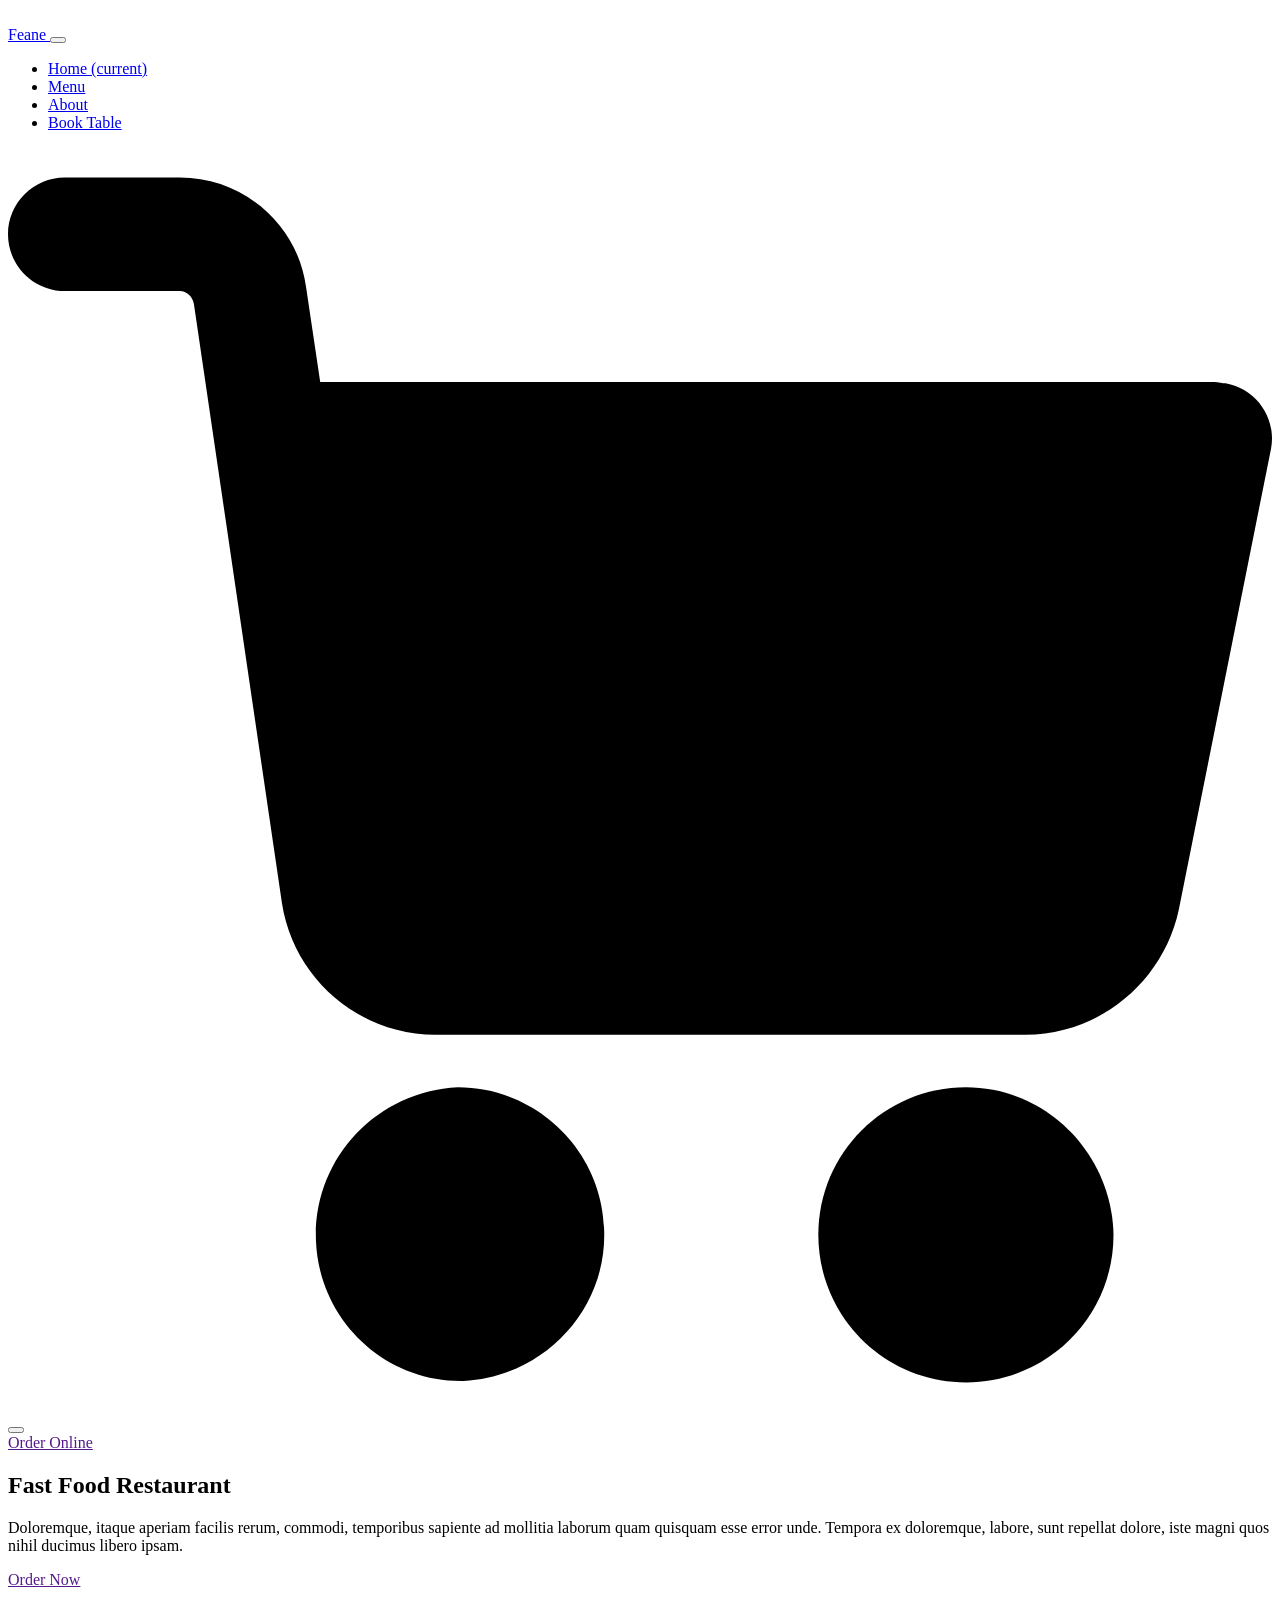
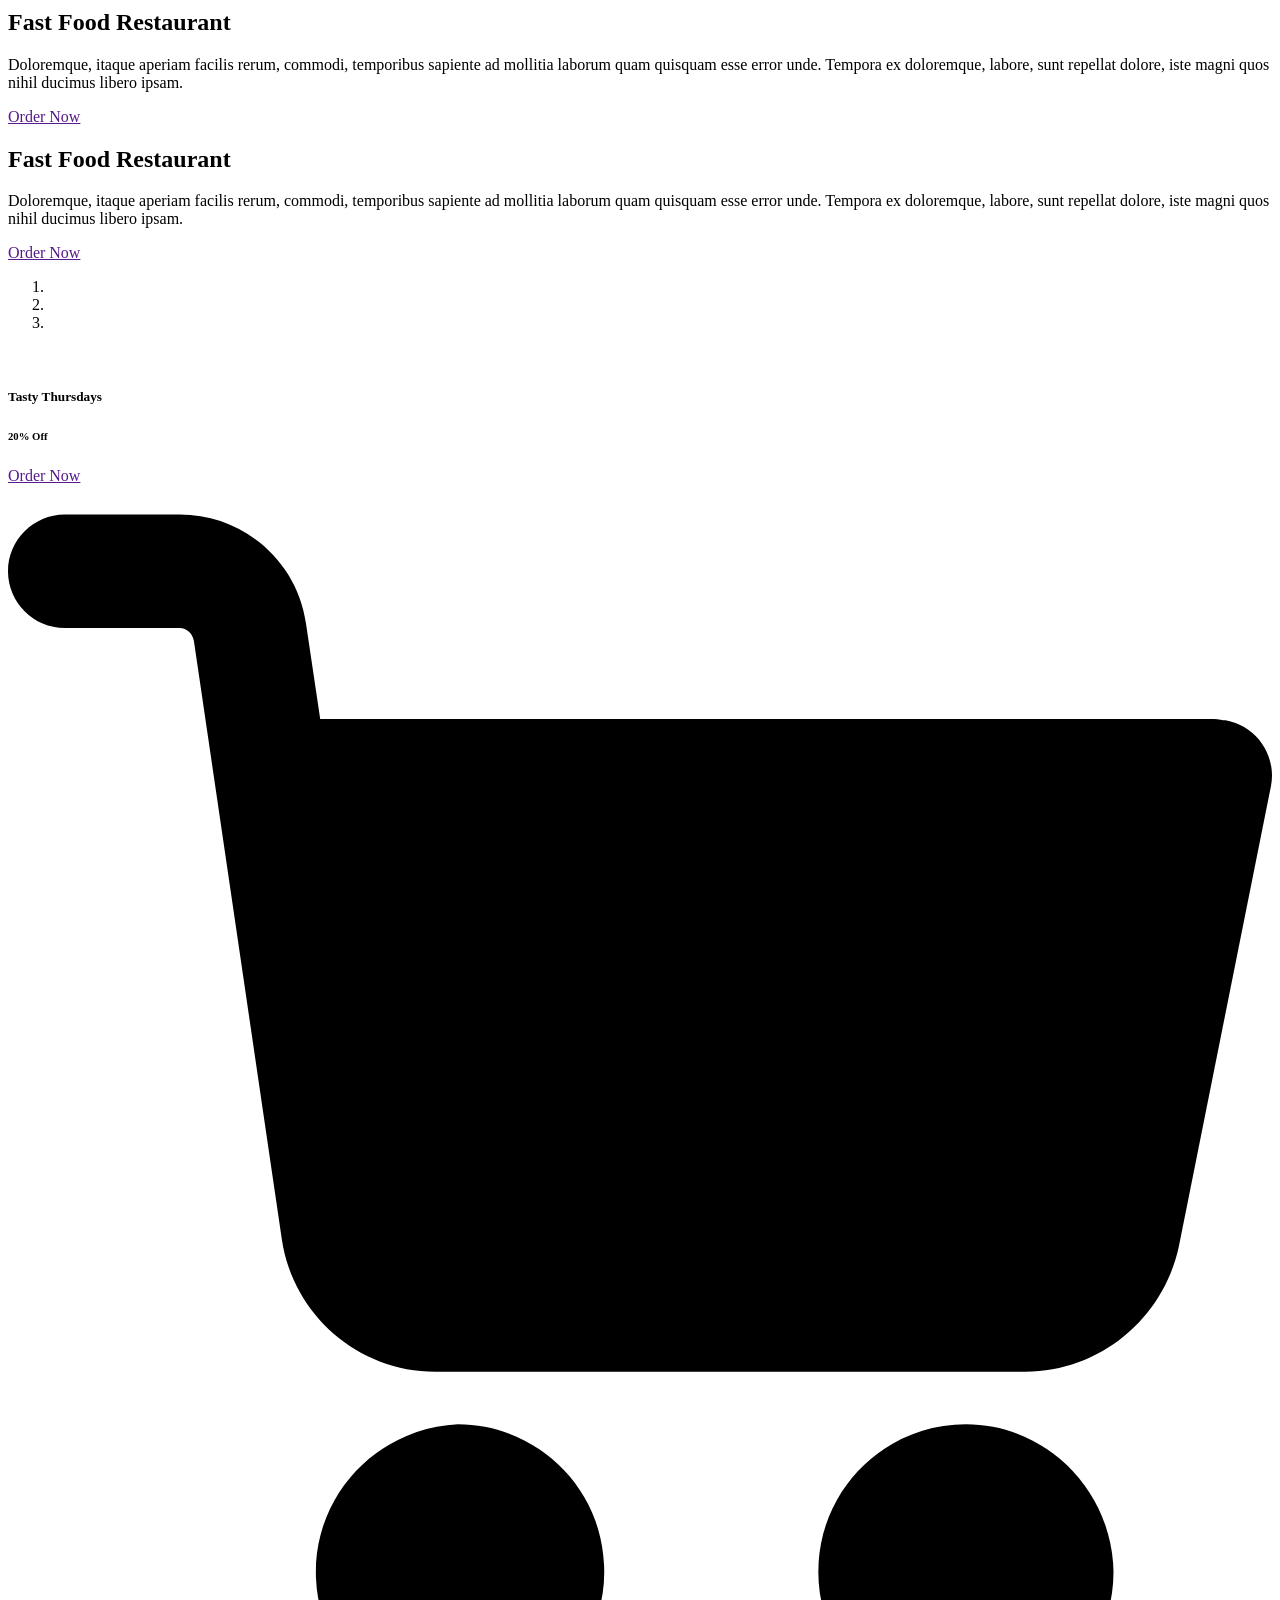
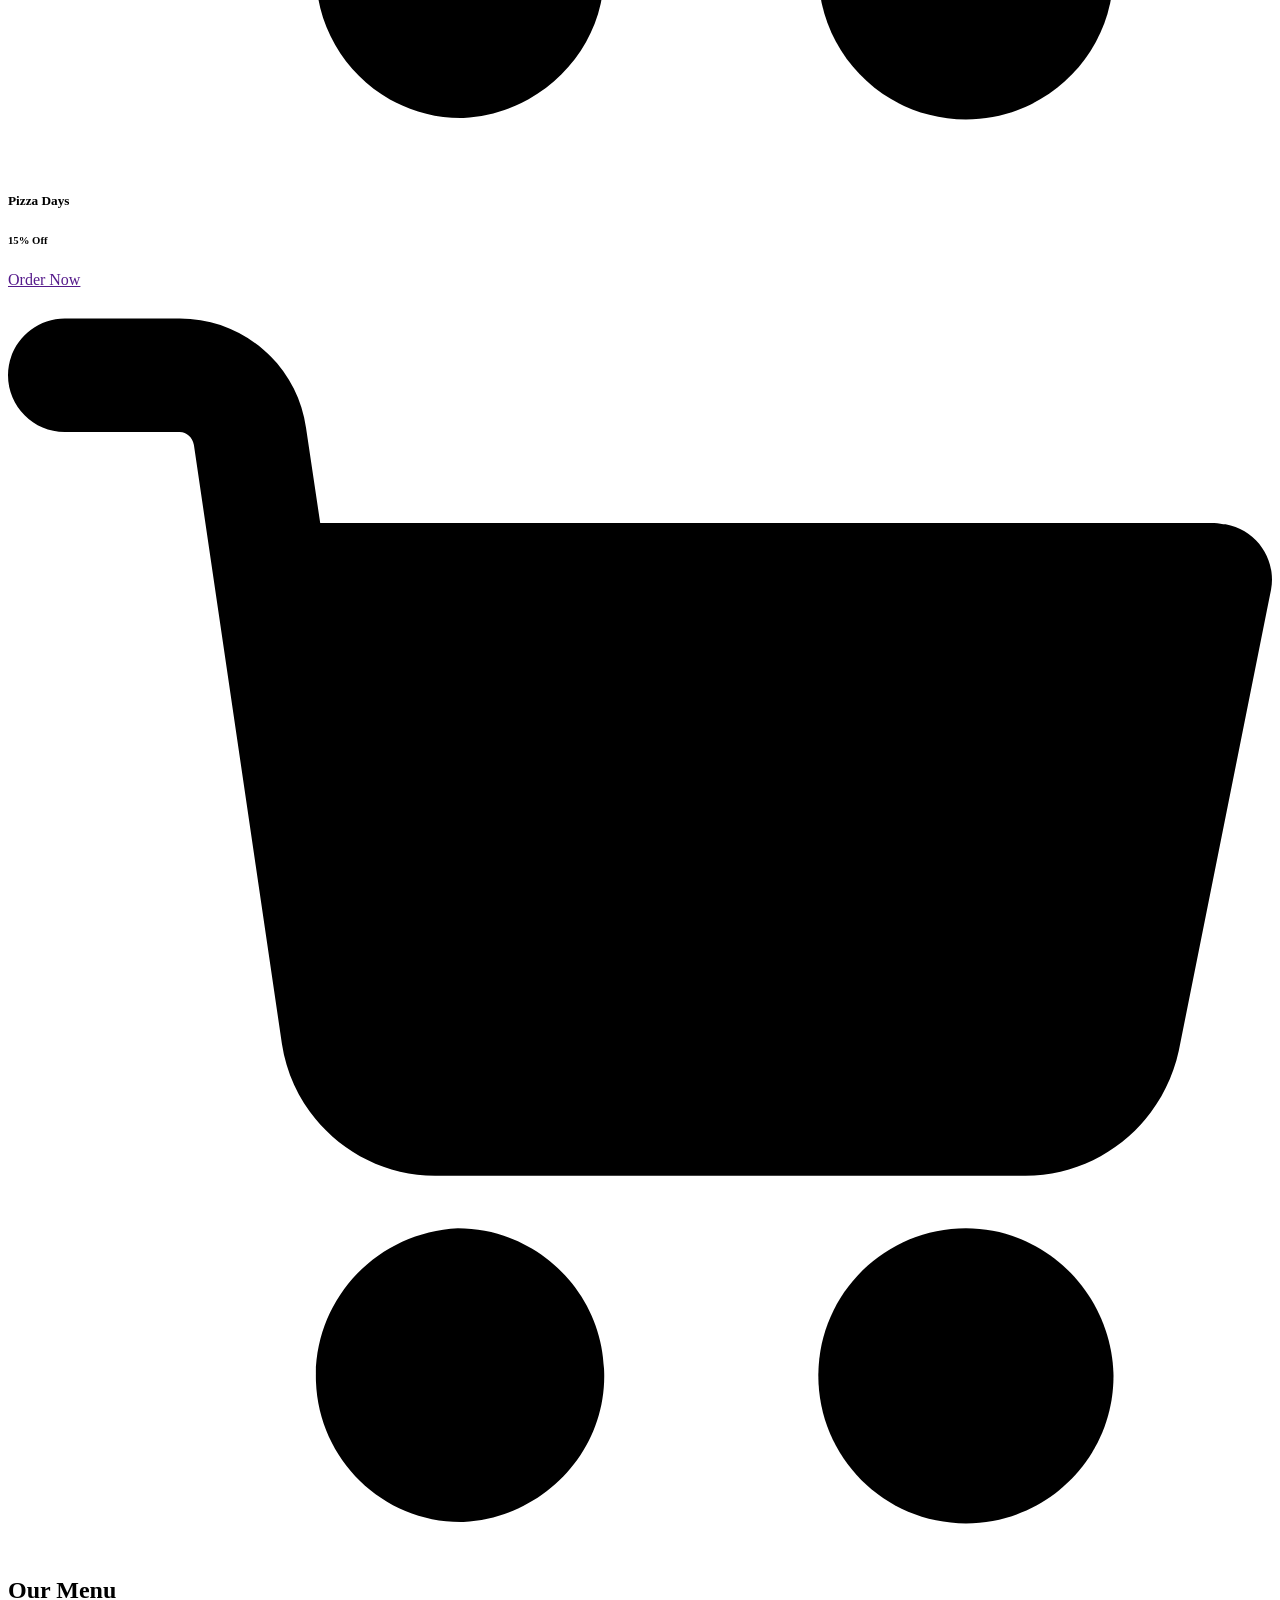
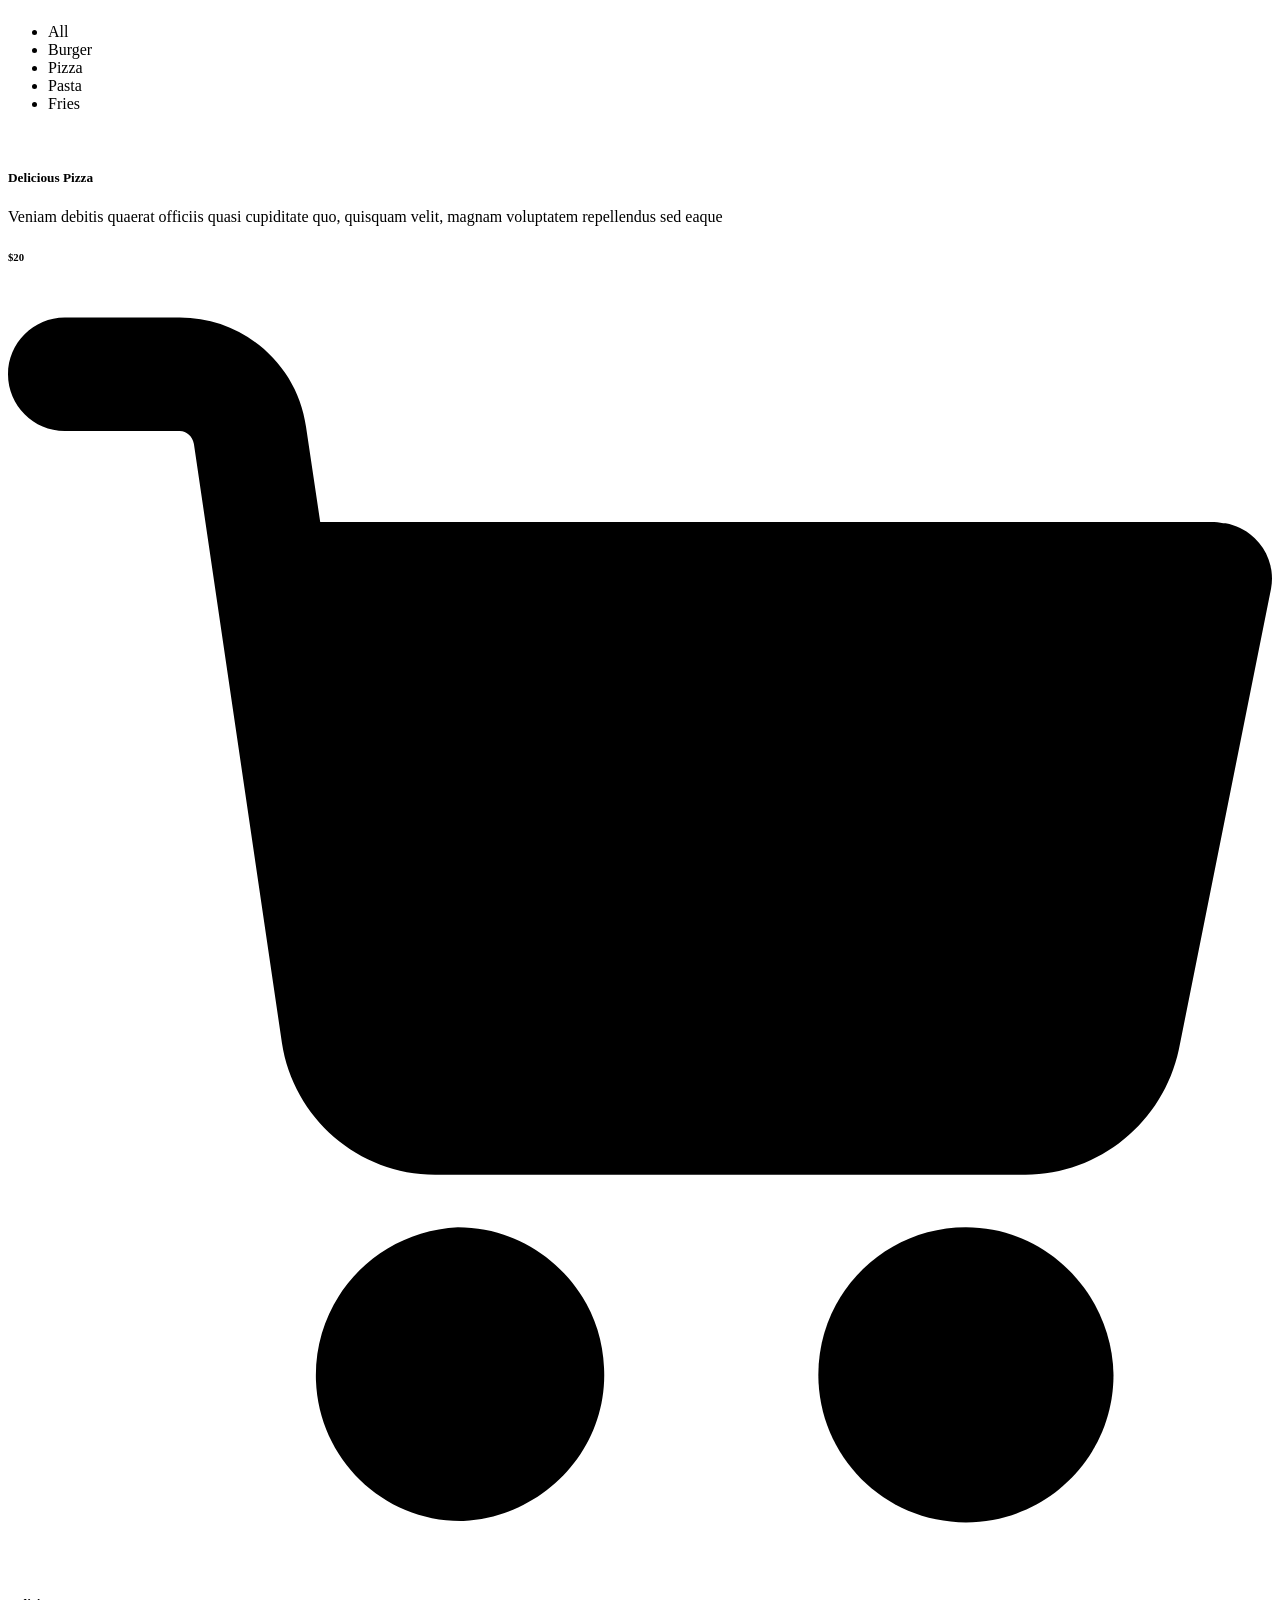
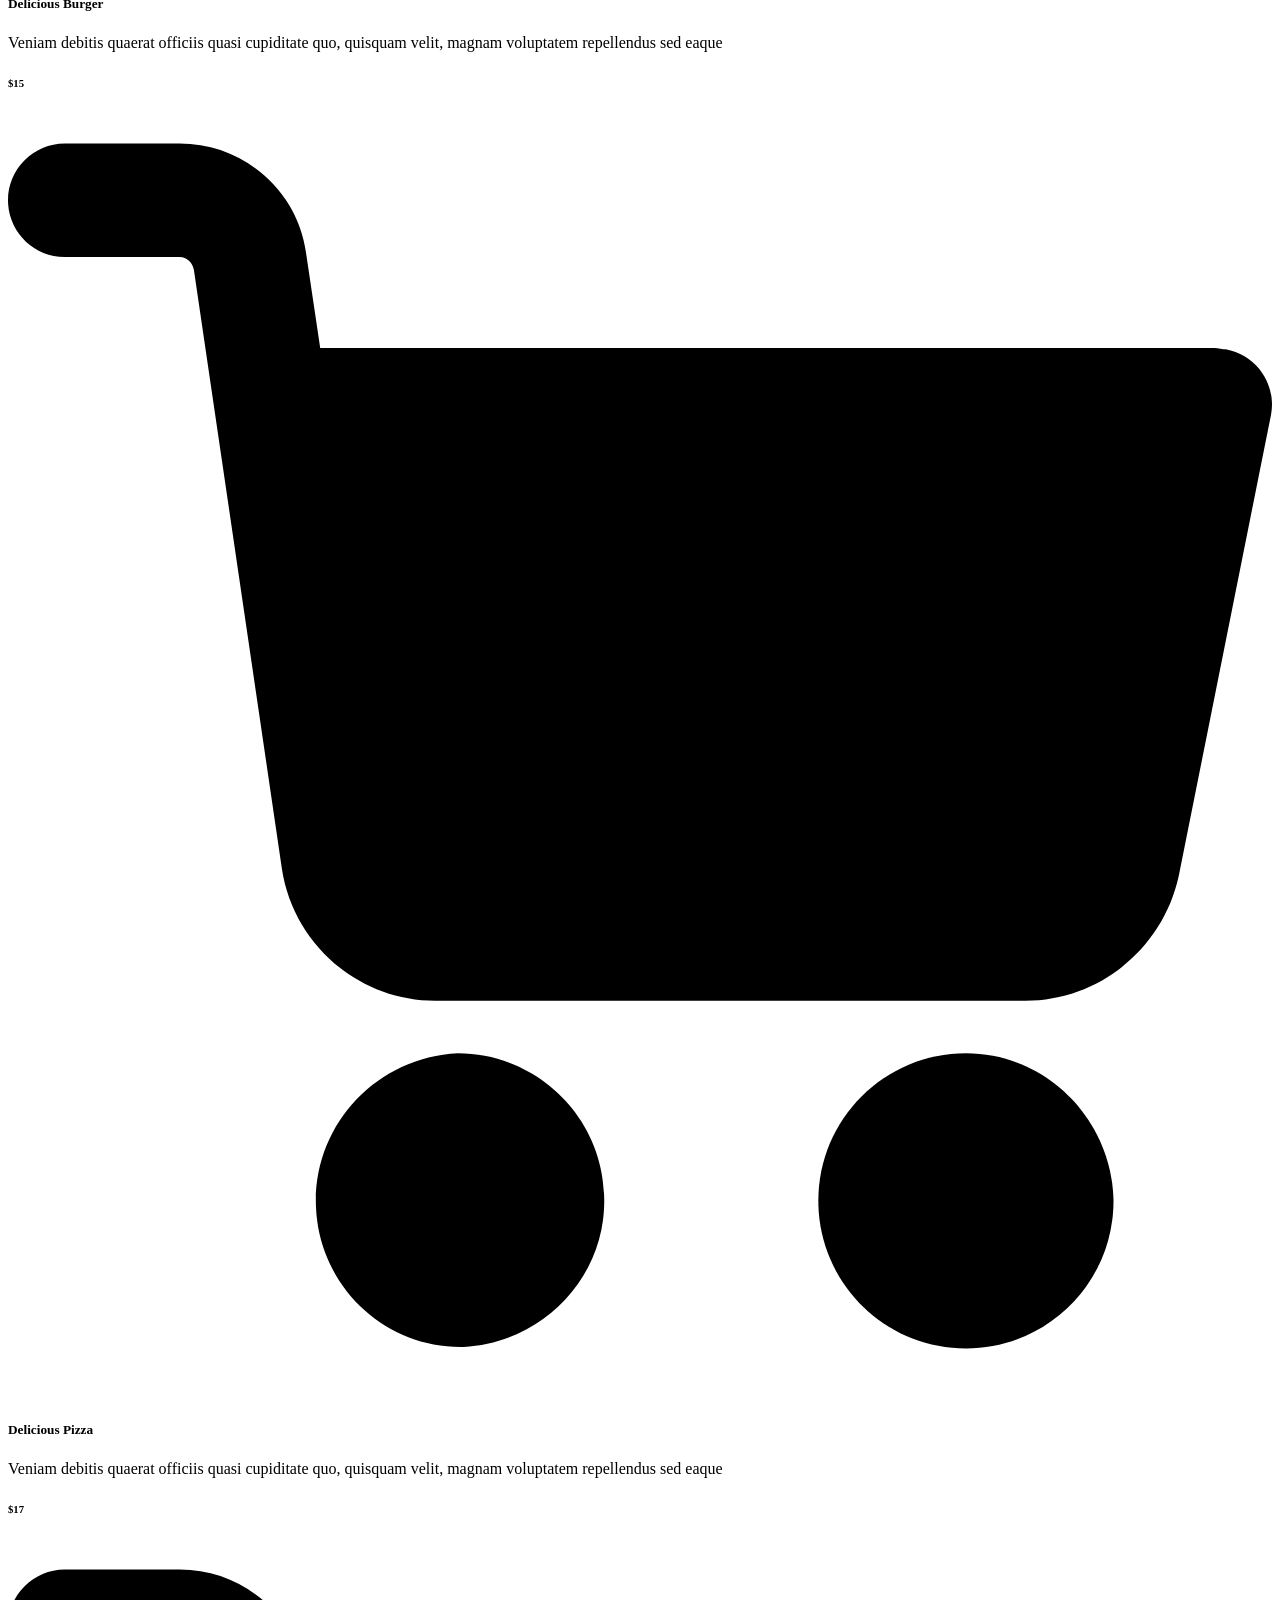
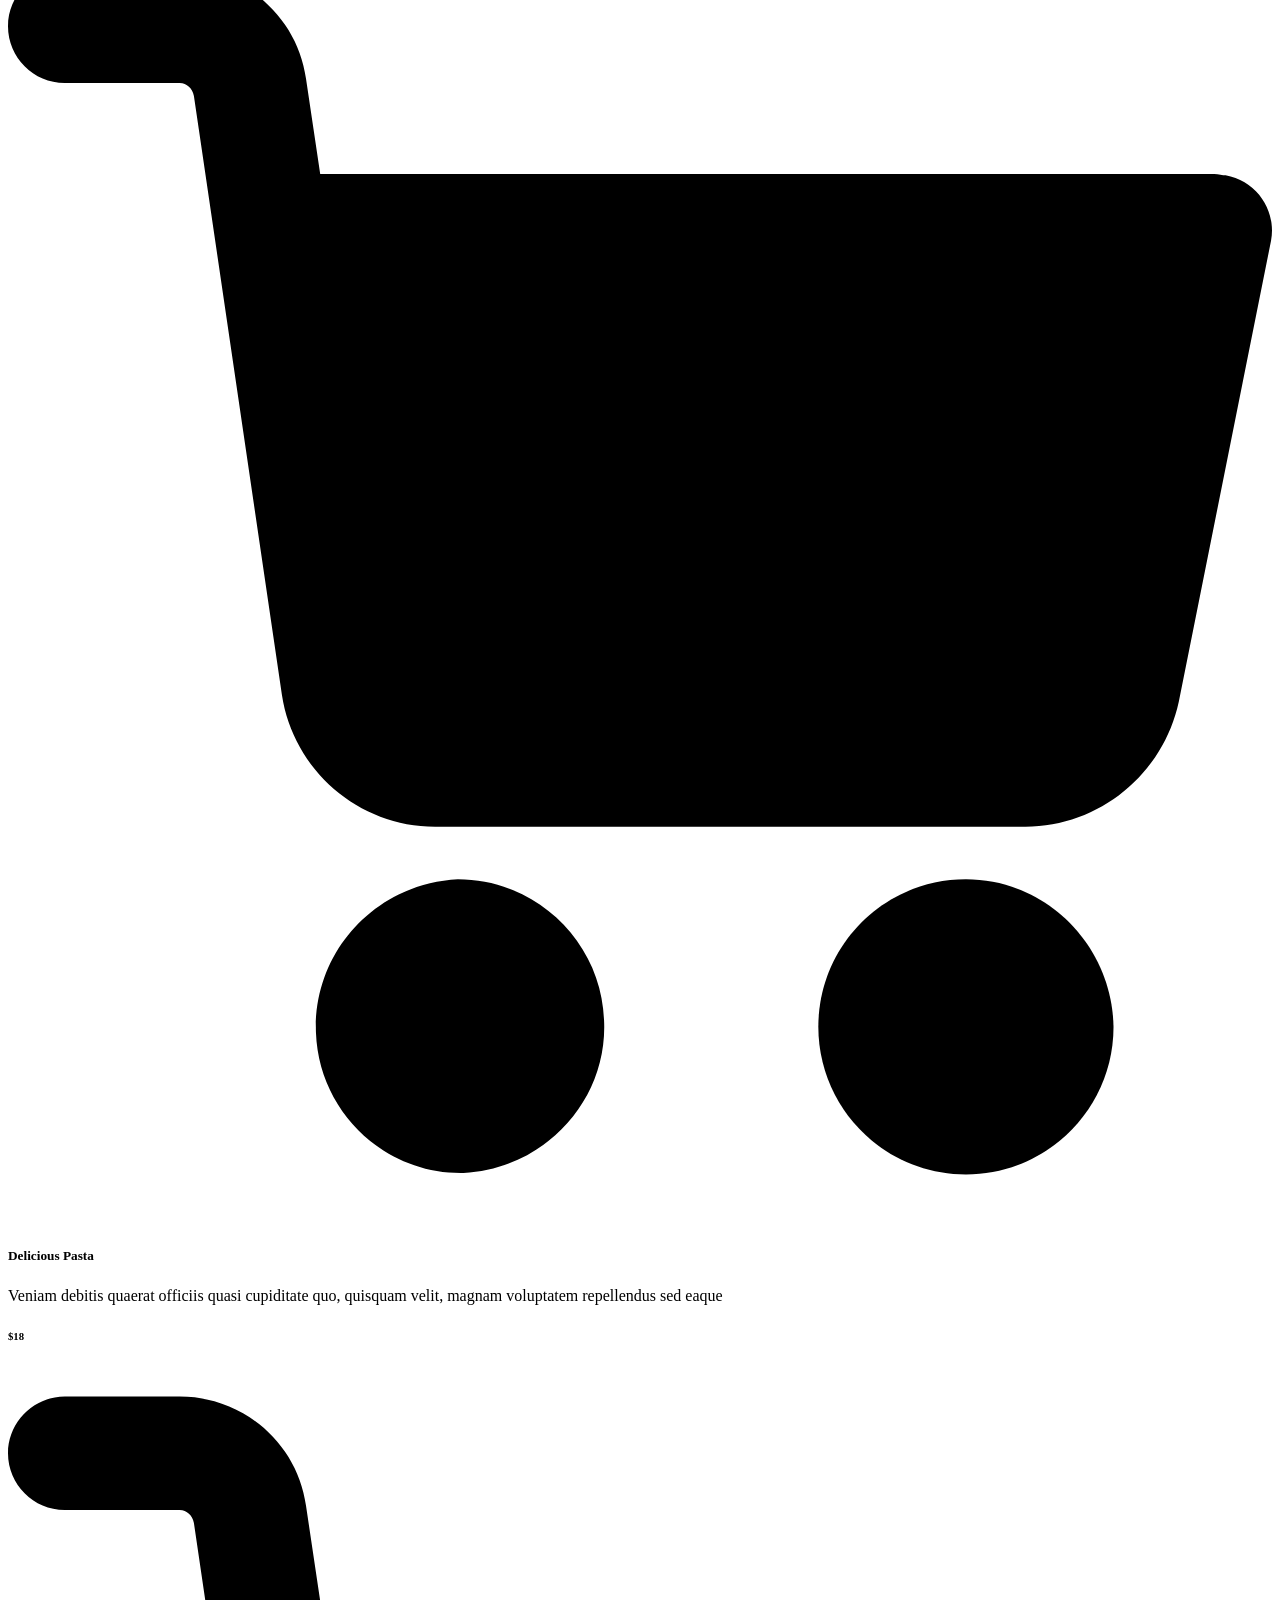
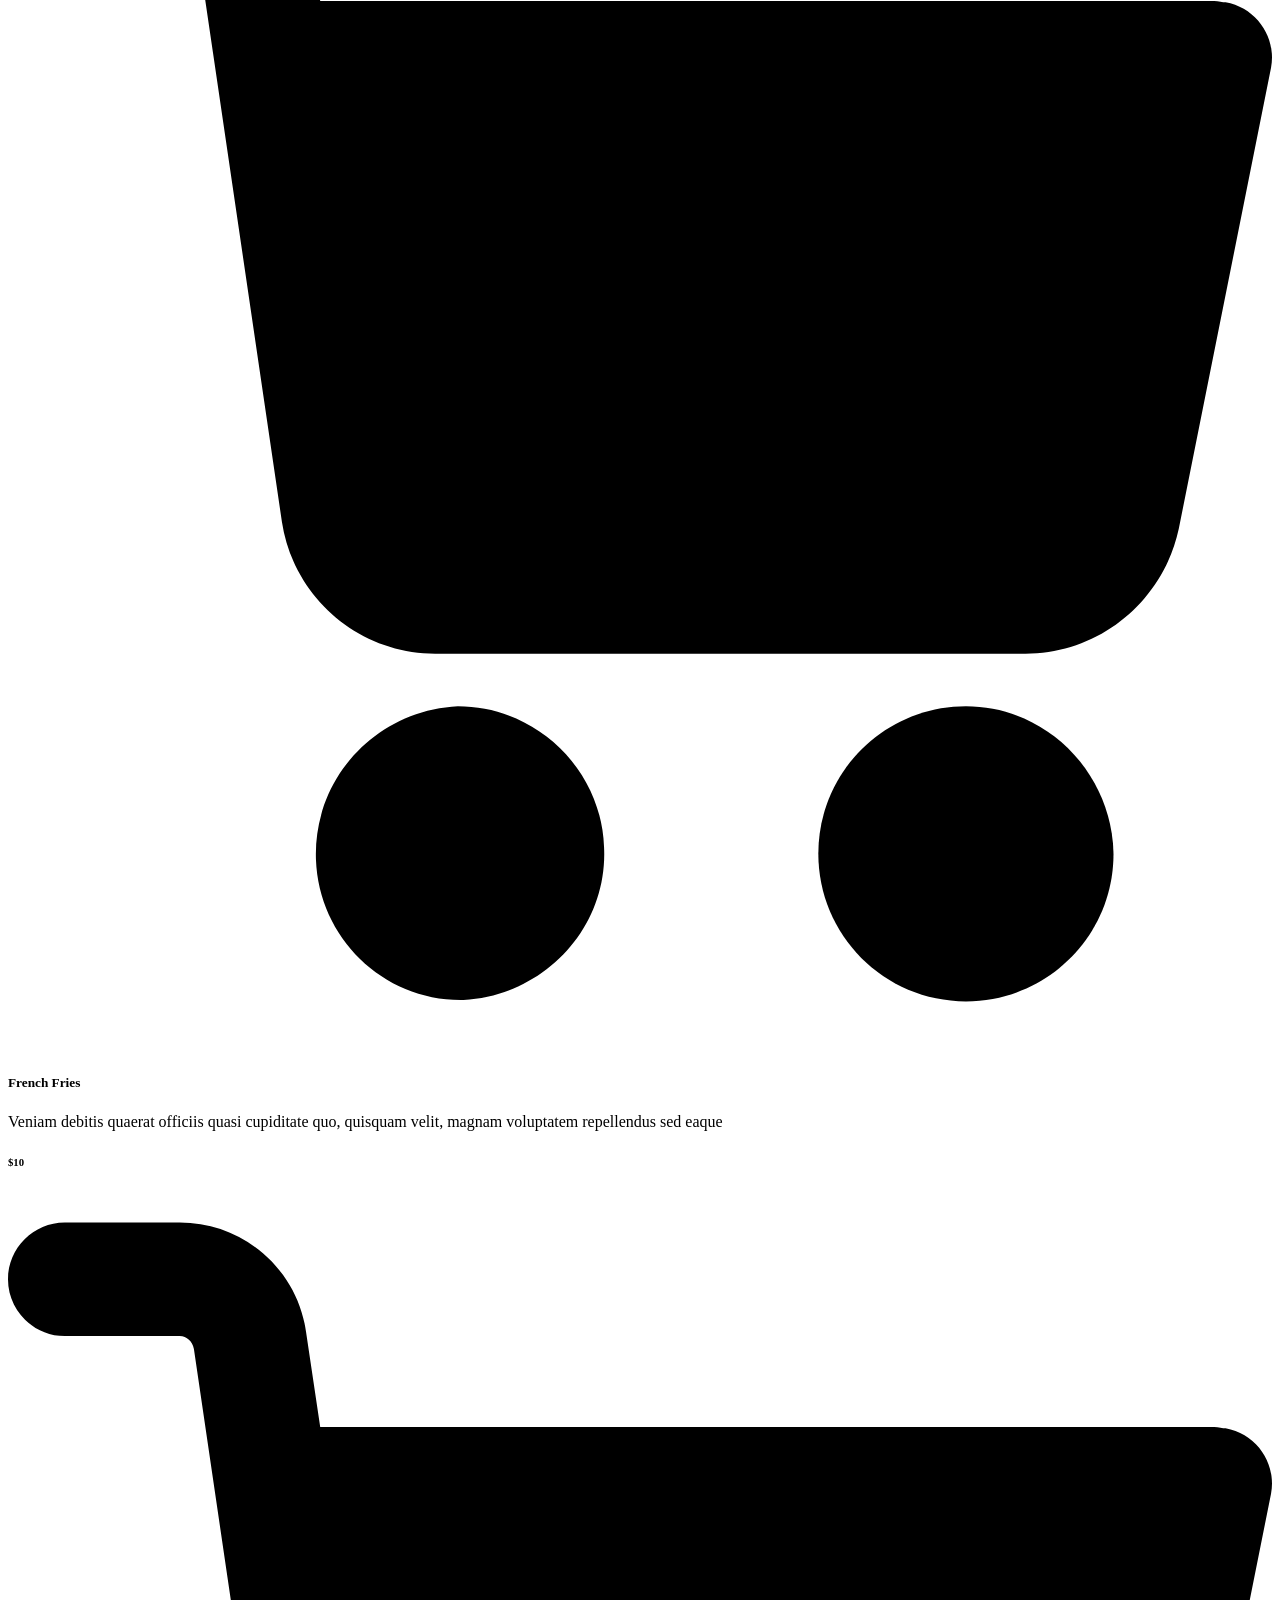
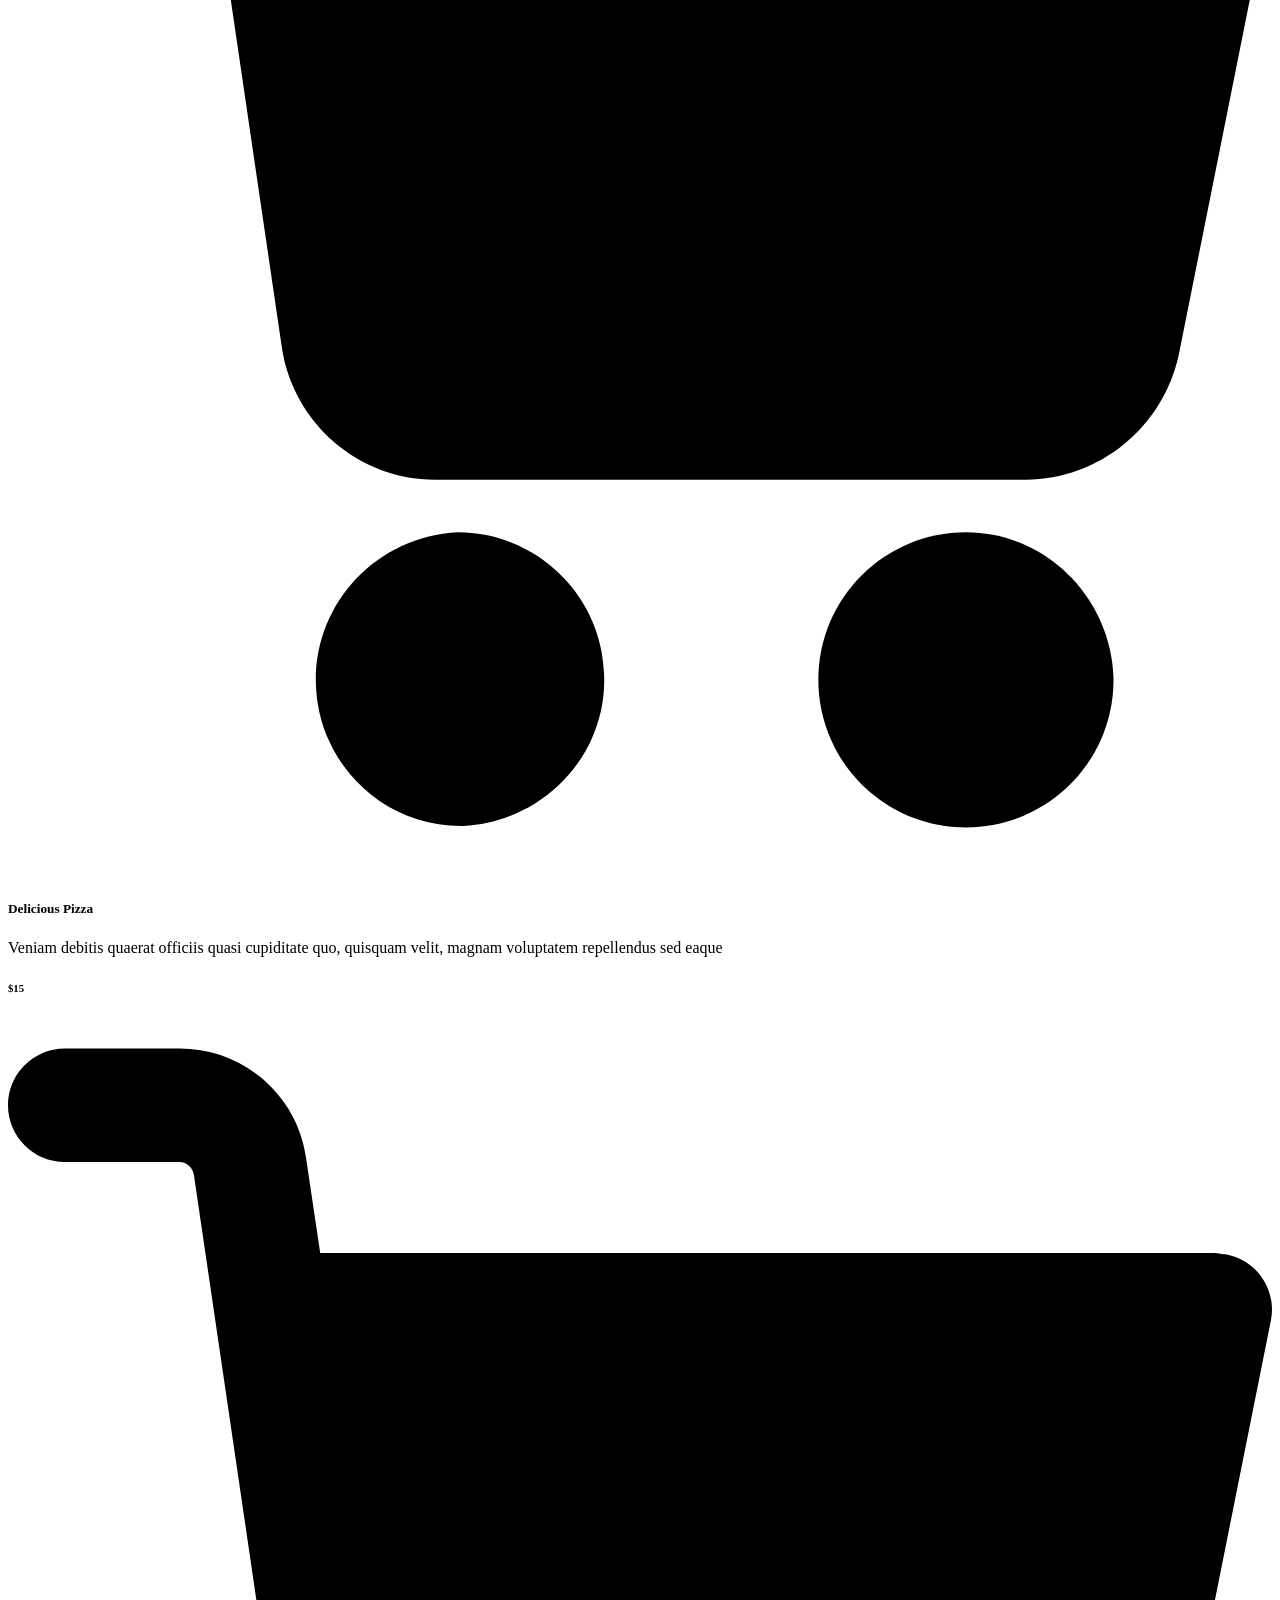
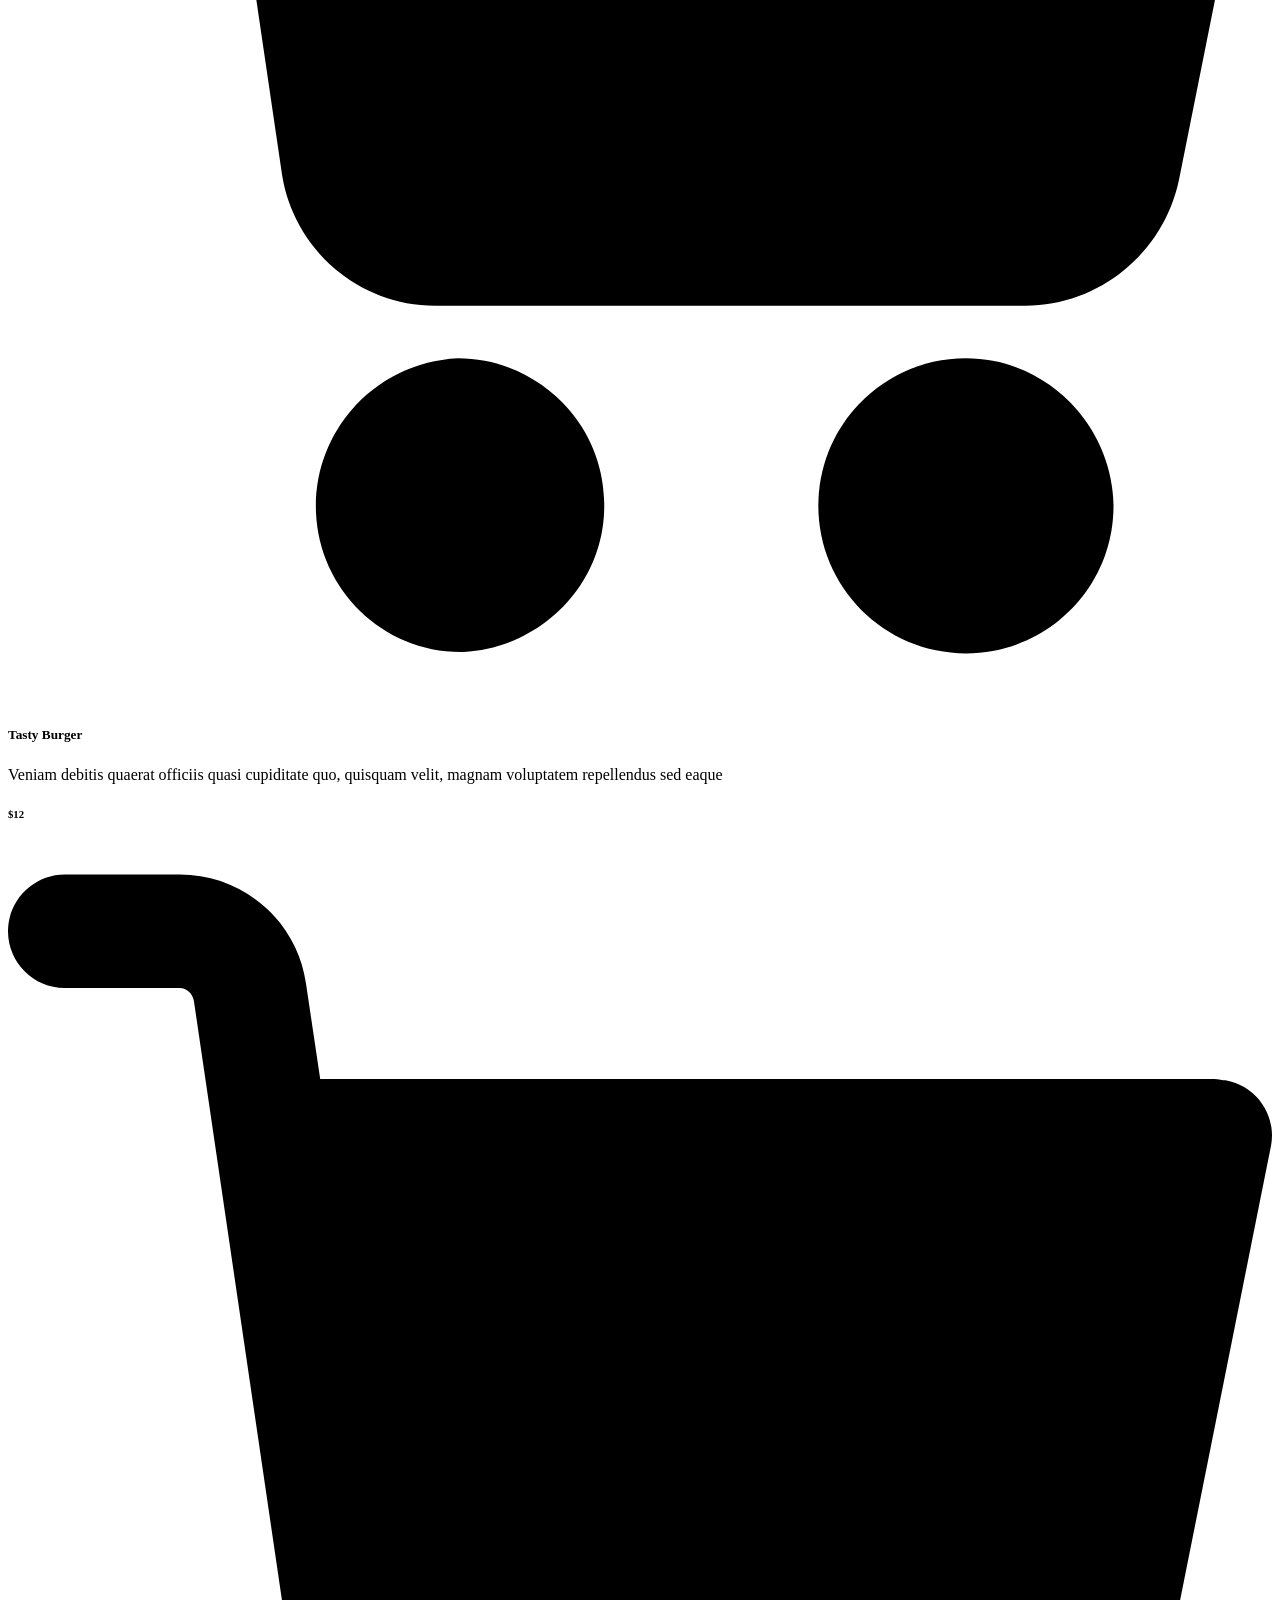
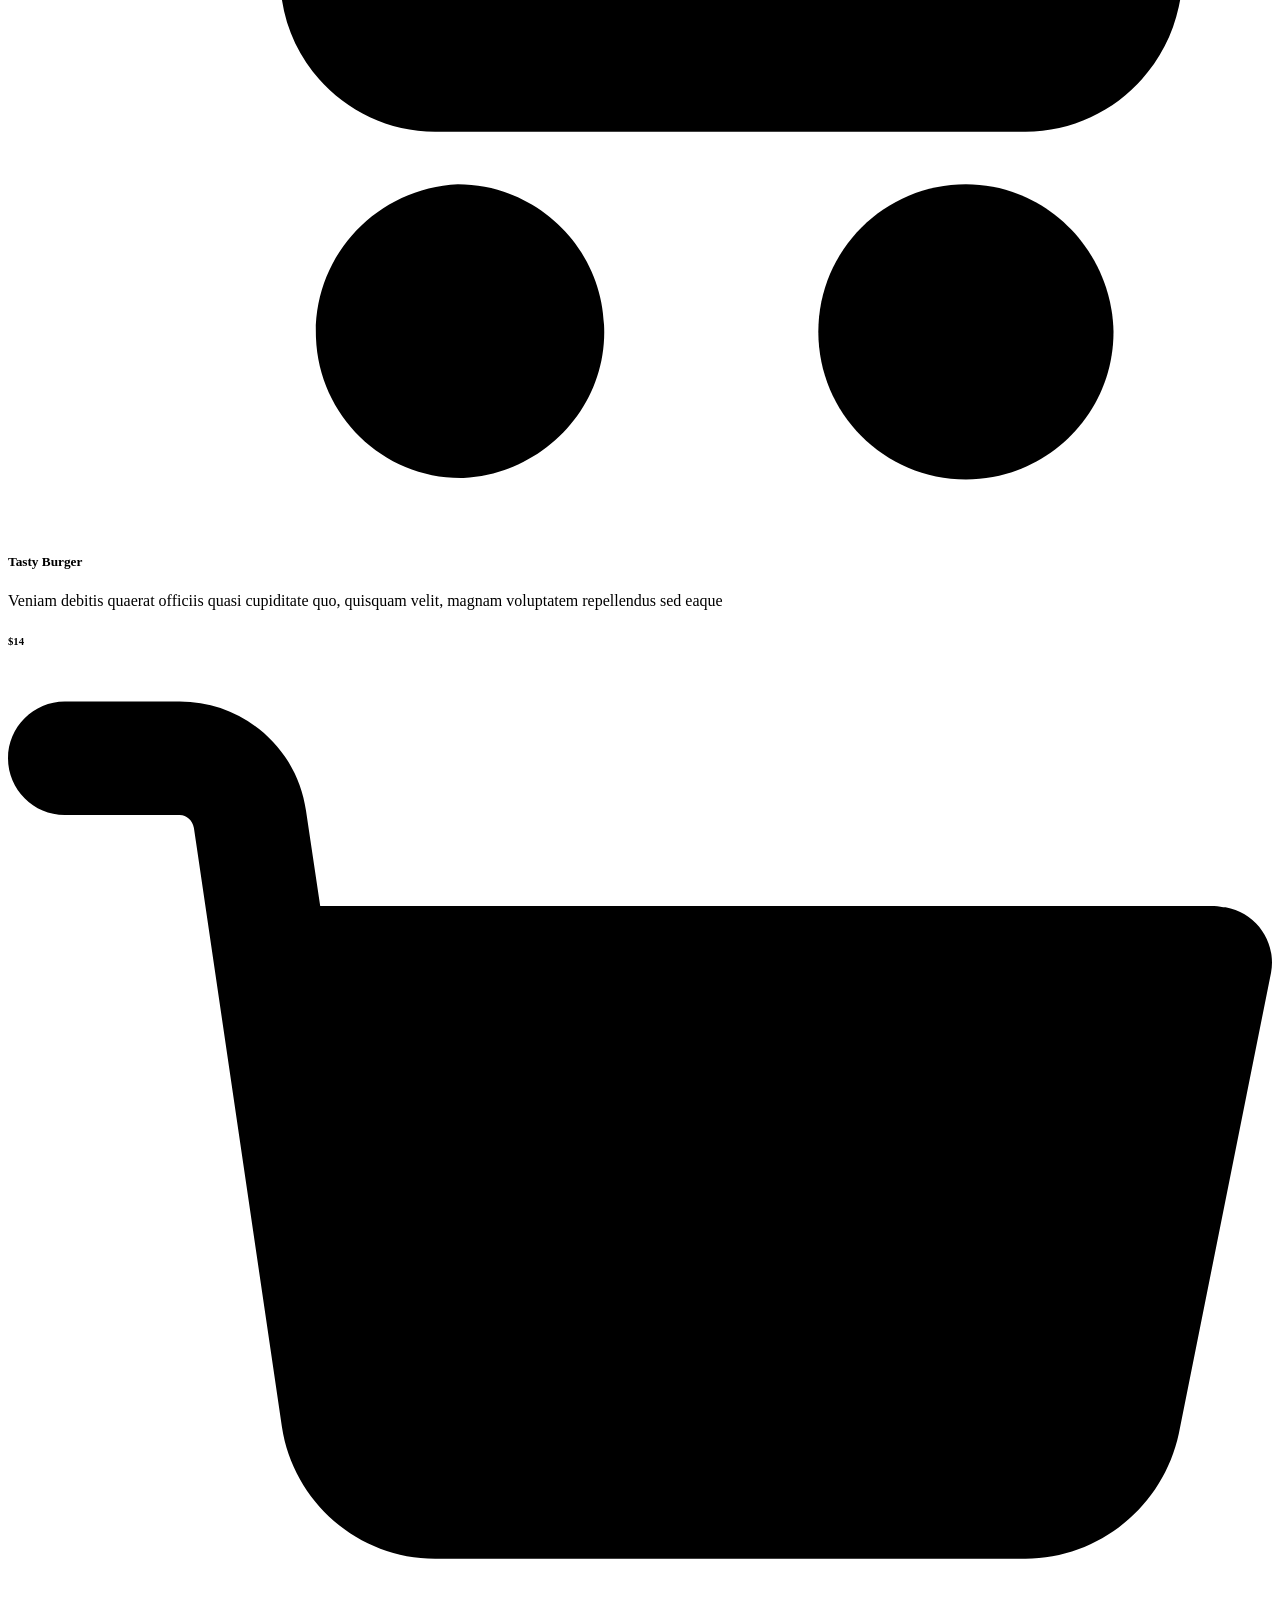
==== index.html @ fd9bafb1 "Add files via upload" ====
<!DOCTYPE html>
<html>

<head>
  <!-- Basic -->
  <meta charset="utf-8" />
  <meta http-equiv="X-UA-Compatible" content="IE=edge" />
  <!-- Mobile Metas -->
  <meta name="viewport" content="width=device-width, initial-scale=1, shrink-to-fit=no" />
  <!-- Site Metas -->
  <meta name="keywords" content="" />
  <meta name="description" content="" />
  <meta name="author" content="" />
  <link rel="shortcut icon" href="images/favicon.png" type="">

  <title> Feane </title>

  <!-- bootstrap core css -->
  <link rel="stylesheet" type="text/css" href="css/bootstrap.css" />

  <!--owl slider stylesheet -->
  <link rel="stylesheet" type="text/css" href="https://cdnjs.cloudflare.com/ajax/libs/OwlCarousel2/2.3.4/assets/owl.carousel.min.css" />
  <!-- nice select  -->
  <link rel="stylesheet" href="https://cdnjs.cloudflare.com/ajax/libs/jquery-nice-select/1.1.0/css/nice-select.min.css" integrity="sha512-CruCP+TD3yXzlvvijET8wV5WxxEh5H8P4cmz0RFbKK6FlZ2sYl3AEsKlLPHbniXKSrDdFewhbmBK5skbdsASbQ==" crossorigin="anonymous" />
  <!-- font awesome style -->
  <link href="css/font-awesome.min.css" rel="stylesheet" />

  <!-- Custom styles for this template -->
  <link rel="stylesheet" href="assets/css/style.css"/>
  <!-- responsive style -->
  <!-- <link href="css/responsive.css" rel="stylesheet" /> -->

</head>

<body>

  <div class="hero_area">
    <div class="bg-box">
      <img src="images/hero-bg.jpg" alt="">
    </div>
    <!-- header section strats -->
    <header class="header_section">
      <div class="container">
        <nav class="navbar navbar-expand-lg custom_nav-container ">
          <a class="navbar-brand" href="index.html">
            <span>
              Feane
            </span>
          </a>

          <button class="navbar-toggler" type="button" data-toggle="collapse" data-target="#navbarSupportedContent" aria-controls="navbarSupportedContent" aria-expanded="false" aria-label="Toggle navigation">
            <span class=""> </span>
          </button>

          <div class="collapse navbar-collapse" id="navbarSupportedContent">
            <ul class="navbar-nav  mx-auto ">
              <li class="nav-item active">
                <a class="nav-link" href="index.html">Home <span class="sr-only">(current)</span></a>
              </li>
              <li class="nav-item">
                <a class="nav-link" href="menu.html">Menu</a>
              </li>
              <li class="nav-item">
                <a class="nav-link" href="about.html">About</a>
              </li>
              <li class="nav-item">
                <a class="nav-link" href="book.html">Book Table</a>
              </li>
            </ul>
            <div class="user_option">
              <a href="" class="user_link">
                <i class="fa fa-user" aria-hidden="true"></i>
              </a>
              <a class="cart_link" href="#">
                <svg version="1.1" id="Capa_1" xmlns="http://www.w3.org/2000/svg" xmlns:xlink="http://www.w3.org/1999/xlink" x="0px" y="0px" viewBox="0 0 456.029 456.029" style="enable-background:new 0 0 456.029 456.029;" xml:space="preserve">
                  <g>
                    <g>
                      <path d="M345.6,338.862c-29.184,0-53.248,23.552-53.248,53.248c0,29.184,23.552,53.248,53.248,53.248
                   c29.184,0,53.248-23.552,53.248-53.248C398.336,362.926,374.784,338.862,345.6,338.862z" />
                    </g>
                  </g>
                  <g>
                    <g>
                      <path d="M439.296,84.91c-1.024,0-2.56-0.512-4.096-0.512H112.64l-5.12-34.304C104.448,27.566,84.992,10.67,61.952,10.67H20.48
                   C9.216,10.67,0,19.886,0,31.15c0,11.264,9.216,20.48,20.48,20.48h41.472c2.56,0,4.608,2.048,5.12,4.608l31.744,216.064
                   c4.096,27.136,27.648,47.616,55.296,47.616h212.992c26.624,0,49.664-18.944,55.296-45.056l33.28-166.4
                   C457.728,97.71,450.56,86.958,439.296,84.91z" />
                    </g>
                  </g>
                  <g>
                    <g>
                      <path d="M215.04,389.55c-1.024-28.16-24.576-50.688-52.736-50.688c-29.696,1.536-52.224,26.112-51.2,55.296
                   c1.024,28.16,24.064,50.688,52.224,50.688h1.024C193.536,443.31,216.576,418.734,215.04,389.55z" />
                    </g>
                  </g>
                  <g>
                  </g>
                  <g>
                  </g>
                  <g>
                  </g>
                  <g>
                  </g>
                  <g>
                  </g>
                  <g>
                  </g>
                  <g>
                  </g>
                  <g>
                  </g>
                  <g>
                  </g>
                  <g>
                  </g>
                  <g>
                  </g>
                  <g>
                  </g>
                  <g>
                  </g>
                  <g>
                  </g>
                  <g>
                  </g>
                </svg>
              </a>
              <form class="form-inline">
                <button class="btn  my-2 my-sm-0 nav_search-btn" type="submit">
                  <i class="fa fa-search" aria-hidden="true"></i>
                </button>
              </form>
              <a href="" class="order_online">
                Order Online
              </a>
            </div>
          </div>
        </nav>
      </div>
    </header>
    <!-- end header section -->
    <!-- slider section -->
    <section class="slider_section ">
      <div id="customCarousel1" class="carousel slide" data-ride="carousel">
        <div class="carousel-inner">
          <div class="carousel-item active">
            <div class="container ">
              <div class="row">
                <div class="col-md-7 col-lg-6 ">
                  <div class="detail-box">
                    <h1>
                      Fast Food Restaurant
                    </h1>
                    <p>
                      Doloremque, itaque aperiam facilis rerum, commodi, temporibus sapiente ad mollitia laborum quam quisquam esse error unde. Tempora ex doloremque, labore, sunt repellat dolore, iste magni quos nihil ducimus libero ipsam.
                    </p>
                    <div class="btn-box">
                      <a href="" class="btn1">
                        Order Now
                      </a>
                    </div>
                  </div>
                </div>
              </div>
            </div>
          </div>
          <div class="carousel-item ">
            <div class="container ">
              <div class="row">
                <div class="col-md-7 col-lg-6 ">
                  <div class="detail-box">
                    <h1>
                      Fast Food Restaurant
                    </h1>
                    <p>
                      Doloremque, itaque aperiam facilis rerum, commodi, temporibus sapiente ad mollitia laborum quam quisquam esse error unde. Tempora ex doloremque, labore, sunt repellat dolore, iste magni quos nihil ducimus libero ipsam.
                    </p>
                    <div class="btn-box">
                      <a href="" class="btn1">
                        Order Now
                      </a>
                    </div>
                  </div>
                </div>
              </div>
            </div>
          </div>
          <div class="carousel-item">
            <div class="container ">
              <div class="row">
                <div class="col-md-7 col-lg-6 ">
                  <div class="detail-box">
                    <h1>
                      Fast Food Restaurant
                    </h1>
                    <p>
                      Doloremque, itaque aperiam facilis rerum, commodi, temporibus sapiente ad mollitia laborum quam quisquam esse error unde. Tempora ex doloremque, labore, sunt repellat dolore, iste magni quos nihil ducimus libero ipsam.
                    </p>
                    <div class="btn-box">
                      <a href="" class="btn1">
                        Order Now
                      </a>
                    </div>
                  </div>
                </div>
              </div>
            </div>
          </div>
        </div>
        <div class="container">
          <ol class="carousel-indicators">
            <li data-target="#customCarousel1" data-slide-to="0" class="active"></li>
            <li data-target="#customCarousel1" data-slide-to="1"></li>
            <li data-target="#customCarousel1" data-slide-to="2"></li>
          </ol>
        </div>
      </div>

    </section>
    <!-- end slider section -->
  </div>

  <!-- offer section -->

  <section class="offer_section layout_padding-bottom">
    <div class="offer_container">
      <div class="container ">
        <div class="row">
          <div class="col-md-6  ">
            <div class="box ">
              <div class="img-box">
                <img src="images/o1.jpg" alt="">
              </div>
              <div class="detail-box">
                <h5>
                  Tasty Thursdays
                </h5>
                <h6>
                  <span>20%</span> Off
                </h6>
                <a href="">
                  Order Now <svg version="1.1" id="Capa_1" xmlns="http://www.w3.org/2000/svg" xmlns:xlink="http://www.w3.org/1999/xlink" x="0px" y="0px" viewBox="0 0 456.029 456.029" style="enable-background:new 0 0 456.029 456.029;" xml:space="preserve">
                    <g>
                      <g>
                        <path d="M345.6,338.862c-29.184,0-53.248,23.552-53.248,53.248c0,29.184,23.552,53.248,53.248,53.248
                     c29.184,0,53.248-23.552,53.248-53.248C398.336,362.926,374.784,338.862,345.6,338.862z" />
                      </g>
                    </g>
                    <g>
                      <g>
                        <path d="M439.296,84.91c-1.024,0-2.56-0.512-4.096-0.512H112.64l-5.12-34.304C104.448,27.566,84.992,10.67,61.952,10.67H20.48
                     C9.216,10.67,0,19.886,0,31.15c0,11.264,9.216,20.48,20.48,20.48h41.472c2.56,0,4.608,2.048,5.12,4.608l31.744,216.064
                     c4.096,27.136,27.648,47.616,55.296,47.616h212.992c26.624,0,49.664-18.944,55.296-45.056l33.28-166.4
                     C457.728,97.71,450.56,86.958,439.296,84.91z" />
                      </g>
                    </g>
                    <g>
                      <g>
                        <path d="M215.04,389.55c-1.024-28.16-24.576-50.688-52.736-50.688c-29.696,1.536-52.224,26.112-51.2,55.296
                     c1.024,28.16,24.064,50.688,52.224,50.688h1.024C193.536,443.31,216.576,418.734,215.04,389.55z" />
                      </g>
                    </g>
                    <g>
                    </g>
                    <g>
                    </g>
                    <g>
                    </g>
                    <g>
                    </g>
                    <g>
                    </g>
                    <g>
                    </g>
                    <g>
                    </g>
                    <g>
                    </g>
                    <g>
                    </g>
                    <g>
                    </g>
                    <g>
                    </g>
                    <g>
                    </g>
                    <g>
                    </g>
                    <g>
                    </g>
                    <g>
                    </g>
                  </svg>
                </a>
              </div>
            </div>
          </div>
          <div class="col-md-6  ">
            <div class="box ">
              <div class="img-box">
                <img src="images/o2.jpg" alt="">
              </div>
              <div class="detail-box">
                <h5>
                  Pizza Days
                </h5>
                <h6>
                  <span>15%</span> Off
                </h6>
                <a href="">
                  Order Now <svg version="1.1" id="Capa_1" xmlns="http://www.w3.org/2000/svg" xmlns:xlink="http://www.w3.org/1999/xlink" x="0px" y="0px" viewBox="0 0 456.029 456.029" style="enable-background:new 0 0 456.029 456.029;" xml:space="preserve">
                    <g>
                      <g>
                        <path d="M345.6,338.862c-29.184,0-53.248,23.552-53.248,53.248c0,29.184,23.552,53.248,53.248,53.248
                     c29.184,0,53.248-23.552,53.248-53.248C398.336,362.926,374.784,338.862,345.6,338.862z" />
                      </g>
                    </g>
                    <g>
                      <g>
                        <path d="M439.296,84.91c-1.024,0-2.56-0.512-4.096-0.512H112.64l-5.12-34.304C104.448,27.566,84.992,10.67,61.952,10.67H20.48
                     C9.216,10.67,0,19.886,0,31.15c0,11.264,9.216,20.48,20.48,20.48h41.472c2.56,0,4.608,2.048,5.12,4.608l31.744,216.064
                     c4.096,27.136,27.648,47.616,55.296,47.616h212.992c26.624,0,49.664-18.944,55.296-45.056l33.28-166.4
                     C457.728,97.71,450.56,86.958,439.296,84.91z" />
                      </g>
                    </g>
                    <g>
                      <g>
                        <path d="M215.04,389.55c-1.024-28.16-24.576-50.688-52.736-50.688c-29.696,1.536-52.224,26.112-51.2,55.296
                     c1.024,28.16,24.064,50.688,52.224,50.688h1.024C193.536,443.31,216.576,418.734,215.04,389.55z" />
                      </g>
                    </g>
                    <g>
                    </g>
                    <g>
                    </g>
                    <g>
                    </g>
                    <g>
                    </g>
                    <g>
                    </g>
                    <g>
                    </g>
                    <g>
                    </g>
                    <g>
                    </g>
                    <g>
                    </g>
                    <g>
                    </g>
                    <g>
                    </g>
                    <g>
                    </g>
                    <g>
                    </g>
                    <g>
                    </g>
                    <g>
                    </g>
                  </svg>
                </a>
              </div>
            </div>
          </div>
        </div>
      </div>
    </div>
  </section>

  <!-- end offer section -->

  <!-- food section -->

  <section class="food_section layout_padding-bottom">
    <div class="container">
      <div class="heading_container heading_center">
        <h2>
          Our Menu
        </h2>
      </div>

      <ul class="filters_menu">
        <li class="active" data-filter="*">All</li>
        <li data-filter=".burger">Burger</li>
        <li data-filter=".pizza">Pizza</li>
        <li data-filter=".pasta">Pasta</li>
        <li data-filter=".fries">Fries</li>
      </ul>

      <div class="filters-content">
        <div class="row grid">
          <div class="col-sm-6 col-lg-4 all pizza">
            <div class="box">
              <div>
                <div class="img-box">
                  <img src="images/f1.png" alt="">
                </div>
                <div class="detail-box">
                  <h5>
                    Delicious Pizza
                  </h5>
                  <p>
                    Veniam debitis quaerat officiis quasi cupiditate quo, quisquam velit, magnam voluptatem repellendus sed eaque
                  </p>
                  <div class="options">
                    <h6>
                      $20
                    </h6>
                    <a href="">
                      <svg version="1.1" id="Capa_1" xmlns="http://www.w3.org/2000/svg" xmlns:xlink="http://www.w3.org/1999/xlink" x="0px" y="0px" viewBox="0 0 456.029 456.029" style="enable-background:new 0 0 456.029 456.029;" xml:space="preserve">
                        <g>
                          <g>
                            <path d="M345.6,338.862c-29.184,0-53.248,23.552-53.248,53.248c0,29.184,23.552,53.248,53.248,53.248
                         c29.184,0,53.248-23.552,53.248-53.248C398.336,362.926,374.784,338.862,345.6,338.862z" />
                          </g>
                        </g>
                        <g>
                          <g>
                            <path d="M439.296,84.91c-1.024,0-2.56-0.512-4.096-0.512H112.64l-5.12-34.304C104.448,27.566,84.992,10.67,61.952,10.67H20.48
                         C9.216,10.67,0,19.886,0,31.15c0,11.264,9.216,20.48,20.48,20.48h41.472c2.56,0,4.608,2.048,5.12,4.608l31.744,216.064
                         c4.096,27.136,27.648,47.616,55.296,47.616h212.992c26.624,0,49.664-18.944,55.296-45.056l33.28-166.4
                         C457.728,97.71,450.56,86.958,439.296,84.91z" />
                          </g>
                        </g>
                        <g>
                          <g>
                            <path d="M215.04,389.55c-1.024-28.16-24.576-50.688-52.736-50.688c-29.696,1.536-52.224,26.112-51.2,55.296
                         c1.024,28.16,24.064,50.688,52.224,50.688h1.024C193.536,443.31,216.576,418.734,215.04,389.55z" />
                          </g>
                        </g>
                        <g>
                        </g>
                        <g>
                        </g>
                        <g>
                        </g>
                        <g>
                        </g>
                        <g>
                        </g>
                        <g>
                        </g>
                        <g>
                        </g>
                        <g>
                        </g>
                        <g>
                        </g>
                        <g>
                        </g>
                        <g>
                        </g>
                        <g>
                        </g>
                        <g>
                        </g>
                        <g>
                        </g>
                        <g>
                        </g>
                      </svg>
                    </a>
                  </div>
                </div>
              </div>
            </div>
          </div>
          <div class="col-sm-6 col-lg-4 all burger">
            <div class="box">
              <div>
                <div class="img-box">
                  <img src="images/f2.png" alt="">
                </div>
                <div class="detail-box">
                  <h5>
                    Delicious Burger
                  </h5>
                  <p>
                    Veniam debitis quaerat officiis quasi cupiditate quo, quisquam velit, magnam voluptatem repellendus sed eaque
                  </p>
                  <div class="options">
                    <h6>
                      $15
                    </h6>
                    <a href="">
                      <svg version="1.1" id="Capa_1" xmlns="http://www.w3.org/2000/svg" xmlns:xlink="http://www.w3.org/1999/xlink" x="0px" y="0px" viewBox="0 0 456.029 456.029" style="enable-background:new 0 0 456.029 456.029;" xml:space="preserve">
                        <g>
                          <g>
                            <path d="M345.6,338.862c-29.184,0-53.248,23.552-53.248,53.248c0,29.184,23.552,53.248,53.248,53.248
                         c29.184,0,53.248-23.552,53.248-53.248C398.336,362.926,374.784,338.862,345.6,338.862z" />
                          </g>
                        </g>
                        <g>
                          <g>
                            <path d="M439.296,84.91c-1.024,0-2.56-0.512-4.096-0.512H112.64l-5.12-34.304C104.448,27.566,84.992,10.67,61.952,10.67H20.48
                         C9.216,10.67,0,19.886,0,31.15c0,11.264,9.216,20.48,20.48,20.48h41.472c2.56,0,4.608,2.048,5.12,4.608l31.744,216.064
                         c4.096,27.136,27.648,47.616,55.296,47.616h212.992c26.624,0,49.664-18.944,55.296-45.056l33.28-166.4
                         C457.728,97.71,450.56,86.958,439.296,84.91z" />
                          </g>
                        </g>
                        <g>
                          <g>
                            <path d="M215.04,389.55c-1.024-28.16-24.576-50.688-52.736-50.688c-29.696,1.536-52.224,26.112-51.2,55.296
                         c1.024,28.16,24.064,50.688,52.224,50.688h1.024C193.536,443.31,216.576,418.734,215.04,389.55z" />
                          </g>
                        </g>
                        <g>
                        </g>
                        <g>
                        </g>
                        <g>
                        </g>
                        <g>
                        </g>
                        <g>
                        </g>
                        <g>
                        </g>
                        <g>
                        </g>
                        <g>
                        </g>
                        <g>
                        </g>
                        <g>
                        </g>
                        <g>
                        </g>
                        <g>
                        </g>
                        <g>
                        </g>
                        <g>
                        </g>
                        <g>
                        </g>
                      </svg>
                    </a>
                  </div>
                </div>
              </div>
            </div>
          </div>
          <div class="col-sm-6 col-lg-4 all pizza">
            <div class="box">
              <div>
                <div class="img-box">
                  <img src="images/f3.png" alt="">
                </div>
                <div class="detail-box">
                  <h5>
                    Delicious Pizza
                  </h5>
                  <p>
                    Veniam debitis quaerat officiis quasi cupiditate quo, quisquam velit, magnam voluptatem repellendus sed eaque
                  </p>
                  <div class="options">
                    <h6>
                      $17
                    </h6>
                    <a href="">
                      <svg version="1.1" id="Capa_1" xmlns="http://www.w3.org/2000/svg" xmlns:xlink="http://www.w3.org/1999/xlink" x="0px" y="0px" viewBox="0 0 456.029 456.029" style="enable-background:new 0 0 456.029 456.029;" xml:space="preserve">
                        <g>
                          <g>
                            <path d="M345.6,338.862c-29.184,0-53.248,23.552-53.248,53.248c0,29.184,23.552,53.248,53.248,53.248
                         c29.184,0,53.248-23.552,53.248-53.248C398.336,362.926,374.784,338.862,345.6,338.862z" />
                          </g>
                        </g>
                        <g>
                          <g>
                            <path d="M439.296,84.91c-1.024,0-2.56-0.512-4.096-0.512H112.64l-5.12-34.304C104.448,27.566,84.992,10.67,61.952,10.67H20.48
                         C9.216,10.67,0,19.886,0,31.15c0,11.264,9.216,20.48,20.48,20.48h41.472c2.56,0,4.608,2.048,5.12,4.608l31.744,216.064
                         c4.096,27.136,27.648,47.616,55.296,47.616h212.992c26.624,0,49.664-18.944,55.296-45.056l33.28-166.4
                         C457.728,97.71,450.56,86.958,439.296,84.91z" />
                          </g>
                        </g>
                        <g>
                          <g>
                            <path d="M215.04,389.55c-1.024-28.16-24.576-50.688-52.736-50.688c-29.696,1.536-52.224,26.112-51.2,55.296
                         c1.024,28.16,24.064,50.688,52.224,50.688h1.024C193.536,443.31,216.576,418.734,215.04,389.55z" />
                          </g>
                        </g>
                        <g>
                        </g>
                        <g>
                        </g>
                        <g>
                        </g>
                        <g>
                        </g>
                        <g>
                        </g>
                        <g>
                        </g>
                        <g>
                        </g>
                        <g>
                        </g>
                        <g>
                        </g>
                        <g>
                        </g>
                        <g>
                        </g>
                        <g>
                        </g>
                        <g>
                        </g>
                        <g>
                        </g>
                        <g>
                        </g>
                      </svg>
                    </a>
                  </div>
                </div>
              </div>
            </div>
          </div>
          <div class="col-sm-6 col-lg-4 all pasta">
            <div class="box">
              <div>
                <div class="img-box">
                  <img src="images/f4.png" alt="">
                </div>
                <div class="detail-box">
                  <h5>
                    Delicious Pasta
                  </h5>
                  <p>
                    Veniam debitis quaerat officiis quasi cupiditate quo, quisquam velit, magnam voluptatem repellendus sed eaque
                  </p>
                  <div class="options">
                    <h6>
                      $18
                    </h6>
                    <a href="">
                      <svg version="1.1" id="Capa_1" xmlns="http://www.w3.org/2000/svg" xmlns:xlink="http://www.w3.org/1999/xlink" x="0px" y="0px" viewBox="0 0 456.029 456.029" style="enable-background:new 0 0 456.029 456.029;" xml:space="preserve">
                        <g>
                          <g>
                            <path d="M345.6,338.862c-29.184,0-53.248,23.552-53.248,53.248c0,29.184,23.552,53.248,53.248,53.248
                         c29.184,0,53.248-23.552,53.248-53.248C398.336,362.926,374.784,338.862,345.6,338.862z" />
                          </g>
                        </g>
                        <g>
                          <g>
                            <path d="M439.296,84.91c-1.024,0-2.56-0.512-4.096-0.512H112.64l-5.12-34.304C104.448,27.566,84.992,10.67,61.952,10.67H20.48
                         C9.216,10.67,0,19.886,0,31.15c0,11.264,9.216,20.48,20.48,20.48h41.472c2.56,0,4.608,2.048,5.12,4.608l31.744,216.064
                         c4.096,27.136,27.648,47.616,55.296,47.616h212.992c26.624,0,49.664-18.944,55.296-45.056l33.28-166.4
                         C457.728,97.71,450.56,86.958,439.296,84.91z" />
                          </g>
                        </g>
                        <g>
                          <g>
                            <path d="M215.04,389.55c-1.024-28.16-24.576-50.688-52.736-50.688c-29.696,1.536-52.224,26.112-51.2,55.296
                         c1.024,28.16,24.064,50.688,52.224,50.688h1.024C193.536,443.31,216.576,418.734,215.04,389.55z" />
                          </g>
                        </g>
                        <g>
                        </g>
                        <g>
                        </g>
                        <g>
                        </g>
                        <g>
                        </g>
                        <g>
                        </g>
                        <g>
                        </g>
                        <g>
                        </g>
                        <g>
                        </g>
                        <g>
                        </g>
                        <g>
                        </g>
                        <g>
                        </g>
                        <g>
                        </g>
                        <g>
                        </g>
                        <g>
                        </g>
                        <g>
                        </g>
                      </svg>
                    </a>
                  </div>
                </div>
              </div>
            </div>
          </div>
          <div class="col-sm-6 col-lg-4 all fries">
            <div class="box">
              <div>
                <div class="img-box">
                  <img src="images/f5.png" alt="">
                </div>
                <div class="detail-box">
                  <h5>
                    French Fries
                  </h5>
                  <p>
                    Veniam debitis quaerat officiis quasi cupiditate quo, quisquam velit, magnam voluptatem repellendus sed eaque
                  </p>
                  <div class="options">
                    <h6>
                      $10
                    </h6>
                    <a href="">
                      <svg version="1.1" id="Capa_1" xmlns="http://www.w3.org/2000/svg" xmlns:xlink="http://www.w3.org/1999/xlink" x="0px" y="0px" viewBox="0 0 456.029 456.029" style="enable-background:new 0 0 456.029 456.029;" xml:space="preserve">
                        <g>
                          <g>
                            <path d="M345.6,338.862c-29.184,0-53.248,23.552-53.248,53.248c0,29.184,23.552,53.248,53.248,53.248
                         c29.184,0,53.248-23.552,53.248-53.248C398.336,362.926,374.784,338.862,345.6,338.862z" />
                          </g>
                        </g>
                        <g>
                          <g>
                            <path d="M439.296,84.91c-1.024,0-2.56-0.512-4.096-0.512H112.64l-5.12-34.304C104.448,27.566,84.992,10.67,61.952,10.67H20.48
                         C9.216,10.67,0,19.886,0,31.15c0,11.264,9.216,20.48,20.48,20.48h41.472c2.56,0,4.608,2.048,5.12,4.608l31.744,216.064
                         c4.096,27.136,27.648,47.616,55.296,47.616h212.992c26.624,0,49.664-18.944,55.296-45.056l33.28-166.4
                         C457.728,97.71,450.56,86.958,439.296,84.91z" />
                          </g>
                        </g>
                        <g>
                          <g>
                            <path d="M215.04,389.55c-1.024-28.16-24.576-50.688-52.736-50.688c-29.696,1.536-52.224,26.112-51.2,55.296
                         c1.024,28.16,24.064,50.688,52.224,50.688h1.024C193.536,443.31,216.576,418.734,215.04,389.55z" />
                          </g>
                        </g>
                        <g>
                        </g>
                        <g>
                        </g>
                        <g>
                        </g>
                        <g>
                        </g>
                        <g>
                        </g>
                        <g>
                        </g>
                        <g>
                        </g>
                        <g>
                        </g>
                        <g>
                        </g>
                        <g>
                        </g>
                        <g>
                        </g>
                        <g>
                        </g>
                        <g>
                        </g>
                        <g>
                        </g>
                        <g>
                        </g>
                      </svg>
                    </a>
                  </div>
                </div>
              </div>
            </div>
          </div>
          <div class="col-sm-6 col-lg-4 all pizza">
            <div class="box">
              <div>
                <div class="img-box">
                  <img src="images/f6.png" alt="">
                </div>
                <div class="detail-box">
                  <h5>
                    Delicious Pizza
                  </h5>
                  <p>
                    Veniam debitis quaerat officiis quasi cupiditate quo, quisquam velit, magnam voluptatem repellendus sed eaque
                  </p>
                  <div class="options">
                    <h6>
                      $15
                    </h6>
                    <a href="">
                      <svg version="1.1" id="Capa_1" xmlns="http://www.w3.org/2000/svg" xmlns:xlink="http://www.w3.org/1999/xlink" x="0px" y="0px" viewBox="0 0 456.029 456.029" style="enable-background:new 0 0 456.029 456.029;" xml:space="preserve">
                        <g>
                          <g>
                            <path d="M345.6,338.862c-29.184,0-53.248,23.552-53.248,53.248c0,29.184,23.552,53.248,53.248,53.248
                         c29.184,0,53.248-23.552,53.248-53.248C398.336,362.926,374.784,338.862,345.6,338.862z" />
                          </g>
                        </g>
                        <g>
                          <g>
                            <path d="M439.296,84.91c-1.024,0-2.56-0.512-4.096-0.512H112.64l-5.12-34.304C104.448,27.566,84.992,10.67,61.952,10.67H20.48
                         C9.216,10.67,0,19.886,0,31.15c0,11.264,9.216,20.48,20.48,20.48h41.472c2.56,0,4.608,2.048,5.12,4.608l31.744,216.064
                         c4.096,27.136,27.648,47.616,55.296,47.616h212.992c26.624,0,49.664-18.944,55.296-45.056l33.28-166.4
                         C457.728,97.71,450.56,86.958,439.296,84.91z" />
                          </g>
                        </g>
                        <g>
                          <g>
                            <path d="M215.04,389.55c-1.024-28.16-24.576-50.688-52.736-50.688c-29.696,1.536-52.224,26.112-51.2,55.296
                         c1.024,28.16,24.064,50.688,52.224,50.688h1.024C193.536,443.31,216.576,418.734,215.04,389.55z" />
                          </g>
                        </g>
                        <g>
                        </g>
                        <g>
                        </g>
                        <g>
                        </g>
                        <g>
                        </g>
                        <g>
                        </g>
                        <g>
                        </g>
                        <g>
                        </g>
                        <g>
                        </g>
                        <g>
                        </g>
                        <g>
                        </g>
                        <g>
                        </g>
                        <g>
                        </g>
                        <g>
                        </g>
                        <g>
                        </g>
                        <g>
                        </g>
                      </svg>
                    </a>
                  </div>
                </div>
              </div>
            </div>
          </div>
          <div class="col-sm-6 col-lg-4 all burger">
            <div class="box">
              <div>
                <div class="img-box">
                  <img src="images/f7.png" alt="">
                </div>
                <div class="detail-box">
                  <h5>
                    Tasty Burger
                  </h5>
                  <p>
                    Veniam debitis quaerat officiis quasi cupiditate quo, quisquam velit, magnam voluptatem repellendus sed eaque
                  </p>
                  <div class="options">
                    <h6>
                      $12
                    </h6>
                    <a href="">
                      <svg version="1.1" id="Capa_1" xmlns="http://www.w3.org/2000/svg" xmlns:xlink="http://www.w3.org/1999/xlink" x="0px" y="0px" viewBox="0 0 456.029 456.029" style="enable-background:new 0 0 456.029 456.029;" xml:space="preserve">
                        <g>
                          <g>
                            <path d="M345.6,338.862c-29.184,0-53.248,23.552-53.248,53.248c0,29.184,23.552,53.248,53.248,53.248
                         c29.184,0,53.248-23.552,53.248-53.248C398.336,362.926,374.784,338.862,345.6,338.862z" />
                          </g>
                        </g>
                        <g>
                          <g>
                            <path d="M439.296,84.91c-1.024,0-2.56-0.512-4.096-0.512H112.64l-5.12-34.304C104.448,27.566,84.992,10.67,61.952,10.67H20.48
                         C9.216,10.67,0,19.886,0,31.15c0,11.264,9.216,20.48,20.48,20.48h41.472c2.56,0,4.608,2.048,5.12,4.608l31.744,216.064
                         c4.096,27.136,27.648,47.616,55.296,47.616h212.992c26.624,0,49.664-18.944,55.296-45.056l33.28-166.4
                         C457.728,97.71,450.56,86.958,439.296,84.91z" />
                          </g>
                        </g>
                        <g>
                          <g>
                            <path d="M215.04,389.55c-1.024-28.16-24.576-50.688-52.736-50.688c-29.696,1.536-52.224,26.112-51.2,55.296
                         c1.024,28.16,24.064,50.688,52.224,50.688h1.024C193.536,443.31,216.576,418.734,215.04,389.55z" />
                          </g>
                        </g>
                        <g>
                        </g>
                        <g>
                        </g>
                        <g>
                        </g>
                        <g>
                        </g>
                        <g>
                        </g>
                        <g>
                        </g>
                        <g>
                        </g>
                        <g>
                        </g>
                        <g>
                        </g>
                        <g>
                        </g>
                        <g>
                        </g>
                        <g>
                        </g>
                        <g>
                        </g>
                        <g>
                        </g>
                        <g>
                        </g>
                      </svg>
                    </a>
                  </div>
                </div>
              </div>
            </div>
          </div>
          <div class="col-sm-6 col-lg-4 all burger">
            <div class="box">
              <div>
                <div class="img-box">
                  <img src="images/f8.png" alt="">
                </div>
                <div class="detail-box">
                  <h5>
                    Tasty Burger
                  </h5>
                  <p>
                    Veniam debitis quaerat officiis quasi cupiditate quo, quisquam velit, magnam voluptatem repellendus sed eaque
                  </p>
                  <div class="options">
                    <h6>
                      $14
                    </h6>
                    <a href="">
                      <svg version="1.1" id="Capa_1" xmlns="http://www.w3.org/2000/svg" xmlns:xlink="http://www.w3.org/1999/xlink" x="0px" y="0px" viewBox="0 0 456.029 456.029" style="enable-background:new 0 0 456.029 456.029;" xml:space="preserve">
                        <g>
                          <g>
                            <path d="M345.6,338.862c-29.184,0-53.248,23.552-53.248,53.248c0,29.184,23.552,53.248,53.248,53.248
                         c29.184,0,53.248-23.552,53.248-53.248C398.336,362.926,374.784,338.862,345.6,338.862z" />
                          </g>
                        </g>
                        <g>
                          <g>
                            <path d="M439.296,84.91c-1.024,0-2.56-0.512-4.096-0.512H112.64l-5.12-34.304C104.448,27.566,84.992,10.67,61.952,10.67H20.48
                         C9.216,10.67,0,19.886,0,31.15c0,11.264,9.216,20.48,20.48,20.48h41.472c2.56,0,4.608,2.048,5.12,4.608l31.744,216.064
                         c4.096,27.136,27.648,47.616,55.296,47.616h212.992c26.624,0,49.664-18.944,55.296-45.056l33.28-166.4
                         C457.728,97.71,450.56,86.958,439.296,84.91z" />
                          </g>
                        </g>
                        <g>
                          <g>
                            <path d="M215.04,389.55c-1.024-28.16-24.576-50.688-52.736-50.688c-29.696,1.536-52.224,26.112-51.2,55.296
                         c1.024,28.16,24.064,50.688,52.224,50.688h1.024C193.536,443.31,216.576,418.734,215.04,389.55z" />
                          </g>
                        </g>
                        <g>
                        </g>
                        <g>
                        </g>
                        <g>
                        </g>
                        <g>
                        </g>
                        <g>
                        </g>
                        <g>
                        </g>
                        <g>
                        </g>
                        <g>
                        </g>
                        <g>
                        </g>
                        <g>
                        </g>
                        <g>
                        </g>
                        <g>
                        </g>
                        <g>
                        </g>
                        <g>
                        </g>
                        <g>
                        </g>
                      </svg>
                    </a>
                  </div>
                </div>
              </div>
            </div>
          </div>
          <div class="col-sm-6 col-lg-4 all pasta">
            <div class="box">
              <div>
                <div class="img-box">
                  <img src="images/f9.png" alt="">
                </div>
                <div class="detail-box">
                  <h5>
                    Delicious Pasta
                  </h5>
                  <p>
                    Veniam debitis quaerat officiis quasi cupiditate quo, quisquam velit, magnam voluptatem repellendus sed eaque
                  </p>
                  <div class="options">
                    <h6>
                      $10
                    </h6>
                    <a href="">
                      <svg version="1.1" id="Capa_1" xmlns="http://www.w3.org/2000/svg" xmlns:xlink="http://www.w3.org/1999/xlink" x="0px" y="0px" viewBox="0 0 456.029 456.029" style="enable-background:new 0 0 456.029 456.029;" xml:space="preserve">
                        <g>
                          <g>
                            <path d="M345.6,338.862c-29.184,0-53.248,23.552-53.248,53.248c0,29.184,23.552,53.248,53.248,53.248
                         c29.184,0,53.248-23.552,53.248-53.248C398.336,362.926,374.784,338.862,345.6,338.862z" />
                          </g>
                        </g>
                        <g>
                          <g>
                            <path d="M439.296,84.91c-1.024,0-2.56-0.512-4.096-0.512H112.64l-5.12-34.304C104.448,27.566,84.992,10.67,61.952,10.67H20.48
                         C9.216,10.67,0,19.886,0,31.15c0,11.264,9.216,20.48,20.48,20.48h41.472c2.56,0,4.608,2.048,5.12,4.608l31.744,216.064
                         c4.096,27.136,27.648,47.616,55.296,47.616h212.992c26.624,0,49.664-18.944,55.296-45.056l33.28-166.4
                         C457.728,97.71,450.56,86.958,439.296,84.91z" />
                          </g>
                        </g>
                        <g>
                          <g>
                            <path d="M215.04,389.55c-1.024-28.16-24.576-50.688-52.736-50.688c-29.696,1.536-52.224,26.112-51.2,55.296
                         c1.024,28.16,24.064,50.688,52.224,50.688h1.024C193.536,443.31,216.576,418.734,215.04,389.55z" />
                          </g>
                        </g>
                        <g>
                        </g>
                        <g>
                        </g>
                        <g>
                        </g>
                        <g>
                        </g>
                        <g>
                        </g>
                        <g>
                        </g>
                        <g>
                        </g>
                        <g>
                        </g>
                        <g>
                        </g>
                        <g>
                        </g>
                        <g>
                        </g>
                        <g>
                        </g>
                        <g>
                        </g>
                        <g>
                        </g>
                        <g>
                        </g>
                      </svg>
                    </a>
                  </div>
                </div>
              </div>
            </div>
          </div>
        </div>
      </div>
      <div class="btn-box">
        <a href="">
          View More
        </a>
      </div>
    </div>
  </section>

  <!-- end food section -->

  <!-- about section -->

  <section class="about_section layout_padding">
    <div class="container  ">

      <div class="row">
        <div class="col-md-6 ">
          <div class="img-box">
            <img src="images/about-img.png" alt="">
          </div>
        </div>
        <div class="col-md-6">
          <div class="detail-box">
            <div class="heading_container">
              <h2>
                We Are Feane
              </h2>
            </div>
            <p>
              There are many variations of passages of Lorem Ipsum available, but the majority have suffered alteration
              in some form, by injected humour, or randomised words which don't look even slightly believable. If you
              are going to use a passage of Lorem Ipsum, you need to be sure there isn't anything embarrassing hidden in
              the middle of text. All
            </p>
            <a href="">
              Read More
            </a>
          </div>
        </div>
      </div>
    </div>
  </section>

  <!-- end about section -->

  <!-- book section -->
  <section class="book_section layout_padding">
    <div class="container">
      <div class="heading_container">
        <h2>
          Book A Table
        </h2>
      </div>
      <div class="row">
        <div class="col-md-6">
          <div class="form_container">
            <form action="">
              <div>
                <input type="text" class="form-control" placeholder="Your Name" />
              </div>
              <div>
                <input type="text" class="form-control" placeholder="Phone Number" />
              </div>
              <div>
                <input type="email" class="form-control" placeholder="Your Email" />
              </div>
              <div>
                <select class="form-control nice-select wide">
                  <option value="" disabled selected>
                    How many persons?
                  </option>
                  <option value="">
                    2
                  </option>
                  <option value="">
                    3
                  </option>
                  <option value="">
                    4
                  </option>
                  <option value="">
                    5
                  </option>
                </select>
              </div>
              <div>
                <input type="date" class="form-control">
              </div>
              <div class="btn_box">
                <button>
                  Book Now
                </button>
              </div>
            </form>
          </div>
        </div>
        <div class="col-md-6">
          <div class="map_container ">
            <div id="googleMap"></div>
          </div>
        </div>
      </div>
    </div>
  </section>
  <!-- end book section -->

  <!-- client section -->

  <section class="client_section layout_padding-bottom">
    <div class="container">
      <div class="heading_container heading_center psudo_white_primary mb_45">
        <h2>
          What Says Our Customers
        </h2>
      </div>
      <div class="carousel-wrap row ">
        <div class="owl-carousel client_owl-carousel">
          <div class="item">
            <div class="box">
              <div class="detail-box">
                <p>
                  Lorem ipsum dolor sit amet, consectetur adipiscing elit, sed do eiusmod tempor incididunt ut labore et dolore magna aliqua. Ut enim ad minim veniam
                </p>
                <h6>
                  Moana Michell
                </h6>
                <p>
                  magna aliqua
                </p>
              </div>
              <div class="img-box">
                <img src="images/client1.jpg" alt="" class="box-img">
              </div>
            </div>
          </div>
          <div class="item">
            <div class="box">
              <div class="detail-box">
                <p>
                  Lorem ipsum dolor sit amet, consectetur adipiscing elit, sed do eiusmod tempor incididunt ut labore et dolore magna aliqua. Ut enim ad minim veniam
                </p>
                <h6>
                  Mike Hamell
                </h6>
                <p>
                  magna aliqua
                </p>
              </div>
              <div class="img-box">
                <img src="images/client2.jpg" alt="" class="box-img">
              </div>
            </div>
          </div>
        </div>
      </div>
    </div>
  </section>

  <!-- end client section -->

  <!-- footer section -->
  <footer class="footer_section">
    <div class="container">
      <div class="row">
        <div class="col-md-4 footer-col">
          <div class="footer_contact">
            <h4>
              Contact Us
            </h4>
            <div class="contact_link_box">
              <a href="">
                <i class="fa fa-map-marker" aria-hidden="true"></i>
                <span>
                  Location
                </span>
              </a>
              <a href="">
                <i class="fa fa-phone" aria-hidden="true"></i>
                <span>
                  Call +01 1234567890
                </span>
              </a>
              <a href="">
                <i class="fa fa-envelope" aria-hidden="true"></i>
                <span>
                  demo@gmail.com
                </span>
              </a>
            </div>
          </div>
        </div>
        <div class="col-md-4 footer-col">
          <div class="footer_detail">
            <a href="" class="footer-logo">
              Feane
            </a>
            <p>
              Necessary, making this the first true generator on the Internet. It uses a dictionary of over 200 Latin words, combined with
            </p>
            <div class="footer_social">
              <a href="">
                <i class="fa fa-facebook" aria-hidden="true"></i>
              </a>
              <a href="">
                <i class="fa fa-twitter" aria-hidden="true"></i>
              </a>
              <a href="">
                <i class="fa fa-linkedin" aria-hidden="true"></i>
              </a>
              <a href="">
                <i class="fa fa-instagram" aria-hidden="true"></i>
              </a>
              <a href="">
                <i class="fa fa-pinterest" aria-hidden="true"></i>
              </a>
            </div>
          </div>
        </div>
        <div class="col-md-4 footer-col">
          <h4>
            Opening Hours
          </h4>
          <p>
            Everyday
          </p>
          <p>
            10.00 Am -10.00 Pm
          </p>
        </div>
      </div>
      <div class="footer-info">
        <p>
          &copy; <span id="displayYear"></span> All Rights Reserved By
          <a href="https://html.design/">Free Html Templates</a><br><br>
          &copy; <span id="displayYear"></span> Distributed By
          <a href="https://themewagon.com/" target="_blank">ThemeWagon</a>
        </p>
      </div>
    </div>
  </footer>
  <!-- footer section -->

  <!-- jQery -->
  <script src="js/jquery-3.4.1.min.js"></script>
  <!-- popper js -->
  <script src="https://cdn.jsdelivr.net/npm/popper.js@1.16.0/dist/umd/popper.min.js" integrity="sha384-Q6E9RHvbIyZFJoft+2mJbHaEWldlvI9IOYy5n3zV9zzTtmI3UksdQRVvoxMfooAo" crossorigin="anonymous">
  </script>
  <!-- bootstrap js -->
  <script src="js/bootstrap.js"></script>
  <!-- owl slider -->
  <script src="https://cdnjs.cloudflare.com/ajax/libs/OwlCarousel2/2.3.4/owl.carousel.min.js">
  </script>
  <!-- isotope js -->
  <script src="https://unpkg.com/isotope-layout@3.0.4/dist/isotope.pkgd.min.js"></script>
  <!-- nice select -->
  <script src="https://cdnjs.cloudflare.com/ajax/libs/jquery-nice-select/1.1.0/js/jquery.nice-select.min.js"></script>
  <!-- custom js -->
  <script src="js/custom.js"></script>
  <!-- Google Map -->
  <script src="https://maps.googleapis.com/maps/api/js?key=AIzaSyCh39n5U-4IoWpsVGUHWdqB6puEkhRLdmI&callback=myMap">
  </script>
  <!-- End Google Map -->

</body>

</html>
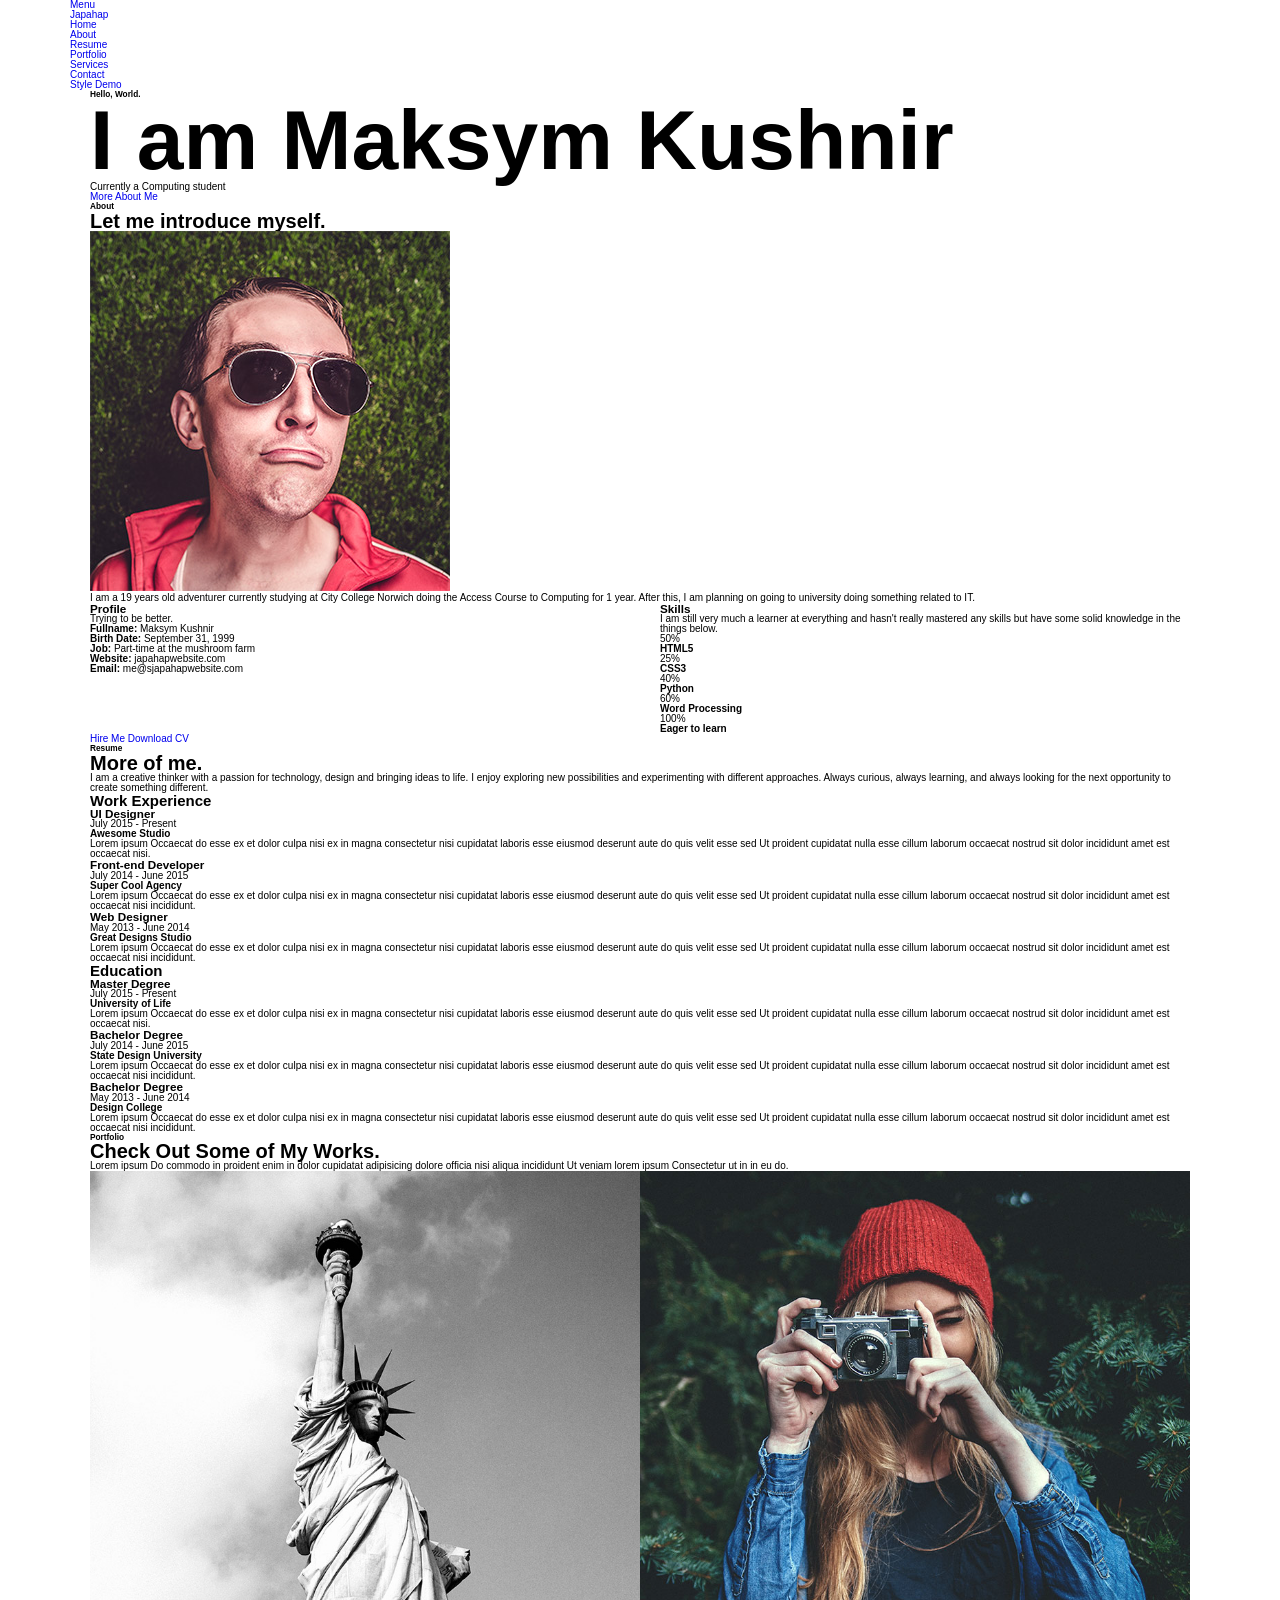
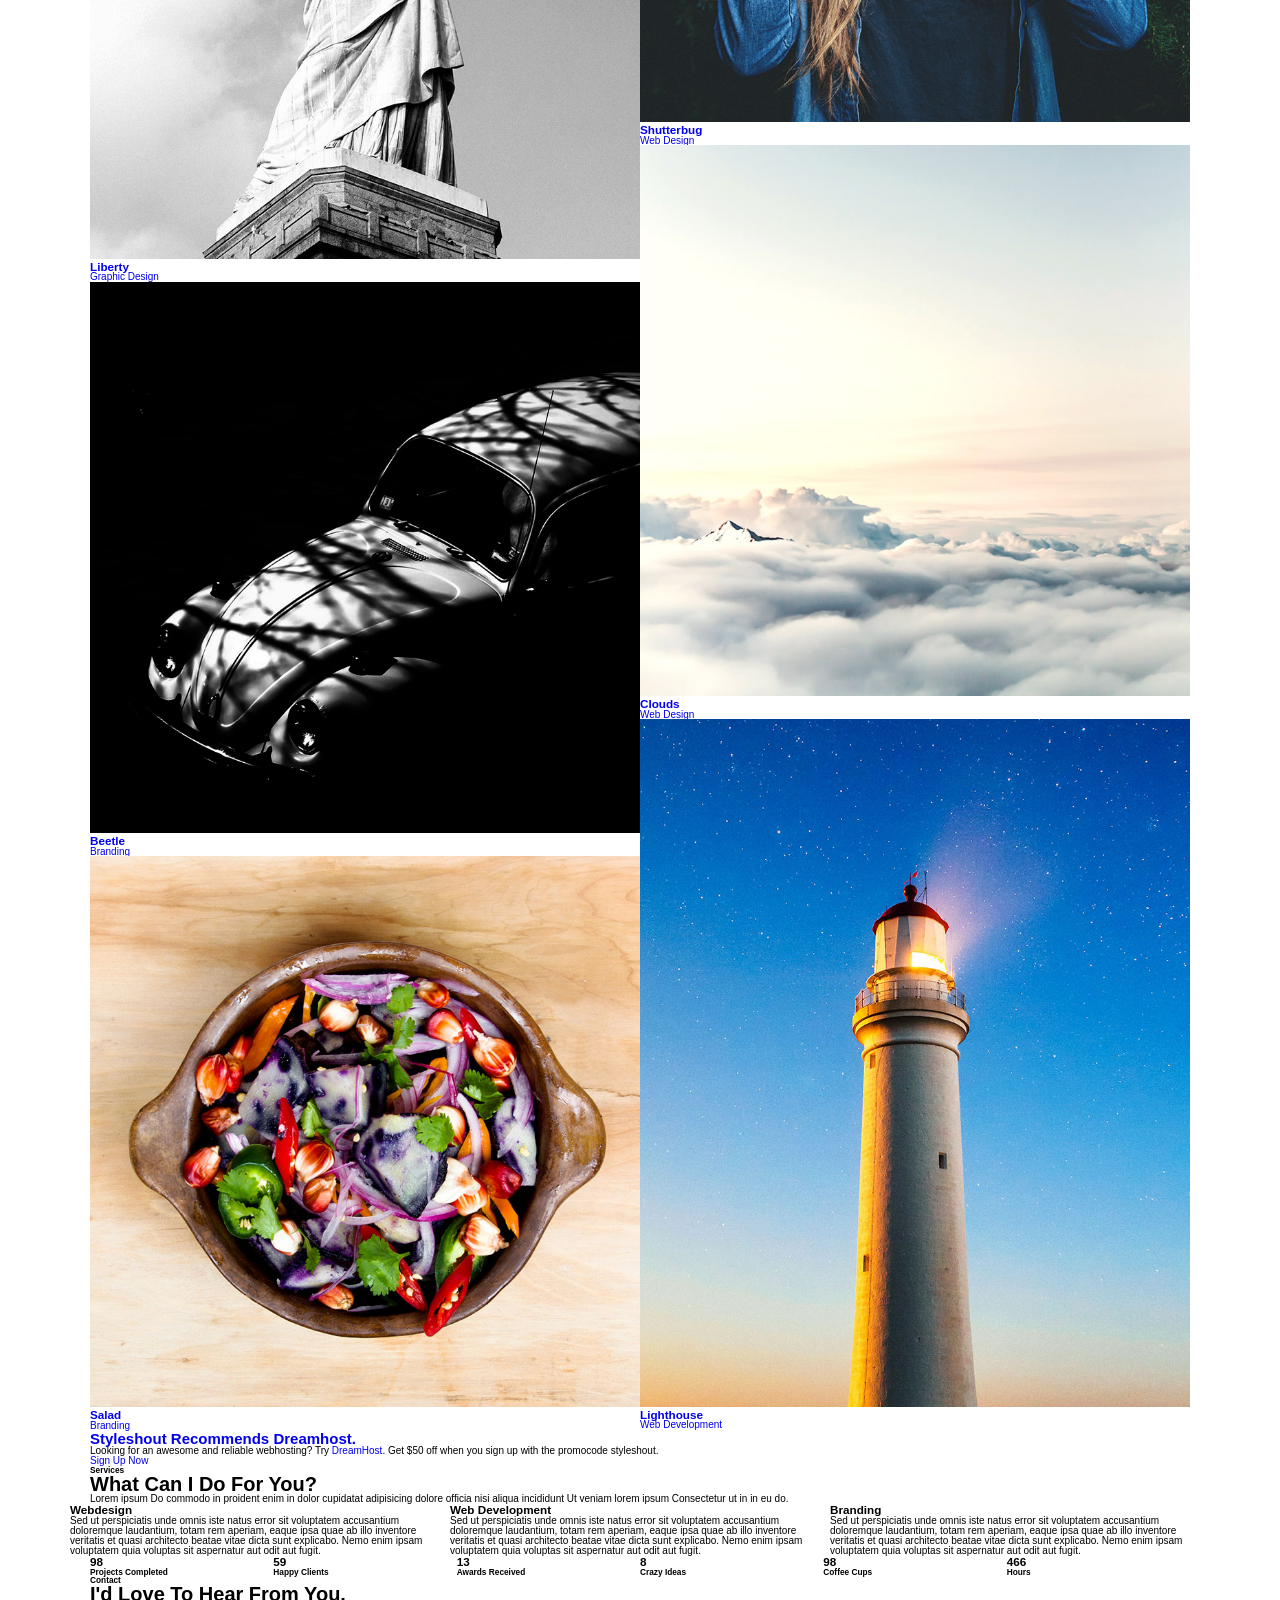
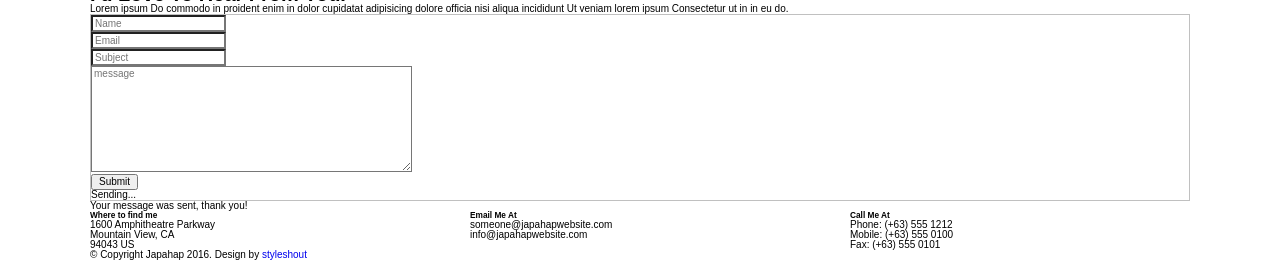
==== commit 938cc18e: "Add files via upload" ====
--- a/index.html
+++ b/index.html
@@ -1,1345 +1,1031 @@
-<!DOCTYPE html>
-<html>
-
-<head>
-  <!-- Basic -->
-  <meta charset="utf-8" />
-  <meta http-equiv="X-UA-Compatible" content="IE=edge" />
-  <!-- Mobile Metas -->
-  <meta name="viewport" content="width=device-width, initial-scale=1, shrink-to-fit=no" />
-  <!-- Site Metas -->
-  <meta name="keywords" content="" />
-  <meta name="description" content="" />
-  <meta name="author" content="" />
-  <link rel="shortcut icon" href="images/favicon.png" type="">
-
-  <title> Feane </title>
-
-  <!-- bootstrap core css -->
-  <link rel="stylesheet" type="text/css" href="css/bootstrap.css" />
-
-  <!--owl slider stylesheet -->
-  <link rel="stylesheet" type="text/css" href="https://cdnjs.cloudflare.com/ajax/libs/OwlCarousel2/2.3.4/assets/owl.carousel.min.css" />
-  <!-- nice select  -->
-  <link rel="stylesheet" href="https://cdnjs.cloudflare.com/ajax/libs/jquery-nice-select/1.1.0/css/nice-select.min.css" integrity="sha512-CruCP+TD3yXzlvvijET8wV5WxxEh5H8P4cmz0RFbKK6FlZ2sYl3AEsKlLPHbniXKSrDdFewhbmBK5skbdsASbQ==" crossorigin="anonymous" />
-  <!-- font awesome style -->
-  <link href="css/font-awesome.min.css" rel="stylesheet" />
-
-  <!-- Custom styles for this template -->
-  <link rel="stylesheet" href="assets/css/style.css"/>
-  <!-- responsive style -->
-  <!-- <link href="css/responsive.css" rel="stylesheet" /> -->
-
-</head>
-
-<body>
-
-  <div class="hero_area">
-    <div class="bg-box">
-      <img src="images/hero-bg.jpg" alt="">
-    </div>
-    <!-- header section strats -->
-    <header class="header_section">
-      <div class="container">
-        <nav class="navbar navbar-expand-lg custom_nav-container ">
-          <a class="navbar-brand" href="index.html">
-            <span>
-              Feane
-            </span>
-          </a>
-
-          <button class="navbar-toggler" type="button" data-toggle="collapse" data-target="#navbarSupportedContent" aria-controls="navbarSupportedContent" aria-expanded="false" aria-label="Toggle navigation">
-            <span class=""> </span>
-          </button>
-
-          <div class="collapse navbar-collapse" id="navbarSupportedContent">
-            <ul class="navbar-nav  mx-auto ">
-              <li class="nav-item active">
-                <a class="nav-link" href="index.html">Home <span class="sr-only">(current)</span></a>
-              </li>
-              <li class="nav-item">
-                <a class="nav-link" href="menu.html">Menu</a>
-              </li>
-              <li class="nav-item">
-                <a class="nav-link" href="about.html">About</a>
-              </li>
-              <li class="nav-item">
-                <a class="nav-link" href="book.html">Book Table</a>
-              </li>
-            </ul>
-            <div class="user_option">
-              <a href="" class="user_link">
-                <i class="fa fa-user" aria-hidden="true"></i>
-              </a>
-              <a class="cart_link" href="#">
-                <svg version="1.1" id="Capa_1" xmlns="http://www.w3.org/2000/svg" xmlns:xlink="http://www.w3.org/1999/xlink" x="0px" y="0px" viewBox="0 0 456.029 456.029" style="enable-background:new 0 0 456.029 456.029;" xml:space="preserve">
-                  <g>
-                    <g>
-                      <path d="M345.6,338.862c-29.184,0-53.248,23.552-53.248,53.248c0,29.184,23.552,53.248,53.248,53.248
-                   c29.184,0,53.248-23.552,53.248-53.248C398.336,362.926,374.784,338.862,345.6,338.862z" />
-                    </g>
-                  </g>
-                  <g>
-                    <g>
-                      <path d="M439.296,84.91c-1.024,0-2.56-0.512-4.096-0.512H112.64l-5.12-34.304C104.448,27.566,84.992,10.67,61.952,10.67H20.48
-                   C9.216,10.67,0,19.886,0,31.15c0,11.264,9.216,20.48,20.48,20.48h41.472c2.56,0,4.608,2.048,5.12,4.608l31.744,216.064
-                   c4.096,27.136,27.648,47.616,55.296,47.616h212.992c26.624,0,49.664-18.944,55.296-45.056l33.28-166.4
-                   C457.728,97.71,450.56,86.958,439.296,84.91z" />
-                    </g>
-                  </g>
-                  <g>
-                    <g>
-                      <path d="M215.04,389.55c-1.024-28.16-24.576-50.688-52.736-50.688c-29.696,1.536-52.224,26.112-51.2,55.296
-                   c1.024,28.16,24.064,50.688,52.224,50.688h1.024C193.536,443.31,216.576,418.734,215.04,389.55z" />
-                    </g>
-                  </g>
-                  <g>
-                  </g>
-                  <g>
-                  </g>
-                  <g>
-                  </g>
-                  <g>
-                  </g>
-                  <g>
-                  </g>
-                  <g>
-                  </g>
-                  <g>
-                  </g>
-                  <g>
-                  </g>
-                  <g>
-                  </g>
-                  <g>
-                  </g>
-                  <g>
-                  </g>
-                  <g>
-                  </g>
-                  <g>
-                  </g>
-                  <g>
-                  </g>
-                  <g>
-                  </g>
-                </svg>
-              </a>
-              <form class="form-inline">
-                <button class="btn  my-2 my-sm-0 nav_search-btn" type="submit">
-                  <i class="fa fa-search" aria-hidden="true"></i>
-                </button>
-              </form>
-              <a href="" class="order_online">
-                Order Online
-              </a>
-            </div>
-          </div>
-        </nav>
-      </div>
-    </header>
-    <!-- end header section -->
-    <!-- slider section -->
-    <section class="slider_section ">
-      <div id="customCarousel1" class="carousel slide" data-ride="carousel">
-        <div class="carousel-inner">
-          <div class="carousel-item active">
-            <div class="container ">
-              <div class="row">
-                <div class="col-md-7 col-lg-6 ">
-                  <div class="detail-box">
-                    <h1>
-                      Fast Food Restaurant
-                    </h1>
-                    <p>
-                      Doloremque, itaque aperiam facilis rerum, commodi, temporibus sapiente ad mollitia laborum quam quisquam esse error unde. Tempora ex doloremque, labore, sunt repellat dolore, iste magni quos nihil ducimus libero ipsam.
-                    </p>
-                    <div class="btn-box">
-                      <a href="" class="btn1">
-                        Order Now
-                      </a>
-                    </div>
-                  </div>
-                </div>
-              </div>
-            </div>
-          </div>
-          <div class="carousel-item ">
-            <div class="container ">
-              <div class="row">
-                <div class="col-md-7 col-lg-6 ">
-                  <div class="detail-box">
-                    <h1>
-                      Fast Food Restaurant
-                    </h1>
-                    <p>
-                      Doloremque, itaque aperiam facilis rerum, commodi, temporibus sapiente ad mollitia laborum quam quisquam esse error unde. Tempora ex doloremque, labore, sunt repellat dolore, iste magni quos nihil ducimus libero ipsam.
-                    </p>
-                    <div class="btn-box">
-                      <a href="" class="btn1">
-                        Order Now
-                      </a>
-                    </div>
-                  </div>
-                </div>
-              </div>
-            </div>
-          </div>
-          <div class="carousel-item">
-            <div class="container ">
-              <div class="row">
-                <div class="col-md-7 col-lg-6 ">
-                  <div class="detail-box">
-                    <h1>
-                      Fast Food Restaurant
-                    </h1>
-                    <p>
-                      Doloremque, itaque aperiam facilis rerum, commodi, temporibus sapiente ad mollitia laborum quam quisquam esse error unde. Tempora ex doloremque, labore, sunt repellat dolore, iste magni quos nihil ducimus libero ipsam.
-                    </p>
-                    <div class="btn-box">
-                      <a href="" class="btn1">
-                        Order Now
-                      </a>
-                    </div>
-                  </div>
-                </div>
-              </div>
-            </div>
-          </div>
-        </div>
-        <div class="container">
-          <ol class="carousel-indicators">
-            <li data-target="#customCarousel1" data-slide-to="0" class="active"></li>
-            <li data-target="#customCarousel1" data-slide-to="1"></li>
-            <li data-target="#customCarousel1" data-slide-to="2"></li>
-          </ol>
-        </div>
-      </div>
-
-    </section>
-    <!-- end slider section -->
-  </div>
-
-  <!-- offer section -->
-
-  <section class="offer_section layout_padding-bottom">
-    <div class="offer_container">
-      <div class="container ">
-        <div class="row">
-          <div class="col-md-6  ">
-            <div class="box ">
-              <div class="img-box">
-                <img src="images/o1.jpg" alt="">
-              </div>
-              <div class="detail-box">
-                <h5>
-                  Tasty Thursdays
-                </h5>
-                <h6>
-                  <span>20%</span> Off
-                </h6>
-                <a href="">
-                  Order Now <svg version="1.1" id="Capa_1" xmlns="http://www.w3.org/2000/svg" xmlns:xlink="http://www.w3.org/1999/xlink" x="0px" y="0px" viewBox="0 0 456.029 456.029" style="enable-background:new 0 0 456.029 456.029;" xml:space="preserve">
-                    <g>
-                      <g>
-                        <path d="M345.6,338.862c-29.184,0-53.248,23.552-53.248,53.248c0,29.184,23.552,53.248,53.248,53.248
-                     c29.184,0,53.248-23.552,53.248-53.248C398.336,362.926,374.784,338.862,345.6,338.862z" />
-                      </g>
-                    </g>
-                    <g>
-                      <g>
-                        <path d="M439.296,84.91c-1.024,0-2.56-0.512-4.096-0.512H112.64l-5.12-34.304C104.448,27.566,84.992,10.67,61.952,10.67H20.48
-                     C9.216,10.67,0,19.886,0,31.15c0,11.264,9.216,20.48,20.48,20.48h41.472c2.56,0,4.608,2.048,5.12,4.608l31.744,216.064
-                     c4.096,27.136,27.648,47.616,55.296,47.616h212.992c26.624,0,49.664-18.944,55.296-45.056l33.28-166.4
-                     C457.728,97.71,450.56,86.958,439.296,84.91z" />
-                      </g>
-                    </g>
-                    <g>
-                      <g>
-                        <path d="M215.04,389.55c-1.024-28.16-24.576-50.688-52.736-50.688c-29.696,1.536-52.224,26.112-51.2,55.296
-                     c1.024,28.16,24.064,50.688,52.224,50.688h1.024C193.536,443.31,216.576,418.734,215.04,389.55z" />
-                      </g>
-                    </g>
-                    <g>
-                    </g>
-                    <g>
-                    </g>
-                    <g>
-                    </g>
-                    <g>
-                    </g>
-                    <g>
-                    </g>
-                    <g>
-                    </g>
-                    <g>
-                    </g>
-                    <g>
-                    </g>
-                    <g>
-                    </g>
-                    <g>
-                    </g>
-                    <g>
-                    </g>
-                    <g>
-                    </g>
-                    <g>
-                    </g>
-                    <g>
-                    </g>
-                    <g>
-                    </g>
-                  </svg>
-                </a>
-              </div>
-            </div>
-          </div>
-          <div class="col-md-6  ">
-            <div class="box ">
-              <div class="img-box">
-                <img src="images/o2.jpg" alt="">
-              </div>
-              <div class="detail-box">
-                <h5>
-                  Pizza Days
-                </h5>
-                <h6>
-                  <span>15%</span> Off
-                </h6>
-                <a href="">
-                  Order Now <svg version="1.1" id="Capa_1" xmlns="http://www.w3.org/2000/svg" xmlns:xlink="http://www.w3.org/1999/xlink" x="0px" y="0px" viewBox="0 0 456.029 456.029" style="enable-background:new 0 0 456.029 456.029;" xml:space="preserve">
-                    <g>
-                      <g>
-                        <path d="M345.6,338.862c-29.184,0-53.248,23.552-53.248,53.248c0,29.184,23.552,53.248,53.248,53.248
-                     c29.184,0,53.248-23.552,53.248-53.248C398.336,362.926,374.784,338.862,345.6,338.862z" />
-                      </g>
-                    </g>
-                    <g>
-                      <g>
-                        <path d="M439.296,84.91c-1.024,0-2.56-0.512-4.096-0.512H112.64l-5.12-34.304C104.448,27.566,84.992,10.67,61.952,10.67H20.48
-                     C9.216,10.67,0,19.886,0,31.15c0,11.264,9.216,20.48,20.48,20.48h41.472c2.56,0,4.608,2.048,5.12,4.608l31.744,216.064
-                     c4.096,27.136,27.648,47.616,55.296,47.616h212.992c26.624,0,49.664-18.944,55.296-45.056l33.28-166.4
-                     C457.728,97.71,450.56,86.958,439.296,84.91z" />
-                      </g>
-                    </g>
-                    <g>
-                      <g>
-                        <path d="M215.04,389.55c-1.024-28.16-24.576-50.688-52.736-50.688c-29.696,1.536-52.224,26.112-51.2,55.296
-                     c1.024,28.16,24.064,50.688,52.224,50.688h1.024C193.536,443.31,216.576,418.734,215.04,389.55z" />
-                      </g>
-                    </g>
-                    <g>
-                    </g>
-                    <g>
-                    </g>
-                    <g>
-                    </g>
-                    <g>
-                    </g>
-                    <g>
-                    </g>
-                    <g>
-                    </g>
-                    <g>
-                    </g>
-                    <g>
-                    </g>
-                    <g>
-                    </g>
-                    <g>
-                    </g>
-                    <g>
-                    </g>
-                    <g>
-                    </g>
-                    <g>
-                    </g>
-                    <g>
-                    </g>
-                    <g>
-                    </g>
-                  </svg>
-                </a>
-              </div>
-            </div>
-          </div>
-        </div>
-      </div>
-    </div>
-  </section>
-
-  <!-- end offer section -->
-
-  <!-- food section -->
-
-  <section class="food_section layout_padding-bottom">
-    <div class="container">
-      <div class="heading_container heading_center">
-        <h2>
-          Our Menu
-        </h2>
-      </div>
-
-      <ul class="filters_menu">
-        <li class="active" data-filter="*">All</li>
-        <li data-filter=".burger">Burger</li>
-        <li data-filter=".pizza">Pizza</li>
-        <li data-filter=".pasta">Pasta</li>
-        <li data-filter=".fries">Fries</li>
-      </ul>
-
-      <div class="filters-content">
-        <div class="row grid">
-          <div class="col-sm-6 col-lg-4 all pizza">
-            <div class="box">
-              <div>
-                <div class="img-box">
-                  <img src="images/f1.png" alt="">
-                </div>
-                <div class="detail-box">
-                  <h5>
-                    Delicious Pizza
-                  </h5>
-                  <p>
-                    Veniam debitis quaerat officiis quasi cupiditate quo, quisquam velit, magnam voluptatem repellendus sed eaque
-                  </p>
-                  <div class="options">
-                    <h6>
-                      $20
-                    </h6>
-                    <a href="">
-                      <svg version="1.1" id="Capa_1" xmlns="http://www.w3.org/2000/svg" xmlns:xlink="http://www.w3.org/1999/xlink" x="0px" y="0px" viewBox="0 0 456.029 456.029" style="enable-background:new 0 0 456.029 456.029;" xml:space="preserve">
-                        <g>
-                          <g>
-                            <path d="M345.6,338.862c-29.184,0-53.248,23.552-53.248,53.248c0,29.184,23.552,53.248,53.248,53.248
-                         c29.184,0,53.248-23.552,53.248-53.248C398.336,362.926,374.784,338.862,345.6,338.862z" />
-                          </g>
-                        </g>
-                        <g>
-                          <g>
-                            <path d="M439.296,84.91c-1.024,0-2.56-0.512-4.096-0.512H112.64l-5.12-34.304C104.448,27.566,84.992,10.67,61.952,10.67H20.48
-                         C9.216,10.67,0,19.886,0,31.15c0,11.264,9.216,20.48,20.48,20.48h41.472c2.56,0,4.608,2.048,5.12,4.608l31.744,216.064
-                         c4.096,27.136,27.648,47.616,55.296,47.616h212.992c26.624,0,49.664-18.944,55.296-45.056l33.28-166.4
-                         C457.728,97.71,450.56,86.958,439.296,84.91z" />
-                          </g>
-                        </g>
-                        <g>
-                          <g>
-                            <path d="M215.04,389.55c-1.024-28.16-24.576-50.688-52.736-50.688c-29.696,1.536-52.224,26.112-51.2,55.296
-                         c1.024,28.16,24.064,50.688,52.224,50.688h1.024C193.536,443.31,216.576,418.734,215.04,389.55z" />
-                          </g>
-                        </g>
-                        <g>
-                        </g>
-                        <g>
-                        </g>
-                        <g>
-                        </g>
-                        <g>
-                        </g>
-                        <g>
-                        </g>
-                        <g>
-                        </g>
-                        <g>
-                        </g>
-                        <g>
-                        </g>
-                        <g>
-                        </g>
-                        <g>
-                        </g>
-                        <g>
-                        </g>
-                        <g>
-                        </g>
-                        <g>
-                        </g>
-                        <g>
-                        </g>
-                        <g>
-                        </g>
-                      </svg>
-                    </a>
-                  </div>
-                </div>
-              </div>
-            </div>
-          </div>
-          <div class="col-sm-6 col-lg-4 all burger">
-            <div class="box">
-              <div>
-                <div class="img-box">
-                  <img src="images/f2.png" alt="">
-                </div>
-                <div class="detail-box">
-                  <h5>
-                    Delicious Burger
-                  </h5>
-                  <p>
-                    Veniam debitis quaerat officiis quasi cupiditate quo, quisquam velit, magnam voluptatem repellendus sed eaque
-                  </p>
-                  <div class="options">
-                    <h6>
-                      $15
-                    </h6>
-                    <a href="">
-                      <svg version="1.1" id="Capa_1" xmlns="http://www.w3.org/2000/svg" xmlns:xlink="http://www.w3.org/1999/xlink" x="0px" y="0px" viewBox="0 0 456.029 456.029" style="enable-background:new 0 0 456.029 456.029;" xml:space="preserve">
-                        <g>
-                          <g>
-                            <path d="M345.6,338.862c-29.184,0-53.248,23.552-53.248,53.248c0,29.184,23.552,53.248,53.248,53.248
-                         c29.184,0,53.248-23.552,53.248-53.248C398.336,362.926,374.784,338.862,345.6,338.862z" />
-                          </g>
-                        </g>
-                        <g>
-                          <g>
-                            <path d="M439.296,84.91c-1.024,0-2.56-0.512-4.096-0.512H112.64l-5.12-34.304C104.448,27.566,84.992,10.67,61.952,10.67H20.48
-                         C9.216,10.67,0,19.886,0,31.15c0,11.264,9.216,20.48,20.48,20.48h41.472c2.56,0,4.608,2.048,5.12,4.608l31.744,216.064
-                         c4.096,27.136,27.648,47.616,55.296,47.616h212.992c26.624,0,49.664-18.944,55.296-45.056l33.28-166.4
-                         C457.728,97.71,450.56,86.958,439.296,84.91z" />
-                          </g>
-                        </g>
-                        <g>
-                          <g>
-                            <path d="M215.04,389.55c-1.024-28.16-24.576-50.688-52.736-50.688c-29.696,1.536-52.224,26.112-51.2,55.296
-                         c1.024,28.16,24.064,50.688,52.224,50.688h1.024C193.536,443.31,216.576,418.734,215.04,389.55z" />
-                          </g>
-                        </g>
-                        <g>
-                        </g>
-                        <g>
-                        </g>
-                        <g>
-                        </g>
-                        <g>
-                        </g>
-                        <g>
-                        </g>
-                        <g>
-                        </g>
-                        <g>
-                        </g>
-                        <g>
-                        </g>
-                        <g>
-                        </g>
-                        <g>
-                        </g>
-                        <g>
-                        </g>
-                        <g>
-                        </g>
-                        <g>
-                        </g>
-                        <g>
-                        </g>
-                        <g>
-                        </g>
-                      </svg>
-                    </a>
-                  </div>
-                </div>
-              </div>
-            </div>
-          </div>
-          <div class="col-sm-6 col-lg-4 all pizza">
-            <div class="box">
-              <div>
-                <div class="img-box">
-                  <img src="images/f3.png" alt="">
-                </div>
-                <div class="detail-box">
-                  <h5>
-                    Delicious Pizza
-                  </h5>
-                  <p>
-                    Veniam debitis quaerat officiis quasi cupiditate quo, quisquam velit, magnam voluptatem repellendus sed eaque
-                  </p>
-                  <div class="options">
-                    <h6>
-                      $17
-                    </h6>
-                    <a href="">
-                      <svg version="1.1" id="Capa_1" xmlns="http://www.w3.org/2000/svg" xmlns:xlink="http://www.w3.org/1999/xlink" x="0px" y="0px" viewBox="0 0 456.029 456.029" style="enable-background:new 0 0 456.029 456.029;" xml:space="preserve">
-                        <g>
-                          <g>
-                            <path d="M345.6,338.862c-29.184,0-53.248,23.552-53.248,53.248c0,29.184,23.552,53.248,53.248,53.248
-                         c29.184,0,53.248-23.552,53.248-53.248C398.336,362.926,374.784,338.862,345.6,338.862z" />
-                          </g>
-                        </g>
-                        <g>
-                          <g>
-                            <path d="M439.296,84.91c-1.024,0-2.56-0.512-4.096-0.512H112.64l-5.12-34.304C104.448,27.566,84.992,10.67,61.952,10.67H20.48
-                         C9.216,10.67,0,19.886,0,31.15c0,11.264,9.216,20.48,20.48,20.48h41.472c2.56,0,4.608,2.048,5.12,4.608l31.744,216.064
-                         c4.096,27.136,27.648,47.616,55.296,47.616h212.992c26.624,0,49.664-18.944,55.296-45.056l33.28-166.4
-                         C457.728,97.71,450.56,86.958,439.296,84.91z" />
-                          </g>
-                        </g>
-                        <g>
-                          <g>
-                            <path d="M215.04,389.55c-1.024-28.16-24.576-50.688-52.736-50.688c-29.696,1.536-52.224,26.112-51.2,55.296
-                         c1.024,28.16,24.064,50.688,52.224,50.688h1.024C193.536,443.31,216.576,418.734,215.04,389.55z" />
-                          </g>
-                        </g>
-                        <g>
-                        </g>
-                        <g>
-                        </g>
-                        <g>
-                        </g>
-                        <g>
-                        </g>
-                        <g>
-                        </g>
-                        <g>
-                        </g>
-                        <g>
-                        </g>
-                        <g>
-                        </g>
-                        <g>
-                        </g>
-                        <g>
-                        </g>
-                        <g>
-                        </g>
-                        <g>
-                        </g>
-                        <g>
-                        </g>
-                        <g>
-                        </g>
-                        <g>
-                        </g>
-                      </svg>
-                    </a>
-                  </div>
-                </div>
-              </div>
-            </div>
-          </div>
-          <div class="col-sm-6 col-lg-4 all pasta">
-            <div class="box">
-              <div>
-                <div class="img-box">
-                  <img src="images/f4.png" alt="">
-                </div>
-                <div class="detail-box">
-                  <h5>
-                    Delicious Pasta
-                  </h5>
-                  <p>
-                    Veniam debitis quaerat officiis quasi cupiditate quo, quisquam velit, magnam voluptatem repellendus sed eaque
-                  </p>
-                  <div class="options">
-                    <h6>
-                      $18
-                    </h6>
-                    <a href="">
-                      <svg version="1.1" id="Capa_1" xmlns="http://www.w3.org/2000/svg" xmlns:xlink="http://www.w3.org/1999/xlink" x="0px" y="0px" viewBox="0 0 456.029 456.029" style="enable-background:new 0 0 456.029 456.029;" xml:space="preserve">
-                        <g>
-                          <g>
-                            <path d="M345.6,338.862c-29.184,0-53.248,23.552-53.248,53.248c0,29.184,23.552,53.248,53.248,53.248
-                         c29.184,0,53.248-23.552,53.248-53.248C398.336,362.926,374.784,338.862,345.6,338.862z" />
-                          </g>
-                        </g>
-                        <g>
-                          <g>
-                            <path d="M439.296,84.91c-1.024,0-2.56-0.512-4.096-0.512H112.64l-5.12-34.304C104.448,27.566,84.992,10.67,61.952,10.67H20.48
-                         C9.216,10.67,0,19.886,0,31.15c0,11.264,9.216,20.48,20.48,20.48h41.472c2.56,0,4.608,2.048,5.12,4.608l31.744,216.064
-                         c4.096,27.136,27.648,47.616,55.296,47.616h212.992c26.624,0,49.664-18.944,55.296-45.056l33.28-166.4
-                         C457.728,97.71,450.56,86.958,439.296,84.91z" />
-                          </g>
-                        </g>
-                        <g>
-                          <g>
-                            <path d="M215.04,389.55c-1.024-28.16-24.576-50.688-52.736-50.688c-29.696,1.536-52.224,26.112-51.2,55.296
-                         c1.024,28.16,24.064,50.688,52.224,50.688h1.024C193.536,443.31,216.576,418.734,215.04,389.55z" />
-                          </g>
-                        </g>
-                        <g>
-                        </g>
-                        <g>
-                        </g>
-                        <g>
-                        </g>
-                        <g>
-                        </g>
-                        <g>
-                        </g>
-                        <g>
-                        </g>
-                        <g>
-                        </g>
-                        <g>
-                        </g>
-                        <g>
-                        </g>
-                        <g>
-                        </g>
-                        <g>
-                        </g>
-                        <g>
-                        </g>
-                        <g>
-                        </g>
-                        <g>
-                        </g>
-                        <g>
-                        </g>
-                      </svg>
-                    </a>
-                  </div>
-                </div>
-              </div>
-            </div>
-          </div>
-          <div class="col-sm-6 col-lg-4 all fries">
-            <div class="box">
-              <div>
-                <div class="img-box">
-                  <img src="images/f5.png" alt="">
-                </div>
-                <div class="detail-box">
-                  <h5>
-                    French Fries
-                  </h5>
-                  <p>
-                    Veniam debitis quaerat officiis quasi cupiditate quo, quisquam velit, magnam voluptatem repellendus sed eaque
-                  </p>
-                  <div class="options">
-                    <h6>
-                      $10
-                    </h6>
-                    <a href="">
-                      <svg version="1.1" id="Capa_1" xmlns="http://www.w3.org/2000/svg" xmlns:xlink="http://www.w3.org/1999/xlink" x="0px" y="0px" viewBox="0 0 456.029 456.029" style="enable-background:new 0 0 456.029 456.029;" xml:space="preserve">
-                        <g>
-                          <g>
-                            <path d="M345.6,338.862c-29.184,0-53.248,23.552-53.248,53.248c0,29.184,23.552,53.248,53.248,53.248
-                         c29.184,0,53.248-23.552,53.248-53.248C398.336,362.926,374.784,338.862,345.6,338.862z" />
-                          </g>
-                        </g>
-                        <g>
-                          <g>
-                            <path d="M439.296,84.91c-1.024,0-2.56-0.512-4.096-0.512H112.64l-5.12-34.304C104.448,27.566,84.992,10.67,61.952,10.67H20.48
-                         C9.216,10.67,0,19.886,0,31.15c0,11.264,9.216,20.48,20.48,20.48h41.472c2.56,0,4.608,2.048,5.12,4.608l31.744,216.064
-                         c4.096,27.136,27.648,47.616,55.296,47.616h212.992c26.624,0,49.664-18.944,55.296-45.056l33.28-166.4
-                         C457.728,97.71,450.56,86.958,439.296,84.91z" />
-                          </g>
-                        </g>
-                        <g>
-                          <g>
-                            <path d="M215.04,389.55c-1.024-28.16-24.576-50.688-52.736-50.688c-29.696,1.536-52.224,26.112-51.2,55.296
-                         c1.024,28.16,24.064,50.688,52.224,50.688h1.024C193.536,443.31,216.576,418.734,215.04,389.55z" />
-                          </g>
-                        </g>
-                        <g>
-                        </g>
-                        <g>
-                        </g>
-                        <g>
-                        </g>
-                        <g>
-                        </g>
-                        <g>
-                        </g>
-                        <g>
-                        </g>
-                        <g>
-                        </g>
-                        <g>
-                        </g>
-                        <g>
-                        </g>
-                        <g>
-                        </g>
-                        <g>
-                        </g>
-                        <g>
-                        </g>
-                        <g>
-                        </g>
-                        <g>
-                        </g>
-                        <g>
-                        </g>
-                      </svg>
-                    </a>
-                  </div>
-                </div>
-              </div>
-            </div>
-          </div>
-          <div class="col-sm-6 col-lg-4 all pizza">
-            <div class="box">
-              <div>
-                <div class="img-box">
-                  <img src="images/f6.png" alt="">
-                </div>
-                <div class="detail-box">
-                  <h5>
-                    Delicious Pizza
-                  </h5>
-                  <p>
-                    Veniam debitis quaerat officiis quasi cupiditate quo, quisquam velit, magnam voluptatem repellendus sed eaque
-                  </p>
-                  <div class="options">
-                    <h6>
-                      $15
-                    </h6>
-                    <a href="">
-                      <svg version="1.1" id="Capa_1" xmlns="http://www.w3.org/2000/svg" xmlns:xlink="http://www.w3.org/1999/xlink" x="0px" y="0px" viewBox="0 0 456.029 456.029" style="enable-background:new 0 0 456.029 456.029;" xml:space="preserve">
-                        <g>
-                          <g>
-                            <path d="M345.6,338.862c-29.184,0-53.248,23.552-53.248,53.248c0,29.184,23.552,53.248,53.248,53.248
-                         c29.184,0,53.248-23.552,53.248-53.248C398.336,362.926,374.784,338.862,345.6,338.862z" />
-                          </g>
-                        </g>
-                        <g>
-                          <g>
-                            <path d="M439.296,84.91c-1.024,0-2.56-0.512-4.096-0.512H112.64l-5.12-34.304C104.448,27.566,84.992,10.67,61.952,10.67H20.48
-                         C9.216,10.67,0,19.886,0,31.15c0,11.264,9.216,20.48,20.48,20.48h41.472c2.56,0,4.608,2.048,5.12,4.608l31.744,216.064
-                         c4.096,27.136,27.648,47.616,55.296,47.616h212.992c26.624,0,49.664-18.944,55.296-45.056l33.28-166.4
-                         C457.728,97.71,450.56,86.958,439.296,84.91z" />
-                          </g>
-                        </g>
-                        <g>
-                          <g>
-                            <path d="M215.04,389.55c-1.024-28.16-24.576-50.688-52.736-50.688c-29.696,1.536-52.224,26.112-51.2,55.296
-                         c1.024,28.16,24.064,50.688,52.224,50.688h1.024C193.536,443.31,216.576,418.734,215.04,389.55z" />
-                          </g>
-                        </g>
-                        <g>
-                        </g>
-                        <g>
-                        </g>
-                        <g>
-                        </g>
-                        <g>
-                        </g>
-                        <g>
-                        </g>
-                        <g>
-                        </g>
-                        <g>
-                        </g>
-                        <g>
-                        </g>
-                        <g>
-                        </g>
-                        <g>
-                        </g>
-                        <g>
-                        </g>
-                        <g>
-                        </g>
-                        <g>
-                        </g>
-                        <g>
-                        </g>
-                        <g>
-                        </g>
-                      </svg>
-                    </a>
-                  </div>
-                </div>
-              </div>
-            </div>
-          </div>
-          <div class="col-sm-6 col-lg-4 all burger">
-            <div class="box">
-              <div>
-                <div class="img-box">
-                  <img src="images/f7.png" alt="">
-                </div>
-                <div class="detail-box">
-                  <h5>
-                    Tasty Burger
-                  </h5>
-                  <p>
-                    Veniam debitis quaerat officiis quasi cupiditate quo, quisquam velit, magnam voluptatem repellendus sed eaque
-                  </p>
-                  <div class="options">
-                    <h6>
-                      $12
-                    </h6>
-                    <a href="">
-                      <svg version="1.1" id="Capa_1" xmlns="http://www.w3.org/2000/svg" xmlns:xlink="http://www.w3.org/1999/xlink" x="0px" y="0px" viewBox="0 0 456.029 456.029" style="enable-background:new 0 0 456.029 456.029;" xml:space="preserve">
-                        <g>
-                          <g>
-                            <path d="M345.6,338.862c-29.184,0-53.248,23.552-53.248,53.248c0,29.184,23.552,53.248,53.248,53.248
-                         c29.184,0,53.248-23.552,53.248-53.248C398.336,362.926,374.784,338.862,345.6,338.862z" />
-                          </g>
-                        </g>
-                        <g>
-                          <g>
-                            <path d="M439.296,84.91c-1.024,0-2.56-0.512-4.096-0.512H112.64l-5.12-34.304C104.448,27.566,84.992,10.67,61.952,10.67H20.48
-                         C9.216,10.67,0,19.886,0,31.15c0,11.264,9.216,20.48,20.48,20.48h41.472c2.56,0,4.608,2.048,5.12,4.608l31.744,216.064
-                         c4.096,27.136,27.648,47.616,55.296,47.616h212.992c26.624,0,49.664-18.944,55.296-45.056l33.28-166.4
-                         C457.728,97.71,450.56,86.958,439.296,84.91z" />
-                          </g>
-                        </g>
-                        <g>
-                          <g>
-                            <path d="M215.04,389.55c-1.024-28.16-24.576-50.688-52.736-50.688c-29.696,1.536-52.224,26.112-51.2,55.296
-                         c1.024,28.16,24.064,50.688,52.224,50.688h1.024C193.536,443.31,216.576,418.734,215.04,389.55z" />
-                          </g>
-                        </g>
-                        <g>
-                        </g>
-                        <g>
-                        </g>
-                        <g>
-                        </g>
-                        <g>
-                        </g>
-                        <g>
-                        </g>
-                        <g>
-                        </g>
-                        <g>
-                        </g>
-                        <g>
-                        </g>
-                        <g>
-                        </g>
-                        <g>
-                        </g>
-                        <g>
-                        </g>
-                        <g>
-                        </g>
-                        <g>
-                        </g>
-                        <g>
-                        </g>
-                        <g>
-                        </g>
-                      </svg>
-                    </a>
-                  </div>
-                </div>
-              </div>
-            </div>
-          </div>
-          <div class="col-sm-6 col-lg-4 all burger">
-            <div class="box">
-              <div>
-                <div class="img-box">
-                  <img src="images/f8.png" alt="">
-                </div>
-                <div class="detail-box">
-                  <h5>
-                    Tasty Burger
-                  </h5>
-                  <p>
-                    Veniam debitis quaerat officiis quasi cupiditate quo, quisquam velit, magnam voluptatem repellendus sed eaque
-                  </p>
-                  <div class="options">
-                    <h6>
-                      $14
-                    </h6>
-                    <a href="">
-                      <svg version="1.1" id="Capa_1" xmlns="http://www.w3.org/2000/svg" xmlns:xlink="http://www.w3.org/1999/xlink" x="0px" y="0px" viewBox="0 0 456.029 456.029" style="enable-background:new 0 0 456.029 456.029;" xml:space="preserve">
-                        <g>
-                          <g>
-                            <path d="M345.6,338.862c-29.184,0-53.248,23.552-53.248,53.248c0,29.184,23.552,53.248,53.248,53.248
-                         c29.184,0,53.248-23.552,53.248-53.248C398.336,362.926,374.784,338.862,345.6,338.862z" />
-                          </g>
-                        </g>
-                        <g>
-                          <g>
-                            <path d="M439.296,84.91c-1.024,0-2.56-0.512-4.096-0.512H112.64l-5.12-34.304C104.448,27.566,84.992,10.67,61.952,10.67H20.48
-                         C9.216,10.67,0,19.886,0,31.15c0,11.264,9.216,20.48,20.48,20.48h41.472c2.56,0,4.608,2.048,5.12,4.608l31.744,216.064
-                         c4.096,27.136,27.648,47.616,55.296,47.616h212.992c26.624,0,49.664-18.944,55.296-45.056l33.28-166.4
-                         C457.728,97.71,450.56,86.958,439.296,84.91z" />
-                          </g>
-                        </g>
-                        <g>
-                          <g>
-                            <path d="M215.04,389.55c-1.024-28.16-24.576-50.688-52.736-50.688c-29.696,1.536-52.224,26.112-51.2,55.296
-                         c1.024,28.16,24.064,50.688,52.224,50.688h1.024C193.536,443.31,216.576,418.734,215.04,389.55z" />
-                          </g>
-                        </g>
-                        <g>
-                        </g>
-                        <g>
-                        </g>
-                        <g>
-                        </g>
-                        <g>
-                        </g>
-                        <g>
-                        </g>
-                        <g>
-                        </g>
-                        <g>
-                        </g>
-                        <g>
-                        </g>
-                        <g>
-                        </g>
-                        <g>
-                        </g>
-                        <g>
-                        </g>
-                        <g>
-                        </g>
-                        <g>
-                        </g>
-                        <g>
-                        </g>
-                        <g>
-                        </g>
-                      </svg>
-                    </a>
-                  </div>
-                </div>
-              </div>
-            </div>
-          </div>
-          <div class="col-sm-6 col-lg-4 all pasta">
-            <div class="box">
-              <div>
-                <div class="img-box">
-                  <img src="images/f9.png" alt="">
-                </div>
-                <div class="detail-box">
-                  <h5>
-                    Delicious Pasta
-                  </h5>
-                  <p>
-                    Veniam debitis quaerat officiis quasi cupiditate quo, quisquam velit, magnam voluptatem repellendus sed eaque
-                  </p>
-                  <div class="options">
-                    <h6>
-                      $10
-                    </h6>
-                    <a href="">
-                      <svg version="1.1" id="Capa_1" xmlns="http://www.w3.org/2000/svg" xmlns:xlink="http://www.w3.org/1999/xlink" x="0px" y="0px" viewBox="0 0 456.029 456.029" style="enable-background:new 0 0 456.029 456.029;" xml:space="preserve">
-                        <g>
-                          <g>
-                            <path d="M345.6,338.862c-29.184,0-53.248,23.552-53.248,53.248c0,29.184,23.552,53.248,53.248,53.248
-                         c29.184,0,53.248-23.552,53.248-53.248C398.336,362.926,374.784,338.862,345.6,338.862z" />
-                          </g>
-                        </g>
-                        <g>
-                          <g>
-                            <path d="M439.296,84.91c-1.024,0-2.56-0.512-4.096-0.512H112.64l-5.12-34.304C104.448,27.566,84.992,10.67,61.952,10.67H20.48
-                         C9.216,10.67,0,19.886,0,31.15c0,11.264,9.216,20.48,20.48,20.48h41.472c2.56,0,4.608,2.048,5.12,4.608l31.744,216.064
-                         c4.096,27.136,27.648,47.616,55.296,47.616h212.992c26.624,0,49.664-18.944,55.296-45.056l33.28-166.4
-                         C457.728,97.71,450.56,86.958,439.296,84.91z" />
-                          </g>
-                        </g>
-                        <g>
-                          <g>
-                            <path d="M215.04,389.55c-1.024-28.16-24.576-50.688-52.736-50.688c-29.696,1.536-52.224,26.112-51.2,55.296
-                         c1.024,28.16,24.064,50.688,52.224,50.688h1.024C193.536,443.31,216.576,418.734,215.04,389.55z" />
-                          </g>
-                        </g>
-                        <g>
-                        </g>
-                        <g>
-                        </g>
-                        <g>
-                        </g>
-                        <g>
-                        </g>
-                        <g>
-                        </g>
-                        <g>
-                        </g>
-                        <g>
-                        </g>
-                        <g>
-                        </g>
-                        <g>
-                        </g>
-                        <g>
-                        </g>
-                        <g>
-                        </g>
-                        <g>
-                        </g>
-                        <g>
-                        </g>
-                        <g>
-                        </g>
-                        <g>
-                        </g>
-                      </svg>
-                    </a>
-                  </div>
-                </div>
-              </div>
-            </div>
-          </div>
-        </div>
-      </div>
-      <div class="btn-box">
-        <a href="">
-          View More
-        </a>
-      </div>
-    </div>
-  </section>
-
-  <!-- end food section -->
-
-  <!-- about section -->
-
-  <section class="about_section layout_padding">
-    <div class="container  ">
-
-      <div class="row">
-        <div class="col-md-6 ">
-          <div class="img-box">
-            <img src="images/about-img.png" alt="">
-          </div>
-        </div>
-        <div class="col-md-6">
-          <div class="detail-box">
-            <div class="heading_container">
-              <h2>
-                We Are Feane
-              </h2>
-            </div>
-            <p>
-              There are many variations of passages of Lorem Ipsum available, but the majority have suffered alteration
-              in some form, by injected humour, or randomised words which don't look even slightly believable. If you
-              are going to use a passage of Lorem Ipsum, you need to be sure there isn't anything embarrassing hidden in
-              the middle of text. All
-            </p>
-            <a href="">
-              Read More
-            </a>
-          </div>
-        </div>
-      </div>
-    </div>
-  </section>
-
-  <!-- end about section -->
-
-  <!-- book section -->
-  <section class="book_section layout_padding">
-    <div class="container">
-      <div class="heading_container">
-        <h2>
-          Book A Table
-        </h2>
-      </div>
-      <div class="row">
-        <div class="col-md-6">
-          <div class="form_container">
-            <form action="">
-              <div>
-                <input type="text" class="form-control" placeholder="Your Name" />
-              </div>
-              <div>
-                <input type="text" class="form-control" placeholder="Phone Number" />
-              </div>
-              <div>
-                <input type="email" class="form-control" placeholder="Your Email" />
-              </div>
-              <div>
-                <select class="form-control nice-select wide">
-                  <option value="" disabled selected>
-                    How many persons?
-                  </option>
-                  <option value="">
-                    2
-                  </option>
-                  <option value="">
-                    3
-                  </option>
-                  <option value="">
-                    4
-                  </option>
-                  <option value="">
-                    5
-                  </option>
-                </select>
-              </div>
-              <div>
-                <input type="date" class="form-control">
-              </div>
-              <div class="btn_box">
-                <button>
-                  Book Now
-                </button>
-              </div>
-            </form>
-          </div>
-        </div>
-        <div class="col-md-6">
-          <div class="map_container ">
-            <div id="googleMap"></div>
-          </div>
-        </div>
-      </div>
-    </div>
-  </section>
-  <!-- end book section -->
-
-  <!-- client section -->
-
-  <section class="client_section layout_padding-bottom">
-    <div class="container">
-      <div class="heading_container heading_center psudo_white_primary mb_45">
-        <h2>
-          What Says Our Customers
-        </h2>
-      </div>
-      <div class="carousel-wrap row ">
-        <div class="owl-carousel client_owl-carousel">
-          <div class="item">
-            <div class="box">
-              <div class="detail-box">
-                <p>
-                  Lorem ipsum dolor sit amet, consectetur adipiscing elit, sed do eiusmod tempor incididunt ut labore et dolore magna aliqua. Ut enim ad minim veniam
-                </p>
-                <h6>
-                  Moana Michell
-                </h6>
-                <p>
-                  magna aliqua
-                </p>
-              </div>
-              <div class="img-box">
-                <img src="images/client1.jpg" alt="" class="box-img">
-              </div>
-            </div>
-          </div>
-          <div class="item">
-            <div class="box">
-              <div class="detail-box">
-                <p>
-                  Lorem ipsum dolor sit amet, consectetur adipiscing elit, sed do eiusmod tempor incididunt ut labore et dolore magna aliqua. Ut enim ad minim veniam
-                </p>
-                <h6>
-                  Mike Hamell
-                </h6>
-                <p>
-                  magna aliqua
-                </p>
-              </div>
-              <div class="img-box">
-                <img src="images/client2.jpg" alt="" class="box-img">
-              </div>
-            </div>
-          </div>
-        </div>
-      </div>
-    </div>
-  </section>
-
-  <!-- end client section -->
-
-  <!-- footer section -->
-  <footer class="footer_section">
-    <div class="container">
-      <div class="row">
-        <div class="col-md-4 footer-col">
-          <div class="footer_contact">
-            <h4>
-              Contact Us
-            </h4>
-            <div class="contact_link_box">
-              <a href="">
-                <i class="fa fa-map-marker" aria-hidden="true"></i>
-                <span>
-                  Location
-                </span>
-              </a>
-              <a href="">
-                <i class="fa fa-phone" aria-hidden="true"></i>
-                <span>
-                  Call +01 1234567890
-                </span>
-              </a>
-              <a href="">
-                <i class="fa fa-envelope" aria-hidden="true"></i>
-                <span>
-                  demo@gmail.com
-                </span>
-              </a>
-            </div>
-          </div>
-        </div>
-        <div class="col-md-4 footer-col">
-          <div class="footer_detail">
-            <a href="" class="footer-logo">
-              Feane
-            </a>
-            <p>
-              Necessary, making this the first true generator on the Internet. It uses a dictionary of over 200 Latin words, combined with
-            </p>
-            <div class="footer_social">
-              <a href="">
-                <i class="fa fa-facebook" aria-hidden="true"></i>
-              </a>
-              <a href="">
-                <i class="fa fa-twitter" aria-hidden="true"></i>
-              </a>
-              <a href="">
-                <i class="fa fa-linkedin" aria-hidden="true"></i>
-              </a>
-              <a href="">
-                <i class="fa fa-instagram" aria-hidden="true"></i>
-              </a>
-              <a href="">
-                <i class="fa fa-pinterest" aria-hidden="true"></i>
-              </a>
-            </div>
-          </div>
-        </div>
-        <div class="col-md-4 footer-col">
-          <h4>
-            Opening Hours
-          </h4>
-          <p>
-            Everyday
-          </p>
-          <p>
-            10.00 Am -10.00 Pm
-          </p>
-        </div>
-      </div>
-      <div class="footer-info">
-        <p>
-          &copy; <span id="displayYear"></span> All Rights Reserved By
-          <a href="https://html.design/">Free Html Templates</a><br><br>
-          &copy; <span id="displayYear"></span> Distributed By
-          <a href="https://themewagon.com/" target="_blank">ThemeWagon</a>
-        </p>
-      </div>
-    </div>
-  </footer>
-  <!-- footer section -->
-
-  <!-- jQery -->
-  <script src="js/jquery-3.4.1.min.js"></script>
-  <!-- popper js -->
-  <script src="https://cdn.jsdelivr.net/npm/popper.js@1.16.0/dist/umd/popper.min.js" integrity="sha384-Q6E9RHvbIyZFJoft+2mJbHaEWldlvI9IOYy5n3zV9zzTtmI3UksdQRVvoxMfooAo" crossorigin="anonymous">
-  </script>
-  <!-- bootstrap js -->
-  <script src="js/bootstrap.js"></script>
-  <!-- owl slider -->
-  <script src="https://cdnjs.cloudflare.com/ajax/libs/OwlCarousel2/2.3.4/owl.carousel.min.js">
-  </script>
-  <!-- isotope js -->
-  <script src="https://unpkg.com/isotope-layout@3.0.4/dist/isotope.pkgd.min.js"></script>
-  <!-- nice select -->
-  <script src="https://cdnjs.cloudflare.com/ajax/libs/jquery-nice-select/1.1.0/js/jquery.nice-select.min.js"></script>
-  <!-- custom js -->
-  <script src="js/custom.js"></script>
-  <!-- Google Map -->
-  <script src="https://maps.googleapis.com/maps/api/js?key=AIzaSyCh39n5U-4IoWpsVGUHWdqB6puEkhRLdmI&callback=myMap">
-  </script>
-  <!-- End Google Map -->
-
-</body>
-
+<!DOCTYPE html>
+<!--[if IE 8 ]><html class="no-js oldie ie8" lang="en"> <![endif]-->
+<!--[if IE 9 ]><html class="no-js oldie ie9" lang="en"> <![endif]-->
+<!--[if (gte IE 9)|!(IE)]><!--><html class="no-js" lang="en"> <!--<![endif]-->
+<head>
+
+   <!--- basic page needs
+   ================================================== -->
+   <meta charset="utf-8">
+	<title>Japahap</title>
+	<meta name="description" content="">  
+	<meta name="author" content="">
+
+   <!-- mobile specific metas
+   ================================================== -->
+	<meta name="viewport" content="width=device-width, initial-scale=1, maximum-scale=1">
+
+ 	<!-- CSS
+   ================================================== -->
+   <link rel="stylesheet" href="css/base.css">  
+   <link rel="stylesheet" href="css/main.css">
+   <link rel="stylesheet" href="css/vendor.css">     
+
+   <!-- script
+   ================================================== -->   
+	<script src="js/modernizr.js"></script>
+	<script src="js/pace.min.js"></script>
+
+   <!-- favicons
+	================================================== -->
+	<link rel="icon" type="image/png" href="favicon.png">
+
+</head>
+
+<body id="top">
+
+	<!-- header 
+   ================================================== -->
+   <header>   	
+   	<div class="row">
+
+   		<div class="top-bar">
+   			<a class="menu-toggle" href="#"><span>Menu</span></a>
+
+	   		<div class="logo">
+		         <a href="index.html">Japahap</a>
+		      </div>		      
+
+		   	<nav id="main-nav-wrap">
+					<ul class="main-navigation">
+						<li class="current"><a class="smoothscroll"  href="#intro" title="">Home</a></li>
+						<li><a class="smoothscroll"  href="#about" title="">About</a></li>
+						<li><a class="smoothscroll"  href="#resume" title="">Resume</a></li>
+						<li><a class="smoothscroll"  href="#portfolio" title="">Portfolio</a></li>
+						<li><a class="smoothscroll"  href="#services" title="">Services</a></li>					
+						<li><a class="smoothscroll"  href="#contact" title="">Contact</a></li>	
+						<li><a href="styles.html" title="">Style Demo</a></li>				
+					</ul>
+				</nav>    		
+   		</div> <!-- /top-bar --> 
+   		
+   	</div> <!-- /row --> 		
+   </header> <!-- /header -->
+
+	<!-- intro section
+   ================================================== -->
+   <section id="intro">   
+
+   	<div class="intro-overlay"></div>	
+
+   	<div class="intro-content">
+   		<div class="row">
+
+   			<div class="col-twelve">
+
+	   			<h5>Hello, World.</h5>
+	   			<h1>I am Maksym Kushnir</h1>
+
+	   			<p class="intro-position">
+	   				<span>Currently a Computing student</span>
+	   				 
+	   			</p>
+
+	   			<a class="button stroke smoothscroll" href="#about" title="">More About Me</a>
+
+	   		</div>  
+   			
+   		</div>   		 		
+   	</div> <!-- /intro-content --> 
+
+   	<ul class="intro-social">        
+         <li><a href="#"><i class="fa fa-facebook"></i></a></li>
+         <li><a href="#"><i class="fa fa-behance"></i></a></li>
+         <li><a href="#"><i class="fa fa-twitter"></i></a></li>
+         <li><a href="#"><i class="fa fa-dribbble"></i></a></li>
+         <li><a href="#"><i class="fa fa-instagram"></i></a></li>
+      </ul> <!-- /intro-social -->      	
+
+   </section> <!-- /intro -->
+
+
+   <!-- about section
+   ================================================== -->
+   <section id="about">  
+
+   	<div class="row section-intro">
+   		<div class="col-twelve">
+
+   			<h5>About</h5>
+   			<h1>Let me introduce myself.</h1>
+
+   			<div class="intro-info">
+
+   				<img src="images/profile-pic.jpg" alt="Profile Picture">
+
+   				<p class="lead">I am a 19 years old adventurer currently studying at City College Norwich doing the Access
+					Course to Computing for 1 year. After this, I am planning on going to university doing something related to IT.</p>
+   			</div>   			
+
+   		</div>   		
+   	</div> <!-- /section-intro -->
+
+   	<div class="row about-content">
+
+   		<div class="col-six tab-full">
+
+   			<h3>Profile</h3>
+   			<p>Trying to be better.</p>
+
+   			<ul class="info-list">
+   				<li>
+   					<strong>Fullname:</strong>
+   					<span>Maksym Kushnir</span>
+   				</li>
+   				<li>
+   					<strong>Birth Date:</strong>
+   					<span>September 31, 1999</span>
+   				</li>
+   				<li>
+   					<strong>Job:</strong>
+   					<span>Part-time at the mushroom farm</span>
+   				</li>
+   				<li>
+   					<strong>Website:</strong>
+   					<span><www class="japahap"></www>japahapwebsite.com</span>
+   				</li>
+   				<li>
+   					<strong>Email:</strong>
+   					<span>me@sjapahapwebsite.com</span>
+   				</li>
+
+   			</ul> <!-- /info-list -->
+
+   		</div>
+
+   		<div class="col-six tab-full">
+
+   			<h3>Skills</h3>
+   			<p>I am still very much a learner at everything and hasn't really mastered any skills but have some solid knowledge in the things below.</p>
+
+				<ul class="skill-bars">
+				   <li>
+				   	<div class="progress percent50"><span>50%</span></div>
+				   	<strong>HTML5</strong>
+				   </li>
+				   <li>
+				   	<div class="progress percent25"><span>25%</span></div>
+				   	<strong>CSS3</strong>
+				   </li>
+				   <li>
+				   	<div class="progress percent40"><span>40%</span></div>
+				   	<strong>Python</strong>
+				   </li>
+				   <li>
+				   	<div class="progress percent60"><span>60%</span></div>
+				   	<strong>Word Processing</strong>
+				   </li>
+				   <li>
+
+				   	<div class="progress percent100"><span>100%</span></div>
+				   	<strong>Eager to learn</strong>
+				   </li>
+      
+				</ul> <!-- /skill-bars -->		
+
+   		</div>
+
+   	</div>
+
+   	<div class="row button-section">
+   		<div class="col-twelve">
+   			<a href="#contact" title="Hire Me" class="button stroke smoothscroll">Hire Me</a>
+   			<a href="#" title="Download CV" class="button button-primary">Download CV</a>
+   		</div>   		
+   	</div>
+
+   </section> <!-- /process-->    
+
+
+   <!-- resume Section
+   ================================================== -->
+	<section id="resume" class="grey-section">
+
+		<div class="row section-intro">
+   		<div class="col-twelve">
+
+   			<h5>Resume</h5>
+   			<h1>More of me.</h1>
+
+   			<p class="lead">I am a creative thinker with a passion for technology, design and bringing ideas to life. I enjoy exploring new possibilities and experimenting with different approaches. Always curious, always learning, and always looking for the next opportunity to create something different.</p>
+
+   		</div>   		
+   	</div> <!-- /section-intro--> 
+
+   	<div class="row resume-timeline">
+
+   		<div class="col-twelve resume-header">
+
+   			<h2>Work Experience</h2>
+
+   		</div> <!-- /resume-header -->
+
+   		<div class="col-twelve">
+
+   			<div class="timeline-wrap">
+
+   				<div class="timeline-block">
+
+	   				<div class="timeline-ico">
+	   					<i class="fa fa-graduation-cap"></i>
+	   				</div>
+
+	   				<div class="timeline-header">
+	   					<h3>UI Designer</h3>
+	   					<p>July 2015 - Present</p>
+	   				</div>
+
+	   				<div class="timeline-content">
+	   					<h4>Awesome Studio</h4>
+	   					<p>Lorem ipsum Occaecat do esse ex et dolor culpa nisi ex in magna consectetur nisi cupidatat laboris esse eiusmod deserunt aute do quis velit esse sed Ut proident cupidatat nulla esse cillum laborum occaecat nostrud sit dolor incididunt amet est occaecat nisi.</p>
+	   				</div>
+
+	   			</div> <!-- /timeline-block -->
+
+	   			<div class="timeline-block">
+
+	   				<div class="timeline-ico">
+	   					<i class="fa fa-graduation-cap"></i>
+	   				</div>
+
+	   				<div class="timeline-header">
+	   					<h3>Front-end Developer</h3>
+	   					<p>July 2014 - June 2015</p>
+	   				</div>
+
+	   				<div class="timeline-content">
+	   					<h4>Super Cool Agency</h4>
+	   					<p>Lorem ipsum Occaecat do esse ex et dolor culpa nisi ex in magna consectetur nisi cupidatat laboris esse eiusmod deserunt aute do quis velit esse sed Ut proident cupidatat nulla esse cillum laborum occaecat nostrud sit dolor incididunt amet est occaecat nisi incididunt.</p>
+	   				</div>
+
+	   			</div> <!-- /timeline-block -->
+
+	   			<div class="timeline-block">
+
+	   				<div class="timeline-ico">
+	   					<i class="fa fa-graduation-cap"></i>
+	   				</div>
+
+	   				<div class="timeline-header">
+	   					<h3>Web Designer</h3>
+	   					<p>May 2013 - June 2014</p>
+	   				</div>
+
+	   				<div class="timeline-content">
+	   					<h4>Great Designs Studio</h4>
+	   					<p>Lorem ipsum Occaecat do esse ex et dolor culpa nisi ex in magna consectetur nisi cupidatat laboris esse eiusmod deserunt aute do quis velit esse sed Ut proident cupidatat nulla esse cillum laborum occaecat nostrud sit dolor incididunt amet est occaecat nisi incididunt.</p>
+	   				</div>
+
+	   			</div> <!-- /timeline-block -->
+
+   			</div> <!-- /timeline-wrap -->   			
+
+   		</div> <!-- /col-twelve -->
+   		
+   	</div> <!-- /resume-timeline -->
+   	
+   	<div class="row resume-timeline">
+
+   		<div class="col-twelve resume-header">
+
+   			<h2>Education</h2>
+
+   		</div> <!-- /resume-header -->
+
+   		<div class="col-twelve">
+
+   			<div class="timeline-wrap">
+
+   				<div class="timeline-block">
+
+	   				<div class="timeline-ico">
+	   					<i class="fa fa-briefcase"></i>
+	   				</div>
+
+	   				<div class="timeline-header">
+	   					<h3>Master Degree</h3>
+	   					<p>July 2015 - Present</p>
+	   				</div>
+
+	   				<div class="timeline-content">
+	   					<h4>University of Life</h4>
+	   					<p>Lorem ipsum Occaecat do esse ex et dolor culpa nisi ex in magna consectetur nisi cupidatat laboris esse eiusmod deserunt aute do quis velit esse sed Ut proident cupidatat nulla esse cillum laborum occaecat nostrud sit dolor incididunt amet est occaecat nisi.</p>
+	   				</div>
+
+	   			</div> <!-- /timeline-block -->
+
+	   			<div class="timeline-block">
+
+	   				<div class="timeline-ico">
+	   					<i class="fa fa-briefcase"></i>
+	   				</div>
+
+	   				<div class="timeline-header">
+	   					<h3>Bachelor Degree</h3>
+	   					<p>July 2014 - June 2015</p>
+	   				</div>
+
+	   				<div class="timeline-content">
+	   					<h4>State Design University</h4>
+	   					<p>Lorem ipsum Occaecat do esse ex et dolor culpa nisi ex in magna consectetur nisi cupidatat laboris esse eiusmod deserunt aute do quis velit esse sed Ut proident cupidatat nulla esse cillum laborum occaecat nostrud sit dolor incididunt amet est occaecat nisi incididunt.</p>
+	   				</div>
+
+	   			</div> <!-- /timeline-block -->
+
+	   			<div class="timeline-block">
+
+	   				<div class="timeline-ico">
+	   					<i class="fa fa-briefcase"></i>
+	   				</div>
+
+	   				<div class="timeline-header">
+	   					<h3>Bachelor Degree</h3>
+	   					<p>May 2013 - June 2014</p>
+	   				</div>
+
+	   				<div class="timeline-content">
+	   					<h4>Design College</h4>
+	   					<p>Lorem ipsum Occaecat do esse ex et dolor culpa nisi ex in magna consectetur nisi cupidatat laboris esse eiusmod deserunt aute do quis velit esse sed Ut proident cupidatat nulla esse cillum laborum occaecat nostrud sit dolor incididunt amet est occaecat nisi incididunt.</p>
+	   				</div>
+
+	   			</div> <!-- /timeline-block -->
+
+   			</div> <!-- /timeline-wrap -->   			
+
+   		</div> <!-- /col-twelve -->
+   		
+   	</div> <!-- /resume-timeline -->
+		
+	</section> <!-- /features -->
+
+
+	<!-- Portfolio Section
+   ================================================== -->
+	<section id="portfolio">
+
+		<div class="row section-intro">
+   		<div class="col-twelve">
+
+   			<h5>Portfolio</h5>
+   			<h1>Check Out Some of My Works.</h1>
+
+   			<p class="lead">Lorem ipsum Do commodo in proident enim in dolor cupidatat adipisicing dolore officia nisi aliqua incididunt Ut veniam lorem ipsum Consectetur ut in in eu do.</p>
+
+   		</div>   		
+   	</div> <!-- /section-intro--> 
+
+   	<div class="row portfolio-content">
+
+   		<div class="col-twelve">
+
+   			<!-- portfolio-wrapper -->
+	         <div id="folio-wrapper" class="block-1-2 block-mob-full stack">
+
+	         	<div class="bgrid folio-item">
+	               <div class="item-wrap">
+	               	<img src="images/portfolio/liberty.jpg" alt="Liberty">
+	                  <a href="#modal-01" class="overlay">	                  	           
+	                     <div class="folio-item-table">
+	                     	<div class="folio-item-cell">
+		     					       <h3 class="folio-title">Liberty</h3>	     					    
+		     					    	 <span class="folio-types">
+		     					       	  Graphic Design
+		     					       </span>
+		     					   </div>	                      	
+	                     </div>                    
+	                  </a>
+	               </div>	               
+	        		</div> <!-- /folio-item -->
+
+	        		<div class="bgrid folio-item">
+	               <div class="item-wrap">
+	               	<img src="images/portfolio/shutterbug.jpg" alt="Shutterbug">
+	               	<a href="#modal-02" class="overlay">              		                  
+	                     <div class="folio-item-table">
+	                     	<div class="folio-item-cell">
+	                     		<h3 class="folio-title">Shutterbug</h3>	     					    
+		     					    	<span class="folio-types">
+		     					       	  Web Design
+		     					      </span>		     		
+		     					   </div> 	                      	
+	                     </div>                    
+	                  </a>
+	               </div>
+	        		</div> <!-- /folio-item -->
+
+	            <div class="bgrid folio-item">
+	               <div class="item-wrap">
+	               	<img src="images/portfolio/clouds.jpg"alt="Clouds">
+	                  <a href="#modal-03" class="overlay">             		                  
+	                     <div class="folio-item-table">
+	                     	<div class="folio-item-cell">
+	                     		<h3 class="folio-title">Clouds</h3>	     					    
+		     					    	<span class="folio-types">
+		     					       	  Web Design
+		     					      </span>		     		
+		     					   </div> 	                      	
+	                     </div>                    
+	                  </a>
+	               </div>
+	        		</div> <!-- /folio-item -->
+
+	            <div class="bgrid folio-item">
+	               <div class="item-wrap">
+	               	<img src="images/portfolio/beetle.jpg" alt="Beetle">
+	                  <a href="#modal-04" class="overlay">                  	                 
+	                     <div class="folio-item-table">
+	                     	<div class="folio-item-cell">
+	                     		<h3 class="folio-title">Beetle</h3>	     					    
+		     					    	<span class="folio-types">
+		     					       	  Branding
+		     					      </span>		     		
+		     					   </div>  	                      	
+	                     </div>                    
+	                  </a>
+	               </div>
+	        		</div> <!-- /folio-item -->     
+
+	        		<div class="bgrid folio-item">
+	               <div class="item-wrap">
+	               	<img src="images/portfolio/lighthouse.jpg" alt="Lighthouse">
+	                  <a href="#modal-05" class="overlay">             		                  
+	                     <div class="folio-item-table">
+	                     	<div class="folio-item-cell">
+	                     		<h3 class="folio-title">Lighthouse</h3>	     					    
+		     					    	<span class="folio-types">
+		     					       	  Web Development
+		     					      </span>		     		
+		     					   </div> 	                      	
+	                     </div>                    
+	                  </a>
+	               </div>
+	        		</div> <!-- /folio-item -->
+
+	            <div class="bgrid folio-item">
+	               <div class="item-wrap">
+	               	<img src="images/portfolio/salad.jpg" alt="Salad">
+	                  <a href="#modal-06" class="overlay">
+	                     <div class="folio-item-table">
+	                     	<div class="folio-item-cell">
+	                     		<h3 class="folio-title">Salad</h3>	     					    
+		     					    	<span class="folio-types">
+		     					       	  Branding
+		     					      </span>		     		
+		     					   </div>	                      	
+	                     </div>                    
+	                  </a>
+	               </div>
+	        		</div> <!-- /folio-item -->   
+
+	            <!-- modal popups - begin
+	            ============================================================= -->
+	            <div id="modal-01" class="popup-modal slider mfp-hide">	
+
+				     	<div class="media">
+				     		<img src="images/portfolio/modals/m-liberty.jpg" alt="" />
+				     	</div>      	
+
+					   <div class="description-box">
+					      <h4>Liberty</h4>		      
+					      <p>Proin gravida nibh vel velit auctor aliquet. Aenean sollicitudin, lorem quis bibendum auctor, nisi elit consequat ipsum, nec sagittis sem nibh id elit.</p>
+
+					      <div class="categories">Web Development</div>			               
+					   </div>
+
+			         <div class="link-box">
+			            <a href="http://www.behance.net">Details</a>
+					      <a href="#" class="popup-modal-dismiss">Close</a>
+			         </div>		      
+
+				   </div> <!-- /modal-01 -->
+
+				   <div id="modal-02" class="popup-modal slider mfp-hide">	
+
+				     	<div class="media">
+				     		<img src="images/portfolio/modals/m-shutterbug.jpg" alt="" />
+				     	</div>      	
+
+					   <div class="description-box">
+					      <h4>Shutterbug</h4>		      
+					      <p>Proin gravida nibh vel velit auctor aliquet. Aenean sollicitudin, lorem quis bibendum auctor, nisi elit consequat ipsum, nec sagittis sem nibh id elit.</p>
+
+					      <div class="categories">Web Design</div>			               
+					   </div>
+
+			         <div class="link-box">
+			            <a href="http://www.behance.net">Details</a>
+					      <a href="#" class="popup-modal-dismiss">Close</a>
+			         </div>		      
+
+				   </div> <!-- /modal-02 -->
+
+				   <div id="modal-03" class="popup-modal slider mfp-hide">	
+
+				     	<div class="media">
+				     		<img src="images/portfolio/modals/m-clouds.jpg" alt="" />
+				     	</div>      	
+
+					   <div class="description-box">
+					      <h4>Clouds</h4>		      
+					      <p>Proin gravida nibh vel velit auctor aliquet. Aenean sollicitudin, lorem quis bibendum auctor, nisi elit consequat ipsum, nec sagittis sem nibh id elit.</p>
+
+					      <div class="categories">Web Design</div>			               
+					   </div>
+
+			         <div class="link-box">
+			            <a href="http://www.behance.net">Details</a>
+					      <a href="#" class="popup-modal-dismiss">Close</a>
+			         </div>		      
+
+				   </div> <!-- /modal-03 -->
+
+				   <div id="modal-04" class="popup-modal slider mfp-hide">	
+
+				     	<div class="media">
+				     		<img src="images/portfolio/modals/m-beetle.jpg" alt="" />
+				     	</div>      	
+
+					   <div class="description-box">
+					      <h4>Beetle</h4>		      
+					      <p>Proin gravida nibh vel velit auctor aliquet. Aenean sollicitudin, lorem quis bibendum auctor, nisi elit consequat ipsum, nec sagittis sem nibh id elit.</p>
+
+					      <div class="categories">Branding</div>			               
+					   </div>
+
+			         <div class="link-box">
+			            <a href="http://www.behance.net">Details</a>
+					      <a href="#" class="popup-modal-dismiss">Close</a>
+			         </div>		      
+
+				   </div> <!-- /modal-04 -->
+
+				   <div id="modal-05" class="popup-modal slider mfp-hide">	
+
+				     	<div class="media">
+				     		<img src="images/portfolio/modals/m-lighthouse.jpg" alt="" />
+				     	</div>      	
+
+					   <div class="description-box">
+					      <h4>Lighthouse</h4>		      
+					      <p>Proin gravida nibh vel velit auctor aliquet. Aenean sollicitudin, lorem quis bibendum auctor, nisi elit consequat ipsum, nec sagittis sem nibh id elit.</p>
+
+					      <div class="categories">Web Development</div>			               
+					   </div>
+
+			         <div class="link-box">
+			            <a href="http://www.behance.net">Details</a>
+					      <a href="#" class="popup-modal-dismiss">Close</a>
+			         </div>		      
+
+				   </div> <!-- /modal-05 -->
+
+				   <div id="modal-06" class="popup-modal slider mfp-hide">	
+
+				     	<div class="media">
+				     		<img src="images/portfolio/modals/m-salad.jpg" alt="" />
+				     	</div>      	
+
+					   <div class="description-box">
+					      <h4>Salad</h4>		      
+					      <p>Proin gravida nibh vel velit auctor aliquet. Aenean sollicitudin, lorem quis bibendum auctor, nisi elit consequat ipsum, nec sagittis sem nibh id elit.</p>
+
+					      <div class="categories">Branding</div>			               
+					   </div>
+
+			         <div class="link-box">
+			            <a href="http://www.behance.net">Details</a>
+					      <a href="#" class="popup-modal-dismiss">Close</a>
+			         </div>		      
+
+				   </div> <!-- /modal-06 -->
+
+
+				   <!-- modal popups - end
+	            ============================================================= -->
+
+	         </div> <!-- /portfolio-wrapper --> 
+
+   		</div>  <!-- /twelve -->   
+
+   	</div> <!-- /portfolio-content --> 
+		
+	</section> <!-- /portfolio --> 
+
+
+	<!-- CTA Section
+   ================================================== -->
+	<section id="cta" class="grey-section">
+
+   	<div class="row cta-content">
+
+   		<div class="col-twelve section-ads">  
+
+	     		<h2 class="h01"><a href="http://www.dreamhost.com/r.cgi?287326|STYLESHOUT">Styleshout Recommends Dreamhost.</a></h2>
+
+		      <p class="lead">
+		      Looking for an awesome and reliable webhosting? Try <a href="http://www.dreamhost.com/r.cgi?287326|STYLESHOUT"><span>DreamHost</span></a>.
+				Get <span>$50 off</span> when you sign up with the promocode <span>styleshout</span>. 
+				<!-- Simply type	the promocode in the box labeled “Promo Code” when placing your order. -->	
+				</p>
+
+				<div class="action">
+			      <a class="button button-primary large" href="http://www.dreamhost.com/r.cgi?287326|STYLESHOUT">Sign Up Now</a>
+		      </div>		     	
+
+   		</div>
+
+   	</div> <!-- /cta-content -->
+
+   </section> <!-- /cta --> 
+
+	
+	<!-- services Section
+   ================================================== -->
+	<section id="services">
+
+		<div class="overlay"></div>
+
+		<div class="row section-intro">
+   		<div class="col-twelve">
+
+   			<h5>Services</h5>
+   			<h1>What Can I Do For You?</h1>
+
+   			<p class="lead">Lorem ipsum Do commodo in proident enim in dolor cupidatat adipisicing dolore officia nisi aliqua incididunt Ut veniam lorem ipsum Consectetur ut in in eu do.</p>
+
+   		</div>   		
+   	</div> <!-- /section-intro -->
+
+   	<div class="row services-content">
+
+   		<div id="owl-slider" class="owl-carousel services-list">
+
+	      	<div class="service">	
+
+	      		<span class="icon"><i class="icon-earth"></i></span>            
+
+	            <div class="service-content">	
+
+	            	 <h3>Webdesign</h3>
+
+		            <p class="desc">Sed ut perspiciatis unde omnis iste natus error sit voluptatem accusantium doloremque laudantium, totam rem aperiam, eaque ipsa quae ab illo inventore veritatis et quasi architecto beatae vitae dicta sunt explicabo. Nemo enim ipsam voluptatem quia voluptas sit aspernatur aut odit aut fugit.
+	         		</p>
+	         		
+	         	</div> 	         	 
+
+				</div> <!-- /service -->
+
+				<div class="service">	
+
+					<span class="icon"><i class="icon-window"></i></span>                          
+
+	            <div class="service-content">	
+
+	            	<h3>Web Development</h3>  
+
+		            <p class="desc">Sed ut perspiciatis unde omnis iste natus error sit voluptatem accusantium doloremque laudantium, totam rem aperiam, eaque ipsa quae ab illo inventore veritatis et quasi architecto beatae vitae dicta sunt explicabo. Nemo enim ipsam voluptatem quia voluptas sit aspernatur aut odit aut fugit.
+	         		</p>
+
+	            </div>	                          
+
+			   </div> <!-- /service -->
+
+			   <div class="service">
+
+			   	<span class="icon"><i class="icon-paint-brush"></i></span>		            
+
+	            <div class="service-content">
+
+	            	<h3>Branding</h3>
+
+		            <p class="desc">Sed ut perspiciatis unde omnis iste natus error sit voluptatem accusantium doloremque laudantium, totam rem aperiam, eaque ipsa quae ab illo inventore veritatis et quasi architecto beatae vitae dicta sunt explicabo. Nemo enim ipsam voluptatem quia voluptas sit aspernatur aut odit aut fugit.
+	        			</p> 
+
+	            </div> 	            	               
+
+			   </div> <!-- /service -->
+
+				<div class="service">
+
+					<span class="icon"><i class="icon-toggles"></i></span>	              
+
+	            <div class="service-content">
+
+	            	<h3>UI/UX Design</h3>
+
+		            <p class="desc">Sed ut perspiciatis unde omnis iste natus error sit voluptatem accusantium doloremque laudantium, totam rem aperiam, eaque ipsa quae ab illo inventore veritatis et quasi architecto beatae vitae dicta sunt explicabo. Nemo enim ipsam voluptatem quia voluptas sit aspernatur aut odit aut fugit.
+	         		</p> 
+	         		
+	            </div>                
+
+				</div> <!-- /service -->
+
+			   <div class="service">
+
+			   	<span class="icon"><i class="icon-image"></i></span>	            
+
+	            <div class="service-content">
+
+	            	<h3>Graphics Design</h3>
+
+		            <p class="desc">Sed ut perspiciatis unde omnis iste natus error sit voluptatem accusantium doloremque laudantium, totam rem aperiam, eaque ipsa quae ab illo inventore veritatis et quasi architecto beatae vitae dicta sunt explicabo. Nemo enim ipsam voluptatem quia voluptas sit aspernatur aut odit aut fugit.
+	        			</p> 
+
+	            </div>	               
+
+			   </div> <!-- /service -->
+
+			   <div class="service">
+
+			   	<span class="icon"><i class="icon-chat"></i></span>	   	           
+
+	            <div class="service-content">
+
+	            	 <h3>Consultancy</h3>
+
+		            <p class="desc">Sed ut perspiciatis unde omnis iste natus error sit voluptatem accusantium doloremque laudantium, totam rem aperiam, eaque ipsa quae ab illo inventore veritatis et quasi architecto beatae vitae dicta sunt explicabo. Nemo enim ipsam voluptatem quia voluptas sit aspernatur aut odit aut fugit.
+	        			</p> 
+	        			
+	            </div>	               
+
+			   </div> <!-- /service -->
+
+	      </div> <!-- /services-list -->
+   		
+   	</div> <!-- /services-content -->
+		
+	</section> <!-- /services -->	
+
+
+	<!-- stats Section
+   ================================================== -->
+	<section id="stats" class="count-up">
+
+		<div class="row">
+			<div class="col-twelve">
+
+				<div class="block-1-6 block-s-1-3 block-tab-1-2 block-mob-full stats-list">
+
+					<div class="bgrid stat">
+
+						<div class="icon-part">
+							<i class="icon-pencil-ruler"></i>
+						</div>
+
+						<h3 class="stat-count">
+							1500
+						</h3>
+
+						<h5 class="stat-title">
+							Projects Completed
+						</h5>
+
+					</div> <!-- /stat -->					
+
+					<div class="bgrid stat">
+
+						<div class="icon-part">
+							<i class="icon-users"></i>
+						</div>
+
+						<h3 class="stat-count">
+							900
+						</h3>
+
+						<h5 class="stat-title">
+							Happy Clients
+						</h5>
+
+					</div> <!-- /stat -->
+
+					<div class="bgrid stat">
+
+						<div class="icon-part">
+							<i class="icon-badge"></i>
+						</div>
+
+						<h3 class="stat-count">
+							200
+						</h3>
+
+						<h5 class="stat-title">
+							Awards Received
+						</h5>
+
+					</div> <!-- /stat -->									
+
+					<div class="bgrid stat">
+
+						<div class="icon-part">
+							<i class="icon-light-bulb"></i>
+						</div>
+
+						<h3 class="stat-count">
+							120
+						</h3>
+
+						<h5 class="stat-title">
+							Crazy Ideas
+						</h5>
+
+					</div> <!-- /stat -->
+
+					<div class="bgrid stat">
+
+						<div class="icon-part">
+							<i class="icon-cup"></i>
+						</div>
+
+						<h3 class="stat-count">
+							1500
+						</h3>
+
+						<h5 class="stat-title">
+							Coffee Cups
+						</h5>
+
+					</div> <!-- /stat -->
+
+					<div class="bgrid stat">
+
+						<div class="icon-part">
+							<i class="icon-clock"></i>
+						</div>
+
+						<h3 class="stat-count">
+							7200
+						</h3>
+
+						<h5 class="stat-title">
+							Hours
+						</h5>
+
+					</div> <!-- /stat -->
+
+				</div> <!-- /stats-list -->
+
+			</div> <!-- /twelve -->
+		</div> <!-- /row -->
+
+	</section> <!-- /stats -->
+
+	
+   <!-- contact
+   ================================================== -->
+	<section id="contact">
+
+		<div class="row section-intro">
+   		<div class="col-twelve">
+
+   			<h5>Contact</h5>
+   			<h1>I'd Love To Hear From You.</h1>
+
+   			<p class="lead">Lorem ipsum Do commodo in proident enim in dolor cupidatat adipisicing dolore officia nisi aliqua incididunt Ut veniam lorem ipsum Consectetur ut in in eu do.</p>
+
+   		</div> 
+   	</div> <!-- /section-intro -->
+
+   	<div class="row contact-form">
+
+   		<div class="col-twelve">
+
+            <!-- form -->
+            <form name="contactForm" id="contactForm" method="post" action="">
+      			<fieldset>
+
+                  <div class="form-field">
+ 						   <input name="contactName" type="text" id="contactName" placeholder="Name" value="" minlength="2" required="">
+                  </div>
+                  <div class="form-field">
+	      			   <input name="contactEmail" type="email" id="contactEmail" placeholder="Email" value="" required="">
+	               </div>
+                  <div class="form-field">
+	     				   <input name="contactSubject" type="text" id="contactSubject" placeholder="Subject" value="">
+	               </div>                       
+                  <div class="form-field">
+	                 	<textarea name="contactMessage" id="contactMessage" placeholder="message" rows="10" cols="50" required=""></textarea>
+	               </div>                      
+                 <div class="form-field">
+                     <button class="submitform">Submit</button>
+                     <div id="submit-loader">
+                        <div class="text-loader">Sending...</div>                             
+       				      <div class="s-loader">
+								  	<div class="bounce1"></div>
+								  	<div class="bounce2"></div>
+								  	<div class="bounce3"></div>
+								</div>
+							</div>
+                  </div>
+
+      			</fieldset>
+      		</form> <!-- Form End -->
+
+            <!-- contact-warning -->
+            <div id="message-warning">            	
+            </div>            
+            <!-- contact-success -->
+      		<div id="message-success">
+               <i class="fa fa-check"></i>Your message was sent, thank you!<br>
+      		</div>
+
+         </div> <!-- /col-twelve -->
+   		
+   	</div> <!-- /contact-form -->
+
+   	<div class="row contact-info">
+
+   		<div class="col-four tab-full">
+
+   			<div class="icon">
+   				<i class="icon-pin"></i>
+   			</div>
+
+   			<h5>Where to find me</h5>
+
+   			<p>
+            1600 Amphitheatre Parkway<br>
+            Mountain View, CA<br>
+            94043 US
+            </p>
+
+   		</div>
+
+   		<div class="col-four tab-full collapse">
+
+   			<div class="icon">
+   				<i class="icon-mail"></i>
+   			</div>
+
+   			<h5>Email Me At</h5>
+
+   			<p>someone@japahapwebsite.com<br>
+			   	info@japahapwebsite.com			     
+			   </p>
+
+   		</div>
+
+   		<div class="col-four tab-full">
+
+   			<div class="icon">
+   				<i class="icon-phone"></i>
+   			</div>
+
+   			<h5>Call Me At</h5>
+
+   			<p>Phone: (+63) 555 1212<br>
+			   	Mobile: (+63) 555 0100<br>
+			     	Fax: (+63) 555 0101
+			   </p>
+
+   		</div>
+   		
+   	</div> <!-- /contact-info -->
+		
+	</section> <!-- /contact -->
+
+
+   <!-- footer
+   ================================================== -->
+
+   <footer>
+     	<div class="row">
+
+     		<div class="col-six tab-full pull-right social">
+
+     			<ul class="footer-social">        
+			      <li><a href="#"><i class="fa fa-facebook"></i></a></li>
+			      <li><a href="#"><i class="fa fa-behance"></i></a></li>
+			      <li><a href="#"><i class="fa fa-twitter"></i></a></li>
+			      <li><a href="#"><i class="fa fa-dribbble"></i></a></li>
+			      <li><a href="#"><i class="fa fa-instagram"></i></a></li>
+			   </ul> 
+	      		
+	      </div>
+
+      	<div class="col-six tab-full">
+	      	<div class="copyright">
+		        	<span>© Copyright Japahap 2016.</span> 
+		        	<span>Design by <a href="http://www.styleshout.com/">styleshout</a></span>	         	
+		         </div>		                  
+	      	</div>
+
+	      	<div id="go-top">
+		         <a class="smoothscroll" title="Back to Top" href="#top"><i class="fa fa-long-arrow-up"></i></a>
+		      </div>
+
+      	</div> <!-- /row -->     	
+   </footer>  
+
+   <div id="preloader"> 
+    	<div id="loader"></div>
+   </div> 
+
+   <!-- Java Script
+   ================================================== --> 
+   <script src="js/jquery-2.1.3.min.js"></script>
+   <script src="js/plugins.js"></script>
+   <script src="js/main.js"></script>
+
+</body>
+
 </html>
--- a/css/base.css
+++ b/css/base.css
@@ -0,0 +1,871 @@
+/**
+ * =================================================================== 
+ *
+ *  Kards v1.0 Base Stylesheet
+ *  url: styleshout.com
+ *  03-01-2016
+ *  ------------------------------------------------------------------
+ *  TOC:
+ *  01. reset
+ *  02. basic/base setup styles
+ *  03. grid
+ *  04. MISC
+ *
+ * =================================================================== 
+ */
+
+/** 
+ * ===================================================================
+ * 01. reset - normalize.css v3.0.2 | MIT License | git.io/normalize
+ *
+ * ------------------------------------------------------------------- 
+ */
+html {
+	font-family: sans-serif;
+	-ms-text-size-adjust: 100%;
+	-webkit-text-size-adjust: 100%;
+}
+
+body {
+	margin: 0;
+}
+
+article,
+aside,
+details,
+figcaption,
+figure,
+footer,
+header,
+hgroup,
+main,
+menu,
+nav,
+section,
+summary {
+	display: block;
+}
+
+audio,
+canvas,
+progress,
+video {
+	display: inline-block;
+	vertical-align: baseline;
+}
+
+audio:not([controls]) {
+	display: none;
+	height: 0;
+}
+
+[hidden],
+template {
+	display: none;
+}
+
+a {
+	background: transparent;
+}
+
+a:active,
+a:hover {
+	outline: 0;
+}
+
+abbr[title] {
+	border-bottom: 1px dotted;
+}
+
+b,
+strong {
+	font-weight: bold;
+}
+
+dfn {
+	font-style: italic;
+}
+
+h1 {
+	font-size: 2em;
+	margin: 0.67em 0;
+}
+
+mark {
+	background: #ff0;
+	color: #000;
+}
+
+small {
+	font-size: 80%;
+}
+
+sub,
+sup {
+	font-size: 75%;
+	line-height: 0;
+	position: relative;
+	vertical-align: baseline;
+}
+
+sup {
+	top: -0.5em;
+}
+
+sub {
+	bottom: -0.25em;
+}
+
+img {
+	border: 0;
+}
+
+svg:not(:root) {
+	overflow: hidden;
+}
+
+figure {
+	margin: 1em 40px;
+}
+
+hr {
+	-moz-box-sizing: content-box;
+	box-sizing: content-box;
+	height: 0;
+}
+
+pre {
+	overflow: auto;
+}
+
+code,
+kbd,
+pre,
+samp {
+	font-family: monospace, monospace;
+	font-size: 1em;
+}
+
+button,
+input,
+optgroup,
+select,
+textarea {
+	color: inherit;
+	font: inherit;
+	margin: 0;
+}
+
+button {
+	overflow: visible;
+}
+
+button,
+select {
+	text-transform: none;
+}
+
+button,
+html input[type="button"],
+input[type="reset"],
+input[type="submit"] {
+	-webkit-appearance: button;
+	cursor: pointer;
+}
+
+button[disabled],
+html input[disabled] {
+	cursor: default;
+}
+
+button::-moz-focus-inner,
+input::-moz-focus-inner {
+	border: 0;
+	padding: 0;
+}
+
+input {
+	line-height: normal;
+}
+
+input[type="checkbox"],
+input[type="radio"] {
+	box-sizing: border-box;
+	padding: 0;
+}
+
+input[type="number"]::-webkit-inner-spin-button,
+input[type="number"]::-webkit-outer-spin-button {
+	height: auto;
+}
+
+input[type="search"] {
+	-webkit-appearance: textfield;
+	-moz-box-sizing: content-box;
+	-webkit-box-sizing: content-box;
+	box-sizing: content-box;
+}
+
+input[type="search"]::-webkit-search-cancel-button,
+input[type="search"]::-webkit-search-decoration {
+	-webkit-appearance: none;
+}
+
+fieldset {
+	border: 1px solid #c0c0c0;
+	margin: 0 2px;
+	padding: 0.35em 0.625em 0.75em;
+}
+
+legend {
+	border: 0;
+	padding: 0;
+}
+
+textarea {
+	overflow: auto;
+}
+
+optgroup {
+	font-weight: bold;
+}
+
+table {
+	border-collapse: collapse;
+	border-spacing: 0;
+}
+
+td,
+th {
+	padding: 0;
+}
+
+/** 
+ * ===================================================================
+ * 02. basic/base setup styles - (_basic.scss)
+ *
+ * ------------------------------------------------------------------- 
+ */
+html {
+	font-size: 62.5%;
+	box-sizing: border-box;
+}
+
+*,
+*::before,
+*::after {
+	box-sizing: inherit;
+}
+
+body {
+	font-weight: normal;
+	line-height: 1;
+	text-rendering: optimizeLegibility;
+	word-wrap: break-word;
+	-webkit-overflow-scrolling: touch;
+	-webkit-text-size-adjust: none;
+}
+
+body,
+input,
+button {
+	-moz-osx-font-smoothing: grayscale;
+	-webkit-font-smoothing: antialiased;
+}
+
+/**
+ * Media - (_basic.scss)
+ * ------------------------------------------------------------------- 
+ */
+img,
+video {
+	max-width: 100%;
+	height: auto;
+}
+
+/**
+ * Typography resets - (_basic.scss)
+ * ------------------------------------------------------------------- 
+ */
+div,
+dl,
+dt,
+dd,
+ul,
+ol,
+li,
+h1,
+h2,
+h3,
+h4,
+h5,
+h6,
+pre,
+form,
+p,
+blockquote,
+th,
+td {
+	margin: 0;
+	padding: 0;
+}
+
+h1,
+h2,
+h3,
+h4,
+h5,
+h6 {
+	-webkit-font-variant-ligatures: common-ligatures;
+	-moz-font-variant-ligatures: common-ligatures;
+	font-variant-ligatures: common-ligatures;
+	text-rendering: optimizeLegibility;
+}
+
+em,
+i {
+	font-style: italic;
+	line-height: inherit;
+}
+
+strong,
+b {
+	font-weight: bold;
+	line-height: inherit;
+}
+
+small {
+	font-size: 60%;
+	line-height: inherit;
+}
+
+ol,
+ul {
+	list-style: none;
+}
+
+li {
+	display: block;
+}
+
+/**
+ * links - (_basic.scss)
+ * ------------------------------------------------------------------- 
+ */
+a {
+	text-decoration: none;
+	line-height: inherit;
+}
+
+a img {
+	border: none;
+}
+
+/**
+ * inputs - (_basic.scss)
+ * ------------------------------------------------------------------- 
+ */
+fieldset {
+	margin: 0;
+	padding: 0;
+}
+
+input[type="email"],
+input[type="number"],
+input[type="search"],
+input[type="text"],
+input[type="tel"],
+input[type="url"],
+input[type="password"],
+textarea {
+	-webkit-appearance: none;
+	-moz-appearance: none;
+	-ms-appearance: none;
+	-o-appearance: none;
+	appearance: none;
+}
+
+/** 
+ * ===================================================================
+ * 03. grid - (_grid.scss)
+ *
+ * ------------------------------------------------------------------- 
+ */
+.row {
+	width: 94%;
+	max-width: 1140px;
+	margin: 0 auto;
+}
+
+.row:before,
+.row:after {
+	content: "";
+	display: table;
+}
+
+.row:after {
+	clear: both;
+}
+
+.row .row {
+	width: auto;
+	max-width: none;
+	margin-left: -20px;
+	margin-right: -20px;
+}
+
+[class*="col-"],
+.bgrid {
+	float: left;
+}
+
+[class*="col-"] + [class*="col-"].end {
+	float: right;
+}
+
+[class*="col-"] {
+	padding: 0 20px;
+}
+
+.col-one {
+	width: 8.33333%;
+}
+
+.col-two,
+.col-1-6 {
+	width: 16.66667%;
+}
+
+.col-three,
+.col-1-4 {
+	width: 25%;
+}
+
+.col-four,
+.col-1-3 {
+	width: 33.33333%;
+}
+
+.col-five {
+	width: 41.66667%;
+}
+
+.col-six,
+.col-1-2 {
+	width: 50%;
+}
+
+.col-seven {
+	width: 58.33333%;
+}
+
+.col-eight,
+.col-2-3 {
+	width: 66.66667%;
+}
+
+.col-nine,
+.col-3-4 {
+	width: 75%;
+}
+
+.col-ten,
+.col-5-6 {
+	width: 83.33333%;
+}
+
+.col-eleven {
+	width: 91.66667%;
+}
+
+.col-twelve,
+.col-full {
+	width: 100%;
+}
+
+/**
+ * small screens - (_grid.scss)
+ * --------------------------------------------------------------- 
+ */
+@media screen and (max-width:1024px) {
+	.row .row {
+		margin-left: -18px;
+		margin-right: -18px;
+	}
+
+	[class*="col-"] {
+		padding: 0 18px;
+	}
+
+}
+
+/**
+ * tablets - (_grid.scss)
+ * --------------------------------------------------------------- 
+ */
+@media screen and (max-width:768px) {
+	.row {
+		width: auto;
+		padding-left: 30px;
+		padding-right: 30px;
+	}
+
+	.row .row {
+		padding-left: 0;
+		padding-right: 0;
+		margin-left: -15px;
+		margin-right: -15px;
+	}
+
+	[class*="col-"] {
+		padding: 0 15px;
+	}
+
+	.tab-1-4 {
+		width: 25%;
+	}
+
+	.tab-1-3 {
+		width: 33.33333%;
+	}
+
+	.tab-1-2 {
+		width: 50%;
+	}
+
+	.tab-2-3 {
+		width: 66.66667%;
+	}
+
+	.tab-3-4 {
+		width: 75%;
+	}
+
+	.tab-full {
+		width: 100%;
+	}
+
+}
+
+/**
+ * large mobile devices - (_grid.scss)
+ * --------------------------------------------------------------- 
+ */
+@media screen and (max-width:600px) {
+	.row {
+		padding-left: 25px;
+		padding-right: 25px;
+	}
+
+	.row .row {
+		margin-left: -10px;
+		margin-right: -10px;
+	}
+
+	[class*="col-"] {
+		padding: 0 10px;
+	}
+
+	.mob-1-4 {
+		width: 25%;
+	}
+
+	.mob-1-2 {
+		width: 50%;
+	}
+
+	.mob-3-4 {
+		width: 75%;
+	}
+
+	.mob-full {
+		width: 100%;
+	}
+
+}
+
+/**
+ * small mobile devices - (_grid.scss)
+ * --------------------------------------------------------------- 
+ */
+@media screen and (max-width:400px) {
+	.row .row {
+		padding-left: 0;
+		padding-right: 0;
+		margin-left: 0;
+		margin-right: 0;
+	}
+
+	[class*="col-"] {
+		width: 100% !important;
+		float: none !important;
+		clear: both !important;
+		margin-left: 0;
+		margin-right: 0;
+		padding: 0;
+	}
+
+	[class*="col-"] + [class*="col-"].end {
+		float: none;
+	}
+
+}
+
+/** 
+ * ===================================================================
+ * block grids - (_grid.scss)
+ *
+ * ------------------------------------------------------------------- 
+ */
+[class*="block-"]:before,
+[class*="block-"]:after {
+	content: "";
+	display: table;
+}
+
+[class*="block-"]:after {
+	clear: both;
+}
+
+.block-1-6 .bgrid {
+	width: 16.66667%;
+}
+
+.block-1-4 .bgrid {
+	width: 25%;
+}
+
+.block-1-3 .bgrid {
+	width: 33.33333%;
+}
+
+.block-1-2 .bgrid {
+	width: 50%;
+}
+
+/**
+ * Clearing for block grid columns. Allow columns with 
+ * different heights to align properly.
+ */
+.block-1-6 .bgrid:nth-child(6n+1),
+.block-1-4 .bgrid:nth-child(4n+1),
+.block-1-3 .bgrid:nth-child(3n+1),
+.block-1-2 .bgrid:nth-child(2n+1) {
+	clear: both;
+}
+
+/**
+ * small screens - (_grid.scss)
+ * --------------------------------------------------------------- 
+ */
+@media screen and (max-width:1024px) {
+	.block-s-1-6 .bgrid {
+		width: 16.66667%;
+	}
+
+	.block-s-1-4 .bgrid {
+		width: 25%;
+	}
+
+	.block-s-1-3 .bgrid {
+		width: 33.33333%;
+	}
+
+	.block-s-1-2 .bgrid {
+		width: 50%;
+	}
+
+	.block-s-full .bgrid {
+		width: 100%;
+		clear: both;
+	}
+
+	[class*="block-s-"] .bgrid:nth-child(n) {
+		clear: none;
+	}
+
+	.block-s-1-6 .bgrid:nth-child(6n+1),
+	.block-s-1-4 .bgrid:nth-child(4n+1),
+	.block-s-1-3 .bgrid:nth-child(3n+1),
+	.block-s-1-2 .bgrid:nth-child(2n+1) {
+		clear: both;
+	}
+
+}
+
+/**
+ * tablets - (_grid.scss)
+ * --------------------------------------------------------------- 
+ */
+@media screen and (max-width:768px) {
+	.block-tab-1-6 .bgrid {
+		width: 16.66667%;
+	}
+
+	.block-tab-1-4 .bgrid {
+		width: 25%;
+	}
+
+	.block-tab-1-3 .bgrid {
+		width: 33.33333%;
+	}
+
+	.block-tab-1-2 .bgrid {
+		width: 50%;
+	}
+
+	.block-tab-full .bgrid {
+		width: 100%;
+		clear: both;
+	}
+
+	[class*="block-tab-"] .bgrid:nth-child(n) {
+		clear: none;
+	}
+
+	.block-tab-1-6 .bgrid:nth-child(6n+1),
+	.block-tab-1-4 .bgrid:nth-child(4n+1),
+	.block-tab-1-3 .bgrid:nth-child(3n+1),
+	.block-tab-1-2 .bgrid:nth-child(2n+1) {
+		clear: both;
+	}
+
+}
+
+/**
+ * large mobile devices - (_grid.scss)
+ * --------------------------------------------------------------- 
+ */
+@media screen and (max-width:600px) {
+	.block-mob-1-6 .bgrid {
+		width: 16.66667%;
+	}
+
+	.block-mob-1-4 .bgrid {
+		width: 25%;
+	}
+
+	.block-mob-1-3 .bgrid {
+		width: 33.33333%;
+	}
+
+	.block-mob-1-2 .bgrid {
+		width: 50%;
+	}
+
+	.block-mob-full .bgrid {
+		width: 100%;
+		clear: both;
+	}
+
+	[class*="block-mob-"] .bgrid:nth-child(n) {
+		clear: none;
+	}
+
+	.block-mob-1-6 .bgrid:nth-child(6n+1),
+	.block-mob-1-4 .bgrid:nth-child(4n+1),
+	.block-mob-1-3 .bgrid:nth-child(3n+1),
+	.block-mob-1-2 .bgrid:nth-child(2n+1) {
+		clear: both;
+	}
+
+}
+
+/**
+ * stack on small mobile devices - (_grid.scss)
+ * --------------------------------------------------------------- 
+ */
+@media screen and (max-width:400px) {
+	.stack .bgrid {
+		width: 100% !important;
+		float: none !important;
+		clear: both !important;
+		margin-left: 0;
+		margin-right: 0;
+	}
+
+}
+
+/** 
+ * ===================================================================
+ * 04. MISC  - (_grid.scss)
+ *
+ * ------------------------------------------------------------------- 
+ */
+
+/**
+ * Clearing - (http://nicolasgallagher.com/micro-clearfix-hack/
+ */
+.group:before,
+.group:after {
+	content: "";
+	display: table;
+}
+
+.group:after {
+	clear: both;
+}
+
+/**
+ * Misc Helper Styles 
+ */
+.hide {
+	display: none;
+}
+
+.invisible {
+	visibility: hidden;
+}
+
+.antialiased {
+	-webkit-font-smoothing: antialiased;
+	-moz-osx-font-smoothing: grayscale;
+}
+
+.remove-bottom {
+	margin-bottom: 0;
+}
+
+.half-bottom {
+	margin-bottom: 1.5rem !important;
+}
+
+.add-bottom {
+	margin-bottom: 3rem !important;
+}
+
+.no-border {
+	border: none;
+}
+
+.full-width {
+	width: 100%;
+}
+
+.text-center {
+	text-align: center;
+}
+
+.text-left {
+	text-align: left;
+}
+
+.text-right {
+	text-align: right;
+}
+
+.pull-left {
+	float: left;
+}
+
+.pull-right {
+	float: right;
+}
+
+.align-center {
+	margin-left: auto;
+	margin-right: auto;
+	text-align: center;
+}
+
+/*# sourceMappingURL=base.css.map */
--- a/css/vendor.css
+++ b/css/vendor.css
@@ -0,0 +1,780 @@
+/**
+ * =================================================================== 
+ *
+ *  Kards v1.0 Vendor/Third Party CSS 
+ *  url: styleshout.com
+ *  03-01-2016
+ *  ------------------------------------------------------------------
+ *  TOC:
+ *  01. Core Owl Carousel CSS File
+ *  02. Magnific Popup CSS
+ *
+ * =================================================================== 
+ */
+
+/* 
+ *  01. Core Owl Carousel CSS File
+ *	 v1.3.3
+ */
+
+/* clearfix */
+.owl-carousel .owl-wrapper:after {
+	content: ".";
+	display: block;
+	clear: both;
+	visibility: hidden;
+	line-height: 0;
+	height: 0;
+}
+
+/* display none until init */
+.owl-carousel {
+	display: none;
+	position: relative;
+	width: 100%;
+	-ms-touch-action: pan-y;
+}
+.owl-carousel .owl-wrapper {
+	display: none;
+	position: relative;
+	-webkit-transform: translate3d(0px, 0px, 0px);
+}
+.owl-carousel .owl-wrapper-outer {
+	overflow: hidden;
+	position: relative;
+	width: 100%;
+}
+.owl-carousel .owl-wrapper-outer.autoHeight {
+	-webkit-transition: height 500ms ease-in-out;
+	-moz-transition: height 500ms ease-in-out;
+	-ms-transition: height 500ms ease-in-out;
+	-o-transition: height 500ms ease-in-out;
+	transition: height 500ms ease-in-out;
+}
+.owl-carousel .owl-item {
+	float: left;
+}
+.owl-controls .owl-page, .owl-controls .owl-buttons div {
+	cursor: pointer;
+}
+.owl-controls {
+	-webkit-user-select: none;
+	-khtml-user-select: none;
+	-moz-user-select: none;
+	-ms-user-select: none;
+	user-select: none;
+	-webkit-tap-highlight-color: transparent;
+}
+
+/* mouse grab icon */
+.grabbing {
+	cursor: url(grabbing.png) 8 8, move;
+}
+
+/* fix */
+.owl-carousel .owl-wrapper, .owl-carousel .owl-item {
+	-webkit-backface-visibility: hidden;
+	-moz-backface-visibility: hidden;
+	-ms-backface-visibility: hidden;
+	-webkit-transform: translate3d(0, 0, 0);
+	-moz-transform: translate3d(0, 0, 0);
+	-ms-transform: translate3d(0, 0, 0);
+}
+
+/* 
+ *  Owl Carousel CSS3 Transitions 
+ *  v1.3.2
+ */
+.owl-origin {
+	-webkit-perspective: 1200px;
+	-webkit-perspective-origin-x: 50%;
+	-webkit-perspective-origin-y: 50%;
+	-moz-perspective: 1200px;
+	-moz-perspective-origin-x: 50%;
+	-moz-perspective-origin-y: 50%;
+	perspective: 1200px;
+}
+
+/* fade */
+.owl-fade-out {
+	z-index: 10;
+	-webkit-animation: fadeOut .7s both ease;
+	-moz-animation: fadeOut .7s both ease;
+	animation: fadeOut .7s both ease;
+}
+.owl-fade-in {
+	-webkit-animation: fadeIn .7s both ease;
+	-moz-animation: fadeIn .7s both ease;
+	animation: fadeIn .7s both ease;
+}
+
+/* backSlide */
+.owl-backSlide-out {
+	-webkit-animation: backSlideOut 1s both ease;
+	-moz-animation: backSlideOut 1s both ease;
+	animation: backSlideOut 1s both ease;
+}
+.owl-backSlide-in {
+	-webkit-animation: backSlideIn 1s both ease;
+	-moz-animation: backSlideIn 1s both ease;
+	animation: backSlideIn 1s both ease;
+}
+
+/* goDown */
+.owl-goDown-out {
+	-webkit-animation: scaleToFade .7s ease both;
+	-moz-animation: scaleToFade .7s ease both;
+	animation: scaleToFade .7s ease both;
+}
+.owl-goDown-in {
+	-webkit-animation: goDown .6s ease both;
+	-moz-animation: goDown .6s ease both;
+	animation: goDown .6s ease both;
+}
+
+/* scaleUp */
+.owl-fadeUp-in {
+	-webkit-animation: scaleUpFrom .5s ease both;
+	-moz-animation: scaleUpFrom .5s ease both;
+	animation: scaleUpFrom .5s ease both;
+}
+.owl-fadeUp-out {
+	-webkit-animation: scaleUpTo .5s ease both;
+	-moz-animation: scaleUpTo .5s ease both;
+	animation: scaleUpTo .5s ease both;
+}
+
+/* Keyframes */
+
+/*empty*/
+@-webkit-keyframes empty {
+	0% {
+		opacity: 1;
+	}
+}
+@-moz-keyframes empty {
+	0% {
+		opacity: 1;
+	}
+}
+@keyframes empty {
+	0% {
+		opacity: 1;
+	}
+}
+@-webkit-keyframes fadeIn {
+	0% {
+		opacity: 0;
+	}
+	100% {
+		opacity: 1;
+	}
+}
+@-moz-keyframes fadeIn {
+	0% {
+		opacity: 0;
+	}
+	100% {
+		opacity: 1;
+	}
+}
+@keyframes fadeIn {
+	0% {
+		opacity: 0;
+	}
+	100% {
+		opacity: 1;
+	}
+}
+@-webkit-keyframes fadeOut {
+	0% {
+		opacity: 1;
+	}
+	100% {
+		opacity: 0;
+	}
+}
+@-moz-keyframes fadeOut {
+	0% {
+		opacity: 1;
+	}
+	100% {
+		opacity: 0;
+	}
+}
+@keyframes fadeOut {
+	0% {
+		opacity: 1;
+	}
+	100% {
+		opacity: 0;
+	}
+}
+@-webkit-keyframes backSlideOut {
+	25% {
+		opacity: .5;
+		-webkit-transform: translateZ(-500px);
+	}
+	75% {
+		opacity: .5;
+		-webkit-transform: translateZ(-500px) translateX(-200%);
+	}
+	100% {
+		opacity: .5;
+		-webkit-transform: translateZ(-500px) translateX(-200%);
+	}
+}
+@-moz-keyframes backSlideOut {
+	25% {
+		opacity: .5;
+		-moz-transform: translateZ(-500px);
+	}
+	75% {
+		opacity: .5;
+		-moz-transform: translateZ(-500px) translateX(-200%);
+	}
+	100% {
+		opacity: .5;
+		-moz-transform: translateZ(-500px) translateX(-200%);
+	}
+}
+@keyframes backSlideOut {
+	25% {
+		opacity: .5;
+		transform: translateZ(-500px);
+	}
+	75% {
+		opacity: .5;
+		transform: translateZ(-500px) translateX(-200%);
+	}
+	100% {
+		opacity: .5;
+		transform: translateZ(-500px) translateX(-200%);
+	}
+}
+@-webkit-keyframes backSlideIn {
+	0%, 25% {
+		opacity: .5;
+		-webkit-transform: translateZ(-500px) translateX(200%);
+	}
+	75% {
+		opacity: .5;
+		-webkit-transform: translateZ(-500px);
+	}
+	100% {
+		opacity: 1;
+		-webkit-transform: translateZ(0) translateX(0);
+	}
+}
+@-moz-keyframes backSlideIn {
+	0%, 25% {
+		opacity: .5;
+		-moz-transform: translateZ(-500px) translateX(200%);
+	}
+	75% {
+		opacity: .5;
+		-moz-transform: translateZ(-500px);
+	}
+	100% {
+		opacity: 1;
+		-moz-transform: translateZ(0) translateX(0);
+	}
+}
+@keyframes backSlideIn {
+	0%, 25% {
+		opacity: .5;
+		transform: translateZ(-500px) translateX(200%);
+	}
+	75% {
+		opacity: .5;
+		transform: translateZ(-500px);
+	}
+	100% {
+		opacity: 1;
+		transform: translateZ(0) translateX(0);
+	}
+}
+@-webkit-keyframes scaleToFade {
+	to {
+		opacity: 0;
+		-webkit-transform: scale(0.8);
+	}
+}
+@-moz-keyframes scaleToFade {
+	to {
+		opacity: 0;
+		-moz-transform: scale(0.8);
+	}
+}
+@keyframes scaleToFade {
+	to {
+		opacity: 0;
+		transform: scale(0.8);
+	}
+}
+@-webkit-keyframes goDown {
+	from {
+		-webkit-transform: translateY(-100%);
+	}
+}
+@-moz-keyframes goDown {
+	from {
+		-moz-transform: translateY(-100%);
+	}
+}
+@keyframes goDown {
+	from {
+		transform: translateY(-100%);
+	}
+}
+@-webkit-keyframes scaleUpFrom {
+	from {
+		opacity: 0;
+		-webkit-transform: scale(1.5);
+	}
+}
+@-moz-keyframes scaleUpFrom {
+	from {
+		opacity: 0;
+		-moz-transform: scale(1.5);
+	}
+}
+@keyframes scaleUpFrom {
+	from {
+		opacity: 0;
+		transform: scale(1.5);
+	}
+}
+@-webkit-keyframes scaleUpTo {
+	to {
+		opacity: 0;
+		-webkit-transform: scale(1.5);
+	}
+}
+@-moz-keyframes scaleUpTo {
+	to {
+		opacity: 0;
+		-moz-transform: scale(1.5);
+	}
+}
+@keyframes scaleUpTo {
+	to {
+		opacity: 0;
+		transform: scale(1.5);
+	}
+}
+
+
+/* 
+ *  02. Magnific Popup CSS
+ */
+.mfp-bg {
+	top: 0;
+	left: 0;
+	width: 100%;
+	height: 100%;
+	z-index: 1042;
+	overflow: hidden;
+	position: fixed;
+	background: #0b0b0b;
+	opacity: 0.8;
+	filter: alpha(opacity=80);
+}
+.mfp-wrap {
+	top: 0;
+	left: 0;
+	width: 100%;
+	height: 100%;
+	z-index: 1043;
+	position: fixed;
+	outline: none !important;
+	-webkit-backface-visibility: hidden;
+}
+.mfp-container {
+	text-align: center;
+	position: absolute;
+	width: 100%;
+	height: 100%;
+	left: 0;
+	top: 0;
+	padding: 0 8px;
+	-webkit-box-sizing: border-box;
+	-moz-box-sizing: border-box;
+	box-sizing: border-box;
+}
+.mfp-container:before {
+	content: '';
+	display: inline-block;
+	height: 100%;
+	vertical-align: middle;
+}
+.mfp-align-top .mfp-container:before {
+	display: none;
+}
+.mfp-content {
+	position: relative;
+	display: inline-block;
+	vertical-align: middle;
+	margin: 0 auto;
+	text-align: left;
+	z-index: 1045;
+}
+.mfp-inline-holder .mfp-content, .mfp-ajax-holder .mfp-content {
+	width: 100%;
+	cursor: auto;
+}
+.mfp-ajax-cur {
+	cursor: progress;
+}
+.mfp-zoom-out-cur, .mfp-zoom-out-cur .mfp-image-holder .mfp-close {
+	cursor: -moz-zoom-out;
+	cursor: -webkit-zoom-out;
+	cursor: zoom-out;
+}
+.mfp-zoom {
+	cursor: pointer;
+	cursor: -webkit-zoom-in;
+	cursor: -moz-zoom-in;
+	cursor: zoom-in;
+}
+.mfp-auto-cursor .mfp-content {
+	cursor: auto;
+}
+.mfp-close, .mfp-arrow, .mfp-preloader, .mfp-counter {
+	-webkit-user-select: none;
+	-moz-user-select: none;
+	user-select: none;
+}
+.mfp-loading.mfp-figure {
+	display: none;
+}
+.mfp-hide {
+	display: none !important;
+}
+.mfp-preloader {
+	color: #CCC;
+	position: absolute;
+	top: 50%;
+	width: auto;
+	text-align: center;
+	margin-top: -0.8em;
+	left: 8px;
+	right: 8px;
+	z-index: 1044;
+}
+.mfp-preloader a {
+	color: #CCC;
+}
+.mfp-preloader a:hover {
+	color: #FFF;
+}
+.mfp-s-ready .mfp-preloader {
+	display: none;
+}
+.mfp-s-error .mfp-content {
+	display: none;
+}
+button.mfp-close, button.mfp-arrow {
+	overflow: visible;
+	cursor: pointer;
+	background: transparent;
+	border: 0;
+	-webkit-appearance: none;
+	display: block;
+	outline: none;
+	padding: 0;
+	z-index: 1046;
+	-webkit-box-shadow: none;
+	box-shadow: none;
+}
+button::-moz-focus-inner {
+	padding: 0;
+	border: 0;
+}
+.mfp-close {
+	width: 44px;
+	height: 44px;
+	line-height: 44px;
+	position: absolute;
+	right: 0;
+	top: 0;
+	text-decoration: none;
+	text-align: center;
+	opacity: 0.65;
+	filter: alpha(opacity=65);
+	padding: 0 0 18px 10px;
+	color: #FFF;
+	font-style: normal;
+	font-size: 28px;
+	font-family: Arial, Baskerville, monospace;
+}
+.mfp-close:hover, .mfp-close:focus {
+	opacity: 1;
+	filter: alpha(opacity=100);
+}
+.mfp-close:active {
+	top: 1px;
+}
+.mfp-close-btn-in .mfp-close {
+	color: #333;
+}
+.mfp-image-holder .mfp-close, .mfp-iframe-holder .mfp-close {
+	color: #FFF;
+	right: -6px;
+	text-align: right;
+	padding-right: 6px;
+	width: 100%;
+}
+.mfp-counter {
+	position: absolute;
+	top: 0;
+	right: 0;
+	color: #CCC;
+	font-size: 12px;
+	line-height: 18px;
+	white-space: nowrap;
+}
+.mfp-arrow {
+	position: absolute;
+	opacity: 0.65;
+	filter: alpha(opacity=65);
+	margin: 0;
+	top: 50%;
+	margin-top: -55px;
+	padding: 0;
+	width: 90px;
+	height: 110px;
+	-webkit-tap-highlight-color: transparent;
+}
+.mfp-arrow:active {
+	margin-top: -54px;
+}
+.mfp-arrow:hover, .mfp-arrow:focus {
+	opacity: 1;
+	filter: alpha(opacity=100);
+}
+.mfp-arrow:before, .mfp-arrow:after, .mfp-arrow .mfp-b, .mfp-arrow .mfp-a {
+	content: '';
+	display: block;
+	width: 0;
+	height: 0;
+	position: absolute;
+	left: 0;
+	top: 0;
+	margin-top: 35px;
+	margin-left: 35px;
+	border: medium inset transparent;
+}
+.mfp-arrow:after, .mfp-arrow .mfp-a {
+	border-top-width: 13px;
+	border-bottom-width: 13px;
+	top: 8px;
+}
+.mfp-arrow:before, .mfp-arrow .mfp-b {
+	border-top-width: 21px;
+	border-bottom-width: 21px;
+	opacity: 0.7;
+}
+.mfp-arrow-left {
+	left: 0;
+}
+.mfp-arrow-left:after, .mfp-arrow-left .mfp-a {
+	border-right: 17px solid #FFF;
+	margin-left: 31px;
+}
+.mfp-arrow-left:before, .mfp-arrow-left .mfp-b {
+	margin-left: 25px;
+	border-right: 27px solid #3F3F3F;
+}
+.mfp-arrow-right {
+	right: 0;
+}
+.mfp-arrow-right:after, .mfp-arrow-right .mfp-a {
+	border-left: 17px solid #FFF;
+	margin-left: 39px;
+}
+.mfp-arrow-right:before, .mfp-arrow-right .mfp-b {
+	border-left: 27px solid #3F3F3F;
+}
+.mfp-iframe-holder {
+	padding-top: 40px;
+	padding-bottom: 40px;
+}
+.mfp-iframe-holder .mfp-content {
+	line-height: 0;
+	width: 100%;
+	max-width: 900px;
+}
+.mfp-iframe-holder .mfp-close {
+	top: -40px;
+}
+.mfp-iframe-scaler {
+	width: 100%;
+	height: 0;
+	overflow: hidden;
+	padding-top: 56.25%;
+}
+.mfp-iframe-scaler iframe {
+	position: absolute;
+	display: block;
+	top: 0;
+	left: 0;
+	width: 100%;
+	height: 100%;
+	box-shadow: 0 0 8px rgba(0, 0, 0, 0.6);
+	background: #000;
+}
+
+/* Main image in popup */
+img.mfp-img {
+	width: auto;
+	max-width: 100%;
+	height: auto;
+	display: block;
+	line-height: 0;
+	-webkit-box-sizing: border-box;
+	-moz-box-sizing: border-box;
+	box-sizing: border-box;
+	padding: 40px 0 40px;
+	margin: 0 auto;
+}
+
+/* The shadow behind the image */
+.mfp-figure {
+	line-height: 0;
+}
+.mfp-figure:after {
+	content: '';
+	position: absolute;
+	left: 0;
+	top: 40px;
+	bottom: 40px;
+	display: block;
+	right: 0;
+	width: auto;
+	height: auto;
+	z-index: -1;
+	box-shadow: 0 0 8px rgba(0, 0, 0, 0.6);
+	background: #444;
+}
+.mfp-figure small {
+	color: #BDBDBD;
+	display: block;
+	font-size: 12px;
+	line-height: 14px;
+}
+.mfp-figure figure {
+	margin: 0;
+}
+.mfp-bottom-bar {
+	margin-top: -36px;
+	position: absolute;
+	top: 100%;
+	left: 0;
+	width: 100%;
+	cursor: auto;
+}
+.mfp-title {
+	text-align: left;
+	line-height: 18px;
+	color: #F3F3F3;
+	word-wrap: break-word;
+	padding-right: 36px;
+}
+.mfp-image-holder .mfp-content {
+	max-width: 100%;
+}
+.mfp-gallery .mfp-image-holder .mfp-figure {
+	cursor: pointer;
+}
+@media screen and (max-width:800px) and (orientation:landscape), screen and (max-height:300px) {
+
+	/**
+	     * Remove all paddings around the image on small screen
+	     */
+	.mfp-img-mobile .mfp-image-holder {
+		padding-left: 0;
+		padding-right: 0;
+	}
+	.mfp-img-mobile img.mfp-img {
+		padding: 0;
+	}
+	.mfp-img-mobile .mfp-figure:after {
+		top: 0;
+		bottom: 0;
+	}
+	.mfp-img-mobile .mfp-figure small {
+		display: inline;
+		margin-left: 5px;
+	}
+	.mfp-img-mobile .mfp-bottom-bar {
+		background: rgba(0, 0, 0, 0.6);
+		bottom: 0;
+		margin: 0;
+		top: auto;
+		padding: 3px 5px;
+		position: fixed;
+		-webkit-box-sizing: border-box;
+		-moz-box-sizing: border-box;
+		box-sizing: border-box;
+	}
+	.mfp-img-mobile .mfp-bottom-bar:empty {
+		padding: 0;
+	}
+	.mfp-img-mobile .mfp-counter {
+		right: 5px;
+		top: 3px;
+	}
+	.mfp-img-mobile .mfp-close {
+		top: 0;
+		right: 0;
+		width: 35px;
+		height: 35px;
+		line-height: 35px;
+		background: rgba(0, 0, 0, 0.6);
+		position: fixed;
+		text-align: center;
+		padding: 0;
+	}
+}
+@media all and (max-width:900px) {
+	.mfp-arrow {
+		-webkit-transform: scale(0.75);
+		transform: scale(0.75);
+	}
+	.mfp-arrow-left {
+		-webkit-transform-origin: 0;
+		transform-origin: 0;
+	}
+	.mfp-arrow-right {
+		-webkit-transform-origin: 100%;
+		transform-origin: 100%;
+	}
+	.mfp-container {
+		padding-left: 6px;
+		padding-right: 6px;
+	}
+}
+.mfp-ie7 .mfp-img {
+	padding: 0;
+}
+.mfp-ie7 .mfp-bottom-bar {
+	width: 600px;
+	left: 50%;
+	margin-left: -300px;
+	margin-top: 5px;
+	padding-bottom: 5px;
+}
+.mfp-ie7 .mfp-container {
+	padding: 0;
+}
+.mfp-ie7 .mfp-content {
+	padding-top: 44px;
+}
+.mfp-ie7 .mfp-close {
+	top: 0;
+	right: 0;
+	padding-top: 0;
+}
+
+/*# sourceMappingURL=vendor.css.map */
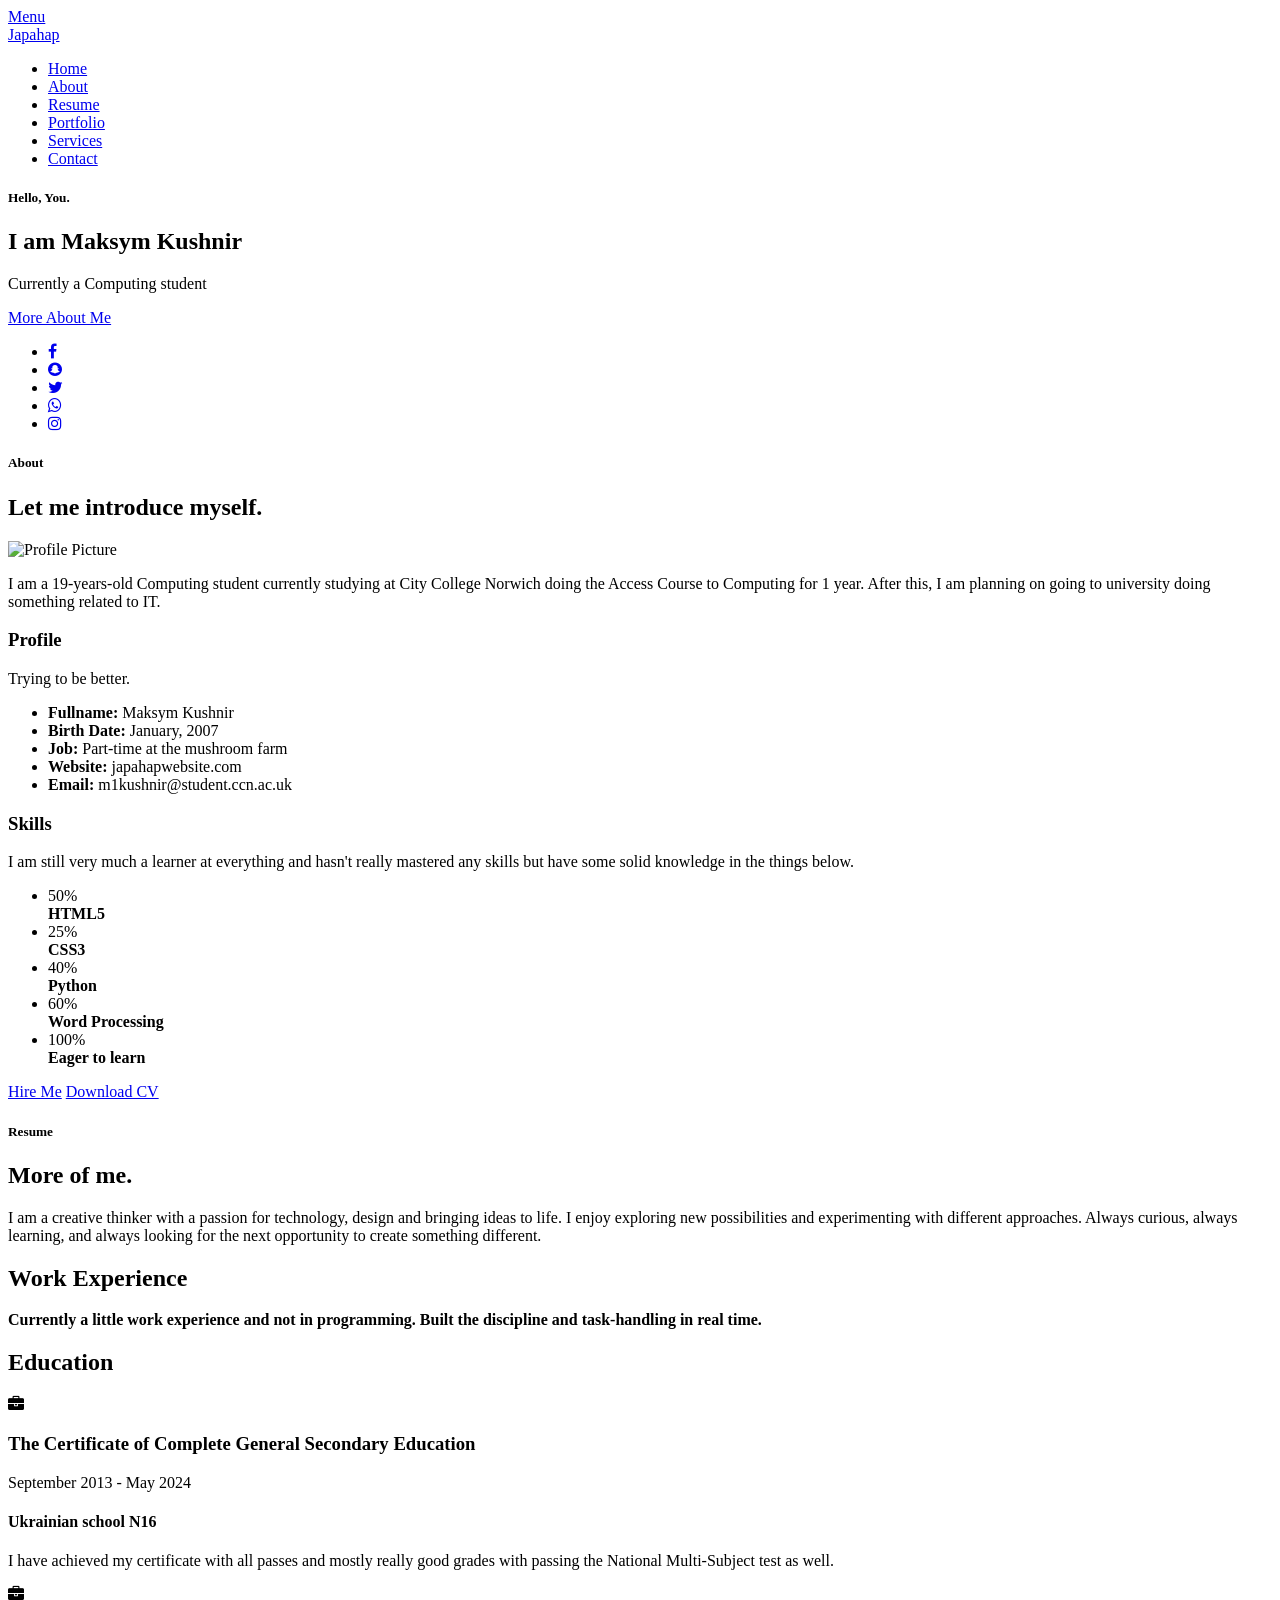
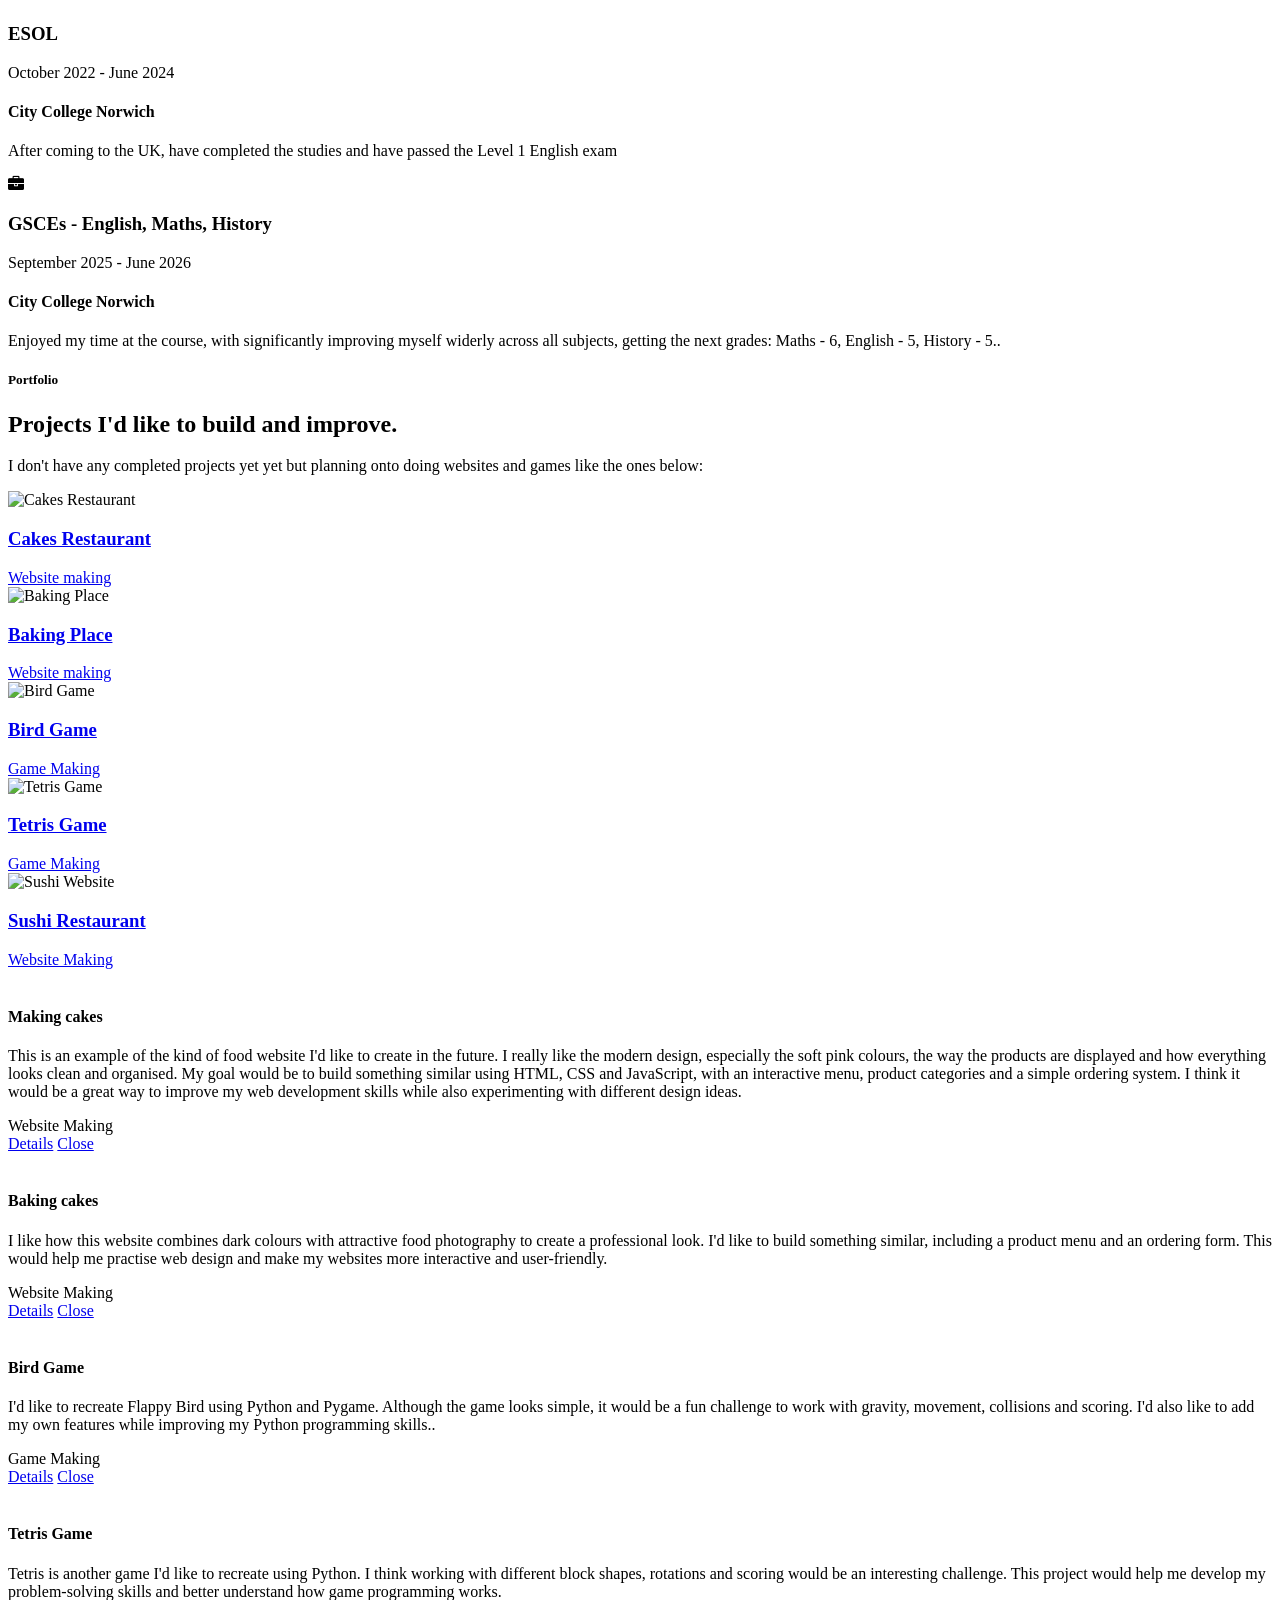
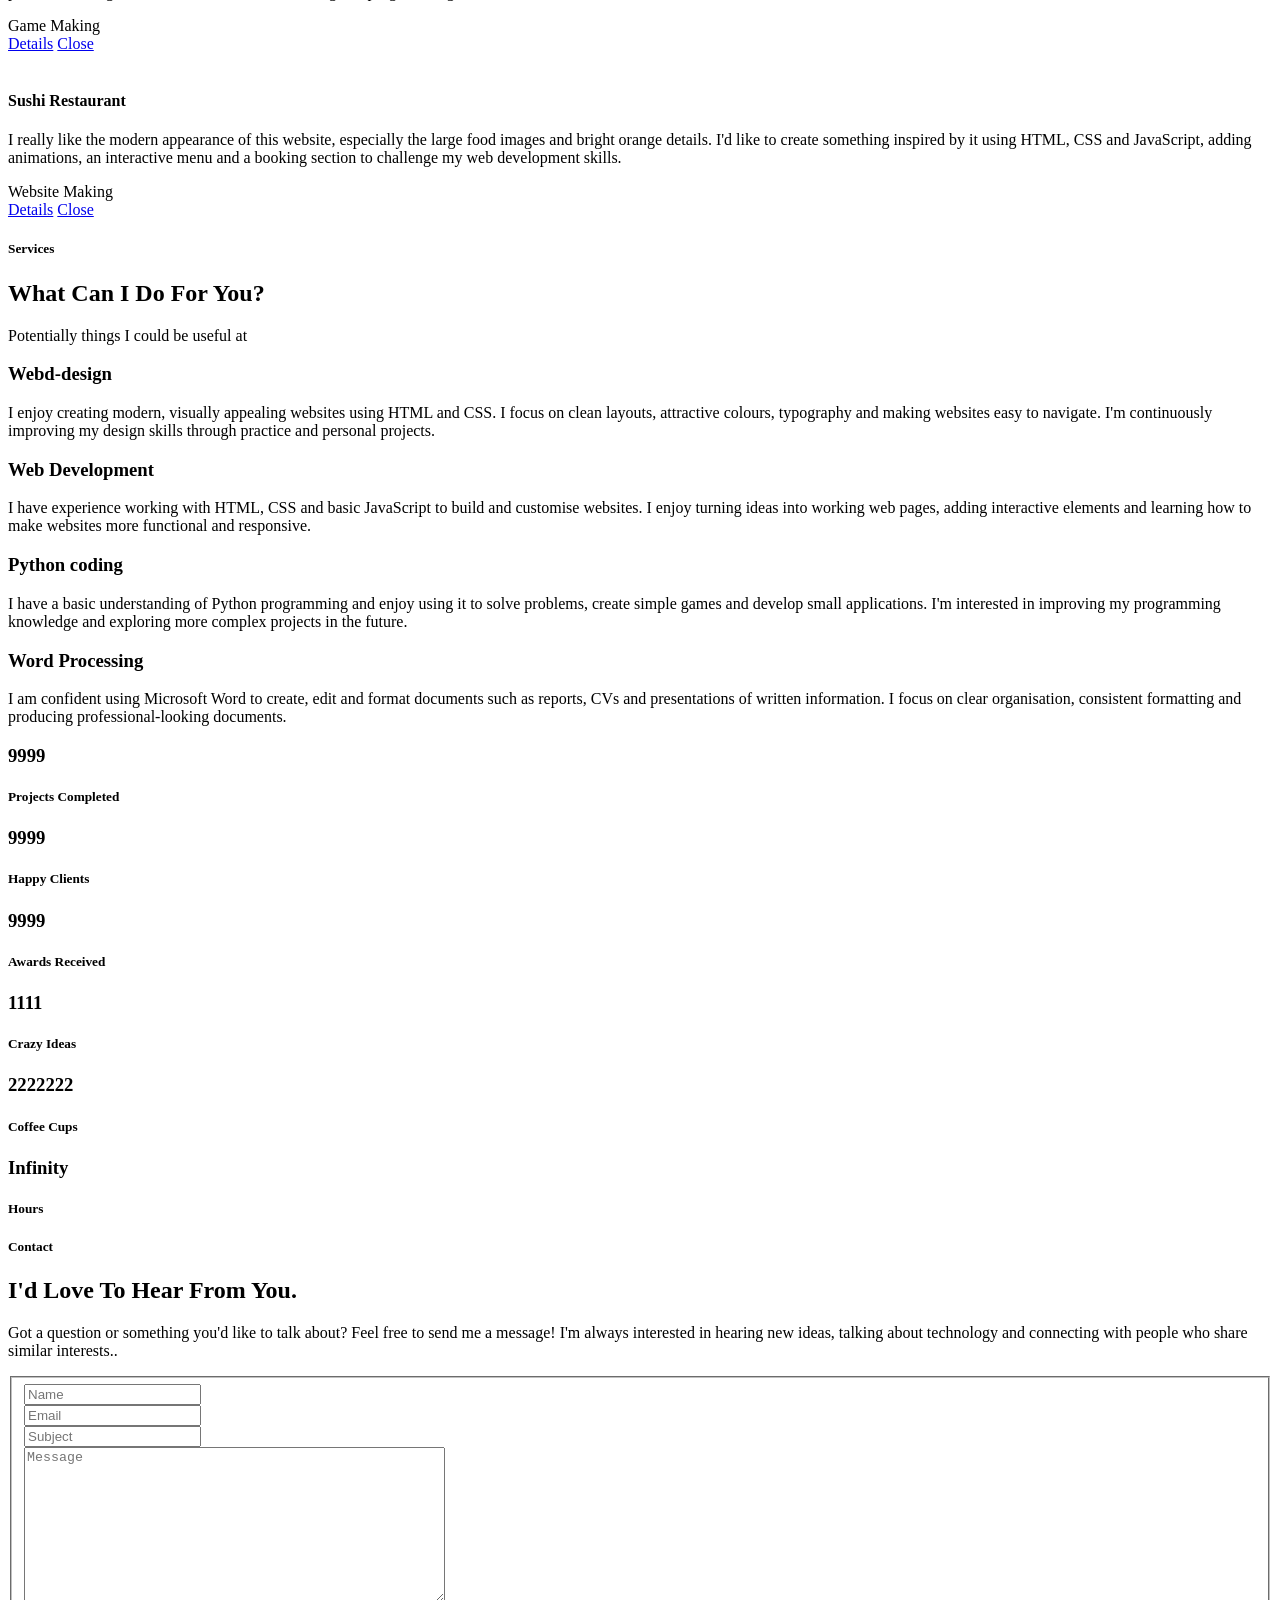
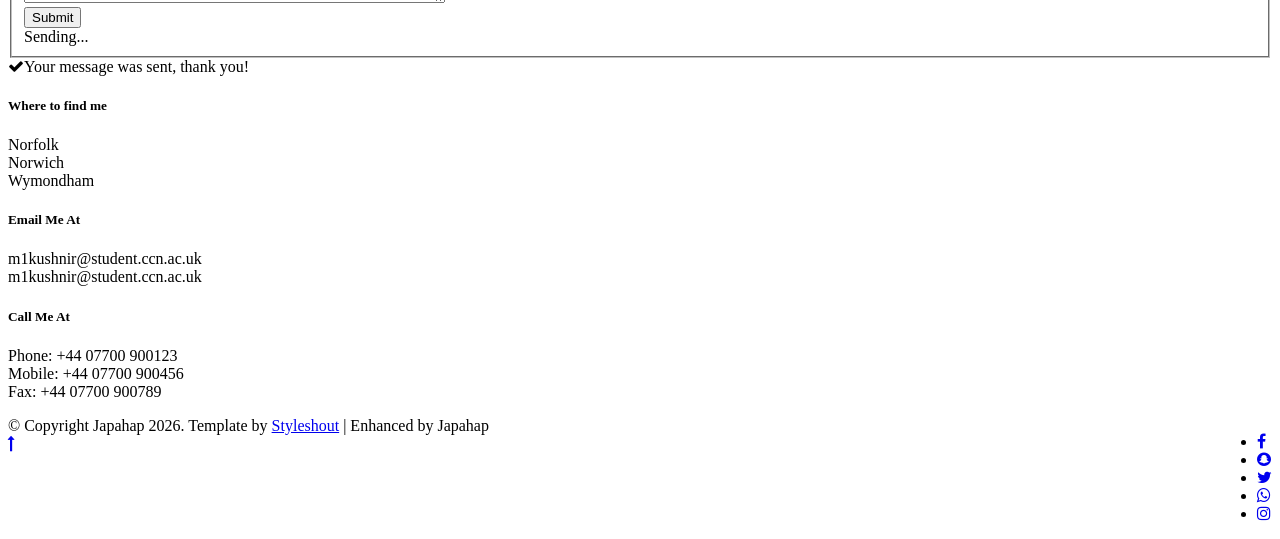
==== commit fb678b4f: "Add files via upload" ====
--- a/index.html
+++ b/index.html
@@ -19,7 +19,8 @@
    ================================================== -->
    <link rel="stylesheet" href="css/base.css">  
    <link rel="stylesheet" href="css/main.css">
-   <link rel="stylesheet" href="css/vendor.css">     
+   <link rel="stylesheet" href="css/vendor.css">
+   <link rel="stylesheet" href="https://cdnjs.cloudflare.com/ajax/libs/font-awesome/4.7.0/css/font-awesome.min.css">     
 
    <!-- script
    ================================================== -->   
@@ -54,7 +55,7 @@
 						<li><a class="smoothscroll"  href="#portfolio" title="">Portfolio</a></li>
 						<li><a class="smoothscroll"  href="#services" title="">Services</a></li>					
 						<li><a class="smoothscroll"  href="#contact" title="">Contact</a></li>	
-						<li><a href="styles.html" title="">Style Demo</a></li>				
+										
 					</ul>
 				</nav>    		
    		</div> <!-- /top-bar --> 
@@ -73,7 +74,7 @@
 
    			<div class="col-twelve">
 
-	   			<h5>Hello, World.</h5>
+	   			<h5>Hello, You.</h5>
 	   			<h1>I am Maksym Kushnir</h1>
 
 	   			<p class="intro-position">
@@ -88,13 +89,14 @@
    		</div>   		 		
    	</div> <!-- /intro-content --> 
 
-   	<ul class="intro-social">        
-         <li><a href="#"><i class="fa fa-facebook"></i></a></li>
-         <li><a href="#"><i class="fa fa-behance"></i></a></li>
-         <li><a href="#"><i class="fa fa-twitter"></i></a></li>
-         <li><a href="#"><i class="fa fa-dribbble"></i></a></li>
-         <li><a href="#"><i class="fa fa-instagram"></i></a></li>
-      </ul> <!-- /intro-social -->      	
+
+     		<ul class="intro-social">
+	<li><a href="https://www.facebook.com/japahap" target="_blank"><i class="fa fa-facebook"></i></a></li>
+    <li><a href="https://www.snapchat.com/add/japahap" target="_blank"><i class="fa fa-snapchat"></i></a></li>
+    <li><a href="https://twitter.com/japahap" target="_blank"><i class="fa fa-twitter"></i></a></li>
+    <li><a href="https://wa.me/4407700900123"><i class="fa fa-whatsapp"></i></a></li>
+    <li><a href="https://www.instagram.com/japahap/" target="_blank"><i class="fa fa-instagram"></i></a></li>
+			</ul> <!-- /intro-social -->      	
 
    </section> <!-- /intro -->
 
@@ -113,7 +115,7 @@
 
    				<img src="images/profile-pic.jpg" alt="Profile Picture">
 
-   				<p class="lead">I am a 19 years old adventurer currently studying at City College Norwich doing the Access
+   				<p class="lead">I am a 19-years-old Computing student currently studying at City College Norwich doing the Access
 					Course to Computing for 1 year. After this, I am planning on going to university doing something related to IT.</p>
    			</div>   			
 
@@ -134,7 +136,7 @@
    				</li>
    				<li>
    					<strong>Birth Date:</strong>
-   					<span>September 31, 1999</span>
+   					<span>January, 2007</span>
    				</li>
    				<li>
    					<strong>Job:</strong>
@@ -146,7 +148,7 @@
    				</li>
    				<li>
    					<strong>Email:</strong>
-   					<span>me@sjapahapwebsite.com</span>
+   					<span>m1kushnir@student.ccn.ac.uk</span>
    				</li>
 
    			</ul> <!-- /info-list -->
@@ -190,7 +192,7 @@
    	<div class="row button-section">
    		<div class="col-twelve">
    			<a href="#contact" title="Hire Me" class="button stroke smoothscroll">Hire Me</a>
-   			<a href="#" title="Download CV" class="button button-primary">Download CV</a>
+			<a href="Maksym_Kushnir_CV2.pdf" download="Maksym_Kushnir_CV.pdf" title="Download CV" class="button button-primary">Download CV</a>
    		</div>   		
    	</div>
 
@@ -218,71 +220,11 @@
 
    			<h2>Work Experience</h2>
 
+			<p class="lead"><b>Currently a little work experience and not in programming. Built the discipline and task-handling in real time.</b> </p>
+
    		</div> <!-- /resume-header -->
 
-   		<div class="col-twelve">
-
-   			<div class="timeline-wrap">
-
-   				<div class="timeline-block">
-
-	   				<div class="timeline-ico">
-	   					<i class="fa fa-graduation-cap"></i>
-	   				</div>
-
-	   				<div class="timeline-header">
-	   					<h3>UI Designer</h3>
-	   					<p>July 2015 - Present</p>
-	   				</div>
-
-	   				<div class="timeline-content">
-	   					<h4>Awesome Studio</h4>
-	   					<p>Lorem ipsum Occaecat do esse ex et dolor culpa nisi ex in magna consectetur nisi cupidatat laboris esse eiusmod deserunt aute do quis velit esse sed Ut proident cupidatat nulla esse cillum laborum occaecat nostrud sit dolor incididunt amet est occaecat nisi.</p>
-	   				</div>
-
-	   			</div> <!-- /timeline-block -->
-
-	   			<div class="timeline-block">
-
-	   				<div class="timeline-ico">
-	   					<i class="fa fa-graduation-cap"></i>
-	   				</div>
-
-	   				<div class="timeline-header">
-	   					<h3>Front-end Developer</h3>
-	   					<p>July 2014 - June 2015</p>
-	   				</div>
-
-	   				<div class="timeline-content">
-	   					<h4>Super Cool Agency</h4>
-	   					<p>Lorem ipsum Occaecat do esse ex et dolor culpa nisi ex in magna consectetur nisi cupidatat laboris esse eiusmod deserunt aute do quis velit esse sed Ut proident cupidatat nulla esse cillum laborum occaecat nostrud sit dolor incididunt amet est occaecat nisi incididunt.</p>
-	   				</div>
-
-	   			</div> <!-- /timeline-block -->
-
-	   			<div class="timeline-block">
-
-	   				<div class="timeline-ico">
-	   					<i class="fa fa-graduation-cap"></i>
-	   				</div>
-
-	   				<div class="timeline-header">
-	   					<h3>Web Designer</h3>
-	   					<p>May 2013 - June 2014</p>
-	   				</div>
-
-	   				<div class="timeline-content">
-	   					<h4>Great Designs Studio</h4>
-	   					<p>Lorem ipsum Occaecat do esse ex et dolor culpa nisi ex in magna consectetur nisi cupidatat laboris esse eiusmod deserunt aute do quis velit esse sed Ut proident cupidatat nulla esse cillum laborum occaecat nostrud sit dolor incididunt amet est occaecat nisi incididunt.</p>
-	   				</div>
-
-	   			</div> <!-- /timeline-block -->
-
-   			</div> <!-- /timeline-wrap -->   			
-
-   		</div> <!-- /col-twelve -->
-   		
-   	</div> <!-- /resume-timeline -->
+
    	
    	<div class="row resume-timeline">
 
@@ -303,13 +245,13 @@
 	   				</div>
 
 	   				<div class="timeline-header">
-	   					<h3>Master Degree</h3>
-	   					<p>July 2015 - Present</p>
+	   					<h3>The Certificate of Complete General Secondary Education</h3>
+	   					<p>September 2013 - May 2024</p>
 	   				</div>
 
 	   				<div class="timeline-content">
-	   					<h4>University of Life</h4>
-	   					<p>Lorem ipsum Occaecat do esse ex et dolor culpa nisi ex in magna consectetur nisi cupidatat laboris esse eiusmod deserunt aute do quis velit esse sed Ut proident cupidatat nulla esse cillum laborum occaecat nostrud sit dolor incididunt amet est occaecat nisi.</p>
+	   					<h4>Ukrainian school N16</h4>
+	   					<p>I have achieved my certificate with all passes and mostly really good grades with passing the National Multi-Subject test as well.</p>
 	   				</div>
 
 	   			</div> <!-- /timeline-block -->
@@ -321,13 +263,13 @@
 	   				</div>
 
 	   				<div class="timeline-header">
-	   					<h3>Bachelor Degree</h3>
-	   					<p>July 2014 - June 2015</p>
+	   					<h3>ESOL</h3>
+	   					<p>October 2022 - June 2024</p>
 	   				</div>
 
 	   				<div class="timeline-content">
-	   					<h4>State Design University</h4>
-	   					<p>Lorem ipsum Occaecat do esse ex et dolor culpa nisi ex in magna consectetur nisi cupidatat laboris esse eiusmod deserunt aute do quis velit esse sed Ut proident cupidatat nulla esse cillum laborum occaecat nostrud sit dolor incididunt amet est occaecat nisi incididunt.</p>
+	   					<h4>City College Norwich</h4>
+	   					<p>After coming to the UK, have completed the studies and have passed the Level 1 English exam</p>
 	   				</div>
 
 	   			</div> <!-- /timeline-block -->
@@ -339,13 +281,13 @@
 	   				</div>
 
 	   				<div class="timeline-header">
-	   					<h3>Bachelor Degree</h3>
-	   					<p>May 2013 - June 2014</p>
+	   					<h3>GSCEs - English, Maths, History</h3>
+	   					<p>September 2025 - June 2026</p>
 	   				</div>
 
 	   				<div class="timeline-content">
-	   					<h4>Design College</h4>
-	   					<p>Lorem ipsum Occaecat do esse ex et dolor culpa nisi ex in magna consectetur nisi cupidatat laboris esse eiusmod deserunt aute do quis velit esse sed Ut proident cupidatat nulla esse cillum laborum occaecat nostrud sit dolor incididunt amet est occaecat nisi incididunt.</p>
+	   					<h4>City College Norwich</h4>
+	   					<p>Enjoyed my time at the course, with significantly improving myself widerly across all subjects, getting the next grades: Maths - 6, English - 5, History - 5..</p>
 	   				</div>
 
 	   			</div> <!-- /timeline-block -->
@@ -367,9 +309,9 @@
    		<div class="col-twelve">
 
    			<h5>Portfolio</h5>
-   			<h1>Check Out Some of My Works.</h1>
-
-   			<p class="lead">Lorem ipsum Do commodo in proident enim in dolor cupidatat adipisicing dolore officia nisi aliqua incididunt Ut veniam lorem ipsum Consectetur ut in in eu do.</p>
+   			<h1>Projects I'd like to build and improve.</h1>
+
+   			<p class="lead">I don't have any completed projects yet  yet but planning onto doing websites and games like the ones below:</p>
 
    		</div>   		
    	</div> <!-- /section-intro--> 
@@ -383,13 +325,13 @@
 
 	         	<div class="bgrid folio-item">
 	               <div class="item-wrap">
-	               	<img src="images/portfolio/liberty.jpg" alt="Liberty">
+	               	<img src="images/portfolio/example-photo-food.jpg" alt="Cakes Restaurant">
 	                  <a href="#modal-01" class="overlay">	                  	           
 	                     <div class="folio-item-table">
 	                     	<div class="folio-item-cell">
-		     					       <h3 class="folio-title">Liberty</h3>	     					    
+		     					       <h3 class="folio-title">Cakes Restaurant</h3>	     					    
 		     					    	 <span class="folio-types">
-		     					       	  Graphic Design
+		     					       	  Website making
 		     					       </span>
 		     					   </div>	                      	
 	                     </div>                    
@@ -399,13 +341,13 @@
 
 	        		<div class="bgrid folio-item">
 	               <div class="item-wrap">
-	               	<img src="images/portfolio/shutterbug.jpg" alt="Shutterbug">
+	               	<img src="images/portfolio/example-photo-food2.jpg" alt="Baking Place">
 	               	<a href="#modal-02" class="overlay">              		                  
 	                     <div class="folio-item-table">
 	                     	<div class="folio-item-cell">
-	                     		<h3 class="folio-title">Shutterbug</h3>	     					    
+	                     		<h3 class="folio-title">Baking Place</h3>	     					    
 		     					    	<span class="folio-types">
-		     					       	  Web Design
+		     					       	  Website making
 		     					      </span>		     		
 		     					   </div> 	                      	
 	                     </div>                    
@@ -415,13 +357,13 @@
 
 	            <div class="bgrid folio-item">
 	               <div class="item-wrap">
-	               	<img src="images/portfolio/clouds.jpg"alt="Clouds">
+	               	<img src="images/portfolio/game-example-bird.jpg"alt="Bird Game">
 	                  <a href="#modal-03" class="overlay">             		                  
 	                     <div class="folio-item-table">
 	                     	<div class="folio-item-cell">
-	                     		<h3 class="folio-title">Clouds</h3>	     					    
+	                     		<h3 class="folio-title">Bird Game</h3>	     					    
 		     					    	<span class="folio-types">
-		     					       	  Web Design
+		     					       	  Game Making
 		     					      </span>		     		
 		     					   </div> 	                      	
 	                     </div>                    
@@ -431,13 +373,13 @@
 
 	            <div class="bgrid folio-item">
 	               <div class="item-wrap">
-	               	<img src="images/portfolio/beetle.jpg" alt="Beetle">
+	               	<img src="images/portfolio/game-example-tetris.jfif" alt="Tetris Game">
 	                  <a href="#modal-04" class="overlay">                  	                 
 	                     <div class="folio-item-table">
 	                     	<div class="folio-item-cell">
-	                     		<h3 class="folio-title">Beetle</h3>	     					    
+	                     		<h3 class="folio-title">Tetris Game</h3>	     					    
 		     					    	<span class="folio-types">
-		     					       	  Branding
+		     					       	  Game Making
 		     					      </span>		     		
 		     					   </div>  	                      	
 	                     </div>                    
@@ -447,13 +389,13 @@
 
 	        		<div class="bgrid folio-item">
 	               <div class="item-wrap">
-	               	<img src="images/portfolio/lighthouse.jpg" alt="Lighthouse">
+	               	<img src="images/portfolio/web-example.png" alt="Sushi Website">
 	                  <a href="#modal-05" class="overlay">             		                  
 	                     <div class="folio-item-table">
 	                     	<div class="folio-item-cell">
-	                     		<h3 class="folio-title">Lighthouse</h3>	     					    
+	                     		<h3 class="folio-title">Sushi Restaurant</h3>	     					    
 		     					    	<span class="folio-types">
-		     					       	  Web Development
+		     					       	  Website Making
 		     					      </span>		     		
 		     					   </div> 	                      	
 	                     </div>                    
@@ -461,20 +403,7 @@
 	               </div>
 	        		</div> <!-- /folio-item -->
 
-	            <div class="bgrid folio-item">
-	               <div class="item-wrap">
-	               	<img src="images/portfolio/salad.jpg" alt="Salad">
-	                  <a href="#modal-06" class="overlay">
-	                     <div class="folio-item-table">
-	                     	<div class="folio-item-cell">
-	                     		<h3 class="folio-title">Salad</h3>	     					    
-		     					    	<span class="folio-types">
-		     					       	  Branding
-		     					      </span>		     		
-		     					   </div>	                      	
-	                     </div>                    
-	                  </a>
-	               </div>
+
 	        		</div> <!-- /folio-item -->   
 
 	            <!-- modal popups - begin
@@ -482,18 +411,18 @@
 	            <div id="modal-01" class="popup-modal slider mfp-hide">	
 
 				     	<div class="media">
-				     		<img src="images/portfolio/modals/m-liberty.jpg" alt="" />
+				     		<img src="images/portfolio/example-photo-food.jpg" alt="" />
 				     	</div>      	
 
 					   <div class="description-box">
-					      <h4>Liberty</h4>		      
-					      <p>Proin gravida nibh vel velit auctor aliquet. Aenean sollicitudin, lorem quis bibendum auctor, nisi elit consequat ipsum, nec sagittis sem nibh id elit.</p>
-
-					      <div class="categories">Web Development</div>			               
+					      <h4>Making cakes</h4>		      
+					      <p>This is an example of the kind of food website I'd like to create in the future. I really like the modern design, especially the soft pink colours, the way the products are displayed and how everything looks clean and organised. My goal would be to build something similar using HTML, CSS and JavaScript, with an interactive menu, product categories and a simple ordering system. I think it would be a great way to improve my web development skills while also experimenting with different design ideas.</p>
+
+					      <div class="categories">Website Making</div>			               
 					   </div>
 
 			         <div class="link-box">
-			            <a href="http://www.behance.net">Details</a>
+			            <a href="https://github.com/">Details</a>
 					      <a href="#" class="popup-modal-dismiss">Close</a>
 			         </div>		      
 
@@ -502,18 +431,18 @@
 				   <div id="modal-02" class="popup-modal slider mfp-hide">	
 
 				     	<div class="media">
-				     		<img src="images/portfolio/modals/m-shutterbug.jpg" alt="" />
+				     		<img src="images/portfolio/example-photo-food2.jpg" alt="" />
 				     	</div>      	
 
 					   <div class="description-box">
-					      <h4>Shutterbug</h4>		      
-					      <p>Proin gravida nibh vel velit auctor aliquet. Aenean sollicitudin, lorem quis bibendum auctor, nisi elit consequat ipsum, nec sagittis sem nibh id elit.</p>
-
-					      <div class="categories">Web Design</div>			               
+					      <h4>Baking cakes</h4>		      
+					      <p>I like how this website combines dark colours with attractive food photography to create a professional look. I'd like to build something similar, including a product menu and an ordering form. This would help me practise web design and make my websites more interactive and user-friendly.</p>
+
+					      <div class="categories">Website Making</div>			               
 					   </div>
 
 			         <div class="link-box">
-			            <a href="http://www.behance.net">Details</a>
+			            <a href="https://github.com/">Details</a>
 					      <a href="#" class="popup-modal-dismiss">Close</a>
 			         </div>		      
 
@@ -522,18 +451,18 @@
 				   <div id="modal-03" class="popup-modal slider mfp-hide">	
 
 				     	<div class="media">
-				     		<img src="images/portfolio/modals/m-clouds.jpg" alt="" />
+				     		<img src="images/portfolio/game-example-bird.jpg" alt="" />
 				     	</div>      	
 
 					   <div class="description-box">
-					      <h4>Clouds</h4>		      
-					      <p>Proin gravida nibh vel velit auctor aliquet. Aenean sollicitudin, lorem quis bibendum auctor, nisi elit consequat ipsum, nec sagittis sem nibh id elit.</p>
-
-					      <div class="categories">Web Design</div>			               
+					      <h4>Bird Game</h4>		      
+					      <p>I'd like to recreate Flappy Bird using Python and Pygame. Although the game looks simple, it would be a fun challenge to work with gravity, movement, collisions and scoring. I'd also like to add my own features while improving my Python programming skills..</p>
+
+					      <div class="categories">Game Making</div>			               
 					   </div>
 
 			         <div class="link-box">
-			            <a href="http://www.behance.net">Details</a>
+			            <a href="https://github.com/">Details</a>
 					      <a href="#" class="popup-modal-dismiss">Close</a>
 			         </div>		      
 
@@ -542,18 +471,18 @@
 				   <div id="modal-04" class="popup-modal slider mfp-hide">	
 
 				     	<div class="media">
-				     		<img src="images/portfolio/modals/m-beetle.jpg" alt="" />
+				     		<img src="images/portfolio/game-example-tetris.jfif" alt="" />
 				     	</div>      	
 
 					   <div class="description-box">
-					      <h4>Beetle</h4>		      
-					      <p>Proin gravida nibh vel velit auctor aliquet. Aenean sollicitudin, lorem quis bibendum auctor, nisi elit consequat ipsum, nec sagittis sem nibh id elit.</p>
-
-					      <div class="categories">Branding</div>			               
+					      <h4>Tetris Game</h4>		      
+					      <p>Tetris is another game I'd like to recreate using Python. I think working with different block shapes, rotations and scoring would be an interesting challenge. This project would help me develop my problem-solving skills and better understand how game programming works.</p>
+
+					      <div class="categories">Game Making</div>			               
 					   </div>
 
 			         <div class="link-box">
-			            <a href="http://www.behance.net">Details</a>
+			            <a href="https://github.com/">Details</a>
 					      <a href="#" class="popup-modal-dismiss">Close</a>
 			         </div>		      
 
@@ -562,42 +491,22 @@
 				   <div id="modal-05" class="popup-modal slider mfp-hide">	
 
 				     	<div class="media">
-				     		<img src="images/portfolio/modals/m-lighthouse.jpg" alt="" />
+				     		<img src="images/portfolio/web-example.png" alt="" />
 				     	</div>      	
 
 					   <div class="description-box">
-					      <h4>Lighthouse</h4>		      
-					      <p>Proin gravida nibh vel velit auctor aliquet. Aenean sollicitudin, lorem quis bibendum auctor, nisi elit consequat ipsum, nec sagittis sem nibh id elit.</p>
-
-					      <div class="categories">Web Development</div>			               
+					      <h4>Sushi Restaurant</h4>		      
+					      <p>I really like the modern appearance of this website, especially the large food images and bright orange details. I'd like to create something inspired by it using HTML, CSS and JavaScript, adding animations, an interactive menu and a booking section to challenge my web development skills.</p>
+
+					      <div class="categories">Website Making</div>			               
 					   </div>
 
 			         <div class="link-box">
-			            <a href="http://www.behance.net">Details</a>
+			            <a href="https://github.com/">Details</a>
 					      <a href="#" class="popup-modal-dismiss">Close</a>
 			         </div>		      
 
 				   </div> <!-- /modal-05 -->
-
-				   <div id="modal-06" class="popup-modal slider mfp-hide">	
-
-				     	<div class="media">
-				     		<img src="images/portfolio/modals/m-salad.jpg" alt="" />
-				     	</div>      	
-
-					   <div class="description-box">
-					      <h4>Salad</h4>		      
-					      <p>Proin gravida nibh vel velit auctor aliquet. Aenean sollicitudin, lorem quis bibendum auctor, nisi elit consequat ipsum, nec sagittis sem nibh id elit.</p>
-
-					      <div class="categories">Branding</div>			               
-					   </div>
-
-			         <div class="link-box">
-			            <a href="http://www.behance.net">Details</a>
-					      <a href="#" class="popup-modal-dismiss">Close</a>
-			         </div>		      
-
-				   </div> <!-- /modal-06 -->
 
 
 				   <!-- modal popups - end
@@ -612,31 +521,6 @@
 	</section> <!-- /portfolio --> 
 
 
-	<!-- CTA Section
-   ================================================== -->
-	<section id="cta" class="grey-section">
-
-   	<div class="row cta-content">
-
-   		<div class="col-twelve section-ads">  
-
-	     		<h2 class="h01"><a href="http://www.dreamhost.com/r.cgi?287326|STYLESHOUT">Styleshout Recommends Dreamhost.</a></h2>
-
-		      <p class="lead">
-		      Looking for an awesome and reliable webhosting? Try <a href="http://www.dreamhost.com/r.cgi?287326|STYLESHOUT"><span>DreamHost</span></a>.
-				Get <span>$50 off</span> when you sign up with the promocode <span>styleshout</span>. 
-				<!-- Simply type	the promocode in the box labeled “Promo Code” when placing your order. -->	
-				</p>
-
-				<div class="action">
-			      <a class="button button-primary large" href="http://www.dreamhost.com/r.cgi?287326|STYLESHOUT">Sign Up Now</a>
-		      </div>		     	
-
-   		</div>
-
-   	</div> <!-- /cta-content -->
-
-   </section> <!-- /cta --> 
 
 	
 	<!-- services Section
@@ -651,7 +535,7 @@
    			<h5>Services</h5>
    			<h1>What Can I Do For You?</h1>
 
-   			<p class="lead">Lorem ipsum Do commodo in proident enim in dolor cupidatat adipisicing dolore officia nisi aliqua incididunt Ut veniam lorem ipsum Consectetur ut in in eu do.</p>
+   			<p class="lead">Potentially things I could be useful at</p>
 
    		</div>   		
    	</div> <!-- /section-intro -->
@@ -666,9 +550,9 @@
 
 	            <div class="service-content">	
 
-	            	 <h3>Webdesign</h3>
-
-		            <p class="desc">Sed ut perspiciatis unde omnis iste natus error sit voluptatem accusantium doloremque laudantium, totam rem aperiam, eaque ipsa quae ab illo inventore veritatis et quasi architecto beatae vitae dicta sunt explicabo. Nemo enim ipsam voluptatem quia voluptas sit aspernatur aut odit aut fugit.
+	            	 <h3>Webd-design</h3>
+
+		            <p class="desc">I enjoy creating modern, visually appealing websites using HTML and CSS. I focus on clean layouts, attractive colours, typography and making websites easy to navigate. I'm continuously improving my design skills through practice and personal projects.
 	         		</p>
 	         		
 	         	</div> 	         	 
@@ -683,7 +567,7 @@
 
 	            	<h3>Web Development</h3>  
 
-		            <p class="desc">Sed ut perspiciatis unde omnis iste natus error sit voluptatem accusantium doloremque laudantium, totam rem aperiam, eaque ipsa quae ab illo inventore veritatis et quasi architecto beatae vitae dicta sunt explicabo. Nemo enim ipsam voluptatem quia voluptas sit aspernatur aut odit aut fugit.
+		            <p class="desc">I have experience working with HTML, CSS and basic JavaScript to build and customise websites. I enjoy turning ideas into working web pages, adding interactive elements and learning how to make websites more functional and responsive.
 	         		</p>
 
 	            </div>	                          
@@ -696,9 +580,9 @@
 
 	            <div class="service-content">
 
-	            	<h3>Branding</h3>
-
-		            <p class="desc">Sed ut perspiciatis unde omnis iste natus error sit voluptatem accusantium doloremque laudantium, totam rem aperiam, eaque ipsa quae ab illo inventore veritatis et quasi architecto beatae vitae dicta sunt explicabo. Nemo enim ipsam voluptatem quia voluptas sit aspernatur aut odit aut fugit.
+	            	<h3>Python coding</h3>
+
+		            <p class="desc">I have a basic understanding of Python programming and enjoy using it to solve problems, create simple games and develop small applications. I'm interested in improving my programming knowledge and exploring more complex projects in the future.
 	        			</p> 
 
 	            </div> 	            	               
@@ -711,42 +595,14 @@
 
 	            <div class="service-content">
 
-	            	<h3>UI/UX Design</h3>
-
-		            <p class="desc">Sed ut perspiciatis unde omnis iste natus error sit voluptatem accusantium doloremque laudantium, totam rem aperiam, eaque ipsa quae ab illo inventore veritatis et quasi architecto beatae vitae dicta sunt explicabo. Nemo enim ipsam voluptatem quia voluptas sit aspernatur aut odit aut fugit.
+	            	<h3>Word Processing</h3>
+
+		            <p class="desc">I am confident using Microsoft Word to create, edit and format documents such as reports, CVs and presentations of written information. I focus on clear organisation, consistent formatting and producing professional-looking documents.
 	         		</p> 
 	         		
 	            </div>                
 
-				</div> <!-- /service -->
-
-			   <div class="service">
-
-			   	<span class="icon"><i class="icon-image"></i></span>	            
-
-	            <div class="service-content">
-
-	            	<h3>Graphics Design</h3>
-
-		            <p class="desc">Sed ut perspiciatis unde omnis iste natus error sit voluptatem accusantium doloremque laudantium, totam rem aperiam, eaque ipsa quae ab illo inventore veritatis et quasi architecto beatae vitae dicta sunt explicabo. Nemo enim ipsam voluptatem quia voluptas sit aspernatur aut odit aut fugit.
-	        			</p> 
-
-	            </div>	               
-
-			   </div> <!-- /service -->
-
-			   <div class="service">
-
-			   	<span class="icon"><i class="icon-chat"></i></span>	   	           
-
-	            <div class="service-content">
-
-	            	 <h3>Consultancy</h3>
-
-		            <p class="desc">Sed ut perspiciatis unde omnis iste natus error sit voluptatem accusantium doloremque laudantium, totam rem aperiam, eaque ipsa quae ab illo inventore veritatis et quasi architecto beatae vitae dicta sunt explicabo. Nemo enim ipsam voluptatem quia voluptas sit aspernatur aut odit aut fugit.
-	        			</p> 
-	        			
-	            </div>	               
+               
 
 			   </div> <!-- /service -->
 
@@ -773,7 +629,7 @@
 						</div>
 
 						<h3 class="stat-count">
-							1500
+							9999
 						</h3>
 
 						<h5 class="stat-title">
@@ -789,7 +645,7 @@
 						</div>
 
 						<h3 class="stat-count">
-							900
+							9999
 						</h3>
 
 						<h5 class="stat-title">
@@ -805,7 +661,7 @@
 						</div>
 
 						<h3 class="stat-count">
-							200
+							9999
 						</h3>
 
 						<h5 class="stat-title">
@@ -821,7 +677,7 @@
 						</div>
 
 						<h3 class="stat-count">
-							120
+							1111
 						</h3>
 
 						<h5 class="stat-title">
@@ -837,7 +693,7 @@
 						</div>
 
 						<h3 class="stat-count">
-							1500
+							2222222
 						</h3>
 
 						<h5 class="stat-title">
@@ -853,7 +709,7 @@
 						</div>
 
 						<h3 class="stat-count">
-							7200
+							Infinity
 						</h3>
 
 						<h5 class="stat-title">
@@ -880,7 +736,7 @@
    			<h5>Contact</h5>
    			<h1>I'd Love To Hear From You.</h1>
 
-   			<p class="lead">Lorem ipsum Do commodo in proident enim in dolor cupidatat adipisicing dolore officia nisi aliqua incididunt Ut veniam lorem ipsum Consectetur ut in in eu do.</p>
+   			<p class="lead">Got a question or something you'd like to talk about? Feel free to send me a message! I'm always interested in hearing new ideas, talking about technology and connecting with people who share similar interests..</p>
 
    		</div> 
    	</div> <!-- /section-intro -->
@@ -903,7 +759,7 @@
 	     				   <input name="contactSubject" type="text" id="contactSubject" placeholder="Subject" value="">
 	               </div>                       
                   <div class="form-field">
-	                 	<textarea name="contactMessage" id="contactMessage" placeholder="message" rows="10" cols="50" required=""></textarea>
+	                 	<textarea name="contactMessage" id="contactMessage" placeholder="Message" rows="10" cols="50" required=""></textarea>
 	               </div>                      
                  <div class="form-field">
                      <button class="submitform">Submit</button>
@@ -943,9 +799,9 @@
    			<h5>Where to find me</h5>
 
    			<p>
-            1600 Amphitheatre Parkway<br>
-            Mountain View, CA<br>
-            94043 US
+            Norfolk<br>
+            Norwich<br>
+            Wymondham
             </p>
 
    		</div>
@@ -958,8 +814,8 @@
 
    			<h5>Email Me At</h5>
 
-   			<p>someone@japahapwebsite.com<br>
-			   	info@japahapwebsite.com			     
+   			<p>m1kushnir@student.ccn.ac.uk<br>
+			   	m1kushnir@student.ccn.ac.uk			     
 			   </p>
 
    		</div>
@@ -972,9 +828,9 @@
 
    			<h5>Call Me At</h5>
 
-   			<p>Phone: (+63) 555 1212<br>
-			   	Mobile: (+63) 555 0100<br>
-			     	Fax: (+63) 555 0101
+   			<p>Phone: +44 07700 900123<br>
+			   	Mobile: +44 07700 900456<br>
+			     	Fax: +44 07700 900789
 			   </p>
 
    		</div>
@@ -992,20 +848,20 @@
 
      		<div class="col-six tab-full pull-right social">
 
-     			<ul class="footer-social">        
-			      <li><a href="#"><i class="fa fa-facebook"></i></a></li>
-			      <li><a href="#"><i class="fa fa-behance"></i></a></li>
-			      <li><a href="#"><i class="fa fa-twitter"></i></a></li>
-			      <li><a href="#"><i class="fa fa-dribbble"></i></a></li>
-			      <li><a href="#"><i class="fa fa-instagram"></i></a></li>
-			   </ul> 
+     		<ul class="footer-social">
+	<li><a href="https://www.facebook.com/japahap" target="_blank"><i class="fa fa-facebook"></i></a></li>
+    <li><a href="https://www.snapchat.com/add/japahap" target="_blank"><i class="fa fa-snapchat"></i></a></li>
+    <li><a href="https://twitter.com/japahap" target="_blank"><i class="fa fa-twitter"></i></a></li>
+    <li><a href="https://wa.me/4407700900123"><i class="fa fa-whatsapp"></i></a></li>
+    <li><a href="https://www.instagram.com/japahap/" target="_blank"><i class="fa fa-instagram"></i></a></li>
+			</ul>
 	      		
 	      </div>
 
       	<div class="col-six tab-full">
 	      	<div class="copyright">
-		        	<span>© Copyright Japahap 2016.</span> 
-		        	<span>Design by <a href="http://www.styleshout.com/">styleshout</a></span>	         	
+		        	<span>© Copyright Japahap 2026.</span> 
+		        	<span>Template by <a href="https://www.styleshout.com/" target="_blank">Styleshout</a> | Enhanced by <a>Japahap</a></span>	         	
 		         </div>		                  
 	      	</div>
 
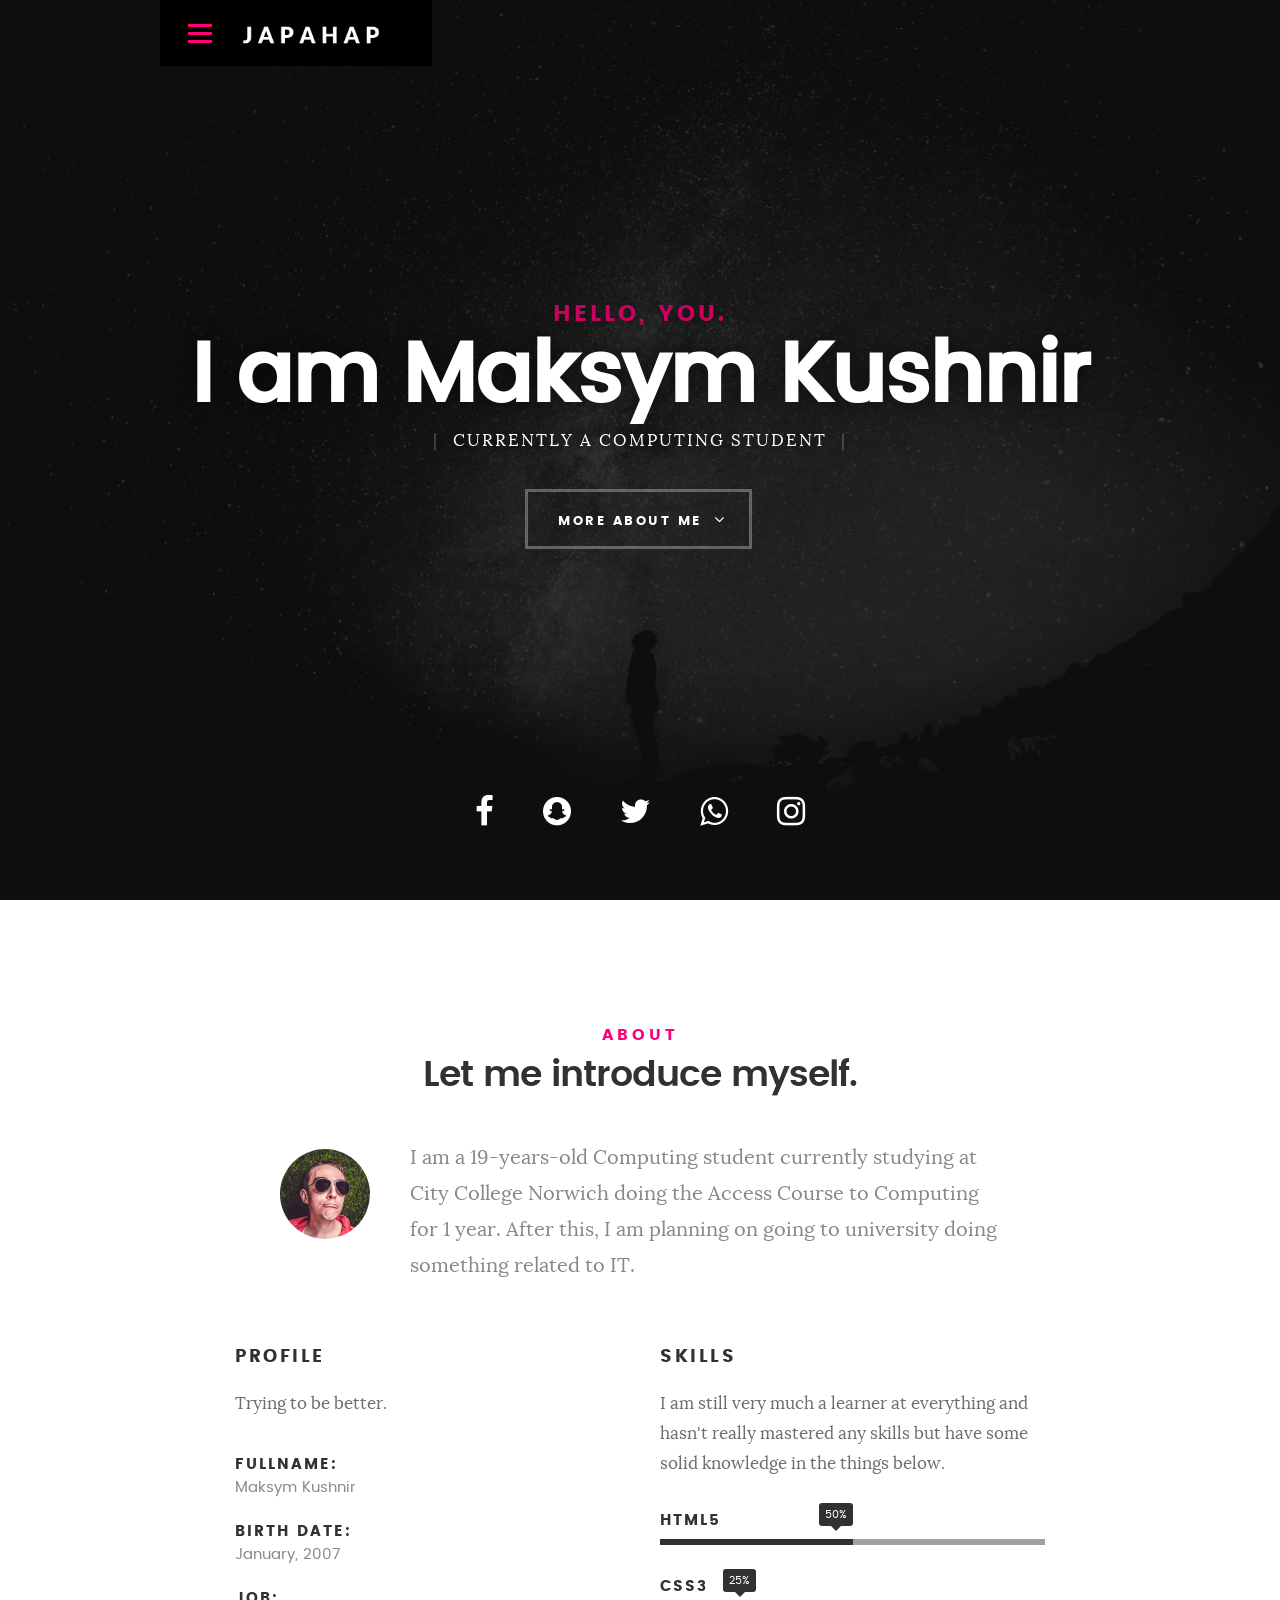
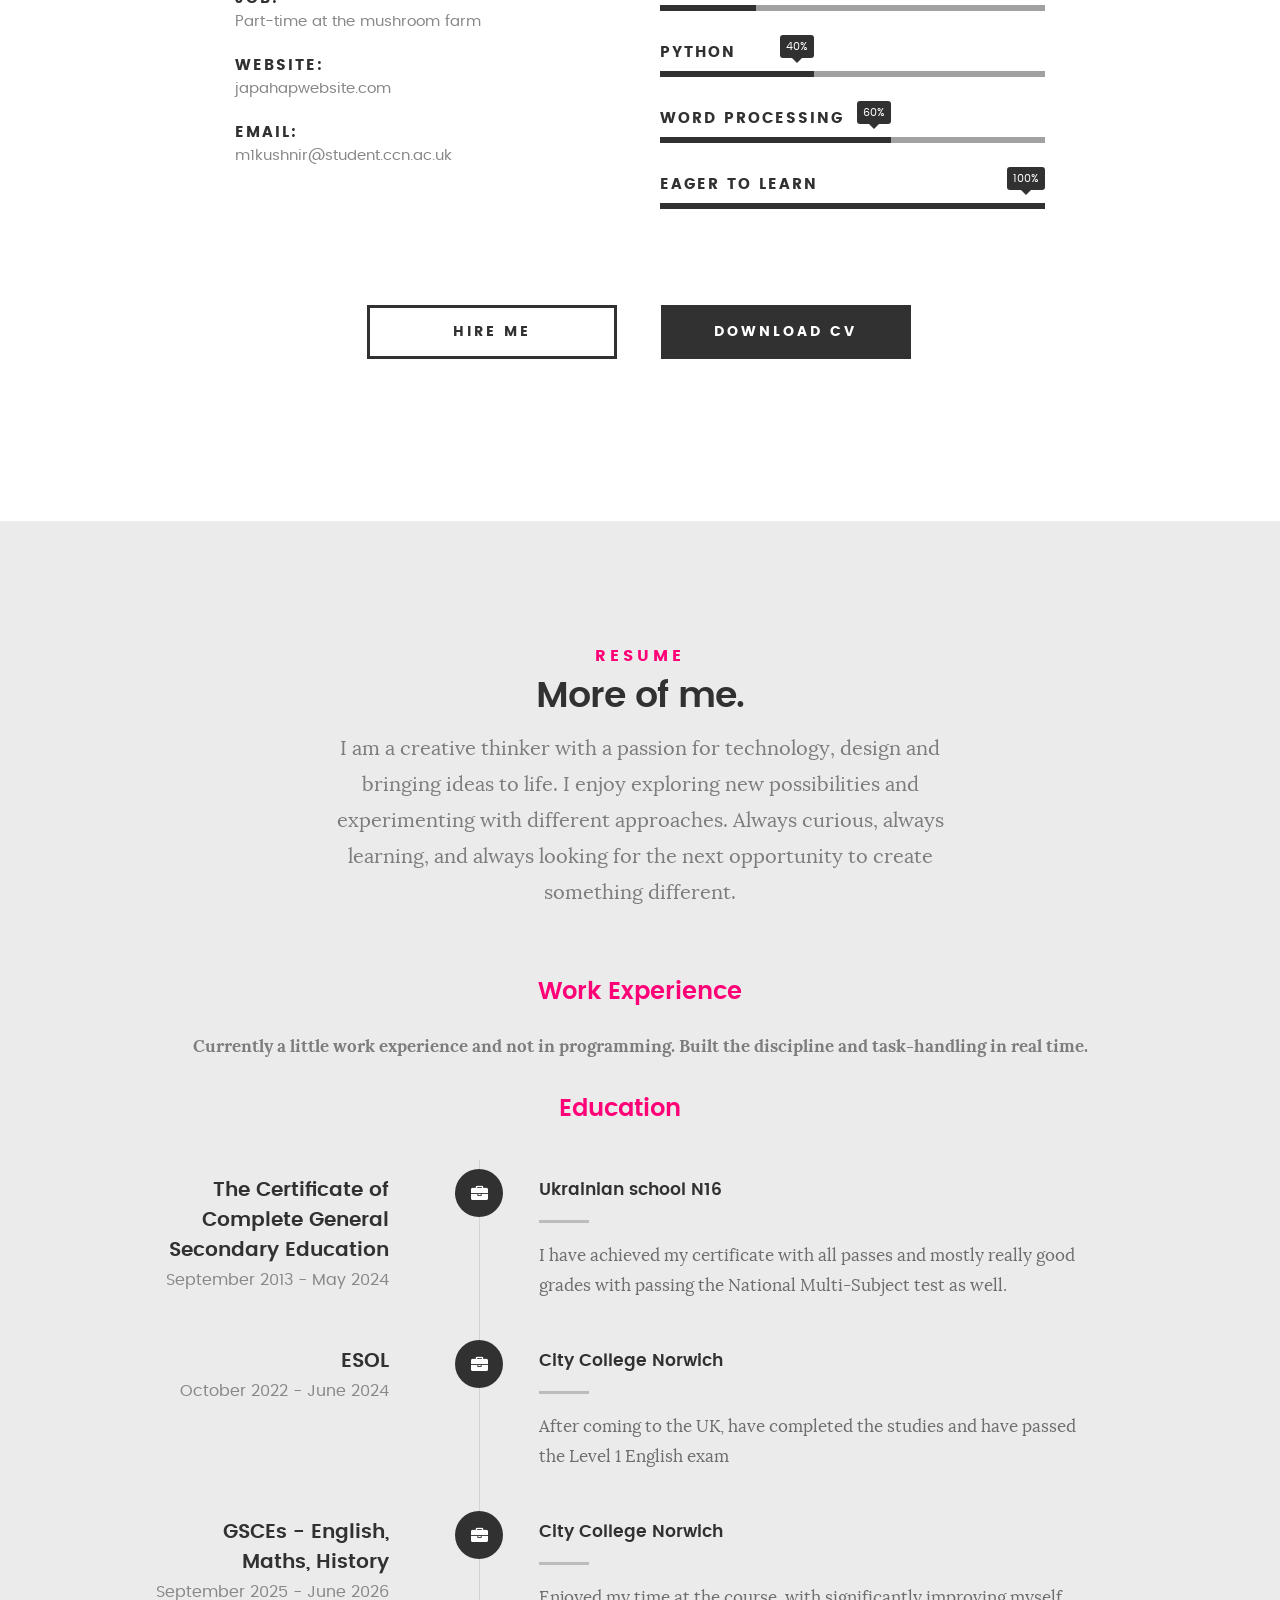
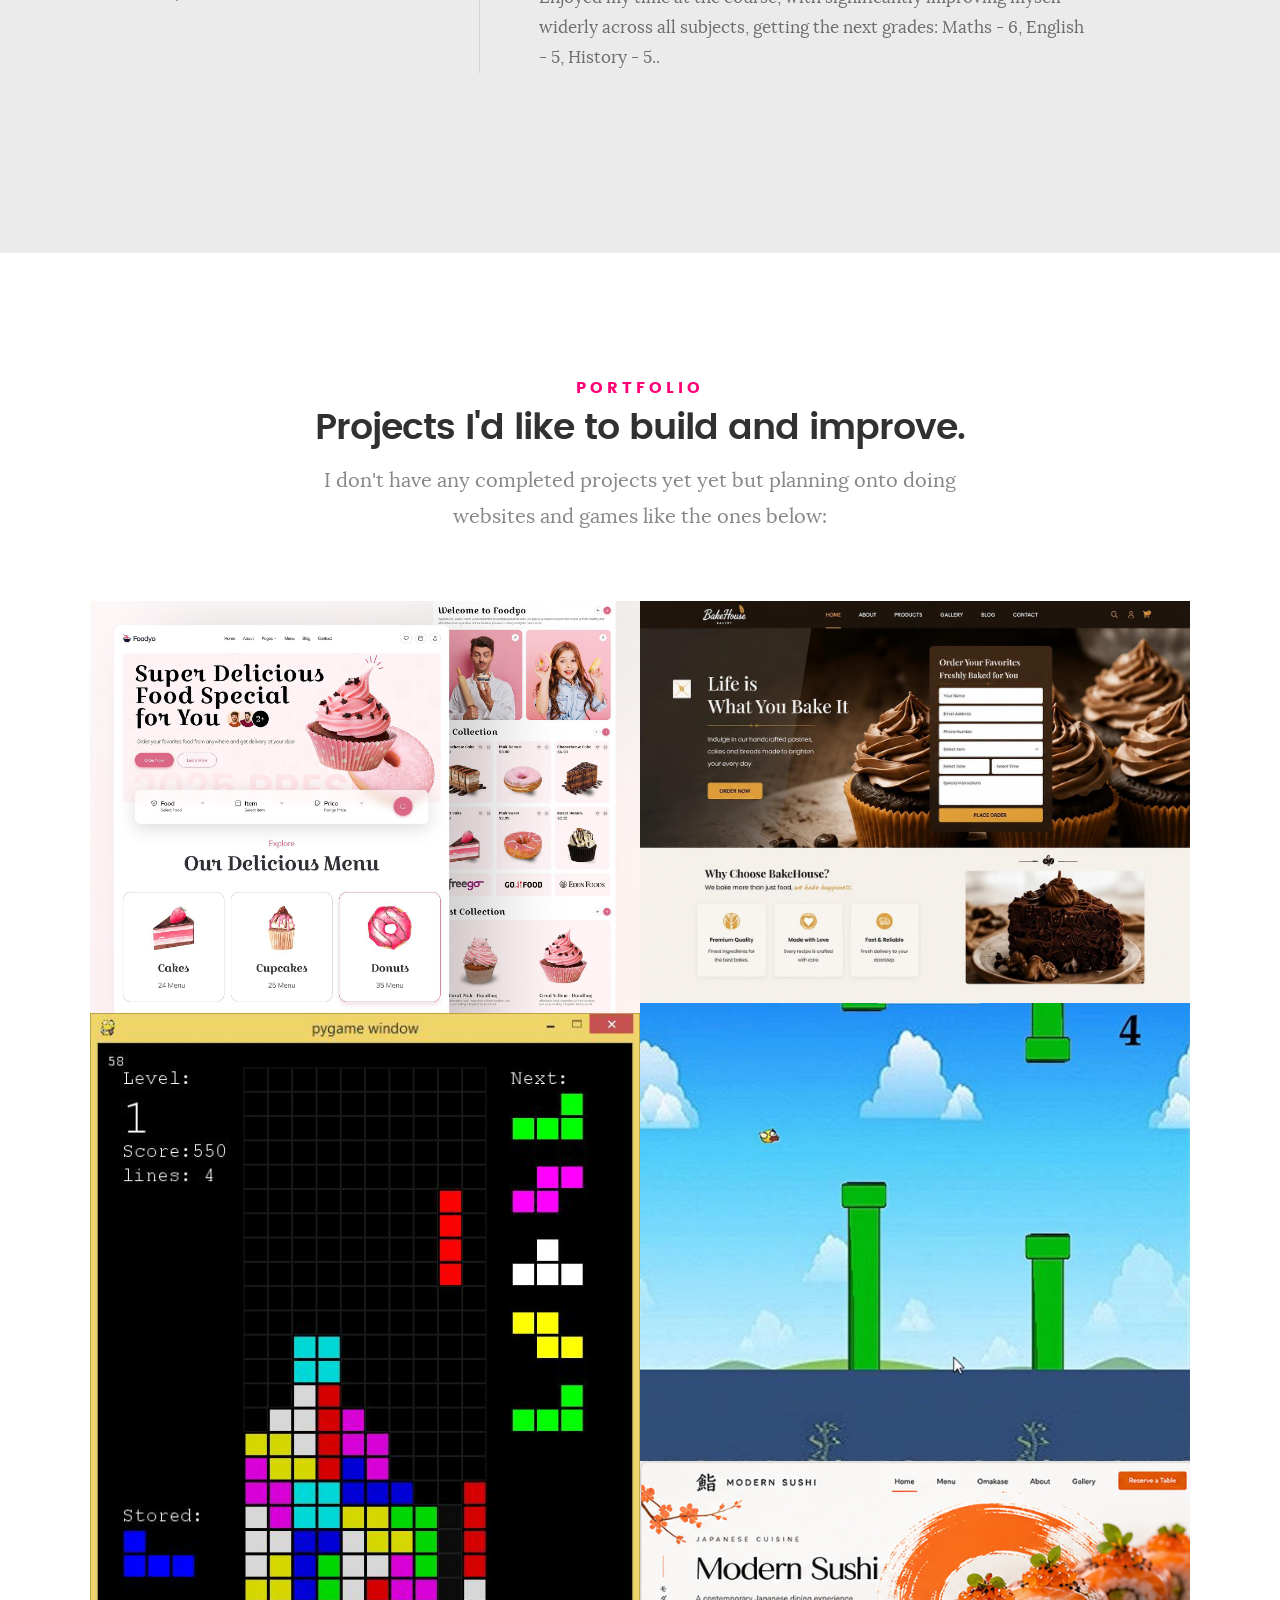
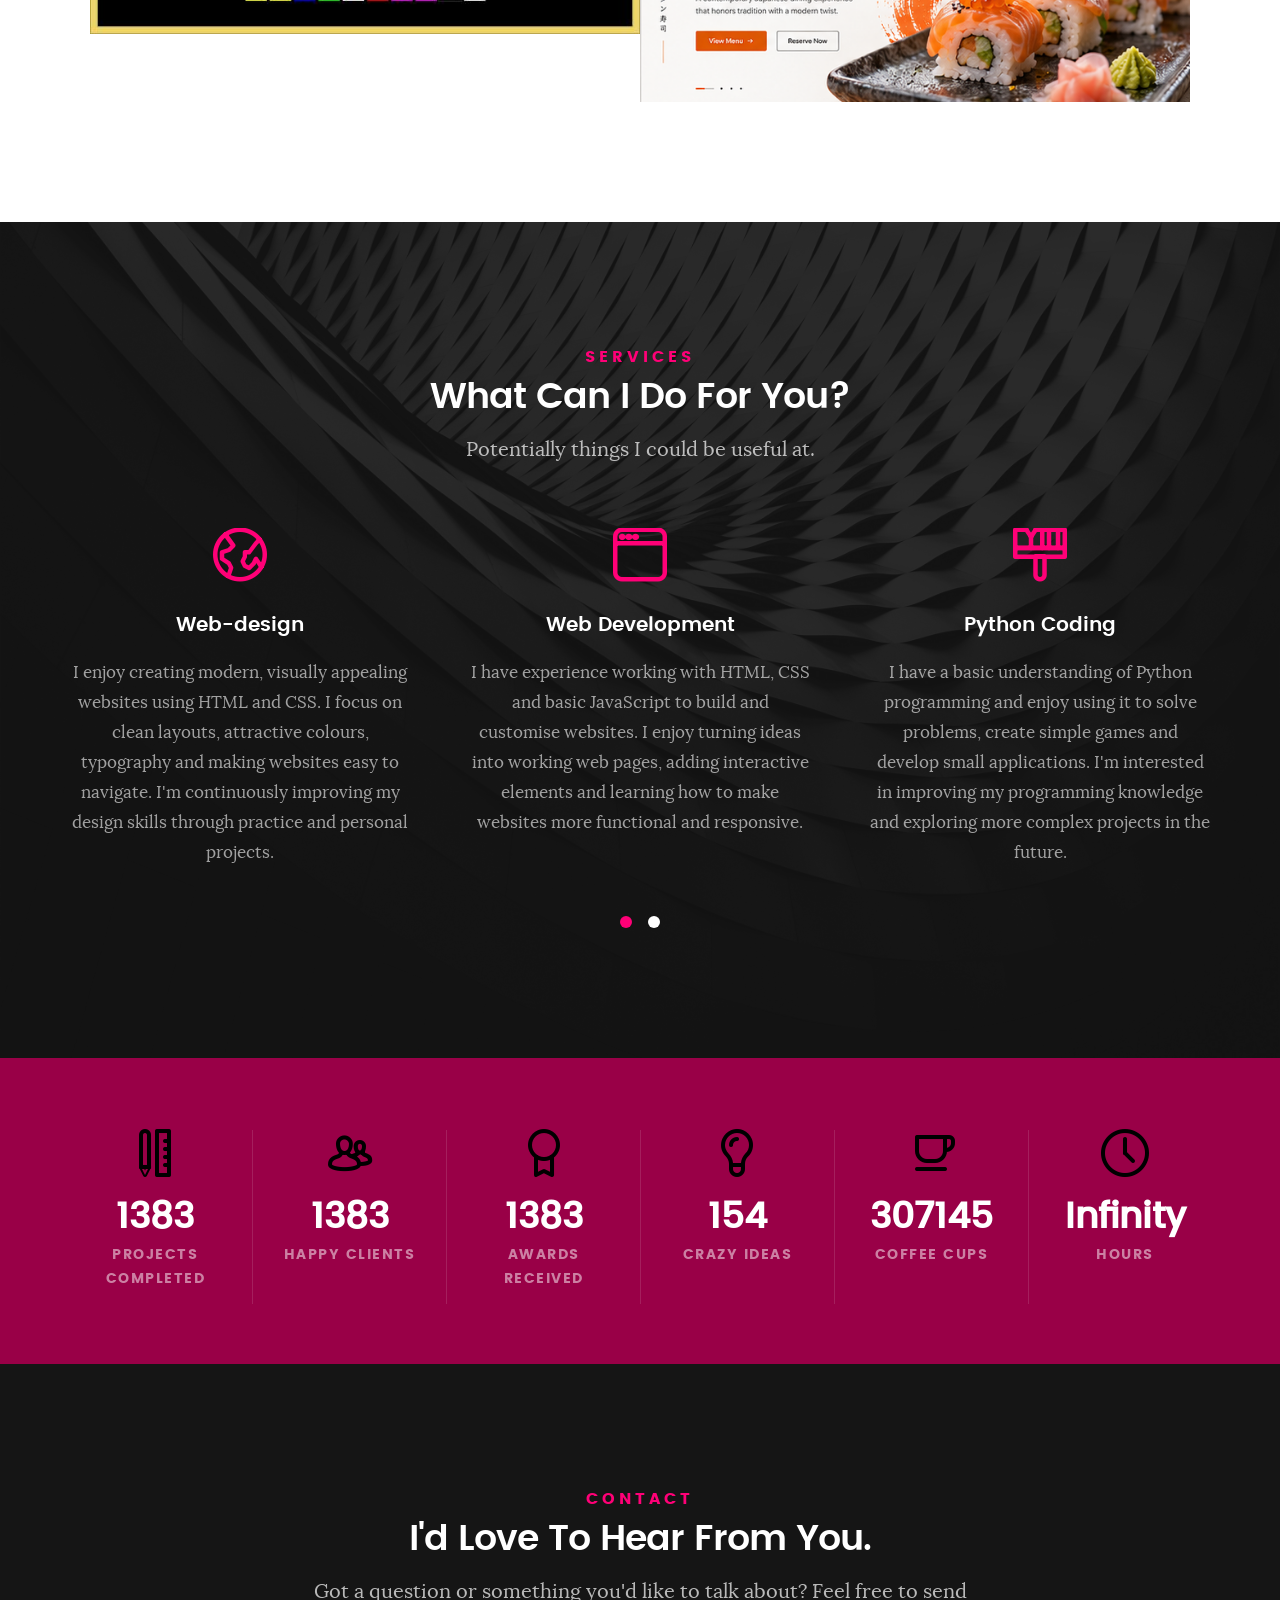
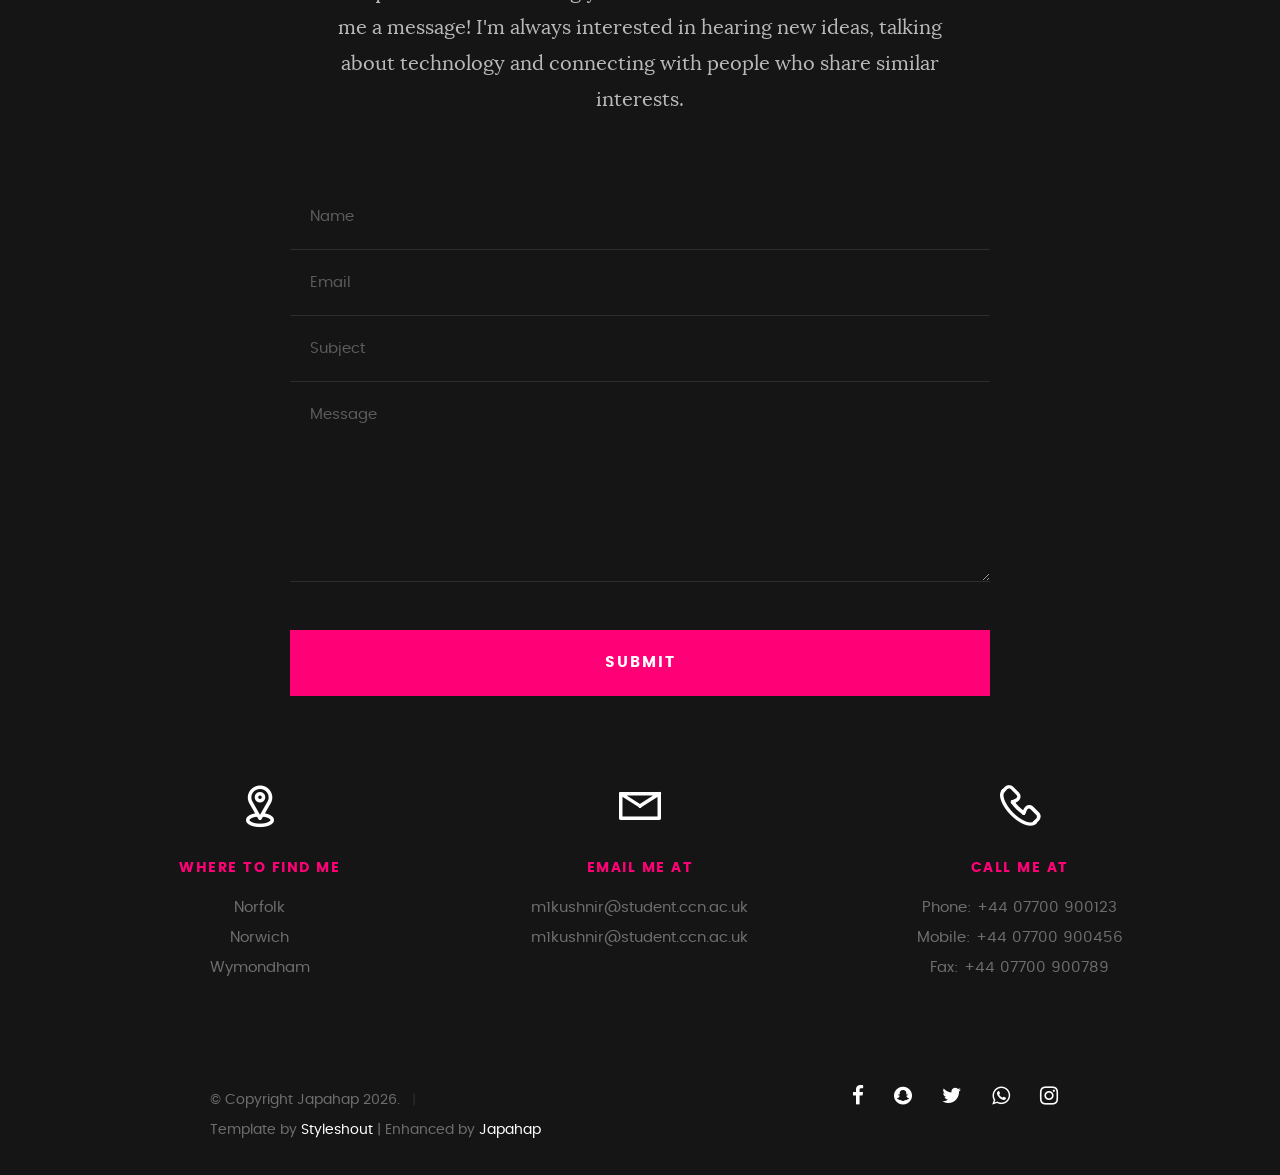
==== commit 3c5eb215: "Add files via upload" ====
--- a/index.html
+++ b/index.html
@@ -535,7 +535,7 @@
    			<h5>Services</h5>
    			<h1>What Can I Do For You?</h1>
 
-   			<p class="lead">Potentially things I could be useful at</p>
+   			<p class="lead">Potentially things I could be useful at.</p>
 
    		</div>   		
    	</div> <!-- /section-intro -->
@@ -550,7 +550,7 @@
 
 	            <div class="service-content">	
 
-	            	 <h3>Webd-design</h3>
+	            	 <h3>Web-design</h3>
 
 		            <p class="desc">I enjoy creating modern, visually appealing websites using HTML and CSS. I focus on clean layouts, attractive colours, typography and making websites easy to navigate. I'm continuously improving my design skills through practice and personal projects.
 	         		</p>
@@ -580,7 +580,7 @@
 
 	            <div class="service-content">
 
-	            	<h3>Python coding</h3>
+	            	<h3>Python Coding</h3>
 
 		            <p class="desc">I have a basic understanding of Python programming and enjoy using it to solve problems, create simple games and develop small applications. I'm interested in improving my programming knowledge and exploring more complex projects in the future.
 	        			</p> 
@@ -736,7 +736,7 @@
    			<h5>Contact</h5>
    			<h1>I'd Love To Hear From You.</h1>
 
-   			<p class="lead">Got a question or something you'd like to talk about? Feel free to send me a message! I'm always interested in hearing new ideas, talking about technology and connecting with people who share similar interests..</p>
+   			<p class="lead">Got a question or something you'd like to talk about? Feel free to send me a message! I'm always interested in hearing new ideas, talking about technology and connecting with people who share similar interests.</p>
 
    		</div> 
    	</div> <!-- /section-intro -->
--- a/css/base.css
+++ b/css/base.css
@@ -0,0 +1,871 @@
+/**
+ * =================================================================== 
+ *
+ *  Kards v1.0 Base Stylesheet
+ *  url: styleshout.com
+ *  03-01-2016
+ *  ------------------------------------------------------------------
+ *  TOC:
+ *  01. reset
+ *  02. basic/base setup styles
+ *  03. grid
+ *  04. MISC
+ *
+ * =================================================================== 
+ */
+
+/** 
+ * ===================================================================
+ * 01. reset - normalize.css v3.0.2 | MIT License | git.io/normalize
+ *
+ * ------------------------------------------------------------------- 
+ */
+html {
+	font-family: sans-serif;
+	-ms-text-size-adjust: 100%;
+	-webkit-text-size-adjust: 100%;
+}
+
+body {
+	margin: 0;
+}
+
+article,
+aside,
+details,
+figcaption,
+figure,
+footer,
+header,
+hgroup,
+main,
+menu,
+nav,
+section,
+summary {
+	display: block;
+}
+
+audio,
+canvas,
+progress,
+video {
+	display: inline-block;
+	vertical-align: baseline;
+}
+
+audio:not([controls]) {
+	display: none;
+	height: 0;
+}
+
+[hidden],
+template {
+	display: none;
+}
+
+a {
+	background: transparent;
+}
+
+a:active,
+a:hover {
+	outline: 0;
+}
+
+abbr[title] {
+	border-bottom: 1px dotted;
+}
+
+b,
+strong {
+	font-weight: bold;
+}
+
+dfn {
+	font-style: italic;
+}
+
+h1 {
+	font-size: 2em;
+	margin: 0.67em 0;
+}
+
+mark {
+	background: #ff0;
+	color: #000;
+}
+
+small {
+	font-size: 80%;
+}
+
+sub,
+sup {
+	font-size: 75%;
+	line-height: 0;
+	position: relative;
+	vertical-align: baseline;
+}
+
+sup {
+	top: -0.5em;
+}
+
+sub {
+	bottom: -0.25em;
+}
+
+img {
+	border: 0;
+}
+
+svg:not(:root) {
+	overflow: hidden;
+}
+
+figure {
+	margin: 1em 40px;
+}
+
+hr {
+	-moz-box-sizing: content-box;
+	box-sizing: content-box;
+	height: 0;
+}
+
+pre {
+	overflow: auto;
+}
+
+code,
+kbd,
+pre,
+samp {
+	font-family: monospace, monospace;
+	font-size: 1em;
+}
+
+button,
+input,
+optgroup,
+select,
+textarea {
+	color: inherit;
+	font: inherit;
+	margin: 0;
+}
+
+button {
+	overflow: visible;
+}
+
+button,
+select {
+	text-transform: none;
+}
+
+button,
+html input[type="button"],
+input[type="reset"],
+input[type="submit"] {
+	-webkit-appearance: button;
+	cursor: pointer;
+}
+
+button[disabled],
+html input[disabled] {
+	cursor: default;
+}
+
+button::-moz-focus-inner,
+input::-moz-focus-inner {
+	border: 0;
+	padding: 0;
+}
+
+input {
+	line-height: normal;
+}
+
+input[type="checkbox"],
+input[type="radio"] {
+	box-sizing: border-box;
+	padding: 0;
+}
+
+input[type="number"]::-webkit-inner-spin-button,
+input[type="number"]::-webkit-outer-spin-button {
+	height: auto;
+}
+
+input[type="search"] {
+	-webkit-appearance: textfield;
+	-moz-box-sizing: content-box;
+	-webkit-box-sizing: content-box;
+	box-sizing: content-box;
+}
+
+input[type="search"]::-webkit-search-cancel-button,
+input[type="search"]::-webkit-search-decoration {
+	-webkit-appearance: none;
+}
+
+fieldset {
+	border: 1px solid #c0c0c0;
+	margin: 0 2px;
+	padding: 0.35em 0.625em 0.75em;
+}
+
+legend {
+	border: 0;
+	padding: 0;
+}
+
+textarea {
+	overflow: auto;
+}
+
+optgroup {
+	font-weight: bold;
+}
+
+table {
+	border-collapse: collapse;
+	border-spacing: 0;
+}
+
+td,
+th {
+	padding: 0;
+}
+
+/** 
+ * ===================================================================
+ * 02. basic/base setup styles - (_basic.scss)
+ *
+ * ------------------------------------------------------------------- 
+ */
+html {
+	font-size: 62.5%;
+	box-sizing: border-box;
+}
+
+*,
+*::before,
+*::after {
+	box-sizing: inherit;
+}
+
+body {
+	font-weight: normal;
+	line-height: 1;
+	text-rendering: optimizeLegibility;
+	word-wrap: break-word;
+	-webkit-overflow-scrolling: touch;
+	-webkit-text-size-adjust: none;
+}
+
+body,
+input,
+button {
+	-moz-osx-font-smoothing: grayscale;
+	-webkit-font-smoothing: antialiased;
+}
+
+/**
+ * Media - (_basic.scss)
+ * ------------------------------------------------------------------- 
+ */
+img,
+video {
+	max-width: 100%;
+	height: auto;
+}
+
+/**
+ * Typography resets - (_basic.scss)
+ * ------------------------------------------------------------------- 
+ */
+div,
+dl,
+dt,
+dd,
+ul,
+ol,
+li,
+h1,
+h2,
+h3,
+h4,
+h5,
+h6,
+pre,
+form,
+p,
+blockquote,
+th,
+td {
+	margin: 0;
+	padding: 0;
+}
+
+h1,
+h2,
+h3,
+h4,
+h5,
+h6 {
+	-webkit-font-variant-ligatures: common-ligatures;
+	-moz-font-variant-ligatures: common-ligatures;
+	font-variant-ligatures: common-ligatures;
+	text-rendering: optimizeLegibility;
+}
+
+em,
+i {
+	font-style: italic;
+	line-height: inherit;
+}
+
+strong,
+b {
+	font-weight: bold;
+	line-height: inherit;
+}
+
+small {
+	font-size: 60%;
+	line-height: inherit;
+}
+
+ol,
+ul {
+	list-style: none;
+}
+
+li {
+	display: block;
+}
+
+/**
+ * links - (_basic.scss)
+ * ------------------------------------------------------------------- 
+ */
+a {
+	text-decoration: none;
+	line-height: inherit;
+}
+
+a img {
+	border: none;
+}
+
+/**
+ * inputs - (_basic.scss)
+ * ------------------------------------------------------------------- 
+ */
+fieldset {
+	margin: 0;
+	padding: 0;
+}
+
+input[type="email"],
+input[type="number"],
+input[type="search"],
+input[type="text"],
+input[type="tel"],
+input[type="url"],
+input[type="password"],
+textarea {
+	-webkit-appearance: none;
+	-moz-appearance: none;
+	-ms-appearance: none;
+	-o-appearance: none;
+	appearance: none;
+}
+
+/** 
+ * ===================================================================
+ * 03. grid - (_grid.scss)
+ *
+ * ------------------------------------------------------------------- 
+ */
+.row {
+	width: 94%;
+	max-width: 1140px;
+	margin: 0 auto;
+}
+
+.row:before,
+.row:after {
+	content: "";
+	display: table;
+}
+
+.row:after {
+	clear: both;
+}
+
+.row .row {
+	width: auto;
+	max-width: none;
+	margin-left: -20px;
+	margin-right: -20px;
+}
+
+[class*="col-"],
+.bgrid {
+	float: left;
+}
+
+[class*="col-"] + [class*="col-"].end {
+	float: right;
+}
+
+[class*="col-"] {
+	padding: 0 20px;
+}
+
+.col-one {
+	width: 8.33333%;
+}
+
+.col-two,
+.col-1-6 {
+	width: 16.66667%;
+}
+
+.col-three,
+.col-1-4 {
+	width: 25%;
+}
+
+.col-four,
+.col-1-3 {
+	width: 33.33333%;
+}
+
+.col-five {
+	width: 41.66667%;
+}
+
+.col-six,
+.col-1-2 {
+	width: 50%;
+}
+
+.col-seven {
+	width: 58.33333%;
+}
+
+.col-eight,
+.col-2-3 {
+	width: 66.66667%;
+}
+
+.col-nine,
+.col-3-4 {
+	width: 75%;
+}
+
+.col-ten,
+.col-5-6 {
+	width: 83.33333%;
+}
+
+.col-eleven {
+	width: 91.66667%;
+}
+
+.col-twelve,
+.col-full {
+	width: 100%;
+}
+
+/**
+ * small screens - (_grid.scss)
+ * --------------------------------------------------------------- 
+ */
+@media screen and (max-width:1024px) {
+	.row .row {
+		margin-left: -18px;
+		margin-right: -18px;
+	}
+
+	[class*="col-"] {
+		padding: 0 18px;
+	}
+
+}
+
+/**
+ * tablets - (_grid.scss)
+ * --------------------------------------------------------------- 
+ */
+@media screen and (max-width:768px) {
+	.row {
+		width: auto;
+		padding-left: 30px;
+		padding-right: 30px;
+	}
+
+	.row .row {
+		padding-left: 0;
+		padding-right: 0;
+		margin-left: -15px;
+		margin-right: -15px;
+	}
+
+	[class*="col-"] {
+		padding: 0 15px;
+	}
+
+	.tab-1-4 {
+		width: 25%;
+	}
+
+	.tab-1-3 {
+		width: 33.33333%;
+	}
+
+	.tab-1-2 {
+		width: 50%;
+	}
+
+	.tab-2-3 {
+		width: 66.66667%;
+	}
+
+	.tab-3-4 {
+		width: 75%;
+	}
+
+	.tab-full {
+		width: 100%;
+	}
+
+}
+
+/**
+ * large mobile devices - (_grid.scss)
+ * --------------------------------------------------------------- 
+ */
+@media screen and (max-width:600px) {
+	.row {
+		padding-left: 25px;
+		padding-right: 25px;
+	}
+
+	.row .row {
+		margin-left: -10px;
+		margin-right: -10px;
+	}
+
+	[class*="col-"] {
+		padding: 0 10px;
+	}
+
+	.mob-1-4 {
+		width: 25%;
+	}
+
+	.mob-1-2 {
+		width: 50%;
+	}
+
+	.mob-3-4 {
+		width: 75%;
+	}
+
+	.mob-full {
+		width: 100%;
+	}
+
+}
+
+/**
+ * small mobile devices - (_grid.scss)
+ * --------------------------------------------------------------- 
+ */
+@media screen and (max-width:400px) {
+	.row .row {
+		padding-left: 0;
+		padding-right: 0;
+		margin-left: 0;
+		margin-right: 0;
+	}
+
+	[class*="col-"] {
+		width: 100% !important;
+		float: none !important;
+		clear: both !important;
+		margin-left: 0;
+		margin-right: 0;
+		padding: 0;
+	}
+
+	[class*="col-"] + [class*="col-"].end {
+		float: none;
+	}
+
+}
+
+/** 
+ * ===================================================================
+ * block grids - (_grid.scss)
+ *
+ * ------------------------------------------------------------------- 
+ */
+[class*="block-"]:before,
+[class*="block-"]:after {
+	content: "";
+	display: table;
+}
+
+[class*="block-"]:after {
+	clear: both;
+}
+
+.block-1-6 .bgrid {
+	width: 16.66667%;
+}
+
+.block-1-4 .bgrid {
+	width: 25%;
+}
+
+.block-1-3 .bgrid {
+	width: 33.33333%;
+}
+
+.block-1-2 .bgrid {
+	width: 50%;
+}
+
+/**
+ * Clearing for block grid columns. Allow columns with 
+ * different heights to align properly.
+ */
+.block-1-6 .bgrid:nth-child(6n+1),
+.block-1-4 .bgrid:nth-child(4n+1),
+.block-1-3 .bgrid:nth-child(3n+1),
+.block-1-2 .bgrid:nth-child(2n+1) {
+	clear: both;
+}
+
+/**
+ * small screens - (_grid.scss)
+ * --------------------------------------------------------------- 
+ */
+@media screen and (max-width:1024px) {
+	.block-s-1-6 .bgrid {
+		width: 16.66667%;
+	}
+
+	.block-s-1-4 .bgrid {
+		width: 25%;
+	}
+
+	.block-s-1-3 .bgrid {
+		width: 33.33333%;
+	}
+
+	.block-s-1-2 .bgrid {
+		width: 50%;
+	}
+
+	.block-s-full .bgrid {
+		width: 100%;
+		clear: both;
+	}
+
+	[class*="block-s-"] .bgrid:nth-child(n) {
+		clear: none;
+	}
+
+	.block-s-1-6 .bgrid:nth-child(6n+1),
+	.block-s-1-4 .bgrid:nth-child(4n+1),
+	.block-s-1-3 .bgrid:nth-child(3n+1),
+	.block-s-1-2 .bgrid:nth-child(2n+1) {
+		clear: both;
+	}
+
+}
+
+/**
+ * tablets - (_grid.scss)
+ * --------------------------------------------------------------- 
+ */
+@media screen and (max-width:768px) {
+	.block-tab-1-6 .bgrid {
+		width: 16.66667%;
+	}
+
+	.block-tab-1-4 .bgrid {
+		width: 25%;
+	}
+
+	.block-tab-1-3 .bgrid {
+		width: 33.33333%;
+	}
+
+	.block-tab-1-2 .bgrid {
+		width: 50%;
+	}
+
+	.block-tab-full .bgrid {
+		width: 100%;
+		clear: both;
+	}
+
+	[class*="block-tab-"] .bgrid:nth-child(n) {
+		clear: none;
+	}
+
+	.block-tab-1-6 .bgrid:nth-child(6n+1),
+	.block-tab-1-4 .bgrid:nth-child(4n+1),
+	.block-tab-1-3 .bgrid:nth-child(3n+1),
+	.block-tab-1-2 .bgrid:nth-child(2n+1) {
+		clear: both;
+	}
+
+}
+
+/**
+ * large mobile devices - (_grid.scss)
+ * --------------------------------------------------------------- 
+ */
+@media screen and (max-width:600px) {
+	.block-mob-1-6 .bgrid {
+		width: 16.66667%;
+	}
+
+	.block-mob-1-4 .bgrid {
+		width: 25%;
+	}
+
+	.block-mob-1-3 .bgrid {
+		width: 33.33333%;
+	}
+
+	.block-mob-1-2 .bgrid {
+		width: 50%;
+	}
+
+	.block-mob-full .bgrid {
+		width: 100%;
+		clear: both;
+	}
+
+	[class*="block-mob-"] .bgrid:nth-child(n) {
+		clear: none;
+	}
+
+	.block-mob-1-6 .bgrid:nth-child(6n+1),
+	.block-mob-1-4 .bgrid:nth-child(4n+1),
+	.block-mob-1-3 .bgrid:nth-child(3n+1),
+	.block-mob-1-2 .bgrid:nth-child(2n+1) {
+		clear: both;
+	}
+
+}
+
+/**
+ * stack on small mobile devices - (_grid.scss)
+ * --------------------------------------------------------------- 
+ */
+@media screen and (max-width:400px) {
+	.stack .bgrid {
+		width: 100% !important;
+		float: none !important;
+		clear: both !important;
+		margin-left: 0;
+		margin-right: 0;
+	}
+
+}
+
+/** 
+ * ===================================================================
+ * 04. MISC  - (_grid.scss)
+ *
+ * ------------------------------------------------------------------- 
+ */
+
+/**
+ * Clearing - (http://nicolasgallagher.com/micro-clearfix-hack/
+ */
+.group:before,
+.group:after {
+	content: "";
+	display: table;
+}
+
+.group:after {
+	clear: both;
+}
+
+/**
+ * Misc Helper Styles 
+ */
+.hide {
+	display: none;
+}
+
+.invisible {
+	visibility: hidden;
+}
+
+.antialiased {
+	-webkit-font-smoothing: antialiased;
+	-moz-osx-font-smoothing: grayscale;
+}
+
+.remove-bottom {
+	margin-bottom: 0;
+}
+
+.half-bottom {
+	margin-bottom: 1.5rem !important;
+}
+
+.add-bottom {
+	margin-bottom: 3rem !important;
+}
+
+.no-border {
+	border: none;
+}
+
+.full-width {
+	width: 100%;
+}
+
+.text-center {
+	text-align: center;
+}
+
+.text-left {
+	text-align: left;
+}
+
+.text-right {
+	text-align: right;
+}
+
+.pull-left {
+	float: left;
+}
+
+.pull-right {
+	float: right;
+}
+
+.align-center {
+	margin-left: auto;
+	margin-right: auto;
+	text-align: center;
+}
+
+/*# sourceMappingURL=base.css.map */
--- a/css/main.css
+++ b/css/main.css
@@ -0,0 +1,2599 @@
+/**
+ * =================================================================== 
+ *
+ *  Kards v1.0 Main Stylesheet
+ *  url: styleshout.com
+ *  03-01-2016
+ *  ------------------------------------------------------------------
+ *  TOC:
+ *  01. webfonts and iconfonts
+ *  02. base style overrides
+ *  03. typography & general theme styles
+ *  04. preloader
+ *  05. forms
+ *  06. buttons 
+ *  07. other components
+ *  08. common styles
+ *  09. header styles
+ *  10. intro
+ *  11. about
+ *  12. resume
+ *  13. portfolio
+ *  14. call-to-action section
+ *  15. services
+ *  16. stats
+ *  17. contact
+ *  18. footer
+ *
+ * =================================================================== 
+ */
+
+
+/** 
+ * ===================================================================
+ * 01. webfonts and iconfonts - (_document-setup.scss)
+ *
+ * ------------------------------------------------------------------- 
+ */
+@import url("fonts.css");
+@import url("font-awesome/css/font-awesome.min.css");
+@import url("micons/micons.css");
+
+
+/** 
+ * ===================================================================
+ * 02. base style overrides - (_document-setup.scss)
+ *
+ * ------------------------------------------------------------------- 
+ */
+html {
+	font-size: 10px;
+}
+
+@media only screen and (max-width:1024px) {
+	html {
+		font-size: 9.411764705882353px;
+	}
+}
+@media only screen and (max-width:768px) {
+	html {
+		font-size: 10px;
+	}
+}
+@media only screen and (max-width:400px) {
+	html {
+		font-size: 9.411764705882353px;
+	}
+}
+
+html, body {
+	height: 100%;
+}
+body {
+	background: #151515;
+	font-family: "lora-regular", serif;
+	font-size: 1.7rem;
+	line-height: 3rem;
+	color: #6e6e6e;
+}
+
+/**
+ * links - (_document-setup.scss)
+ * -------------------------------------------------------------------
+ */
+a, a:visited {
+	color: #000000;
+	-moz-transition: all 0.3s ease-in-out;
+	-o-transition: all 0.3s ease-in-out;
+	-webkit-transition: all 0.3s ease-in-out;
+	-ms-transition: all 0.3s ease-in-out;
+	transition: all 0.3s ease-in-out;
+}
+a:hover, a:focus, a:active {
+	color: #FF0077;
+	outline: 0;
+}
+
+/** 
+ * ===================================================================
+ * 03. typography & general theme styles - (_document-setup.scss)
+ *
+ * ------------------------------------------------------------------- 
+ */
+h1, h2, h3, h4, h5, h6, .h01, .h02, .h03, .h04, .h05, .h06 {
+	font-family: "poppins-semibold", sans-serif;
+	color: #313131;
+	font-style: normal;
+	text-rendering: optimizeLegibility;
+	margin-bottom: 2.1rem;
+}
+h3, .h03, h4, .h04 {
+	margin-bottom: 1.8rem;
+}
+h5, .h05, h6, .h06 {
+	font-family: "poppins-bold";
+	margin-bottom: 1.2rem;
+}
+h1, .h01 {
+	font-size: 3.1rem;
+	line-height: 1.355;
+	letter-spacing: -.1rem;
+}
+@media only screen and (max-width:600px) {
+	h1, .h01 {
+		font-size: 2.6rem;
+		letter-spacing: -.07rem;
+	}
+}
+h2, .h02 {
+	font-size: 2.4rem;
+	line-height: 1.25;
+}
+h3, .h03 {
+	font-size: 2rem;
+	line-height: 1.5;
+}
+h4, .h04 {
+	font-size: 1.7rem;
+	line-height: 1.765;
+}
+h5, .h05 {
+	font-size: 1.4rem;
+	line-height: 1.714;
+	text-transform: uppercase;
+	letter-spacing: .15rem;
+}
+h6, .h06 {
+	font-size: 1.3rem;
+	line-height: 1.846;
+	text-transform: uppercase;
+	letter-spacing: .15rem;
+}
+p img {
+	margin: 0;
+}
+p.lead {
+	font-family: "lora-regular", serif;
+	font-size: 2rem;
+	line-height: 1.8;
+	color: #888888;
+}
+@media only screen and (max-width:768px) {
+	p.lead {
+		font-size: 1.7rem;
+	}
+}
+em, i, strong, b {
+	font-size: 1.7rem;
+	line-height: 3rem;
+	font-style: normal;
+	font-weight: normal;
+}
+em, i {
+	font-family: "lora-italic", serif;
+}
+strong, b {
+	font-family: "lora-bold", serif;
+}
+small {
+	font-size: 1.2rem;
+	line-height: inherit;
+}
+blockquote {
+	margin: 3rem 0;
+	padding-left: 4rem;
+	position: relative;
+}
+blockquote:before {
+	content: "\201C";
+	font-size: 8rem;
+	line-height: 0px;
+	margin: 0;
+	color: #313131;
+	font-family: arial, sans-serif;
+	position: absolute;
+	top: 3rem;
+	left: 0;
+}
+blockquote p {
+	font-family: georgia, serif;
+	font-style: italic;
+	padding: 0;
+	font-size: 1.9rem;
+	line-height: 1.737;
+}
+blockquote cite {
+	display: block;
+	font-size: 1.3rem;
+	font-style: normal;
+	line-height: 1.616;
+}
+blockquote cite:before {
+	content: "\2014 \0020";
+}
+blockquote cite a, blockquote cite a:visited {
+	color: #888888;
+	border: none;
+}
+abbr {
+	font-family: "poppins-bold", serif;
+	font-variant: small-caps;
+	text-transform: lowercase;
+	letter-spacing: .05rem;
+	color: #888888;
+}
+var, kbd, samp, code, pre {
+	font-family: Consolas, "Andale Mono", Courier, "Courier New", monospace;
+}
+pre {
+	padding: 2.4rem 3rem 3rem;
+	background: #F1F1F1;
+}
+code {
+	font-size: 1.4rem;
+	margin: 0 .2rem;
+	padding: .3rem .6rem;
+	white-space: nowrap;
+	background: #F1F1F1;
+	border: 1px solid #E1E1E1;
+	border-radius: 3px;
+}
+pre > code {
+	display: block;
+	white-space: pre;
+	line-height: 2;
+	padding: 0;
+	margin: 0;
+}
+pre.prettyprint > code {
+	border: none;
+}
+del {
+	text-decoration: line-through;
+}
+abbr[title], dfn[title] {
+	border-bottom: 1px dotted;
+	cursor: help;
+}
+mark {
+	background: #FFF49B;
+	color: #000;
+}
+hr {
+	border: solid #d2d2d2;
+	border-width: 1px 0 0;
+	clear: both;
+	margin: 2.4rem 0 1.5rem;
+	height: 0;
+}
+
+/**
+ * Lists - (_document-setup.scss)  
+ * -------------------------------------------------------------------
+ */
+ol {
+	list-style: decimal;
+}
+ul {
+	list-style: disc;
+}
+li {
+	display: list-item;
+}
+ol, ul {
+	margin-left: 1.7rem;
+}
+ul li {
+	padding-left: .4rem;
+}
+ul ul, ul ol, ol ol, ol ul {
+	margin: .6rem 0 .6rem 1.7rem;
+}
+ul.disc li {
+	display: list-item;
+	list-style: none;
+	padding: 0 0 0 .8rem;
+	position: relative;
+}
+ul.disc li::before {
+	content: "";
+	display: inline-block;
+	width: 8px;
+	height: 8px;
+	border-radius: 50%;
+	background: #FF0077;
+	position: absolute;
+	left: -17px;
+	top: 11px;
+	vertical-align: middle;
+}
+dt {
+	margin: 0;
+	color: #FF0077;
+}
+dd {
+	margin: 0 0 0 2rem;
+}
+
+/**
+ * tables - (_document-setup.scss)  
+ * -------------------------------------------------------------------
+ */
+table {
+	border-width: 0;
+	width: 100%;
+	max-width: 100%;
+	font-family: "lora-regular", sans-serif;
+}
+th, td {
+	padding: 1.5rem 3rem;
+	text-align: left;
+	border-bottom: 1px solid #E8E8E8;
+}
+th {
+	color: #313131;
+	font-family: "poppins-bold", sans-serif;
+}
+td {
+	line-height: 1.5;
+}
+th:first-child, td:first-child {
+	padding-left: 0;
+}
+th:last-child, td:last-child {
+	padding-right: 0;
+}
+.table-responsive {
+	overflow-x: auto;
+	-webkit-overflow-scrolling: touch;
+}
+
+/**
+ * Spacing - (_document-setup.scss)  
+ * -------------------------------------------------------------------
+ */
+button, .button {
+	margin-bottom: 1.2;
+}
+fieldset {
+	margin-bottom: 1.5rem;
+}
+input,
+textarea,
+select,
+pre,
+blockquote,
+figure,
+table,
+p,
+ul,
+ol,
+dl,
+form,
+.fluid-video-wrapper,
+.ss-custom-select {
+	margin-bottom: 3rem;
+}
+
+/**
+ * floated image - (_document-setup.scss)  
+ * -------------------------------------------------------------------
+ */
+img.pull-right {
+	margin: .9rem 0 0 2.4rem;
+}
+img.pull-left {
+	margin: .9rem 2.4rem 0 0;
+}
+
+/**
+ * block grid paddings - (_document-setup.scss) 
+ * -------------------------------------------------------------------
+ */
+.bgrid {
+	padding: 0 20px;
+}
+@media only screen and (max-width:1024px) {
+	.bgrid {
+		padding: 0 18px;
+	}
+}
+@media only screen and (max-width:768px) {
+	.bgrid {
+		padding: 0 15px;
+	}
+}
+@media only screen and (max-width:600px) {
+	.bgrid {
+		padding: 0 10px;
+	}
+}
+@media only screen and (max-width:400px) {
+	.bgrid {
+		padding: 0;
+	}
+}
+
+/**
+ * pace.js styles - minimal  - (_document-setup.scss)
+ * -------------------------------------------------------------------
+ */
+.pace {
+	-webkit-pointer-events: none;
+	pointer-events: none;
+	-webkit-user-select: none;
+	-moz-user-select: none;
+	user-select: none;
+}
+.pace-inactive {
+	display: none;
+}
+.pace .pace-progress {
+	background: #FF0077;
+	position: fixed;
+	z-index: 900;
+	top: 0;
+	right: 100%;
+	width: 100%;
+	height: 6px;
+}
+
+/** 
+ * ===================================================================
+ * 04. preloader - (_preloader-1.scss)
+ *
+ * ------------------------------------------------------------------- 
+ */
+#preloader {
+	position: fixed;
+	top: 0;
+	left: 0;
+	right: 0;
+	bottom: 0;
+	background: #151515;
+	z-index: 800;
+	height: 100%;
+	width: 100%;
+}
+.no-js #preloader, .oldie #preloader {
+	display: none;
+}
+#loader {
+	position: absolute;
+	left: 50%;
+	top: 50%;
+	width: 60px;
+	height: 60px;
+	margin: -30px 0 0 -30px;
+	padding: 0;
+}
+#loader:before {
+	content: "";
+	border-top: 11px solid rgba(255, 255, 255, 0.1);
+	border-right: 11px solid rgba(255, 255, 255, 0.1);
+	border-bottom: 11px solid rgba(255, 255, 255, 0.1);
+	border-left: 11px solid #FF0077;
+	-webkit-animation: load 1.1s infinite linear;
+	animation: load 1.1s infinite linear;
+	display: block;
+	border-radius: 50%;
+	width: 60px;
+	height: 60px;
+}
+@-webkit-keyframes load {
+	0% {
+		-webkit-transform: rotate(0deg);
+		transform: rotate(0deg);
+	}
+	100% {
+		-webkit-transform: rotate(360deg);
+		transform: rotate(360deg);
+	}
+}
+@keyframes load {
+	0% {
+		-webkit-transform: rotate(0deg);
+		transform: rotate(0deg);
+	}
+	100% {
+		-webkit-transform: rotate(360deg);
+		transform: rotate(360deg);
+	}
+}
+
+/** 
+ * ===================================================================
+ * 05. forms - (_forms.scss)
+ *
+ * ------------------------------------------------------------------- 
+ */
+fieldset {
+	border: none;
+}
+input[type="email"],
+input[type="number"],
+input[type="search"],
+input[type="text"],
+input[type="tel"],
+input[type="url"],
+input[type="password"],
+textarea,
+select {
+	display: block;
+	height: 6rem;
+	padding: 1.5rem 0;
+	border: 0;
+	outline: none;
+	vertical-align: middle;
+	color: #313131;
+	font-family: "poppins-regular", sans-serif;
+	font-size: 1.5rem;
+	line-height: 3rem;
+	max-width: 100%;
+	background: transparent;
+	border-bottom: 1px solid rgba(0, 0, 0, 0.3);
+	-moz-transition: all 0.3s ease-in-out;
+	-o-transition: all 0.3s ease-in-out;
+	-webkit-transition: all 0.3s ease-in-out;
+	-ms-transition: all 0.3s ease-in-out;
+	transition: all 0.3s ease-in-out;
+}
+.ss-custom-select {
+	position: relative;
+	padding: 0;
+}
+.ss-custom-select select {
+	-webkit-appearance: none;
+	-moz-appearance: none;
+	-ms-appearance: none;
+	-o-appearance: none;
+	appearance: none;
+	text-indent: 0.01px;
+	text-overflow: '';
+	margin: 0;
+	line-height: 3rem;
+	vertical-align: middle;
+}
+.ss-custom-select select option {
+	padding-left: 2rem;
+	padding-right: 2rem;
+}
+.ss-custom-select select::-ms-expand {
+	display: none;
+}
+.ss-custom-select::after {
+	content: '\f0d7';
+	font-family: 'FontAwesome';
+	position: absolute;
+	top: 50%;
+	right: 1.5rem;
+	margin-top: -10px;
+	bottom: auto;
+	width: 20px;
+	height: 20px;
+	line-height: 20px;
+	font-size: 18px;
+	text-align: center;
+	pointer-events: none;
+	color: #252525;
+}
+
+/* IE9 and below */
+.oldie .ss-custom-select::after {
+	display: none;
+}
+textarea {
+	min-height: 25rem;
+}
+input[type="email"]:focus,
+input[type="number"]:focus,
+input[type="search"]:focus,
+input[type="text"]:focus,
+input[type="tel"]:focus,
+input[type="url"]:focus,
+input[type="password"]:focus,
+textarea:focus,
+select:focus {
+	color: #cc005f;
+	border-bottom: 1px solid #FF0077;
+}
+label, legend {
+	font-family: "poppins-bold", sans-serif;
+	font-size: 1.4rem;
+	margin-bottom: .6rem;
+	color: #3b3b3b;
+	display: block;
+}
+input[type="checkbox"], input[type="radio"] {
+	display: inline;
+}
+label > .label-text {
+	display: inline-block;
+	margin-left: 1rem;
+	font-family: "poppins-regular", sans-serif;
+	line-height: inherit;
+}
+label > input[type="checkbox"], label > input[type="radio"] {
+	margin: 0;
+	position: relative;
+	top: .15rem;
+}
+
+/**
+ * Style Placeholder Text  
+ * -
+ */
+::-webkit-input-placeholder {
+	color: #a1a1a1;
+}
+:-moz-placeholder {
+	color: #a1a1a1;  /* Firefox 18- */
+}
+::-moz-placeholder {
+	color: #a1a1a1;  /* Firefox 19+ */
+}
+:-ms-input-placeholder {
+	color: #a1a1a1;
+}
+.placeholder {
+	color: #a1a1a1 !important;
+}
+
+/** 
+ * ===================================================================
+ * 06. buttons - (_button-essentials.scss)
+ *
+ * ------------------------------------------------------------------- 
+ */
+.button,
+a.button,
+button,
+input[type="submit"],
+input[type="reset"],
+input[type="button"] {
+	display: inline-block;
+	font-family: "poppins-bold", sans-serif;
+	font-size: 1.4rem;
+	text-transform: uppercase;
+	letter-spacing: .3rem;
+	height: 5.4rem;
+	line-height: 5.4rem;
+	padding: 0 3rem;
+	margin: 0 .3rem 1.2rem 0;
+	background: #d8d8d8;
+	color: #313131;
+	text-decoration: none;
+	cursor: pointer;
+	text-align: center;
+	white-space: nowrap;
+	border: none;
+	-moz-transition: all 0.3s ease-in-out;
+	-o-transition: all 0.3s ease-in-out;
+	-webkit-transition: all 0.3s ease-in-out;
+	-ms-transition: all 0.3s ease-in-out;
+	transition: all 0.3s ease-in-out;
+}
+.button:hover,
+a.button:hover,
+button:hover,
+input[type="submit"]:hover,
+input[type="reset"]:hover,
+input[type="button"]:hover,
+.button:focus,
+button:focus,
+input[type="submit"]:focus,
+input[type="reset"]:focus,
+input[type="button"]:focus {
+	background: #bebebe;
+	color: #000000;
+	outline: 0;
+}
+.button.button-primary,
+a.button.button-primary,
+button.button-primary,
+input[type="submit"].button-primary,
+input[type="reset"].button-primary,
+input[type="button"].button-primary {
+	background: #313131;
+	color: #FFFFFF;
+}
+.button.button-primary:hover,
+a.button.button-primary:hover,
+button.button-primary:hover,
+input[type="submit"].button-primary:hover,
+input[type="reset"].button-primary:hover,
+input[type="button"].button-primary:hover,
+.button.button-primary:focus,
+button.button-primary:focus,
+input[type="submit"].button-primary:focus,
+input[type="reset"].button-primary:focus,
+input[type="button"].button-primary:focus {
+	background: #1f1f1f;
+}
+button.full-width, .button.full-width {
+	width: 100%;
+	margin-right: 0;
+}
+button.medium, .button.medium {
+	height: 5.7rem !important;
+	line-height: 5.7rem !important;
+	padding: 0 1.8rem !important;
+}
+button.large, .button.large {
+	height: 6rem !important;
+	line-height: 6rem !important;
+	padding: 0rem 3rem !important;
+}
+button.stroke, .button.stroke {
+	background: transparent !important;
+	border: 3px solid #313131;
+	line-height: 4.8rem;
+}
+button.stroke.medium, .button.stroke.medium {
+	line-height: 5.1rem !important;
+}
+button.stroke.large, .button.stroke.large {
+	line-height: 5.4rem !important;
+}
+button.stroke:hover, .button.stroke:hover {
+	border: 3px solid #FF0077;
+	color: #FF0077;
+}
+button::-moz-focus-inner, input::-moz-focus-inner {
+	border: 0;
+	padding: 0;
+}
+
+
+/** 
+ * ===================================================================
+ * 07. other components - (_others.scss)
+ *
+ * ------------------------------------------------------------------- 
+ */
+
+/**
+ * alert box - (_alert-box.scss)
+ * -------------------------------------------------------------------
+ */
+.alert-box {
+	padding: 2.1rem 4rem 2.1rem 3rem;
+	position: relative;
+	margin-bottom: 3rem;
+	border-radius: 3px;
+	font-family: "poppins-regular", sans-serif;
+	font-size: 1.5rem;
+}
+.alert-box .close {
+	position: absolute;
+	right: 1.8rem;
+	top: 1.8rem;
+	cursor: pointer;
+}
+.ss-error {
+	background-color: #ffd1d2;
+	color: #e65153;
+}
+.ss-success {
+	background-color: #c8e675;
+	color: #758c36;
+}
+.ss-info {
+	background-color: #d7ecfb;
+	color: #4a95cc;
+}
+.ss-notice {
+	background-color: #fff099;
+	color: #bba31b;
+}
+
+/**
+ * additional typo styles - (_additional-typo.scss)
+ * -------------------------------------------------------------------
+ */
+
+/**
+ * drop cap 
+ */
+.drop-cap:first-letter {
+	float: left;
+	margin: 0;
+	padding: 1.5rem .6rem 0 0;
+	font-size: 8.4rem;
+	font-family: "poppins-bold", sans-serif;
+	line-height: 6rem;
+	text-indent: 0;
+	background: transparent;
+	color: #313131;
+}
+
+/**
+ * line definition style
+ */
+.lining dt, .lining dd {
+	display: inline;
+	margin: 0;
+}
+.lining dt + dt:before, .lining dd + dt:before {
+	content: "\A";
+	white-space: pre;
+}
+.lining dd + dd:before {
+	content: ", ";
+}
+.lining dd + dd:before {
+	content: ", ";
+}
+.lining dd:before {
+	content: ": ";
+	margin-left: -0.2em;
+}
+
+/**
+ * dictionary definition style
+ */
+.dictionary-style dt {
+	display: inline;
+	counter-reset: definitions;
+}
+.dictionary-style dt + dt:before {
+	content: ", ";
+	margin-left: -0.2em;
+}
+.dictionary-style dd {
+	display: block;
+	counter-increment: definitions;
+}
+.dictionary-style dd:before {
+	content: counter(definitions, decimal) ". ";
+}
+
+/** 
+ * Pull Quotes
+ * -----------
+ * markup:
+ *
+ * <aside class="pull-quote">
+ *		<blockquote>
+ *			<p></p>
+ *		</blockquote>
+ *	</aside>
+ *
+ * --------------------------------------------------------------------- 
+ */
+.pull-quote {
+	position: relative;
+	padding: 2.1rem 3rem 2.1rem 0px;
+}
+.pull-quote:before, .pull-quote:after {
+	height: 1em;
+	position: absolute;
+	font-size: 8rem;
+	font-family: Arial, Sans-Serif;
+	color: #333;
+}
+.pull-quote:before {
+	content: "\201C";
+	top: 33px;
+	left: 0;
+}
+.pull-quote:after {
+	content: '\201D';
+	bottom: -33px;
+	right: 0;
+}
+.pull-quote blockquote {
+	margin: 0;
+}
+.pull-quote blockquote:before {
+	content: none;
+}
+
+/** 
+ * Stats Tab
+ * ---------
+ * markup:
+ *
+ * <ul class="stats-tabs">
+ *		<li><a href="#">[value]<em>[name]</em></a></li>
+ *	</ul>
+ *
+ * Extend this object into your markup.
+ *
+ * ---------------------------------------------------------------------
+ */
+.stats-tabs {
+	padding: 0;
+	margin: 3rem 0;
+}
+.stats-tabs li {
+	display: inline-block;
+	margin: 0 1.5rem 3rem 0;
+	padding: 0 1.5rem 0 0;
+	border-right: 1px solid #ccc;
+}
+.stats-tabs li:last-child {
+	margin: 0;
+	padding: 0;
+	border: none;
+}
+.stats-tabs li a {
+	display: inline-block;
+	font-size: 2.5rem;
+	font-family: "poppins-bold", sans-serif;
+	border: none;
+	color: #252525;
+}
+.stats-tabs li a:hover {
+	color: #FF0077;
+}
+.stats-tabs li a em {
+	display: block;
+	margin: .6rem 0 0 0;
+	font-size: 1.4rem;
+	font-family: "poppins-regular", sans-serif;
+	color: #888888;
+}
+
+/**
+ * skillbars - (_skillbars.scss)
+ * -------------------------------------------------------------------
+ */
+.skill-bars {
+	list-style: none;
+	margin: 6rem 0 3rem;
+}
+.skill-bars li {
+	height: .6rem;
+	background: #a1a1a1;
+	width: 100%;
+	margin-bottom: 6rem;
+	padding: 0;
+	position: relative;
+}
+.skill-bars li strong {
+	position: absolute;
+	left: 0;
+	top: -3rem;
+	font-family: "poppins-bold", sans-serif;
+	color: #313131;
+	text-transform: uppercase;
+	letter-spacing: .2rem;
+	font-size: 1.5rem;
+	line-height: 2.4rem;
+}
+.skill-bars li .progress {
+	background: #313131;
+	position: relative;
+	height: 100%;
+}
+.skill-bars li .progress span {
+	position: absolute;
+	right: 0;
+	top: -3.6rem;
+	display: block;
+	font-family: "poppins-regular", sans-serif;
+	color: white;
+	font-size: 1.1rem;
+	line-height: 1;
+	background: #313131;
+	padding: .6rem .6rem;
+	border-radius: 3px;
+}
+.skill-bars li .progress span::after {
+	position: absolute;
+	left: 50%;
+	bottom: -5px;
+	margin-left: -5px;
+	border-right: 5px solid transparent;
+	border-left: 5px solid transparent;
+	border-top: 5px solid #313131;
+	content: "";
+}
+
+.skill-bars li .percent5   { width: 5%; }
+.skill-bars li .percent10  { width: 10%; }
+.skill-bars li .percent15  { width: 15%; }
+.skill-bars li .percent20  { width: 20%; }
+.skill-bars li .percent25  { width: 25%; }
+.skill-bars li .percent30  { width: 30%; }
+.skill-bars li .percent35  { width: 35%; }
+.skill-bars li .percent40  { width: 40%; }
+.skill-bars li .percent45  { width: 45%; }
+.skill-bars li .percent50  { width: 50%; }
+.skill-bars li .percent55  { width: 55%; }
+.skill-bars li .percent60  { width: 60%; }
+.skill-bars li .percent65  { width: 65%; }
+.skill-bars li .percent70  { width: 70%; }
+.skill-bars li .percent75  { width: 75%; }
+.skill-bars li .percent80  { width: 80%; }
+.skill-bars li .percent85  { width: 85%; }
+.skill-bars li .percent90  { width: 90%; }
+.skill-bars li .percent95  { width: 95%; }
+.skill-bars li .percent100 { width: 100%; }
+
+
+/** 
+ * ===================================================================
+ * 08. common styles (_layout.scss)
+ *
+ * ------------------------------------------------------------------- 
+ */
+.grey-section {
+	background: #ebebeb;
+}
+.grey-section p.lead {
+	color: #7d7d7d;
+}
+.section-intro {
+	max-width: 700px;
+	margin-left: auto;
+	margin-right: auto;
+	text-align: center;
+	margin-bottom: 3.6rem;
+	position: relative;
+}
+.section-intro h1 {
+	font-family: "poppins-semibold", serif;
+	font-size: 3.6rem;
+	color: #313131;
+	line-height: 1.25;
+	margin-bottom: 1.2rem;
+}
+.section-intro h5 {
+	color: #FF0077;
+	font-size: 1.6rem;
+	line-height: 1.875;
+	margin-bottom: 0.3rem;
+	letter-spacing: .4rem;
+}
+
+/**
+ * responsive:
+ * common styles
+ * ------------------------------------------------------------------- 
+ */
+@media only screen and (max-width:768px) {
+	.section-intro {
+		max-width: 650px;
+	}
+	.section-intro h1 {
+		font-size: 3rem;
+	}
+}
+@media only screen and (max-width:600px) {
+	.section-intro h1 {
+		font-size: 2.6rem;
+	}
+	.section-intro h5 {
+		font-size: 1.5rem;
+		letter-spacing: .3rem;
+	}
+}
+@media only screen and (max-width:400px) {
+	.section-intro h1 {
+		font-size: 2.4rem;
+	}
+}
+
+
+/** 
+ * ===================================================================
+ * 09. header styles - (_layout.scss)
+ *
+ * ------------------------------------------------------------------- 
+ */
+header {
+	position: fixed;
+	width: 100%;
+	min-height: 66px;
+	z-index: 600;
+}
+header .row {
+	position: relative;
+	min-height: 66px;
+}
+header .top-bar {
+	display: block;
+	background: #000000;
+	min-width: 220px;
+	min-height: 66px;
+	position: absolute;
+	left: 90px;
+	top: 0;
+}
+header .logo {
+	float: left;
+	margin-left: 20px;
+	margin-right: 50px;
+	margin-top: 25px;
+	position: relative;
+}
+header .logo a {
+    display: block;
+    margin: 0;
+    padding: 0;
+    border: none;
+    font: 0/0 a;
+    text-shadow: none;
+    color: transparent;
+    width: 142px;
+    height: 20px;
+    background: url("../images/logo1.png") no-repeat center;
+    background-size: 142px 20px;
+}
+
+/**
+ * menu toggle - (_layout.css)
+ * ------------------------------------------------------------------- 
+ */
+.menu-toggle {
+	float: left;
+	width: 40px;
+	height: 40px;
+	margin-left: 20px;
+	margin-top: 13px;
+	display: block;
+	position: relative;
+}
+.menu-toggle span {
+	display: block;
+	background-color: #FF0077;
+	width: 24px;
+	height: 3px;
+	margin-top: -1.5px;
+	font: 0/0 a;
+	text-shadow: none;
+	color: transparent;
+	position: absolute;
+	right: 8px;
+	top: 50%;
+	bottom: auto;
+	left: auto;
+	-moz-transition: background 0.2s ease-in-out;
+	-o-transition: background 0.2s ease-in-out;
+	-webkit-transition: background 0.2s ease-in-out;
+	-ms-transition: background 0.2s ease-in-out;
+	transition: background 0.2s ease-in-out;
+}
+.menu-toggle span::before, .menu-toggle span::after {
+	content: '';
+	width: 100%;
+	height: 100%;
+	background-color: inherit;
+	position: absolute;
+	left: 0;
+	-moz-transition-duration: 0.2s, 0.2s;
+	-o-transition-duration: 0.2s, 0.2s;
+	-webkit-transition-duration: 0.2s, 0.2s;
+	-ms-transition-duration: 0.2s, 0.2s;
+	transition-duration: 0.2s, 0.2s;
+	-moz-transition-delay: 0.2s, 0s;
+	-o-transition-delay: 0.2s, 0s;
+	-webkit-transition-delay: 0.2s, 0s;
+	-ms-transition-delay: 0.2s, 0s;
+	transition-delay: 0.2s, 0s;
+}
+.menu-toggle span::before {
+	top: -8px;
+	-moz-transition-property: top, transform;
+	-o-transition-property: top, transform;
+	-webkit-transition-property: top, transform;
+	-ms-transition-property: top, transform;
+	transition-property: top, transform;
+}
+.menu-toggle span::after {
+	bottom: -8px;
+	-moz-transition-property: bottom, transform;
+	-o-transition-property: bottom, transform;
+	-webkit-transition-property: bottom, transform;
+	-ms-transition-property: bottom, transform;
+	transition-property: bottom, transform;
+}
+
+/* is clicked */
+.menu-toggle.is-clicked span {
+	background-color: rgba(255, 0, 119, 0);
+}
+.menu-toggle.is-clicked span::before, .menu-toggle.is-clicked span::after {
+	background-color: #ff0077;
+	-moz-transition-delay: 0s, 0.2s;
+	-o-transition-delay: 0s, 0.2s;
+	-webkit-transition-delay: 0s, 0.2s;
+	-ms-transition-delay: 0s, 0.2s;
+	transition-delay: 0s, 0.2s;
+}
+.menu-toggle.is-clicked span::before {
+	top: 0;
+	-webkit-transform: rotate(45deg);
+	-ms-transform: rotate(45deg);
+	transform: rotate(45deg);
+}
+.menu-toggle.is-clicked span::after {
+	bottom: 0;
+	-webkit-transform: rotate(-45deg);
+	-ms-transform: rotate(-45deg);
+	transform: rotate(-45deg);
+}
+
+/* navigation panel */
+#main-nav-wrap {
+	display: block;
+	width: 100%;
+	font-family: "poppins-medium", sans-serif;
+	font-size: 1.5rem;
+	position: absolute;
+	top: 100%;
+	left: 0;
+}
+
+/* dropdown nav */
+.main-navigation {
+	background: #000000;
+	padding: 24px 30px 42px;
+	margin: 0;
+	width: 100%;
+	height: auto;
+	clear: both;
+	display: none;
+}
+.main-navigation > li {
+	display: block;
+	height: auto;
+	text-align: left;
+	padding: 0;
+}
+.main-navigation li a {
+	display: block;
+	color: #FFFFFF;
+	width: auto;
+	padding: 15px 0;
+	line-height: 16px;
+	border: none;
+}
+.main-navigation li a:hover {
+	color: #FF0077;
+	padding-left: 1rem;
+}
+.main-navigation li.current > a {
+	background: none;
+	color: #FF0077;
+}
+
+/**
+ * responsive:
+ * header styles
+ * --------------------------------------------------------------- 
+ */
+@media only screen and (max-width:1024px) {
+	header .top-bar {
+		left: 60px;
+	}
+}
+@media only screen and (max-width:768px) {
+	header .top-bar {
+		left: 50px;
+	}
+}
+@media only screen and (max-width:600px) {
+	header .top-bar {
+		left: 35px;
+	}
+}
+@media only screen and (max-width:400px) {
+	header .top-bar {
+		left: 25px;
+	}
+}
+
+
+/** 
+ * ===================================================================
+ * 10. intro - (_layout.scss) 
+ *
+ * ------------------------------------------------------------------- 
+ */
+#intro {
+	background: #151515 url(../images/intro-bg.jpg) no-repeat center bottom;
+	-webkit-background-size: cover;
+	-moz-background-size: cover;
+	background-size: cover;
+	background-attachment: fixed;
+	width: 100%;
+	height: 100%;
+	min-height: 720px;
+	display: table;
+	position: relative;
+	text-align: center;
+}
+.intro-overlay {
+	position: absolute;
+	top: 0;
+	left: 0;
+	width: 100%;
+	height: 100%;
+	background: #111111;
+	opacity: .85;
+}
+
+.intro-content {
+	display: table-cell;
+	vertical-align: middle;
+	text-align: center;
+	-webkit-transform: translateY(-2.1rem);
+	-ms-transform: translateY(-2.1rem);
+	transform: translateY(-2.1rem);
+}
+.intro-content h1 {
+	color: #FFFFFF;
+	font-family: "poppins-medium", sans-serif;
+	font-size: 8.4rem;
+	line-height: 1.071;
+	max-width: 900px;
+	margin-top: 0;
+	margin-bottom: .6rem;
+	margin-left: auto;
+	margin-right: auto;
+	text-shadow: 0 0 20px rgba(0, 0, 0, 0.5);
+}
+.intro-content h5 {
+	color: #cc005f;
+	font-family: "poppins-bold", sans-serif;
+	font-size: 2.3rem;
+	line-height: 1.565;
+	margin-bottom: 0;
+	text-transform: uppercase;
+	letter-spacing: .3rem;
+	text-shadow: 0 0 6px rgba(0, 0, 0, 0.2);
+}
+.intro-content .intro-position {
+	font-family: "lora-regular", serif;
+	font-size: 1.7rem;
+	line-height: 2.4rem;
+	text-transform: uppercase;
+	letter-spacing: .2rem;
+	color: #FFFFFF;
+	text-shadow: 0 0 6px rgba(0, 0, 0, 0.2);
+}
+.intro-content .intro-position span {
+	display: inline-block;
+}
+.intro-content .intro-position span::after {
+	content: "|";
+	text-align: center;
+	display: inline-block;
+	padding: 0 8px 0 14px;
+	color: rgba(255, 255, 255, 0.3);
+}
+.intro-content .intro-position span:first-child::before {
+	content: "|";
+	text-align: center;
+	display: inline-block;
+	padding: 0 14px 0 8px;
+	color: rgba(255, 255, 255, 0.3);
+}
+.intro-content .button {
+	color: #FFFFFF !important;
+	border-color: rgba(255, 255, 255, 0.3);
+	height: 6rem !important;
+	line-height: 5.4rem !important;
+	padding: 0 3.5rem 0 3rem !important;
+	margin-top: .6rem;
+	font-size: 1.3rem;
+	text-transform: uppercase;
+	letter-spacing: .25rem;
+}
+.intro-content .button:hover, .intro-content .button:focus {
+	border-color: #cc005f;
+}
+.intro-content .button::after {
+	display: inline-block;
+	content: "\f107";
+	font-family: fontAwesome;
+	font-size: 1.6rem;
+	line-height: inherit;
+	text-align: center;
+	position: relative;
+	left: 1.2rem;
+}
+
+.intro-social {
+	display: block;
+	position: absolute;
+	width: 100%;
+	left: 0;
+	bottom: 7.2rem;
+	font-size: 3.3rem;
+	margin: 0;
+	padding: 0;
+}
+.intro-social li {
+	display: inline-block;
+	margin: 0 20px;
+	padding: 0;
+}
+.intro-social li a, .intro-social li a:visited {
+	color: #FFFFFF;
+}
+.intro-social li a:hover, .intro-social li a:focus {
+	color: #cc005f;
+}
+
+/**
+ * responsive:
+ * Intro
+ * --------------------------------------------------------------- 
+ */
+@media only screen and (max-width:1024px) {
+	.intro-content h1 {
+		font-size: 7.6rem;
+	}
+	.intro-social {
+		font-size: 3rem;
+	}
+	.intro-social li {
+		margin: 0 15px;
+	}
+}
+@media only screen and (max-width:768px) {
+	#intro {
+		min-height: 660px;
+	}
+	.intro-content h1 {
+		font-size: 5.2rem;
+	}
+	.intro-content h5 {
+		font-size: 1.8rem;
+	}
+	.intro-content .intro-position {
+		font-size: 1.3rem;
+	}
+	.intro-social {
+		font-size: 2.5rem;
+	}
+	.intro-social li {
+		margin: 0 10px;
+	}
+}
+@media only screen and (max-width:600px) {
+	#intro {
+		min-height: 600px;
+	}
+	.intro-content h1 {
+		font-size: 4.6rem;
+		margin-bottom: .6rem;
+	}
+	.intro-content h5 {
+		font-size: 1.5rem;
+		margin-bottom: .3rem;
+		letter-spacing: .2rem;
+	}
+	.intro-content .intro-position {
+		font-size: 1.2rem;
+	}
+	.intro-content .intro-position span {
+		padding: 0 .6rem;
+	}
+	.intro-content .intro-position span::before, .intro-content .intro-position span::after {
+		display: none !important;
+	}
+	.intro-social {
+		font-size: 2.4rem;
+	}
+}
+
+
+/** 
+ * ===================================================================
+ * 11. about - (_layout.scss)
+ *
+ * ------------------------------------------------------------------- 
+ */
+#about {
+	background: #FFFFFF;
+	padding-top: 12rem;
+	padding-bottom: 15rem;
+}
+#about .section-intro {
+	margin-bottom: 3rem;
+}
+
+.intro-info {
+	margin-top: 4.2rem;
+	margin-right: -30px;
+	margin-left: -30px;
+}
+.intro-info img {
+	height: 9rem;
+	width: 9rem;
+	border-radius: 50%;
+	margin: .9rem 0 0 0;
+	float: left;
+}
+.intro-info .lead {
+	text-align: left;
+	padding-left: 13rem;
+}
+
+.about-content {
+	position: relative;
+	text-align: left;
+	max-width: 850px;
+	margin-bottom: 3.6rem;
+}
+.about-content h3 {
+	font-family: "poppins-bold", sans-serif;
+	font-size: 1.8rem;
+	text-transform: uppercase;
+	letter-spacing: .25rem;
+}
+.about-content .info-list {
+	list-style: none;
+	margin-left: 0;
+}
+.about-content .info-list li {
+	padding: 0 0 1.5rem 0;
+	margin-bottom: .6rem;
+}
+.about-content .info-list li strong {
+	font-family: "poppins-bold", sans-serif;
+	color: #313131;
+	text-transform: uppercase;
+	letter-spacing: .2rem;
+	font-size: 1.5rem;
+	line-height: 3rem;
+}
+.about-content .info-list li span {
+	display: block;
+	font-family: "poppins-regular", sans-serif;
+	color: #888888;
+	font-size: 1.5rem;
+	line-height: 1;
+}
+.about-content .skill-bars {
+	margin-top: 6rem;
+}
+
+.button-section {
+	text-align: center;
+}
+.button-section .button {
+	width: 250px;
+}
+.button-section [class*="col-"] .button:first-child {
+	margin-right: 4rem;
+}
+
+/**
+ * responsive:
+ * about
+ * ------------------------------------------------------------------- 
+ */
+@media only screen and (max-width:1024px) {
+	.intro-info {
+		margin-right: 0;
+		margin-left: 0;
+	}
+}
+@media only screen and (max-width:768px) {
+	.intro-info img {
+		height: 7.8rem;
+		width: 7.8rem;
+	}
+	.intro-info .lead {
+		padding-left: 11rem;
+	}
+	.about-content h3 {
+		text-align: center;
+	}
+	.about-content .info-list, .about-content .skill-bars {
+		margin-bottom: 4.2rem;
+	}
+	.button-section .button {
+		width: 100%;
+		margin-bottom: 3rem;
+	}
+	.button-section [class*="col-"] .button:first-child {
+		margin-right: 0;
+	}
+}
+@media only screen and (max-width:600px) {
+	.intro-info {
+		text-align: center;
+		margin-top: 3rem;
+	}
+	.intro-info img {
+		height: 6.6rem;
+		width: 6.6rem;
+		float: none;
+		display: inline-block;
+	}
+	.intro-info .lead {
+		padding-left: 0;
+		text-align: center;
+	}
+}
+
+/** 
+ * ===================================================================
+ * 12. resume - (_layout.scss)
+ *
+ * ------------------------------------------------------------------- 
+ */
+#resume {
+	padding-top: 12rem;
+	padding-bottom: 12rem;
+}
+
+#resume .resume-header {
+	text-align: center;
+}
+#resume .resume-header h2 {
+	color: #FF0077;
+}
+
+#resume .resume-timeline {
+	max-width: 980px;
+}
+#resume .timeline-wrap {
+	position: relative;
+	margin-top: 1.5rem;
+	margin-bottom: 6rem;
+}
+#resume .timeline-wrap::before {
+	content: "";
+	display: block;
+	width: 1px;
+	height: 100%;
+	background: rgba(0, 0, 0, 0.1);
+	position: absolute;
+	left: 35%;
+	top: 0;
+}
+#resume .timeline-block {
+	position: relative;
+	padding-top: 1.5rem;
+}
+#resume .timeline-ico {
+	height: 4.8rem;
+	width: 4.8rem;
+	line-height: 4.8rem;
+	background: #313131;
+	border-radius: 50%;
+	text-align: center;
+	color: #FFFFFF;
+	position: absolute;
+	left: 35%;
+	top: .9rem;
+	margin-left: -2.4rem;
+}
+#resume .timeline-ico i {
+	position: relative;
+	left: .05rem;
+	top: .2rem;
+}
+
+#resume .timeline-header {
+	float: left;
+	width: 35%;
+	padding-right: 90px;
+	text-align: right;
+}
+#resume .timeline-header h3 {
+	margin-bottom: 0;
+}
+#resume .timeline-header p {
+	font-family: "poppins-regular", sans-serif;
+	font-size: 1.6rem;
+	color: #888888;
+}
+#resume .timeline-content {
+	margin-left: 35%;
+	padding-left: 60px;
+}
+#resume .timeline-content h4 {
+	position: relative;
+	padding-bottom: 1.8rem;
+}
+#resume .timeline-content h4::after {
+	content: "";
+	display: block;
+	height: 3px;
+	width: 50px;
+	background: rgba(0, 0, 0, 0.2);
+	position: absolute;
+	left: 0;
+	bottom: 0;
+}
+
+/**
+ * responsive:
+ * resume
+ * ------------------------------------------------------------------- 
+ */
+@media only screen and (max-width:1024px) {
+	#resume .timeline-header {
+		padding-right: 50px;
+	}
+	#resume .timeline-header h3 {
+		font-size: 1.8rem;
+	}
+	#resume .timeline-header p {
+		font-size: 1.4rem;
+	}
+	#resume .timeline-content {
+		padding-left: 50px;
+	}
+}
+@media only screen and (max-width:768px) {
+	#resume .timeline-wrap::before {
+		left: 2.4rem;
+	}
+	#resume .timeline-ico {
+		left: 2.4rem;
+	}
+	#resume .timeline-header {
+		float: none;
+		width: auto;
+		padding-right: 15px;
+		text-align: left;
+	}
+	#resume .timeline-header h3 {
+		font-size: 2rem;
+	}
+	#resume .timeline-header p {
+		font-size: 1.5rem;
+		margin-bottom: 1.5rem;
+	}
+	#resume .timeline-content {
+		margin: 0;
+	}
+	#resume .timeline-content h4 {
+		padding-bottom: 0;
+		padding-top: 2.1rem;
+		margin-bottom: .6rem;
+		font-size: 1.7rem;
+	}
+	#resume .timeline-content h4::after {
+		bottom: auto;
+		top: 0;
+	}
+	#resume .timeline-header, #resume .timeline-content {
+		padding-left: 7rem;
+	}
+}
+@media only screen and (max-width:480px) {
+	#resume .resume-header h2 {
+		font-size: 2.2rem;
+	}
+	#resume .timeline-wrap::before {
+		left: 1.8rem;
+	}
+	#resume .timeline-ico {
+		height: 3.6rem;
+		width: 3.6rem;
+		line-height: 3.6rem;
+		left: 1.8rem;
+		margin-left: -1.8rem;
+		font-size: 1.5rem;
+	}
+	#resume .timeline-header, #resume .timeline-content {
+		padding-left: 5.5rem;
+	}
+}
+
+
+/** 
+ * ===================================================================
+ * 13. portfolio - (_layout.scss)
+ *
+ * ------------------------------------------------------------------- 
+ */
+#portfolio {
+	background: #FFFFFF;
+	padding-top: 12rem;
+	padding-bottom: 12rem;
+}
+#portfolio .folio-item {
+	padding: 0;
+	position: relative;
+	overflow: hidden;
+}
+#portfolio .folio-item img {
+	vertical-align: middle;
+	-moz-transition: all 0.5s ease-in-out;
+	-o-transition: all 0.5s ease-in-out;
+	-webkit-transition: all 0.5s ease-in-out;
+	-ms-transition: all 0.5s ease-in-out;
+	transition: all 0.5s ease-in-out;
+}
+
+#portfolio .overlay {
+	position: absolute;
+	top: 0;
+	left: 0;
+	width: 100%;
+	height: 100%;
+	background: transparent;
+	-moz-transition: all 0.5s ease-in-out;
+	-o-transition: all 0.5s ease-in-out;
+	-webkit-transition: all 0.5s ease-in-out;
+	-ms-transition: all 0.5s ease-in-out;
+	transition: all 0.5s ease-in-out;
+}
+
+#portfolio .folio-item-table {
+	display: table;
+	width: 100%;
+	height: 100%;
+}
+#portfolio .folio-item-cell {
+	display: table-cell;
+	vertical-align: middle;
+	text-align: center;
+	-moz-transition: all 0.5s ease-in-out;
+	-o-transition: all 0.5s ease-in-out;
+	-webkit-transition: all 0.5s ease-in-out;
+	-ms-transition: all 0.5s ease-in-out;
+	transition: all 0.5s ease-in-out;
+	position: relative;
+	left: -100%;
+}
+
+#portfolio .folio-title {
+	color: #FFFFFF;
+	font-size: 3.3rem;
+	padding: 0 3rem;
+	margin-bottom: 0;
+}
+#portfolio .folio-types {
+	margin: 0;
+	padding: 0;
+	text-transform: uppercase;
+	font-family: "poppins-regular", sans-serif;
+	font-size: 1.2rem;
+	letter-spacing: .1rem;
+	color: rgba(255, 255, 255, 0.6);
+}
+#portfolio .folio-item:hover .overlay {
+	background: rgba(0, 0, 0, 0.8);
+}
+#portfolio .folio-item:hover .folio-item-cell {
+	left: 0;
+}
+#portfolio .folio-item:hover img {
+	-webkit-transform: scale(1.05);
+	-ms-transform: scale(1.05);
+	transform: scale(1.05);
+}
+
+/**
+ * responsive:
+ * portfolio
+ * ------------------------------------------------------------------- 
+ */
+@media only screen and (max-width:1024px) {
+	#portfolio .folio-title {
+		font-size: 3.1rem;
+	}
+}
+@media only screen and (max-width:768px) {
+	#portfolio .folio-title {
+		font-size: 2.5rem;
+	}
+}
+@media only screen and (max-width:400px) {
+	#portfolio .folio-title {
+		font-size: 2.2rem;
+	}
+}
+
+/**
+ * Popup Modal - (_layout.scss)
+ * ------------------------------------------------------------------
+ */
+.popup-modal {
+	max-width: 550px;
+	background: #FFFFFF;
+	position: relative;
+	margin: 0 auto;
+}
+.popup-modal .media {
+	position: relative;
+}
+.popup-modal img {
+	vertical-align: bottom;
+}
+.popup-modal .description-box {
+	padding: 1.8rem 3.6rem 3rem;
+}
+.popup-modal .description-box h4 {
+	font-family: "poppins-bold", sans-serif;
+	font-size: 1.5rem;
+	line-height: 2.4rem;
+	margin-bottom: .6rem;
+}
+.popup-modal .description-box p {
+	font-family: "poppins-regular", sans-serif;
+	font-size: 1.4rem;
+	line-height: 2.4rem;
+	margin-bottom: 12px;
+}
+.popup-modal .categories {
+	font-family: "poppins-bold", sans-serif;
+	font-size: 1.1rem;
+	line-height: 1.8rem;
+	text-transform: uppercase;
+	letter-spacing: .1rem;
+	display: block;
+	text-align: left;
+	color: rgba(0, 0, 0, 0.5);
+}
+.popup-modal .link-box {
+	width: 100%;
+	overflow: hidden;
+	background: #000000;
+}
+.popup-modal .link-box a {
+	font-family: "poppins-bold", sans-serif;
+	font-size: 1.2rem;
+	line-height: 6rem;
+	color: #FFFFFF;
+	text-transform: uppercase;
+	letter-spacing: 3px;
+	cursor: pointer;
+	display: block;
+	text-align: center;
+	float: left;
+	width: 50%;
+	-moz-transition: all 0.3s ease-in-out;
+	-o-transition: all 0.3s ease-in-out;
+	-webkit-transition: all 0.3s ease-in-out;
+	-ms-transition: all 0.3s ease-in-out;
+	transition: all 0.3s ease-in-out;
+}
+.popup-modal .link-box a:first-child {
+	border-right: 1px solid rgba(200, 200, 200, 0.1);
+}
+.popup-modal .link-box a:hover {
+	background: #cc005f;
+	border: none;
+}
+@media only screen and (max-width:600px) {
+	.popup-modal {
+		width: auto;
+		margin: 0 20px;
+	}
+}
+
+/**
+ * transition effect for modal popup - (_layout.scss)
+ * ------------------------------------------------------------------ 
+ */
+
+/* overlay at start */
+.mfp-fade.mfp-bg {
+	opacity: 0;
+	-moz-transition: all 0.3s ease-in-out;
+	-o-transition: all 0.3s ease-in-out;
+	-webkit-transition: all 0.3s ease-in-out;
+	-ms-transition: all 0.3s ease-in-out;
+	transition: all 0.3s ease-in-out;
+}
+
+/* overlay animate in */
+.mfp-fade.mfp-bg.mfp-ready {
+	opacity: .9;
+}
+
+/* overlay animate out */
+.mfp-fade.mfp-bg.mfp-removing {
+	opacity: 0;
+}
+
+/* content at start */
+.mfp-fade.mfp-wrap .mfp-content {
+	opacity: 0;
+	-webkit-transform: translateY(-100%);
+	-ms-transform: translateY(-100%);
+	transform: translateY(-100%);
+	-moz-transition: all 0.3s ease-in-out;
+	-o-transition: all 0.3s ease-in-out;
+	-webkit-transition: all 0.3s ease-in-out;
+	-ms-transition: all 0.3s ease-in-out;
+	transition: all 0.3s ease-in-out;
+}
+
+/* content animate in */
+.mfp-fade.mfp-wrap.mfp-ready .mfp-content {
+	opacity: 1;
+	-webkit-transform: translateY(0);
+	-ms-transform: translateY(0);
+	transform: translateY(0);
+}
+
+/* content animate out */
+.mfp-fade.mfp-wrap.mfp-removing .mfp-content {
+	opacity: 0;
+	-webkit-transform: translateY(-100%);
+	-ms-transform: translateY(-100%);
+	transform: translateY(-100%);
+}
+
+/** 
+ * ===================================================================
+ * 14. call-to-action section - (_layout.scss)
+ *
+ * ------------------------------------------------------------------- 
+ */
+#cta {
+	padding-top: 10.2rem;
+	padding-bottom: 9rem;
+	text-align: center;
+}
+#cta p.lead {
+	color: #6e6e6e;
+}
+.cta-content {
+	max-width: 640px;
+}
+.cta-thumb {
+	display: inline-block;
+	margin-bottom: 1.2rem;
+}
+.cta-thumb img {
+	height: 7.8rem;
+	width: 7.8rem;
+	border-radius: 50%;
+}
+
+/**
+ * section ads - (_layout.scss)
+ * ------------------------------------------------------------------- 
+ */
+.section-ads h2 {
+	position: relative;
+	padding-bottom: 2.1rem;
+}
+.section-ads h2::after {
+	content: "";
+	display: block;
+	height: 3px;
+	width: 80px;
+	background: rgba(0, 0, 0, 0.2);
+	position: absolute;
+	left: 50%;
+	bottom: 0;
+	margin-left: -40px;
+}
+.section-ads h2 a, .section-ads h2 a:visited {
+	color: #313131;
+}
+.section-ads span {
+	color: #3F0D39;
+}
+
+/**
+ * responsive:
+ * cta
+ * -------------------------------------------------------------------
+ */
+@media only screen and (max-width:650px) {
+	.cta-content {
+		max-width: 650px;
+	}
+	.cta-content h2 {
+		font-size: 2.4rem;
+	}
+}
+
+
+/** 
+ * ===================================================================
+ * 15. services - (_layout.scss)
+ *
+ * ------------------------------------------------------------------- 
+ */
+#services {
+	background: #313131 url(../images/bg.jpg) no-repeat center;
+	-webkit-background-size: cover;
+	-moz-background-size: cover;
+	background-size: cover;
+	padding-top: 12rem;
+	padding-bottom: 12rem;
+	color: white;
+	position: relative;
+}
+#services .overlay {
+	position: absolute;
+	top: 0;
+	left: 0;
+	width: 100%;
+	height: 100%;
+	background: #151515;
+	opacity: .9;
+}
+
+#services .section-intro {
+	margin-bottom: 1.8rem;
+}
+
+#services .section-intro h1 {
+	color: white;
+}
+#services .section-intro h5 {
+	color: #FF0077;
+}
+#services .section-intro p {
+	color: rgba(255, 255, 255, 0.7);
+}
+.services-content {
+	max-width: 1200px;
+}
+.services-list {
+	margin-top: 1.2rem;
+	text-align: center;
+}
+.services-list .service {
+	margin-bottom: 1.2rem;
+	padding: 0 30px;
+}
+.services-list .icon {
+	display: inline-block;
+	margin-bottom: 2.1rem;
+}
+.services-list .icon i {
+	font-size: 5.4rem;
+	color: #FF0077;
+}
+.services-list h3 {
+	color: #FFFFFF;
+}
+.services-list .desc {
+	color: rgba(255, 255, 255, 0.6);
+}
+
+/* pagination */
+.owl-pagination {
+	text-align: center;
+	width: 100%;
+	margin: .6rem 0 0;
+}
+.owl-theme .owl-controls .owl-page {
+	display: inline-block;
+}
+.owl-theme .owl-controls .owl-page span {
+	display: block;
+	width: 1.2rem;
+	height: 1.2rem;
+	margin: 1.2rem .8rem 0 .8rem;
+	border-radius: 50%;
+	display: inline-block;
+	background: #FFFFFF;
+}
+.owl-theme .owl-controls .owl-page.active span {
+	background: #FF0077;
+}
+
+
+/** 
+ * ===================================================================
+ * 16. stats - (_layout.scss)
+ *
+ * ------------------------------------------------------------------- 
+ */
+#stats {
+	background: #990047;
+	padding-top: 7.2rem;
+	padding-bottom: 6rem;
+	text-align: center;
+}
+#stats .row {
+	max-width: 1440px;
+}
+#stats .stat {
+	border-left: 1px solid rgba(255, 255, 255, 0.12);
+	min-height: 17.4rem;
+}
+#stats .stat:first-child {
+	border: none;
+}
+#stats .icon-part i {
+	font-size: 4.8rem;
+	color: #000000;
+}
+#stats .stat-count {
+	color: #FFFFFF;
+	font-size: 3.6rem;
+	margin-top: 1.2rem;
+	margin-bottom: 0;
+	font-family: "poppins-medium", sans-serif;
+	color: white;
+}
+#stats .stat-title {
+	color: rgba(255, 255, 255, 0.5);
+}
+
+/**
+ * responsive:
+ * stats
+ * -------------------------------------------------------------------
+ */
+@media only screen and (max-width:1024px) {
+	#stats .stat:nth-child(n) {
+		border-left: 1px solid rgba(255, 255, 255, 0.12);
+		padding-bottom: 1.5rem;
+	}
+	#stats .stat:nth-child(3n+1) {
+		border: none;
+	}
+}
+@media only screen and (max-width:768px) {
+	#stats .stat:nth-child(n) {
+		border-left: 1px solid rgba(255, 255, 255, 0.12);
+	}
+	#stats .stat:nth-child(2n+1) {
+		border: none;
+	}
+}
+@media only screen and (max-width:600px) {
+	#stats .stat:nth-child(n) {
+		border: none;
+	}
+}
+
+
+/** 
+ * ===================================================================
+ * 17. contact - (_layout.scss)
+ *
+ * ------------------------------------------------------------------- 
+ */
+#contact {
+	background: #151515;
+	padding-top: 12rem;
+	padding-bottom: 7.2rem;
+}
+#contact .section-intro h1 {
+	color: white;
+}
+#contact .section-intro h5 {
+	color: #FF0077;
+}
+#contact .section-intro p {
+	color: rgba(255, 255, 255, 0.7);
+}
+
+/* contact form */
+.contact-form {
+	max-width: 740px;
+}
+
+.contact-form ::-webkit-input-placeholder {
+	color: rgba(255, 255, 255, 0.3);
+}
+.contact-form :-moz-placeholder {
+	color: rgba(255, 255, 255, 0.3);  /* Firefox 18- */
+}
+.contact-form ::-moz-placeholder {
+	color: rgba(255, 255, 255, 0.3);  /* Firefox 19+ */
+}
+.contact-form :-ms-input-placeholder {
+	color: rgba(255, 255, 255, 0.3);
+}
+.contact-form .placeholder {
+	color: rgba(255, 255, 255, 0.3) !important;
+}
+
+#contact form {
+	margin-top: 0;
+	margin-bottom: 3rem;
+}
+#contact form .form-field {
+	position: relative;
+}
+#contact form .form-field:before, #contact form .form-field:after {
+	content: "";
+	display: table;
+}
+#contact form .form-field:after {
+	clear: both;
+}
+#contact form .form-field label {
+	font-family: "poppins-bold", sans-serif;
+	font-size: 1.1rem;
+	line-height: 2.4rem;
+	position: absolute;
+	bottom: -1.2rem;
+	right: .6rem;
+	text-transform: uppercase;
+	letter-spacing: .1rem;
+	padding: 0 2rem;
+	margin: 0;
+	color: #FFFFFF;
+	background: #FF0077;
+}
+#contact form .form-field label::after {
+	position: absolute;
+	left: -5px;
+	top: 50%;
+	margin-top: -6px;
+	border-top: 5px solid transparent;
+	border-bottom: 5px solid transparent;
+	border-right: 5px solid #FF0077;
+	content: "";
+}
+#contact input[type="text"],
+#contact input[type="password"],
+#contact input[type="email"],
+#contact textarea {
+	width: 100%;
+	color: rgba(255, 255, 255, 0.7);
+	margin-bottom: 0;
+	border: none;
+	border-bottom: 1px solid rgba(255, 255, 255, 0.1);
+}
+#contact input[type="text"],
+#contact input[type="password"],
+#contact input[type="email"] {
+	height: 6.6rem;
+	padding: 1.8rem 2rem;
+}
+#contact input[type="text"]:focus,
+#contact input[type="password"]:focus,
+#contact input[type="email"]:focus {
+	border-color: #FF0077;
+	color: #FFFFFF;
+}
+#contact textarea {
+	min-height: 20rem;
+	padding: 1.8rem 2rem;
+}
+#contact textarea:focus {
+	border-color: #FF0077;
+	color: #FFFFFF;
+}
+#contact button.submitform {
+	font-size: 1.5rem;
+	display: block;
+	letter-spacing: .2rem;
+	height: 6.6rem;
+	line-height: 6.6rem;
+	padding: 0 3rem;
+	margin-top: 4.8rem;
+	width: 100%;
+	background: #FF0077;
+	color: #FFFFFF;
+}
+#contact button.submitform:hover, #contact button.submitform:focus {
+	background: #cc005f;
+}
+#message-warning, #message-success {
+	display: none;
+	background: #0d0d0d;
+	border-radius: 3px;
+	padding: 3rem;
+	margin-bottom: 3.6rem;
+	width: 100%;
+}
+#message-warning {
+	color: #fa0003;
+}
+#message-success {
+	color: #FF0077;
+}
+#message-warning i, #message-success i {
+	margin-right: 10px;
+}
+
+/* form loader */
+#submit-loader {
+	display: none;
+	position: relative;
+	left: 0;
+	top: 1.8rem;
+	width: 100%;
+	text-align: center;
+}
+#submit-loader .text-loader {
+	display: none;
+	font-family: "poppins-bold", sans-serif;
+	color: #FFFFFF;
+	letter-spacing: .3rem;
+	text-transform: uppercase;
+}
+.oldie #submit-loader .s-loader {
+	display: none;
+}
+.oldie #submit-loader .text-loader {
+	display: block;
+}
+.contact-info {
+	margin: 4.8rem auto 0;
+	font-family: "poppins-regular", sans-serif;
+	font-size: 1.5rem;
+	text-align: center;
+}
+.contact-info .collapse {
+	padding: 0;
+}
+.contact-info .icon {
+	margin-bottom: 2.1rem;
+}
+.contact-info .icon i {
+	font-size: 4.2rem;
+	color: #FFFFFF;
+}
+.contact-info h5 {
+	color: #FF0077;
+}
+
+/**
+ * loader animation - (_layout.scss)
+ * --------------------------------------------------------------- 
+ */
+.s-loader {
+	margin: 1.2rem auto 3rem;
+	width: 70px;
+	text-align: center;
+	-webkit-transform: translateX(0.45rem);
+	-ms-transform: translateX(0.45rem);
+	transform: translateX(0.45rem);
+}
+.s-loader > div {
+	width: 1rem;
+	height: 1rem;
+	background-color: #FFFFFF;
+	border-radius: 100%;
+	display: inline-block;
+	margin-right: .9rem;
+	-webkit-animation: sk-bouncedelay 1.4s infinite ease-in-out both;
+	animation: sk-bouncedelay 1.4s infinite ease-in-out both;
+}
+.s-loader .bounce1 {
+	-webkit-animation-delay: -0.32s;
+	animation-delay: -0.32s;
+}
+.s-loader .bounce2 {
+	-webkit-animation-delay: -0.16s;
+	animation-delay: -0.16s;
+}
+@-webkit-keyframes sk-bouncedelay {
+	0%, 80%, 100% {
+		-webkit-transform: scale(0);
+		-ms-transform: scale(0);
+		transform: scale(0);
+	}
+	40% {
+		-webkit-transform: scale(1);
+		-ms-transform: scale(1);
+		transform: scale(1);
+	}
+}
+@keyframes sk-bouncedelay {
+	0%, 80%, 100% {
+		-webkit-transform: scale(0);
+		-ms-transform: scale(0);
+		transform: scale(0);
+	}
+	40% {
+		-webkit-transform: scale(1);
+		-ms-transform: scale(1);
+		transform: scale(1);
+	}
+}
+
+
+/** 
+ * ===================================================================
+ * 18. footer - (_layout.scss)
+ *
+ * ------------------------------------------------------------------- 
+ */
+footer {
+	padding-bottom: 3rem;
+	font-size: 1.4rem;
+	font-family: "poppins-regular", sans-serif;
+}
+footer a, footer a:visited {
+	color: #FFFFFF;
+}
+footer a:hover, footer a:focus {
+	color: #FF0077;
+}
+footer .row {
+	max-width: 900px;
+}
+footer .social {
+	text-align: right;
+}
+footer .footer-social {
+	display: inline-block;
+	font-size: 2.1rem;
+	margin: 0;
+	padding: 0;
+	position: relative;
+	top: -.3rem;
+}
+footer .footer-social li {
+	display: inline-block;
+	margin: 0 12px;
+	padding: 0;
+}
+footer .footer-social li a {
+	color: #FFFFFF;
+}
+footer .copyright span {
+	display: inline-block;
+}
+footer .copyright span::after {
+	content: "|";
+	display: inline-block;
+	padding: 0 1rem 0 1.2rem;
+	color: rgba(255, 255, 255, 0.1);
+}
+footer .copyright span:last-child::after {
+	display: none;
+}
+
+/**
+ * responsive:
+ * footer
+ * -------------------------------------------------------------------
+ */
+@media only screen and (max-width:768px) {
+	footer {
+		text-align: center;
+	}
+	footer .social {
+		display: block;
+		width: 100%;
+		text-align: center;
+		margin-bottom: 1.5rem;
+	}
+	footer .copyright span {
+		display: block;
+	}
+	footer .copyright span::after {
+		display: none;
+	}
+}
+
+/**
+ * go to top - (_layout.scss)
+ * ------------------------------------------------------------------- 
+ */
+#go-top {
+	position: fixed;
+	bottom: 0;
+	right: 0;
+	z-index: 600;
+	display: none;
+}
+#go-top a {
+	text-decoration: none;
+	border: 0 none;
+	display: block;
+	height: 6.6rem;
+	width: 6rem;
+	line-height: 6.6rem;
+	text-align: center;
+	background: #cc005f;
+	color: #FFFFFF;
+	text-align: center;
+	text-transform: uppercase;
+	-moz-transition: all 0.3s ease-in-out;
+	-o-transition: all 0.3s ease-in-out;
+	-webkit-transition: all 0.3s ease-in-out;
+	-ms-transition: all 0.3s ease-in-out;
+	transition: all 0.3s ease-in-out;
+}
+#go-top a i {
+	font-size: 1.6rem;
+	line-height: inherit;
+}
+#go-top a:hover {
+	background: #000000;
+}
+
+/*# sourceMappingURL=main.css.map */
--- a/css/vendor.css
+++ b/css/vendor.css
@@ -0,0 +1,780 @@
+/**
+ * =================================================================== 
+ *
+ *  Kards v1.0 Vendor/Third Party CSS 
+ *  url: styleshout.com
+ *  03-01-2016
+ *  ------------------------------------------------------------------
+ *  TOC:
+ *  01. Core Owl Carousel CSS File
+ *  02. Magnific Popup CSS
+ *
+ * =================================================================== 
+ */
+
+/* 
+ *  01. Core Owl Carousel CSS File
+ *	 v1.3.3
+ */
+
+/* clearfix */
+.owl-carousel .owl-wrapper:after {
+	content: ".";
+	display: block;
+	clear: both;
+	visibility: hidden;
+	line-height: 0;
+	height: 0;
+}
+
+/* display none until init */
+.owl-carousel {
+	display: none;
+	position: relative;
+	width: 100%;
+	-ms-touch-action: pan-y;
+}
+.owl-carousel .owl-wrapper {
+	display: none;
+	position: relative;
+	-webkit-transform: translate3d(0px, 0px, 0px);
+}
+.owl-carousel .owl-wrapper-outer {
+	overflow: hidden;
+	position: relative;
+	width: 100%;
+}
+.owl-carousel .owl-wrapper-outer.autoHeight {
+	-webkit-transition: height 500ms ease-in-out;
+	-moz-transition: height 500ms ease-in-out;
+	-ms-transition: height 500ms ease-in-out;
+	-o-transition: height 500ms ease-in-out;
+	transition: height 500ms ease-in-out;
+}
+.owl-carousel .owl-item {
+	float: left;
+}
+.owl-controls .owl-page, .owl-controls .owl-buttons div {
+	cursor: pointer;
+}
+.owl-controls {
+	-webkit-user-select: none;
+	-khtml-user-select: none;
+	-moz-user-select: none;
+	-ms-user-select: none;
+	user-select: none;
+	-webkit-tap-highlight-color: transparent;
+}
+
+/* mouse grab icon */
+.grabbing {
+	cursor: url(grabbing.png) 8 8, move;
+}
+
+/* fix */
+.owl-carousel .owl-wrapper, .owl-carousel .owl-item {
+	-webkit-backface-visibility: hidden;
+	-moz-backface-visibility: hidden;
+	-ms-backface-visibility: hidden;
+	-webkit-transform: translate3d(0, 0, 0);
+	-moz-transform: translate3d(0, 0, 0);
+	-ms-transform: translate3d(0, 0, 0);
+}
+
+/* 
+ *  Owl Carousel CSS3 Transitions 
+ *  v1.3.2
+ */
+.owl-origin {
+	-webkit-perspective: 1200px;
+	-webkit-perspective-origin-x: 50%;
+	-webkit-perspective-origin-y: 50%;
+	-moz-perspective: 1200px;
+	-moz-perspective-origin-x: 50%;
+	-moz-perspective-origin-y: 50%;
+	perspective: 1200px;
+}
+
+/* fade */
+.owl-fade-out {
+	z-index: 10;
+	-webkit-animation: fadeOut .7s both ease;
+	-moz-animation: fadeOut .7s both ease;
+	animation: fadeOut .7s both ease;
+}
+.owl-fade-in {
+	-webkit-animation: fadeIn .7s both ease;
+	-moz-animation: fadeIn .7s both ease;
+	animation: fadeIn .7s both ease;
+}
+
+/* backSlide */
+.owl-backSlide-out {
+	-webkit-animation: backSlideOut 1s both ease;
+	-moz-animation: backSlideOut 1s both ease;
+	animation: backSlideOut 1s both ease;
+}
+.owl-backSlide-in {
+	-webkit-animation: backSlideIn 1s both ease;
+	-moz-animation: backSlideIn 1s both ease;
+	animation: backSlideIn 1s both ease;
+}
+
+/* goDown */
+.owl-goDown-out {
+	-webkit-animation: scaleToFade .7s ease both;
+	-moz-animation: scaleToFade .7s ease both;
+	animation: scaleToFade .7s ease both;
+}
+.owl-goDown-in {
+	-webkit-animation: goDown .6s ease both;
+	-moz-animation: goDown .6s ease both;
+	animation: goDown .6s ease both;
+}
+
+/* scaleUp */
+.owl-fadeUp-in {
+	-webkit-animation: scaleUpFrom .5s ease both;
+	-moz-animation: scaleUpFrom .5s ease both;
+	animation: scaleUpFrom .5s ease both;
+}
+.owl-fadeUp-out {
+	-webkit-animation: scaleUpTo .5s ease both;
+	-moz-animation: scaleUpTo .5s ease both;
+	animation: scaleUpTo .5s ease both;
+}
+
+/* Keyframes */
+
+/*empty*/
+@-webkit-keyframes empty {
+	0% {
+		opacity: 1;
+	}
+}
+@-moz-keyframes empty {
+	0% {
+		opacity: 1;
+	}
+}
+@keyframes empty {
+	0% {
+		opacity: 1;
+	}
+}
+@-webkit-keyframes fadeIn {
+	0% {
+		opacity: 0;
+	}
+	100% {
+		opacity: 1;
+	}
+}
+@-moz-keyframes fadeIn {
+	0% {
+		opacity: 0;
+	}
+	100% {
+		opacity: 1;
+	}
+}
+@keyframes fadeIn {
+	0% {
+		opacity: 0;
+	}
+	100% {
+		opacity: 1;
+	}
+}
+@-webkit-keyframes fadeOut {
+	0% {
+		opacity: 1;
+	}
+	100% {
+		opacity: 0;
+	}
+}
+@-moz-keyframes fadeOut {
+	0% {
+		opacity: 1;
+	}
+	100% {
+		opacity: 0;
+	}
+}
+@keyframes fadeOut {
+	0% {
+		opacity: 1;
+	}
+	100% {
+		opacity: 0;
+	}
+}
+@-webkit-keyframes backSlideOut {
+	25% {
+		opacity: .5;
+		-webkit-transform: translateZ(-500px);
+	}
+	75% {
+		opacity: .5;
+		-webkit-transform: translateZ(-500px) translateX(-200%);
+	}
+	100% {
+		opacity: .5;
+		-webkit-transform: translateZ(-500px) translateX(-200%);
+	}
+}
+@-moz-keyframes backSlideOut {
+	25% {
+		opacity: .5;
+		-moz-transform: translateZ(-500px);
+	}
+	75% {
+		opacity: .5;
+		-moz-transform: translateZ(-500px) translateX(-200%);
+	}
+	100% {
+		opacity: .5;
+		-moz-transform: translateZ(-500px) translateX(-200%);
+	}
+}
+@keyframes backSlideOut {
+	25% {
+		opacity: .5;
+		transform: translateZ(-500px);
+	}
+	75% {
+		opacity: .5;
+		transform: translateZ(-500px) translateX(-200%);
+	}
+	100% {
+		opacity: .5;
+		transform: translateZ(-500px) translateX(-200%);
+	}
+}
+@-webkit-keyframes backSlideIn {
+	0%, 25% {
+		opacity: .5;
+		-webkit-transform: translateZ(-500px) translateX(200%);
+	}
+	75% {
+		opacity: .5;
+		-webkit-transform: translateZ(-500px);
+	}
+	100% {
+		opacity: 1;
+		-webkit-transform: translateZ(0) translateX(0);
+	}
+}
+@-moz-keyframes backSlideIn {
+	0%, 25% {
+		opacity: .5;
+		-moz-transform: translateZ(-500px) translateX(200%);
+	}
+	75% {
+		opacity: .5;
+		-moz-transform: translateZ(-500px);
+	}
+	100% {
+		opacity: 1;
+		-moz-transform: translateZ(0) translateX(0);
+	}
+}
+@keyframes backSlideIn {
+	0%, 25% {
+		opacity: .5;
+		transform: translateZ(-500px) translateX(200%);
+	}
+	75% {
+		opacity: .5;
+		transform: translateZ(-500px);
+	}
+	100% {
+		opacity: 1;
+		transform: translateZ(0) translateX(0);
+	}
+}
+@-webkit-keyframes scaleToFade {
+	to {
+		opacity: 0;
+		-webkit-transform: scale(0.8);
+	}
+}
+@-moz-keyframes scaleToFade {
+	to {
+		opacity: 0;
+		-moz-transform: scale(0.8);
+	}
+}
+@keyframes scaleToFade {
+	to {
+		opacity: 0;
+		transform: scale(0.8);
+	}
+}
+@-webkit-keyframes goDown {
+	from {
+		-webkit-transform: translateY(-100%);
+	}
+}
+@-moz-keyframes goDown {
+	from {
+		-moz-transform: translateY(-100%);
+	}
+}
+@keyframes goDown {
+	from {
+		transform: translateY(-100%);
+	}
+}
+@-webkit-keyframes scaleUpFrom {
+	from {
+		opacity: 0;
+		-webkit-transform: scale(1.5);
+	}
+}
+@-moz-keyframes scaleUpFrom {
+	from {
+		opacity: 0;
+		-moz-transform: scale(1.5);
+	}
+}
+@keyframes scaleUpFrom {
+	from {
+		opacity: 0;
+		transform: scale(1.5);
+	}
+}
+@-webkit-keyframes scaleUpTo {
+	to {
+		opacity: 0;
+		-webkit-transform: scale(1.5);
+	}
+}
+@-moz-keyframes scaleUpTo {
+	to {
+		opacity: 0;
+		-moz-transform: scale(1.5);
+	}
+}
+@keyframes scaleUpTo {
+	to {
+		opacity: 0;
+		transform: scale(1.5);
+	}
+}
+
+
+/* 
+ *  02. Magnific Popup CSS
+ */
+.mfp-bg {
+	top: 0;
+	left: 0;
+	width: 100%;
+	height: 100%;
+	z-index: 1042;
+	overflow: hidden;
+	position: fixed;
+	background: #0b0b0b;
+	opacity: 0.8;
+	filter: alpha(opacity=80);
+}
+.mfp-wrap {
+	top: 0;
+	left: 0;
+	width: 100%;
+	height: 100%;
+	z-index: 1043;
+	position: fixed;
+	outline: none !important;
+	-webkit-backface-visibility: hidden;
+}
+.mfp-container {
+	text-align: center;
+	position: absolute;
+	width: 100%;
+	height: 100%;
+	left: 0;
+	top: 0;
+	padding: 0 8px;
+	-webkit-box-sizing: border-box;
+	-moz-box-sizing: border-box;
+	box-sizing: border-box;
+}
+.mfp-container:before {
+	content: '';
+	display: inline-block;
+	height: 100%;
+	vertical-align: middle;
+}
+.mfp-align-top .mfp-container:before {
+	display: none;
+}
+.mfp-content {
+	position: relative;
+	display: inline-block;
+	vertical-align: middle;
+	margin: 0 auto;
+	text-align: left;
+	z-index: 1045;
+}
+.mfp-inline-holder .mfp-content, .mfp-ajax-holder .mfp-content {
+	width: 100%;
+	cursor: auto;
+}
+.mfp-ajax-cur {
+	cursor: progress;
+}
+.mfp-zoom-out-cur, .mfp-zoom-out-cur .mfp-image-holder .mfp-close {
+	cursor: -moz-zoom-out;
+	cursor: -webkit-zoom-out;
+	cursor: zoom-out;
+}
+.mfp-zoom {
+	cursor: pointer;
+	cursor: -webkit-zoom-in;
+	cursor: -moz-zoom-in;
+	cursor: zoom-in;
+}
+.mfp-auto-cursor .mfp-content {
+	cursor: auto;
+}
+.mfp-close, .mfp-arrow, .mfp-preloader, .mfp-counter {
+	-webkit-user-select: none;
+	-moz-user-select: none;
+	user-select: none;
+}
+.mfp-loading.mfp-figure {
+	display: none;
+}
+.mfp-hide {
+	display: none !important;
+}
+.mfp-preloader {
+	color: #CCC;
+	position: absolute;
+	top: 50%;
+	width: auto;
+	text-align: center;
+	margin-top: -0.8em;
+	left: 8px;
+	right: 8px;
+	z-index: 1044;
+}
+.mfp-preloader a {
+	color: #CCC;
+}
+.mfp-preloader a:hover {
+	color: #FFF;
+}
+.mfp-s-ready .mfp-preloader {
+	display: none;
+}
+.mfp-s-error .mfp-content {
+	display: none;
+}
+button.mfp-close, button.mfp-arrow {
+	overflow: visible;
+	cursor: pointer;
+	background: transparent;
+	border: 0;
+	-webkit-appearance: none;
+	display: block;
+	outline: none;
+	padding: 0;
+	z-index: 1046;
+	-webkit-box-shadow: none;
+	box-shadow: none;
+}
+button::-moz-focus-inner {
+	padding: 0;
+	border: 0;
+}
+.mfp-close {
+	width: 44px;
+	height: 44px;
+	line-height: 44px;
+	position: absolute;
+	right: 0;
+	top: 0;
+	text-decoration: none;
+	text-align: center;
+	opacity: 0.65;
+	filter: alpha(opacity=65);
+	padding: 0 0 18px 10px;
+	color: #FFF;
+	font-style: normal;
+	font-size: 28px;
+	font-family: Arial, Baskerville, monospace;
+}
+.mfp-close:hover, .mfp-close:focus {
+	opacity: 1;
+	filter: alpha(opacity=100);
+}
+.mfp-close:active {
+	top: 1px;
+}
+.mfp-close-btn-in .mfp-close {
+	color: #333;
+}
+.mfp-image-holder .mfp-close, .mfp-iframe-holder .mfp-close {
+	color: #FFF;
+	right: -6px;
+	text-align: right;
+	padding-right: 6px;
+	width: 100%;
+}
+.mfp-counter {
+	position: absolute;
+	top: 0;
+	right: 0;
+	color: #CCC;
+	font-size: 12px;
+	line-height: 18px;
+	white-space: nowrap;
+}
+.mfp-arrow {
+	position: absolute;
+	opacity: 0.65;
+	filter: alpha(opacity=65);
+	margin: 0;
+	top: 50%;
+	margin-top: -55px;
+	padding: 0;
+	width: 90px;
+	height: 110px;
+	-webkit-tap-highlight-color: transparent;
+}
+.mfp-arrow:active {
+	margin-top: -54px;
+}
+.mfp-arrow:hover, .mfp-arrow:focus {
+	opacity: 1;
+	filter: alpha(opacity=100);
+}
+.mfp-arrow:before, .mfp-arrow:after, .mfp-arrow .mfp-b, .mfp-arrow .mfp-a {
+	content: '';
+	display: block;
+	width: 0;
+	height: 0;
+	position: absolute;
+	left: 0;
+	top: 0;
+	margin-top: 35px;
+	margin-left: 35px;
+	border: medium inset transparent;
+}
+.mfp-arrow:after, .mfp-arrow .mfp-a {
+	border-top-width: 13px;
+	border-bottom-width: 13px;
+	top: 8px;
+}
+.mfp-arrow:before, .mfp-arrow .mfp-b {
+	border-top-width: 21px;
+	border-bottom-width: 21px;
+	opacity: 0.7;
+}
+.mfp-arrow-left {
+	left: 0;
+}
+.mfp-arrow-left:after, .mfp-arrow-left .mfp-a {
+	border-right: 17px solid #FFF;
+	margin-left: 31px;
+}
+.mfp-arrow-left:before, .mfp-arrow-left .mfp-b {
+	margin-left: 25px;
+	border-right: 27px solid #3F3F3F;
+}
+.mfp-arrow-right {
+	right: 0;
+}
+.mfp-arrow-right:after, .mfp-arrow-right .mfp-a {
+	border-left: 17px solid #FFF;
+	margin-left: 39px;
+}
+.mfp-arrow-right:before, .mfp-arrow-right .mfp-b {
+	border-left: 27px solid #3F3F3F;
+}
+.mfp-iframe-holder {
+	padding-top: 40px;
+	padding-bottom: 40px;
+}
+.mfp-iframe-holder .mfp-content {
+	line-height: 0;
+	width: 100%;
+	max-width: 900px;
+}
+.mfp-iframe-holder .mfp-close {
+	top: -40px;
+}
+.mfp-iframe-scaler {
+	width: 100%;
+	height: 0;
+	overflow: hidden;
+	padding-top: 56.25%;
+}
+.mfp-iframe-scaler iframe {
+	position: absolute;
+	display: block;
+	top: 0;
+	left: 0;
+	width: 100%;
+	height: 100%;
+	box-shadow: 0 0 8px rgba(0, 0, 0, 0.6);
+	background: #000;
+}
+
+/* Main image in popup */
+img.mfp-img {
+	width: auto;
+	max-width: 100%;
+	height: auto;
+	display: block;
+	line-height: 0;
+	-webkit-box-sizing: border-box;
+	-moz-box-sizing: border-box;
+	box-sizing: border-box;
+	padding: 40px 0 40px;
+	margin: 0 auto;
+}
+
+/* The shadow behind the image */
+.mfp-figure {
+	line-height: 0;
+}
+.mfp-figure:after {
+	content: '';
+	position: absolute;
+	left: 0;
+	top: 40px;
+	bottom: 40px;
+	display: block;
+	right: 0;
+	width: auto;
+	height: auto;
+	z-index: -1;
+	box-shadow: 0 0 8px rgba(0, 0, 0, 0.6);
+	background: #444;
+}
+.mfp-figure small {
+	color: #BDBDBD;
+	display: block;
+	font-size: 12px;
+	line-height: 14px;
+}
+.mfp-figure figure {
+	margin: 0;
+}
+.mfp-bottom-bar {
+	margin-top: -36px;
+	position: absolute;
+	top: 100%;
+	left: 0;
+	width: 100%;
+	cursor: auto;
+}
+.mfp-title {
+	text-align: left;
+	line-height: 18px;
+	color: #F3F3F3;
+	word-wrap: break-word;
+	padding-right: 36px;
+}
+.mfp-image-holder .mfp-content {
+	max-width: 100%;
+}
+.mfp-gallery .mfp-image-holder .mfp-figure {
+	cursor: pointer;
+}
+@media screen and (max-width:800px) and (orientation:landscape), screen and (max-height:300px) {
+
+	/**
+	     * Remove all paddings around the image on small screen
+	     */
+	.mfp-img-mobile .mfp-image-holder {
+		padding-left: 0;
+		padding-right: 0;
+	}
+	.mfp-img-mobile img.mfp-img {
+		padding: 0;
+	}
+	.mfp-img-mobile .mfp-figure:after {
+		top: 0;
+		bottom: 0;
+	}
+	.mfp-img-mobile .mfp-figure small {
+		display: inline;
+		margin-left: 5px;
+	}
+	.mfp-img-mobile .mfp-bottom-bar {
+		background: rgba(0, 0, 0, 0.6);
+		bottom: 0;
+		margin: 0;
+		top: auto;
+		padding: 3px 5px;
+		position: fixed;
+		-webkit-box-sizing: border-box;
+		-moz-box-sizing: border-box;
+		box-sizing: border-box;
+	}
+	.mfp-img-mobile .mfp-bottom-bar:empty {
+		padding: 0;
+	}
+	.mfp-img-mobile .mfp-counter {
+		right: 5px;
+		top: 3px;
+	}
+	.mfp-img-mobile .mfp-close {
+		top: 0;
+		right: 0;
+		width: 35px;
+		height: 35px;
+		line-height: 35px;
+		background: rgba(0, 0, 0, 0.6);
+		position: fixed;
+		text-align: center;
+		padding: 0;
+	}
+}
+@media all and (max-width:900px) {
+	.mfp-arrow {
+		-webkit-transform: scale(0.75);
+		transform: scale(0.75);
+	}
+	.mfp-arrow-left {
+		-webkit-transform-origin: 0;
+		transform-origin: 0;
+	}
+	.mfp-arrow-right {
+		-webkit-transform-origin: 100%;
+		transform-origin: 100%;
+	}
+	.mfp-container {
+		padding-left: 6px;
+		padding-right: 6px;
+	}
+}
+.mfp-ie7 .mfp-img {
+	padding: 0;
+}
+.mfp-ie7 .mfp-bottom-bar {
+	width: 600px;
+	left: 50%;
+	margin-left: -300px;
+	margin-top: 5px;
+	padding-bottom: 5px;
+}
+.mfp-ie7 .mfp-container {
+	padding: 0;
+}
+.mfp-ie7 .mfp-content {
+	padding-top: 44px;
+}
+.mfp-ie7 .mfp-close {
+	top: 0;
+	right: 0;
+	padding-top: 0;
+}
+
+/*# sourceMappingURL=vendor.css.map */
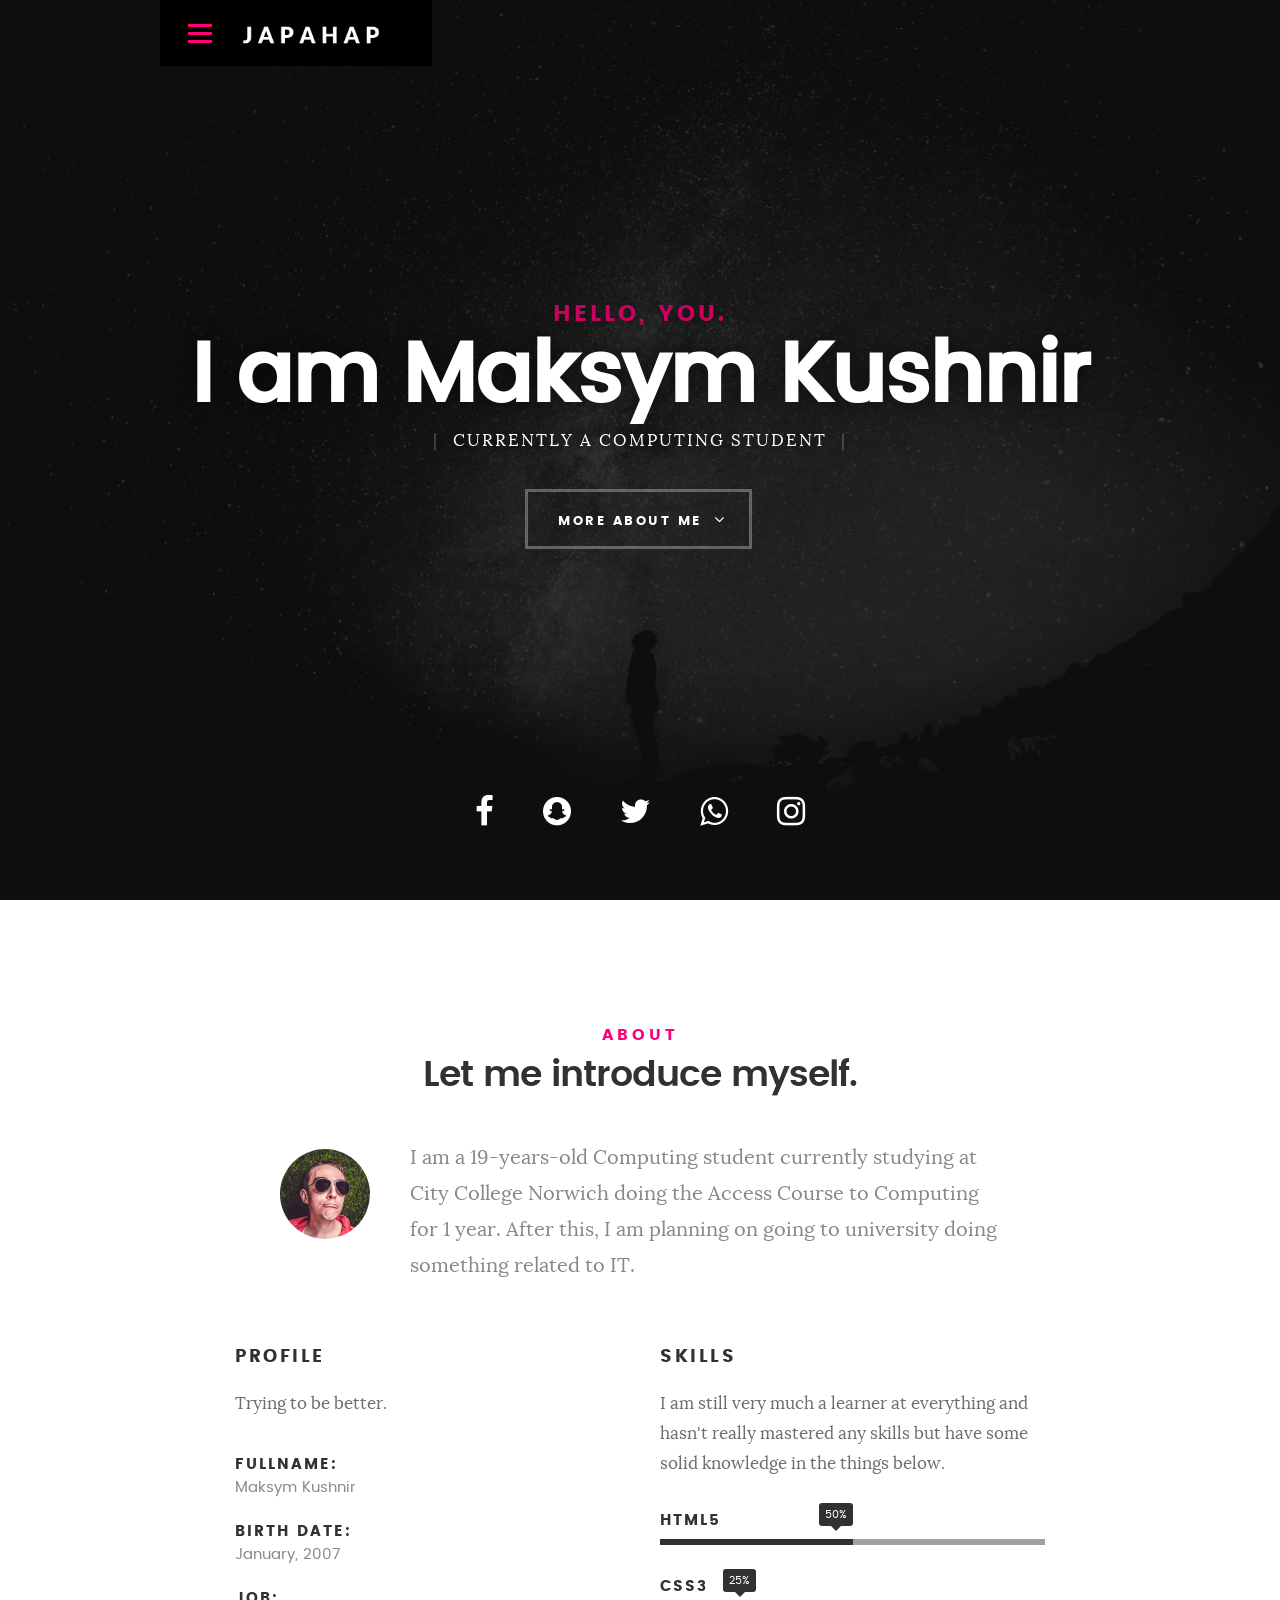
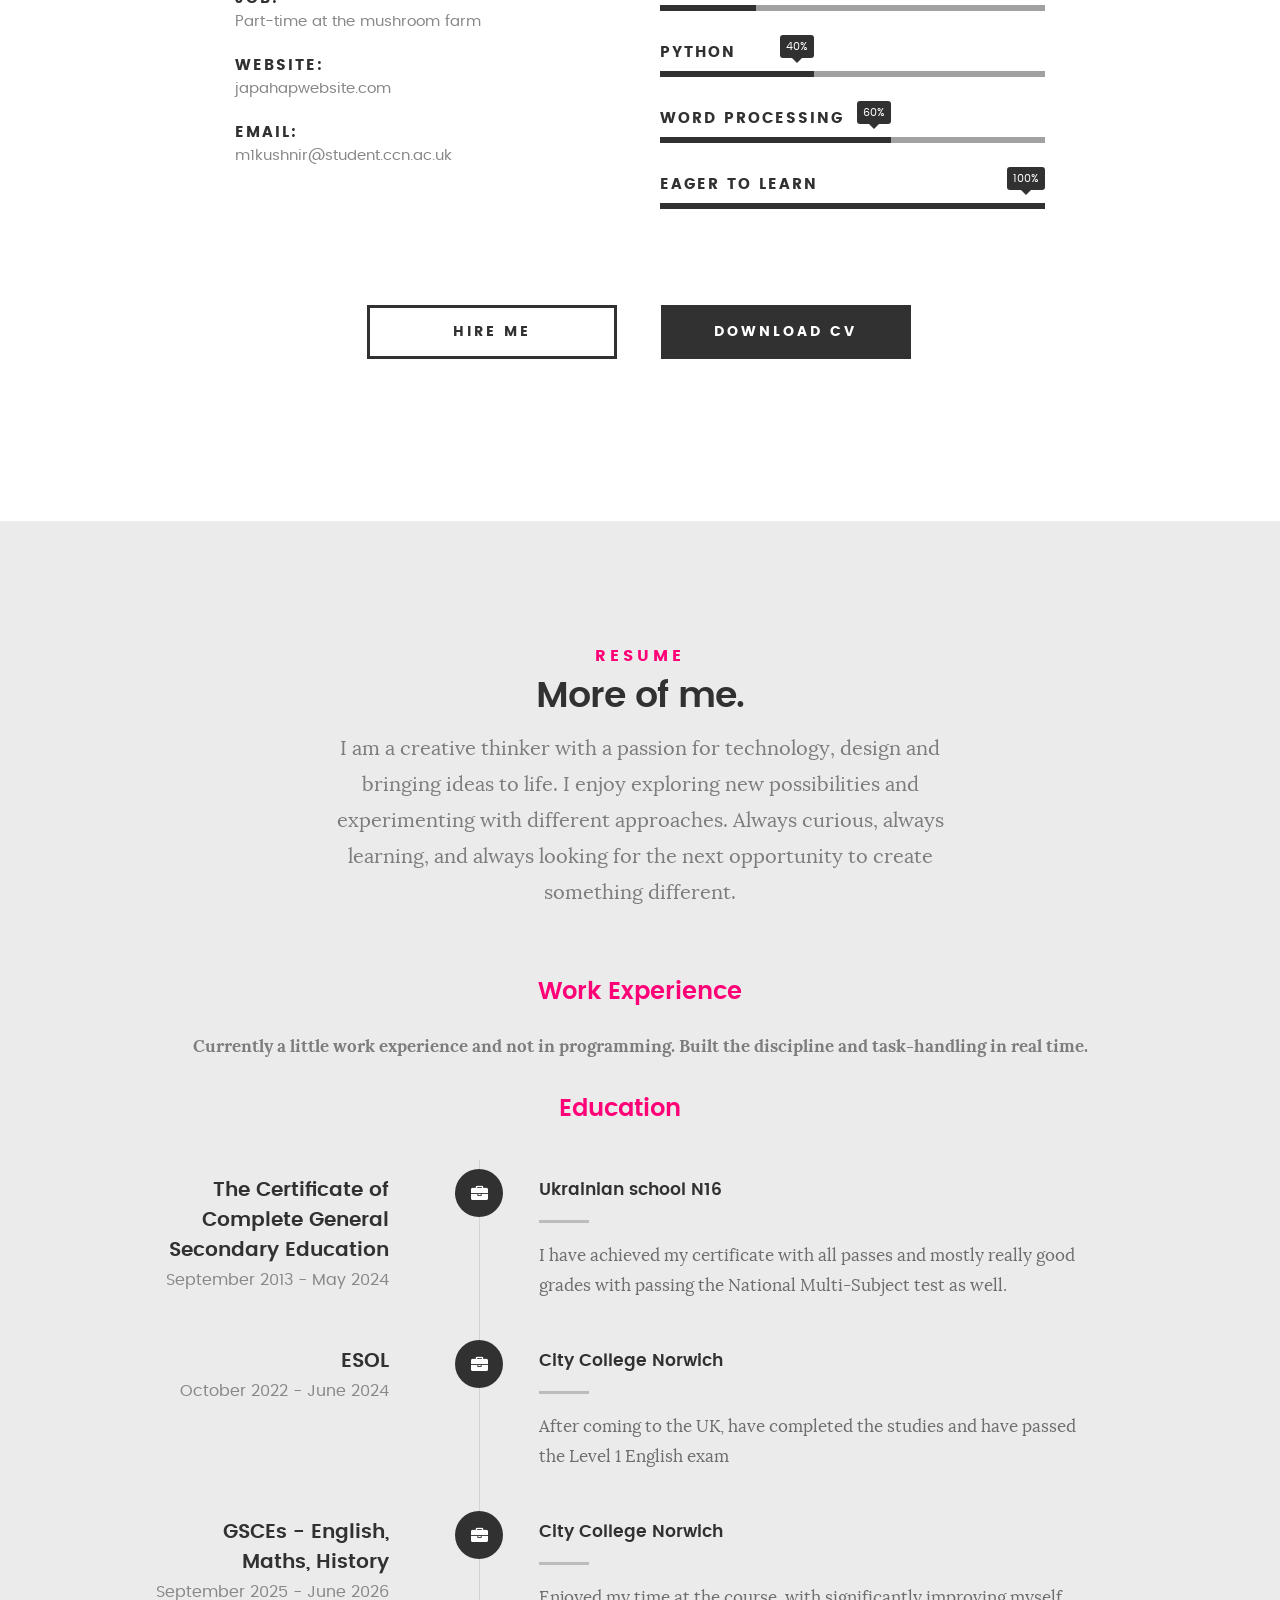
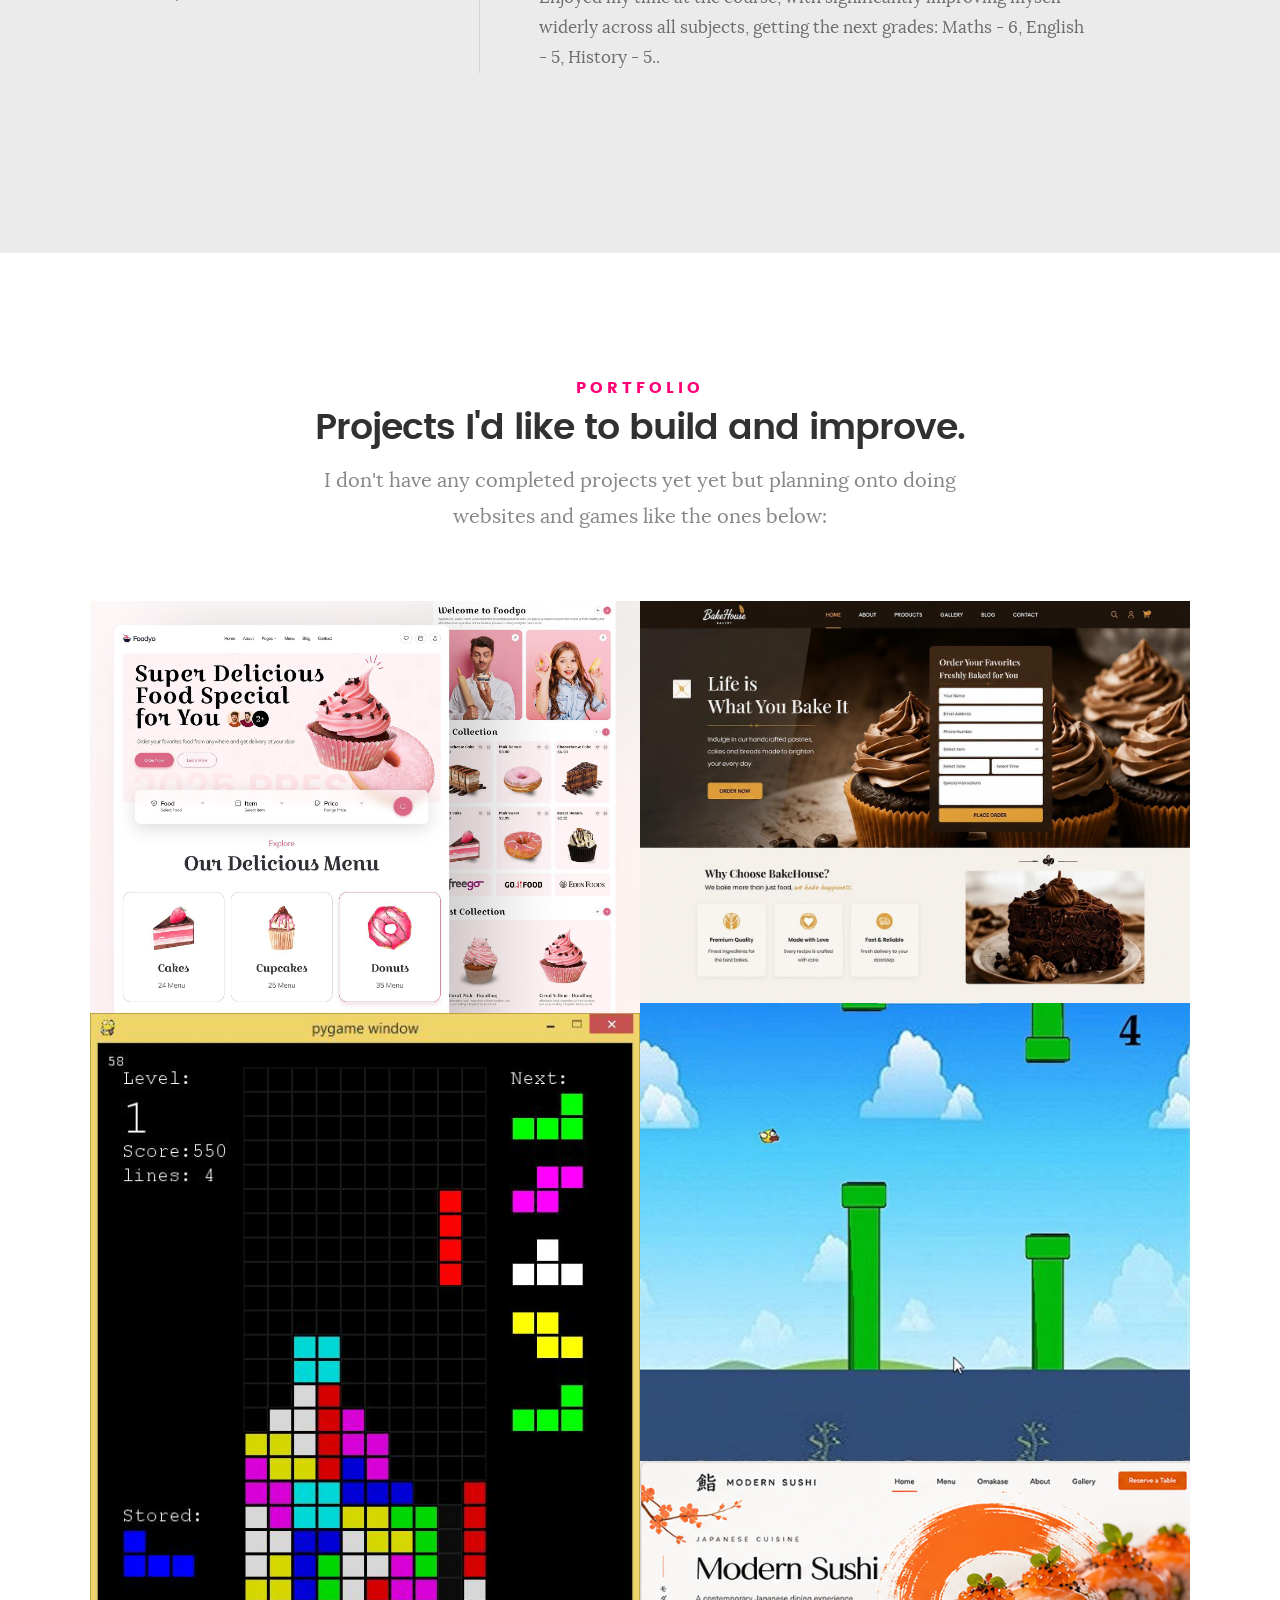
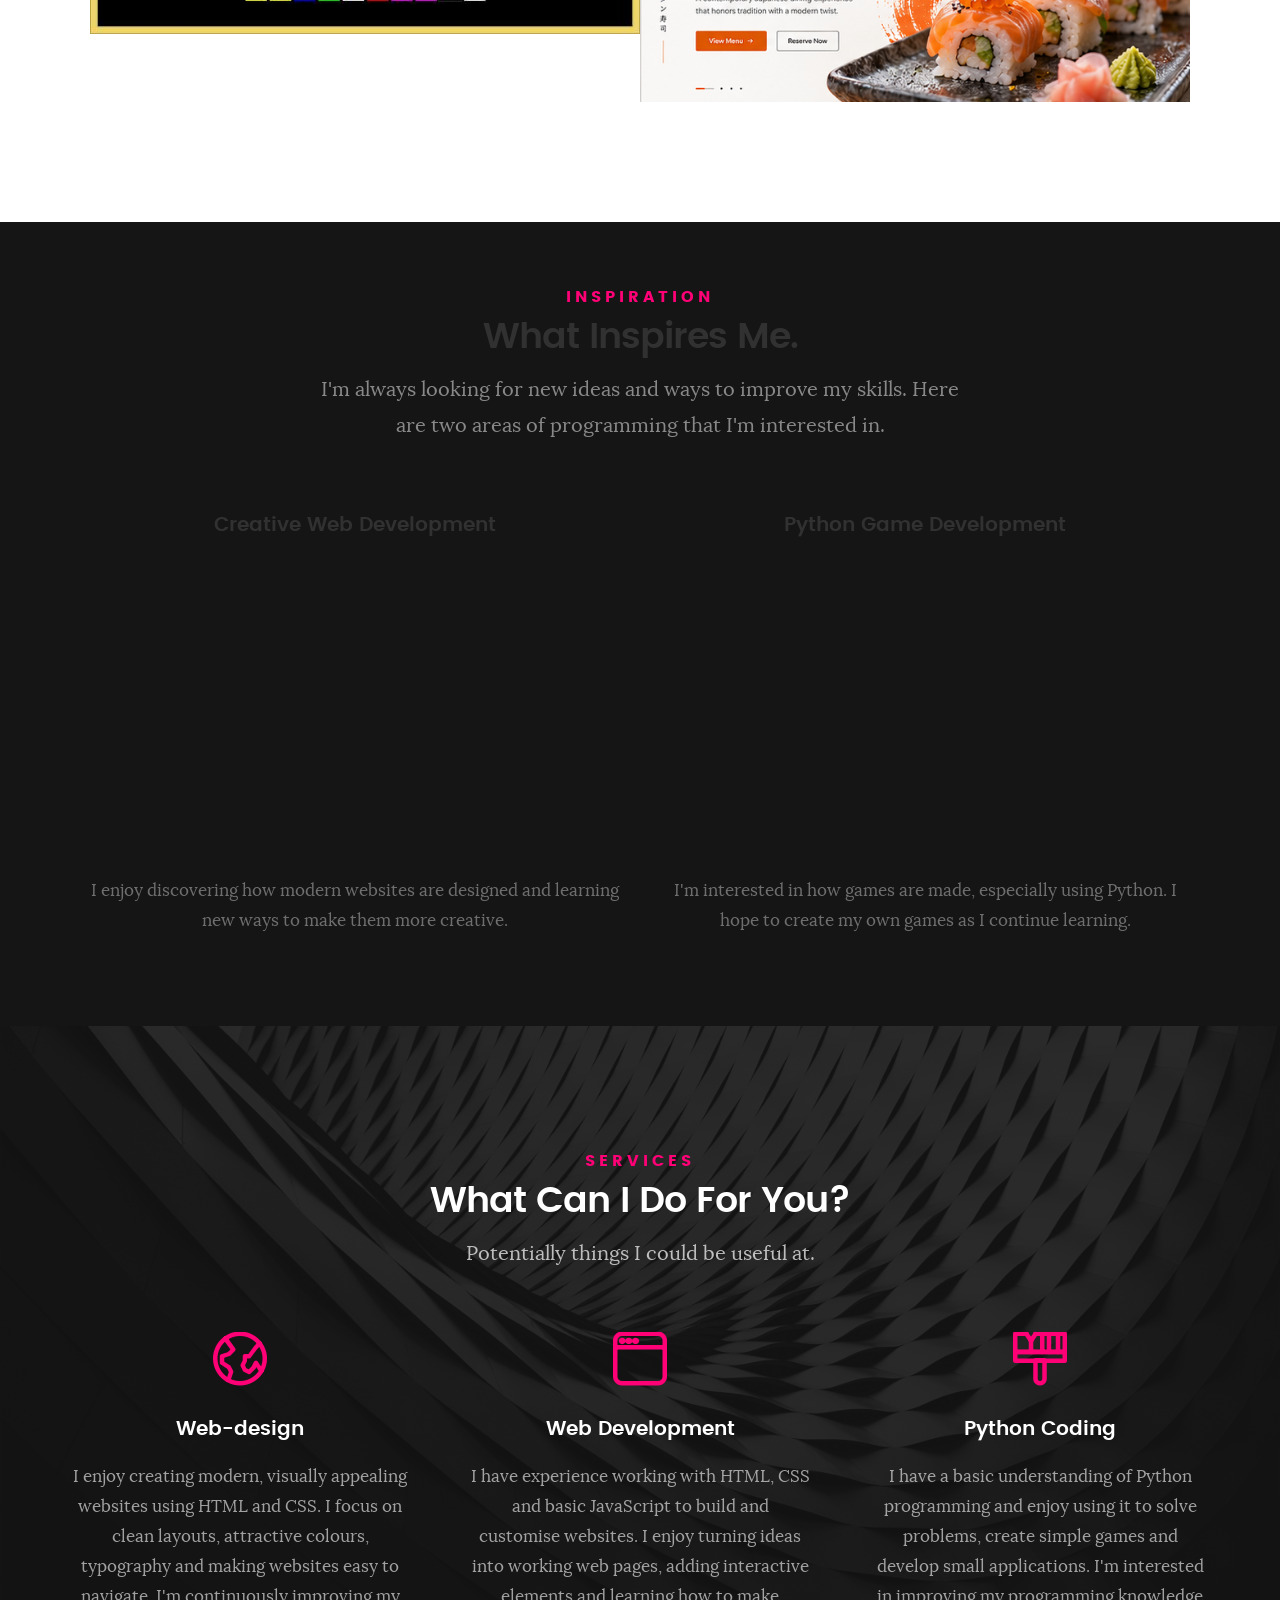
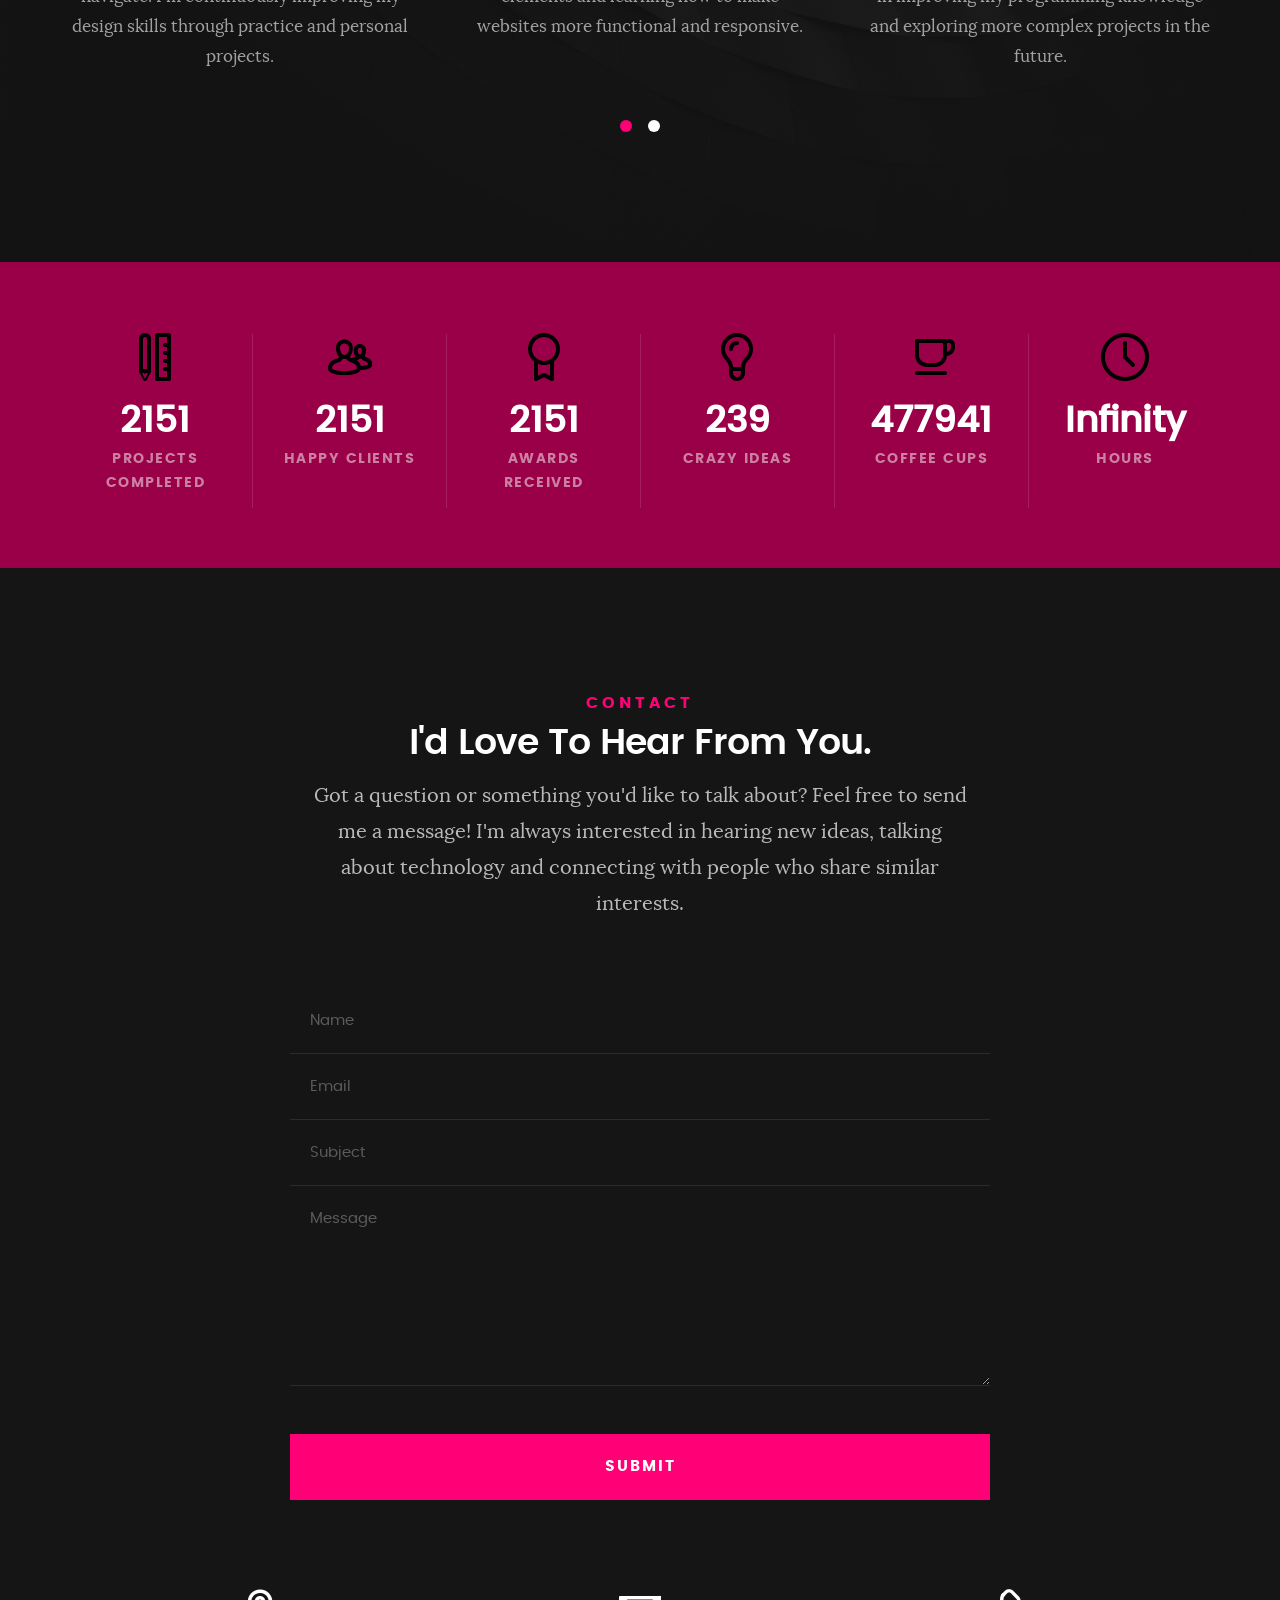
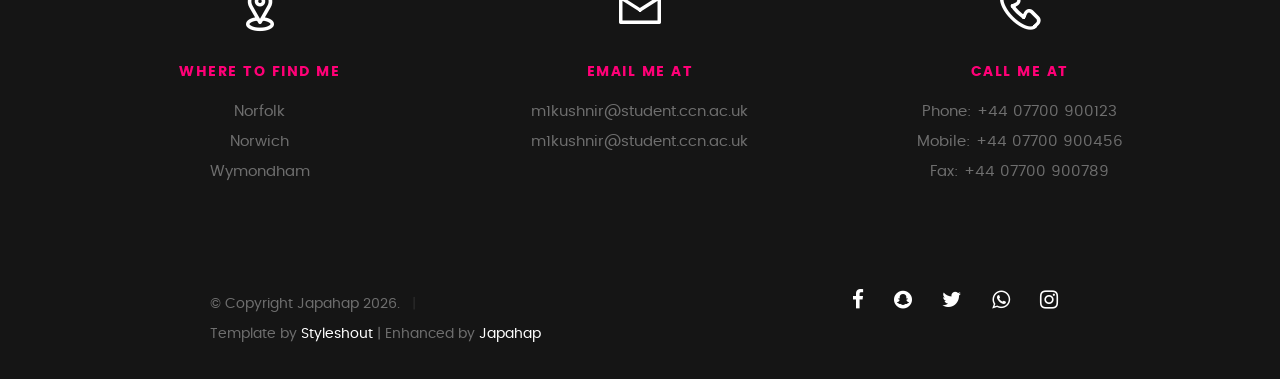
==== commit e29e53eb: "Add files via upload" ====
--- a/index.html
+++ b/index.html
@@ -520,7 +520,85 @@
 		
 	</section> <!-- /portfolio --> 
 
-
+<!-- Inspiration Section -->
+<div class="row section-intro" style="padding-top: 6rem;">
+    <div class="col-twelve">
+
+        <h5>Inspiration</h5>
+        <h1>What Inspires Me.</h1>
+
+        <p class="lead">
+            I'm always looking for new ideas and ways to
+            improve my skills. Here are two areas of
+            programming that I'm interested
+            in.
+        </p>
+
+    </div>
+</div>
+
+<div class="row" style="padding-bottom: 6rem;">
+
+    <!-- Web Development -->
+    <div class="col-six tab-full">
+
+        <h3 style="text-align: center;">
+            Creative Web Development
+        </h3>
+
+        <div style="width: 100%; aspect-ratio: 16/9;
+                    overflow: hidden; border-radius: 8px;">
+
+            <iframe
+                src="https://www.youtube.com/embed/HGTJBPNC"
+                title="Creative Web Development"
+                style="width: 100%; height: 100%; border: 0;"
+                allow="accelerometer; autoplay; clipboard-write;
+                       encrypted-media; gyroscope; picture-in-picture"
+                allowfullscreen>
+            </iframe>
+
+        </div>
+
+        <p style="text-align: center; margin-top: 20px;">
+            I enjoy discovering how modern websites are
+            designed and learning new ways to make them
+            more creative.
+        </p>
+
+    </div>
+
+    <!-- Python Game Development -->
+    <div class="col-six tab-full">
+
+        <h3 style="text-align: center;">
+            Python Game Development
+        </h3>
+
+        <div style="width: 100%; aspect-ratio: 16/9;
+                    overflow: hidden; border-radius: 8px;">
+
+            <iframe
+                src="https://www.youtube.com/embed/ix9cRaBkVe0?si"
+                title="Python Game Development"
+                style="width: 100%; height: 100%; border: 0;"
+                allow="accelerometer; autoplay; clipboard-write;
+                       encrypted-media; gyroscope; picture-in-picture"
+                allowfullscreen>
+            </iframe>
+
+        </div>
+
+        <p style="text-align: center; margin-top: 20px;">
+            I'm interested in how games are made,
+            especially using Python. I hope to create
+            my own games as I continue learning.
+        </p>
+
+    </div>
+
+</div>
+<!-- End Inspiration Section -->
 
 	
 	<!-- services Section
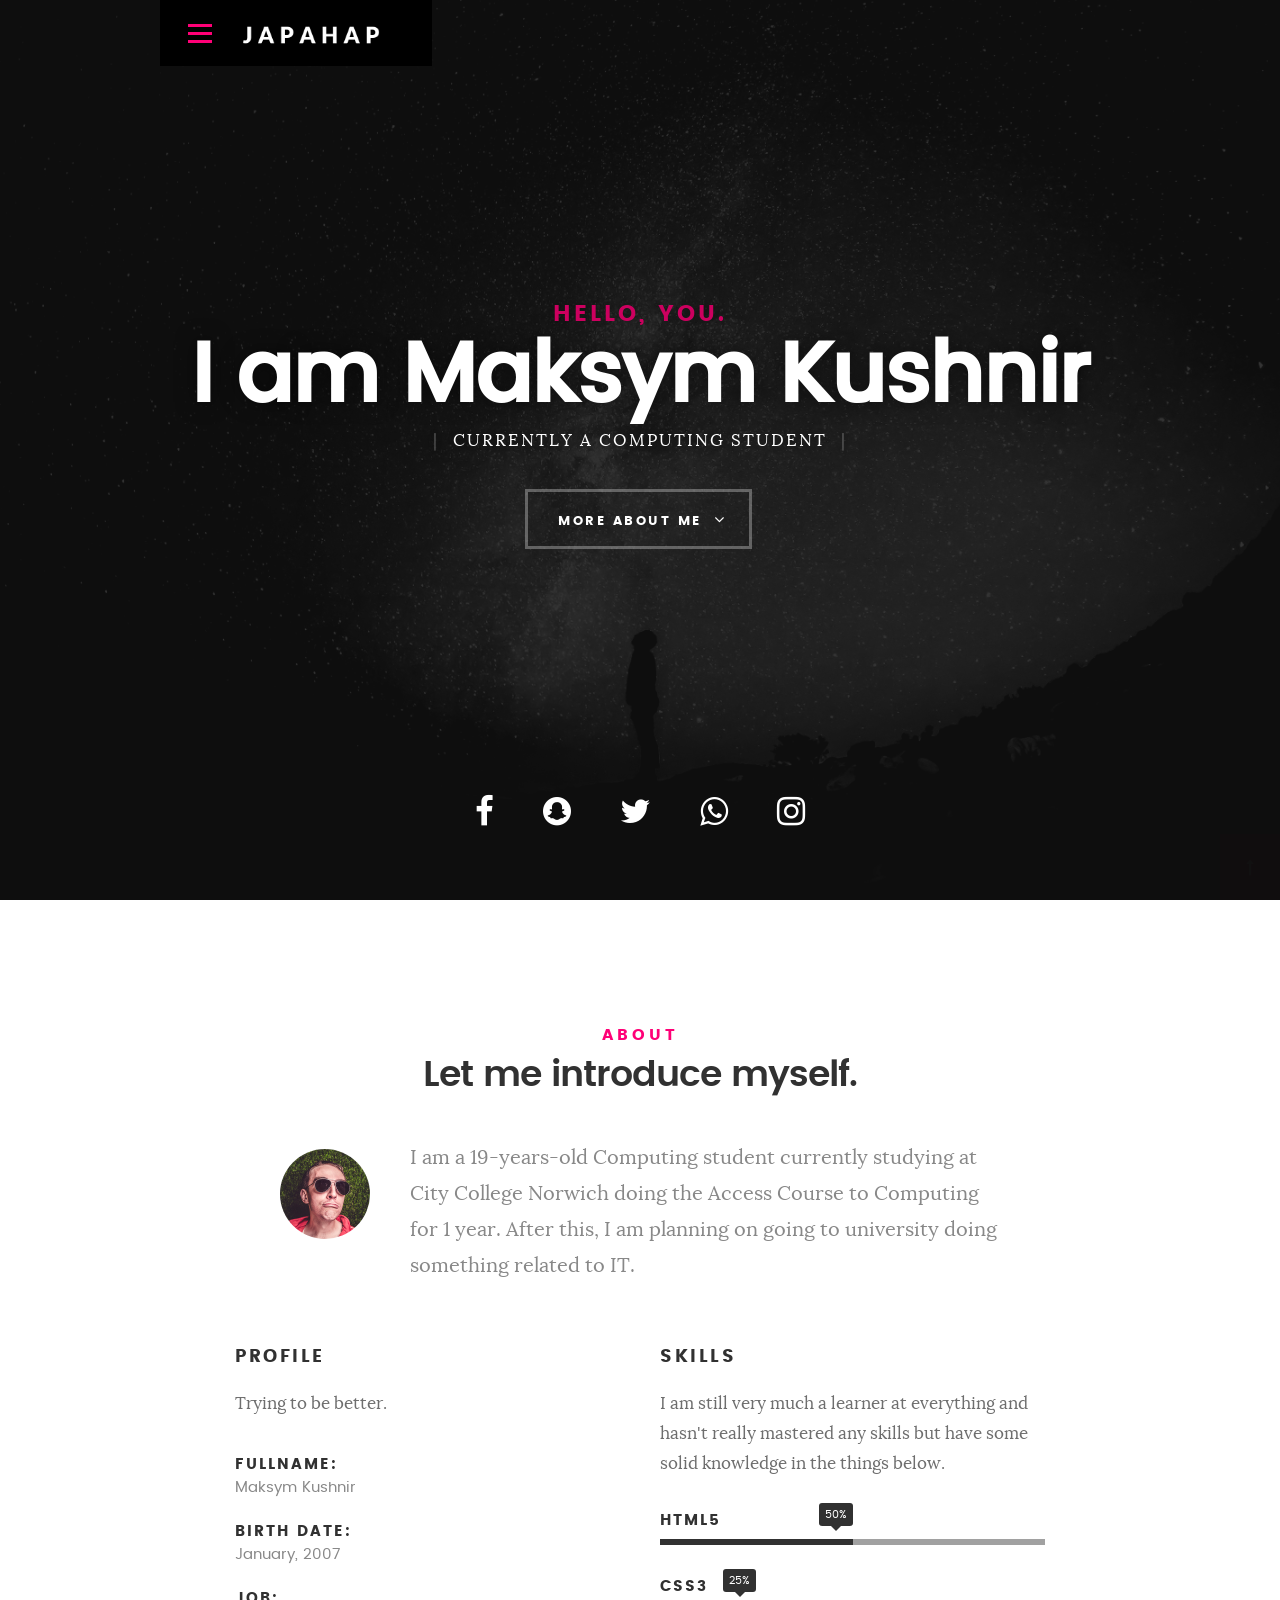
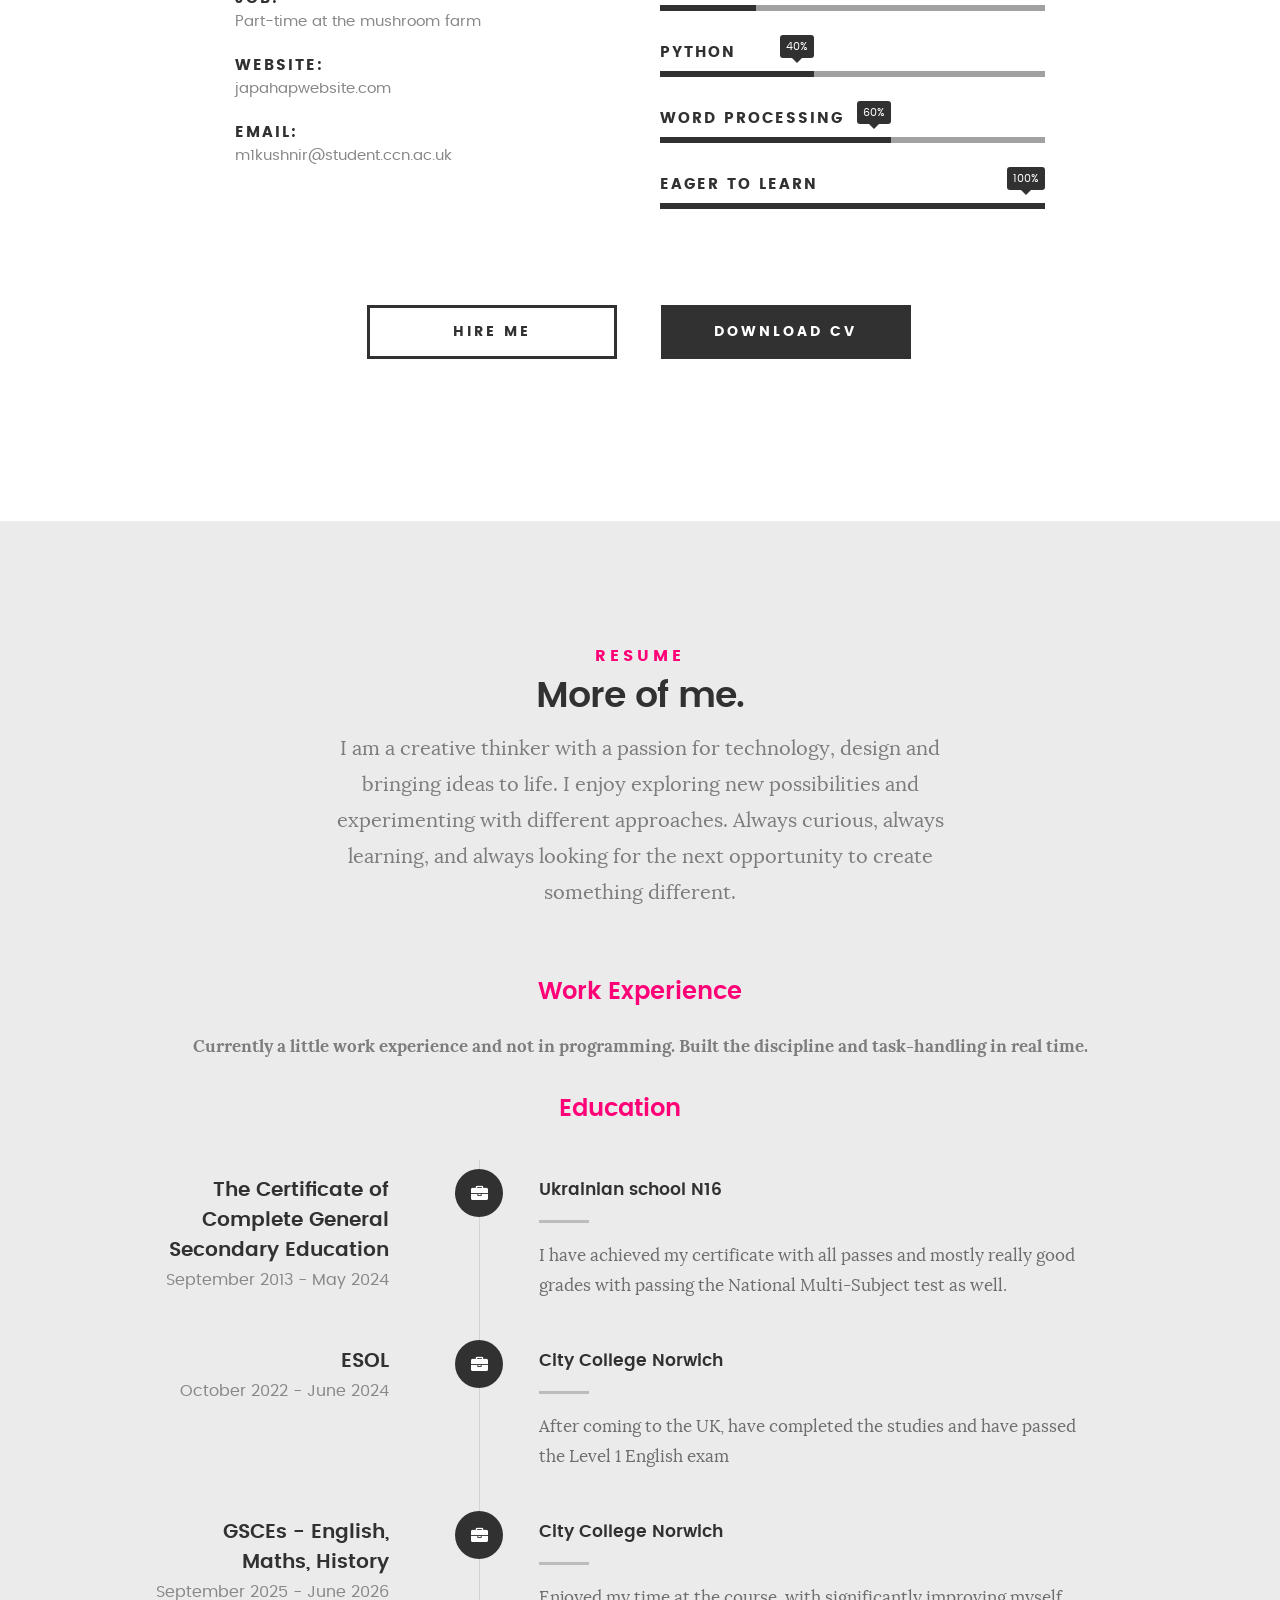
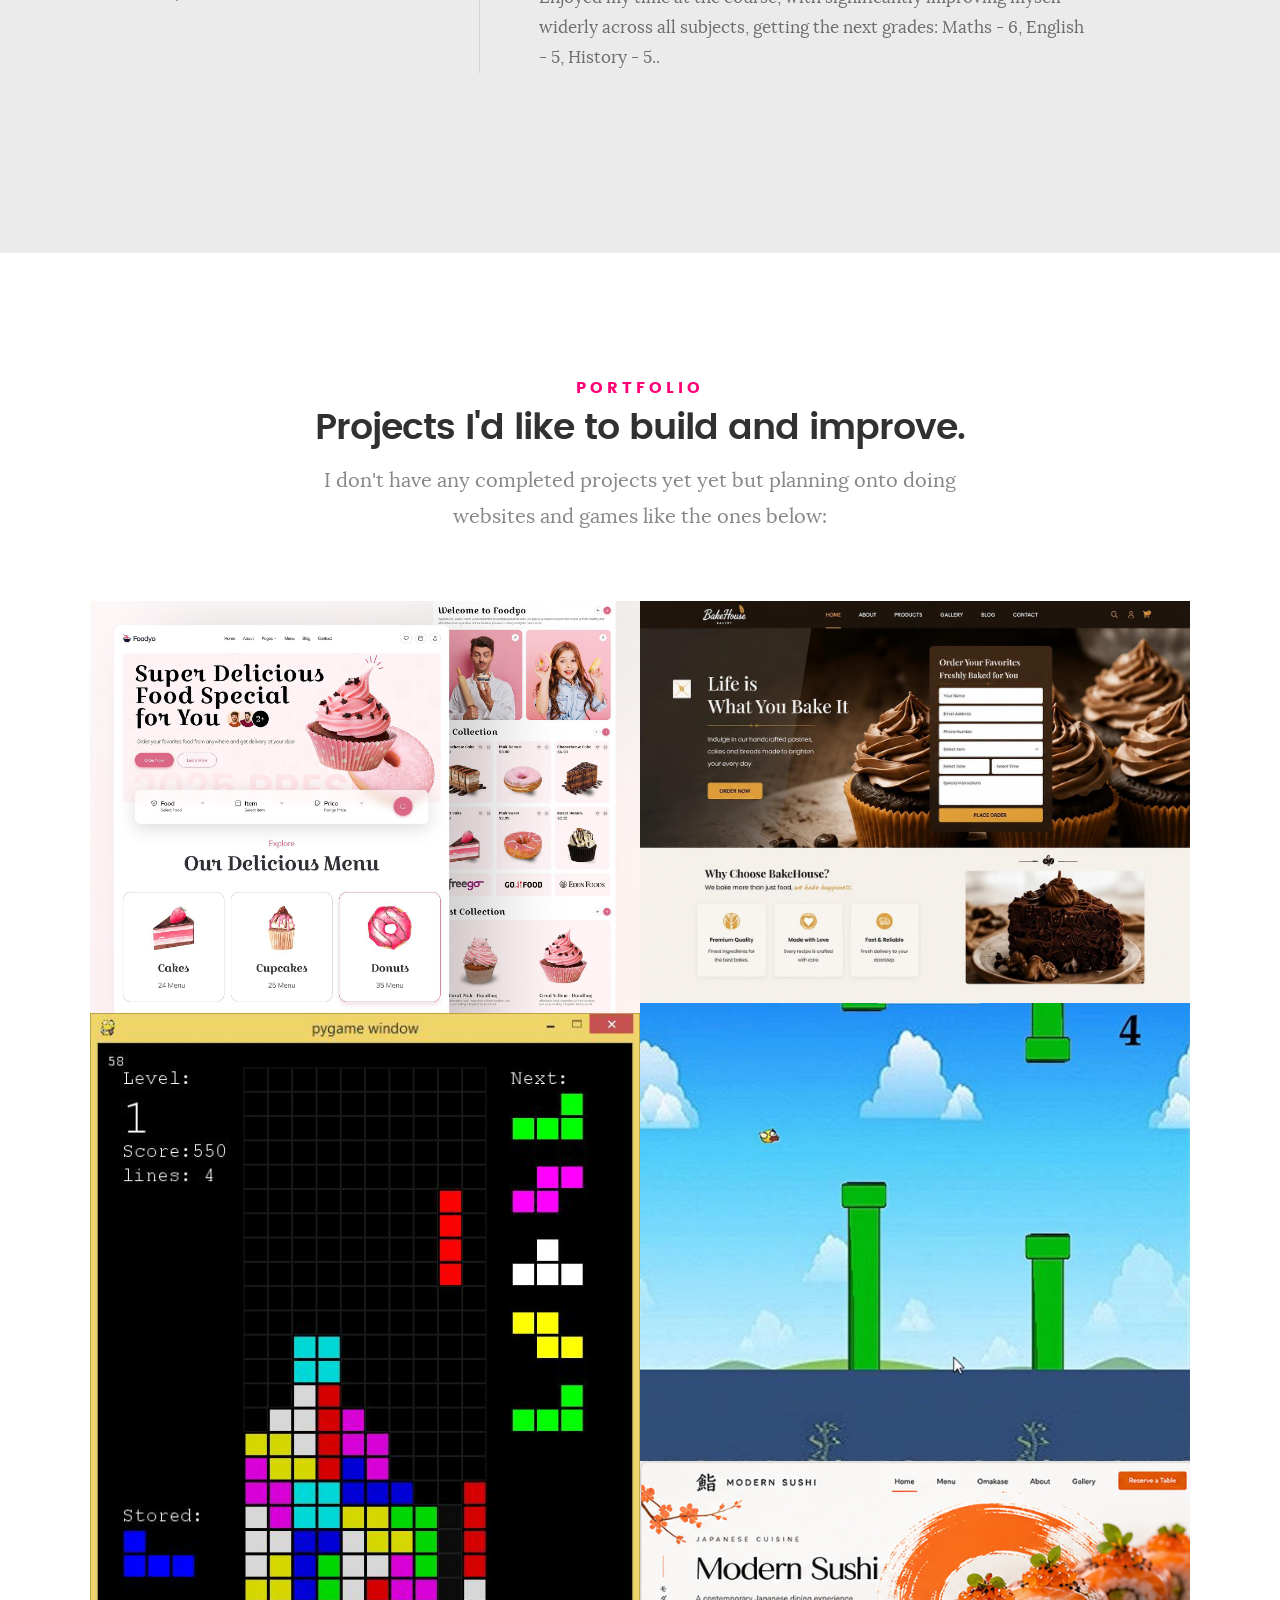
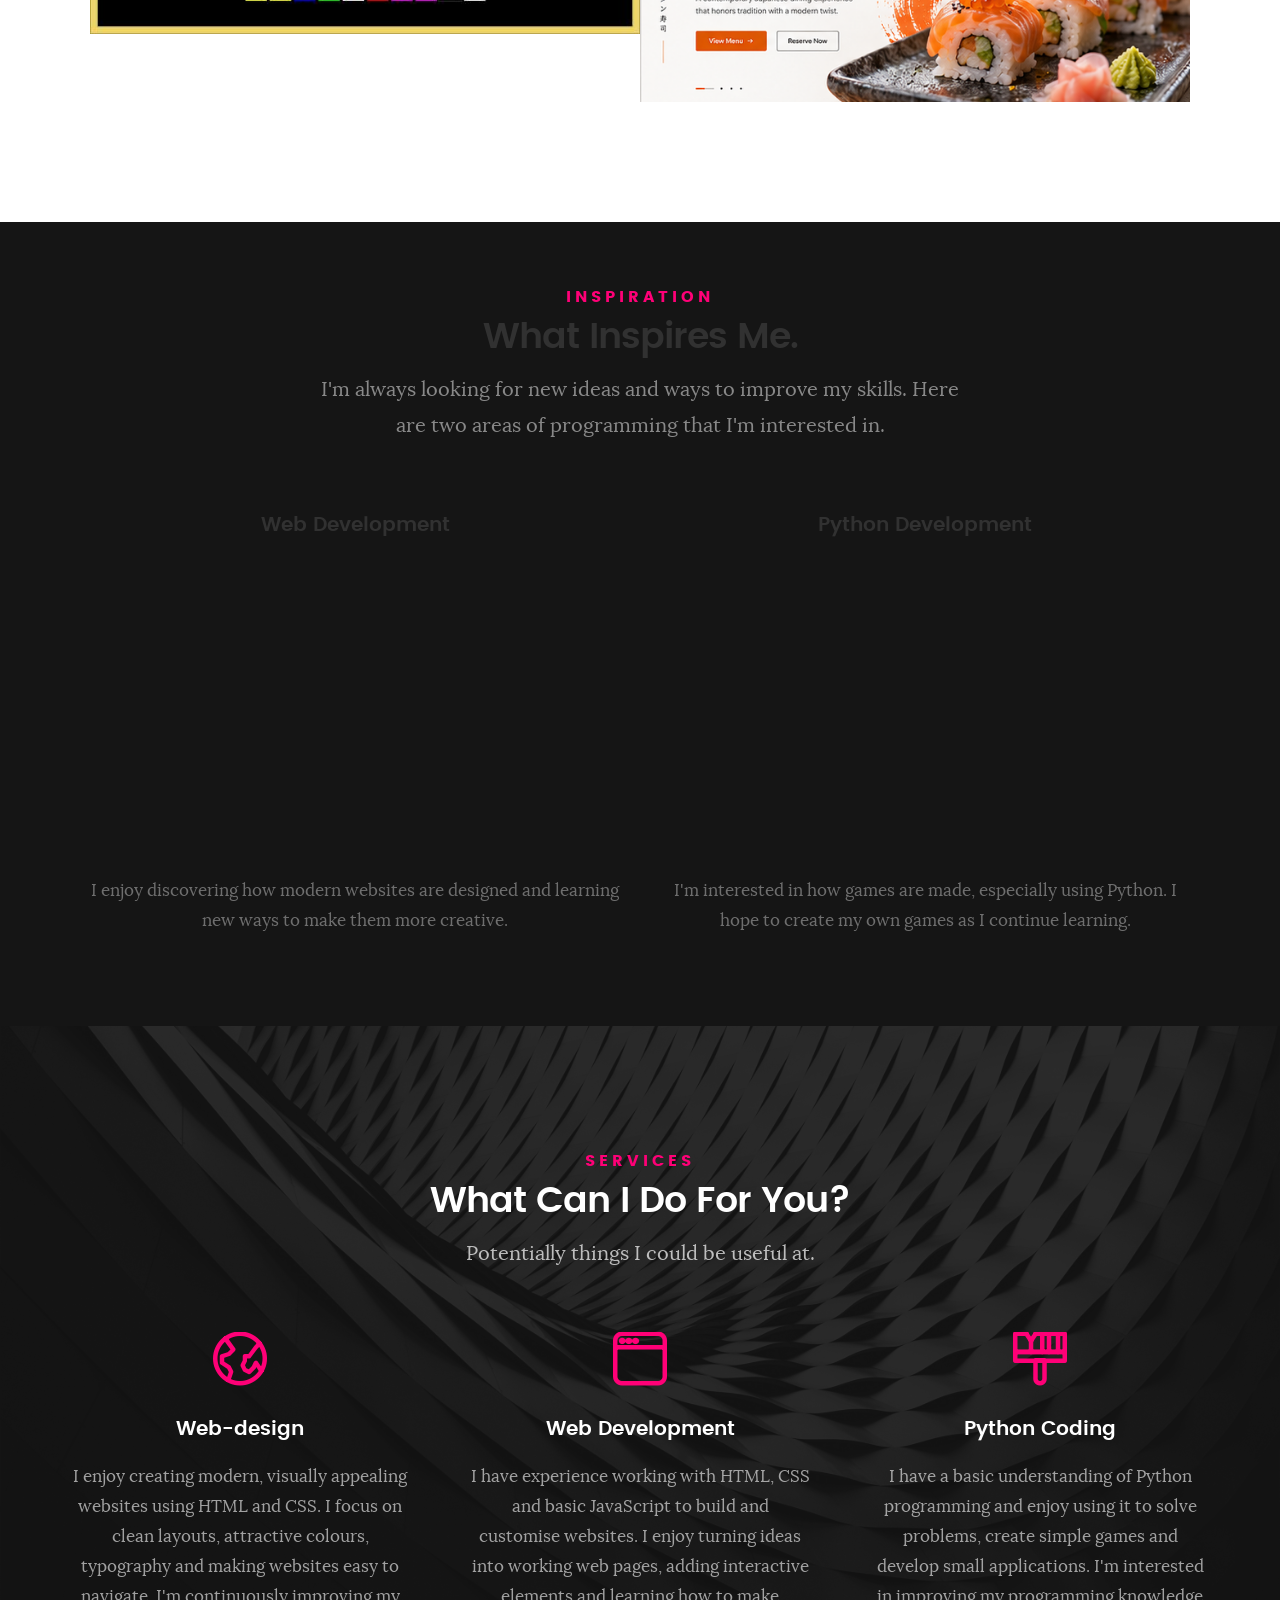
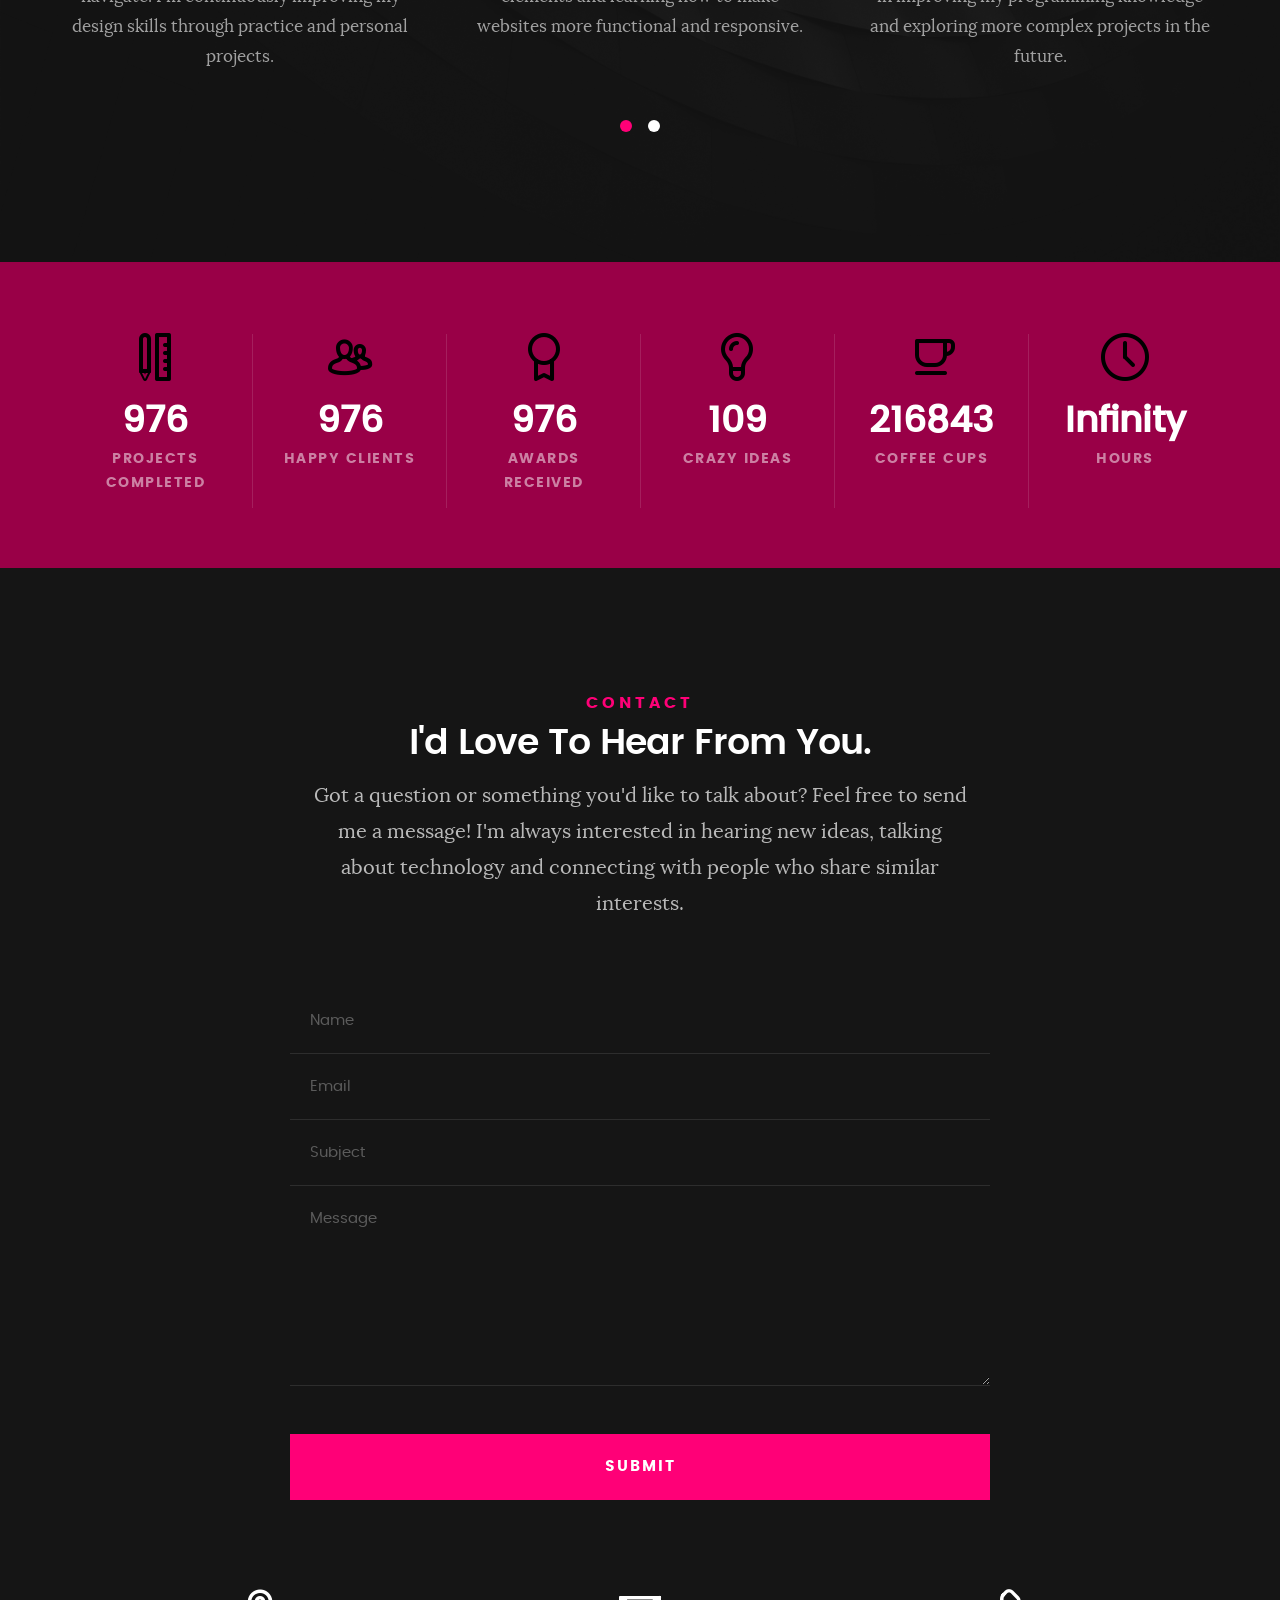
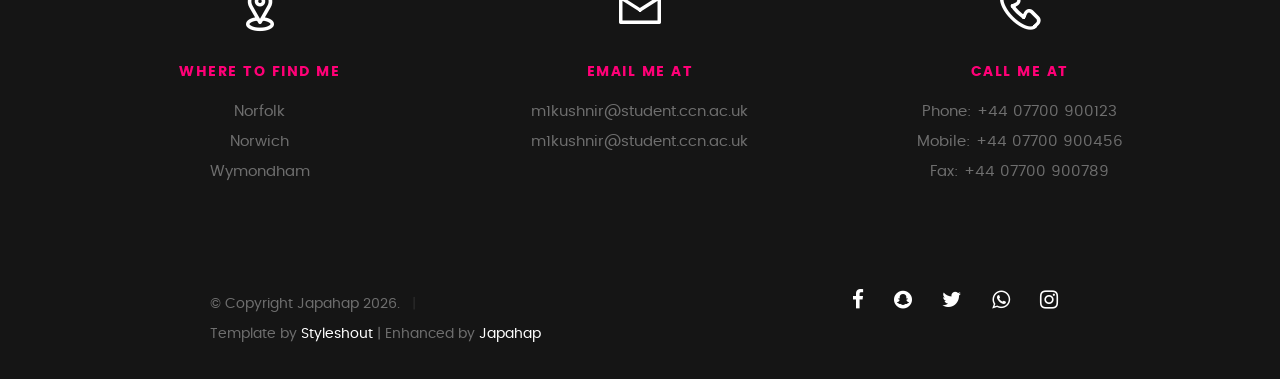
==== commit 18983055: "Add files via upload" ====
--- a/index.html
+++ b/index.html
@@ -543,14 +543,14 @@
     <div class="col-six tab-full">
 
         <h3 style="text-align: center;">
-            Creative Web Development
+            Web Development
         </h3>
 
         <div style="width: 100%; aspect-ratio: 16/9;
                     overflow: hidden; border-radius: 8px;">
 
             <iframe
-                src="https://www.youtube.com/embed/HGTJBPNC"
+                src="https://www.youtube.com/embed/HGTJBPNC-Gw?si"
                 title="Creative Web Development"
                 style="width: 100%; height: 100%; border: 0;"
                 allow="accelerometer; autoplay; clipboard-write;
@@ -572,7 +572,7 @@
     <div class="col-six tab-full">
 
         <h3 style="text-align: center;">
-            Python Game Development
+            Python Development
         </h3>
 
         <div style="width: 100%; aspect-ratio: 16/9;
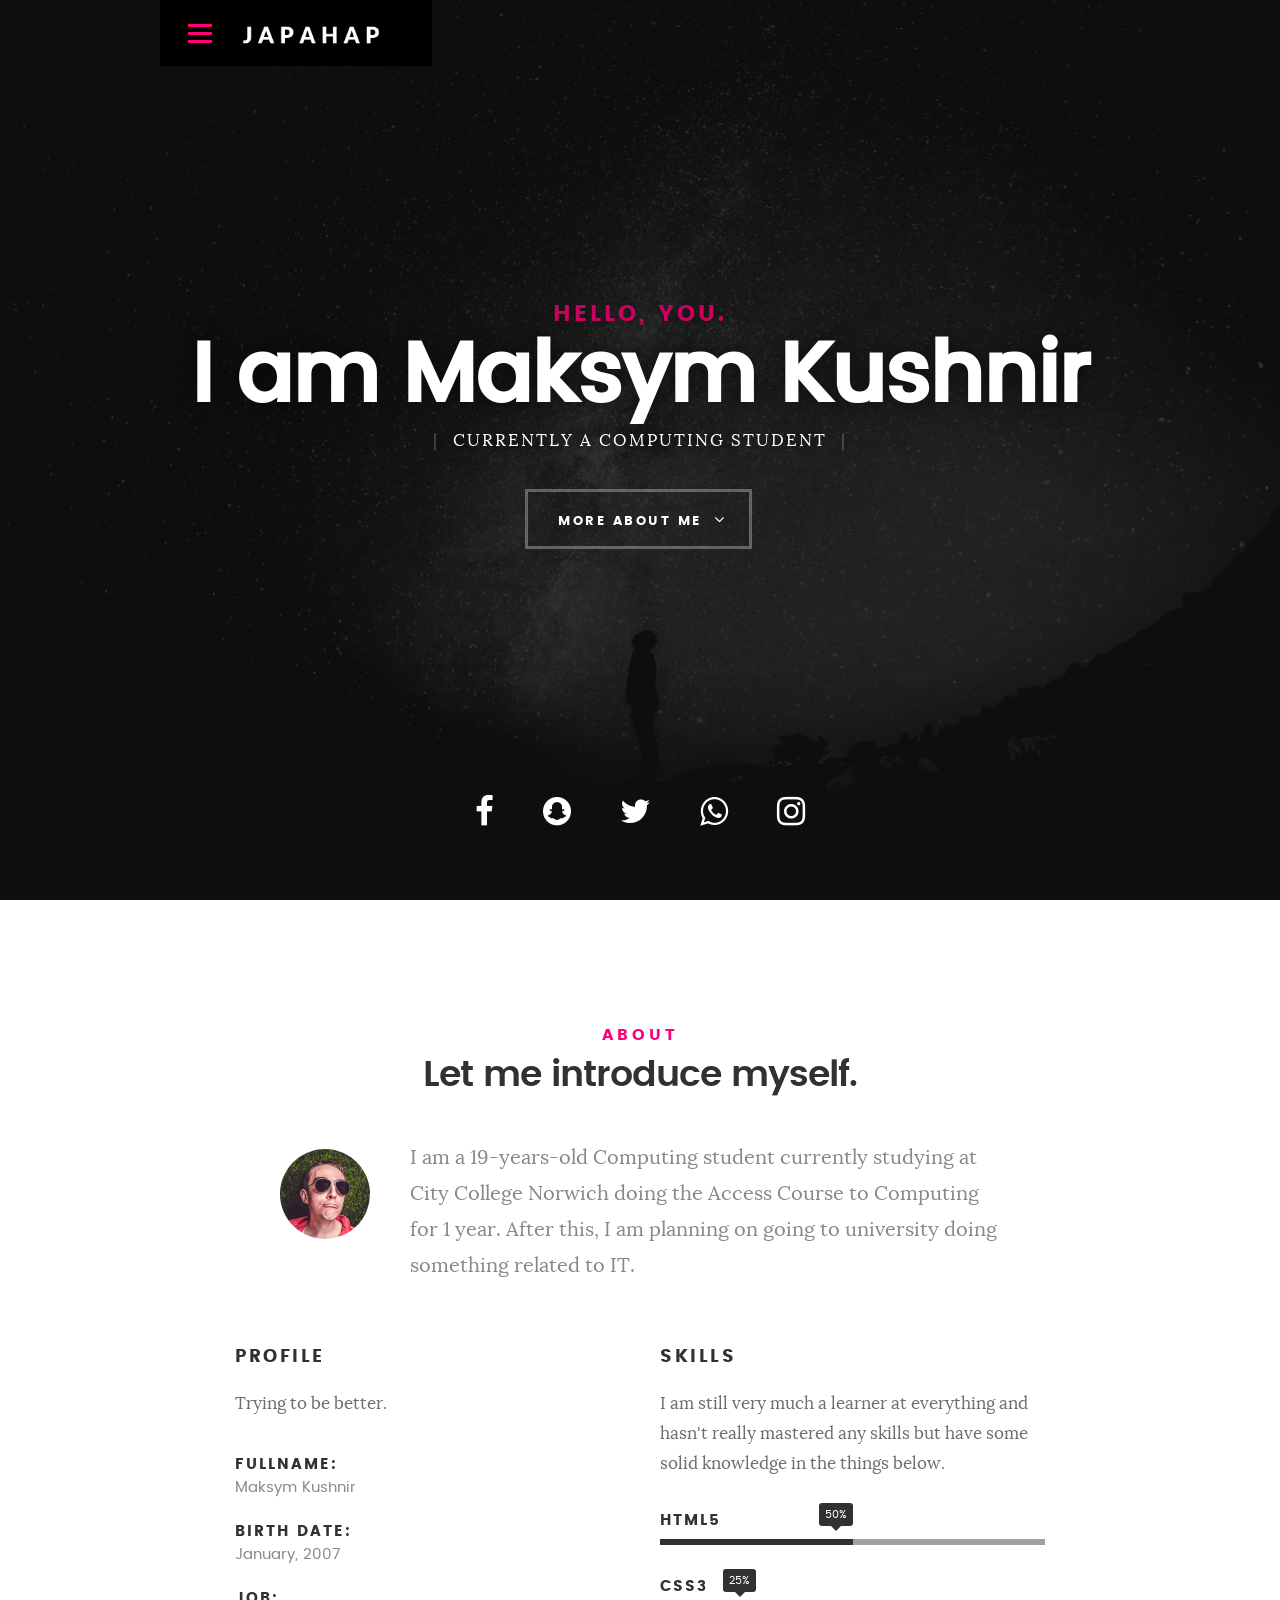
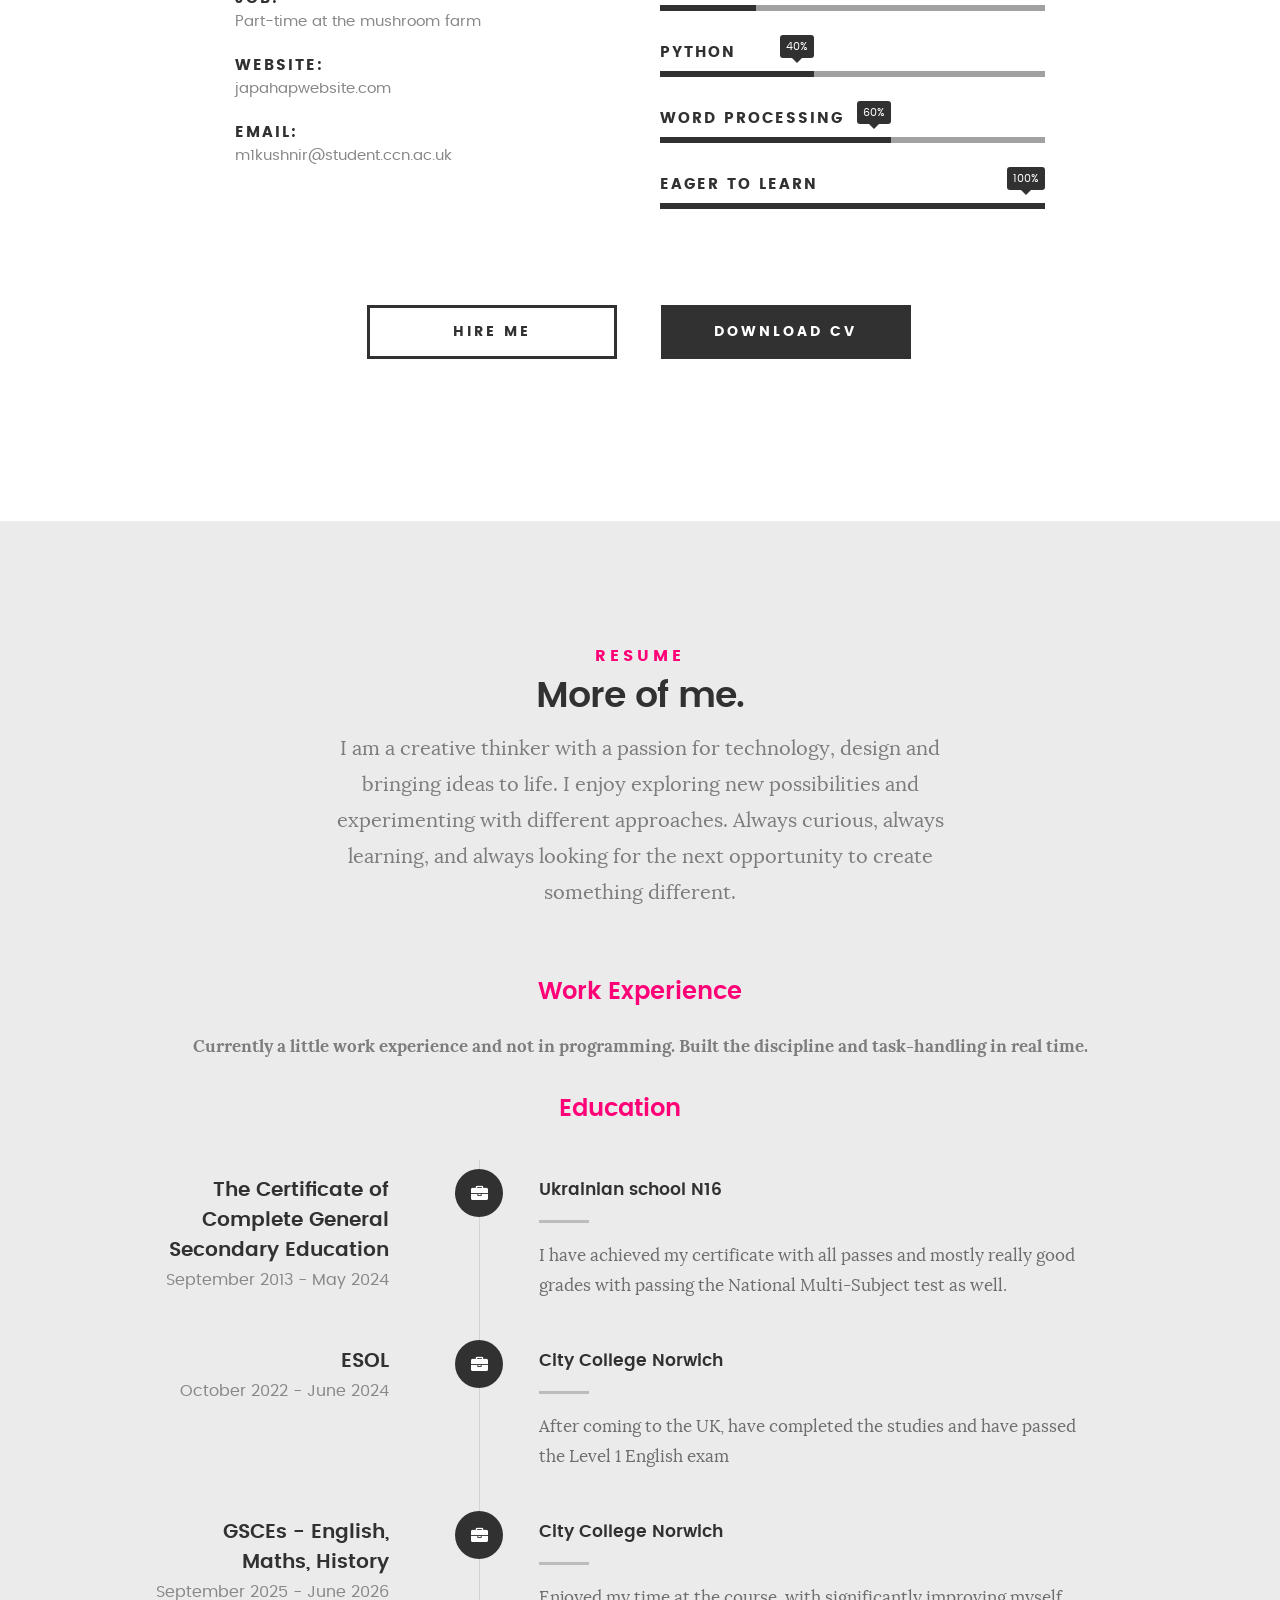
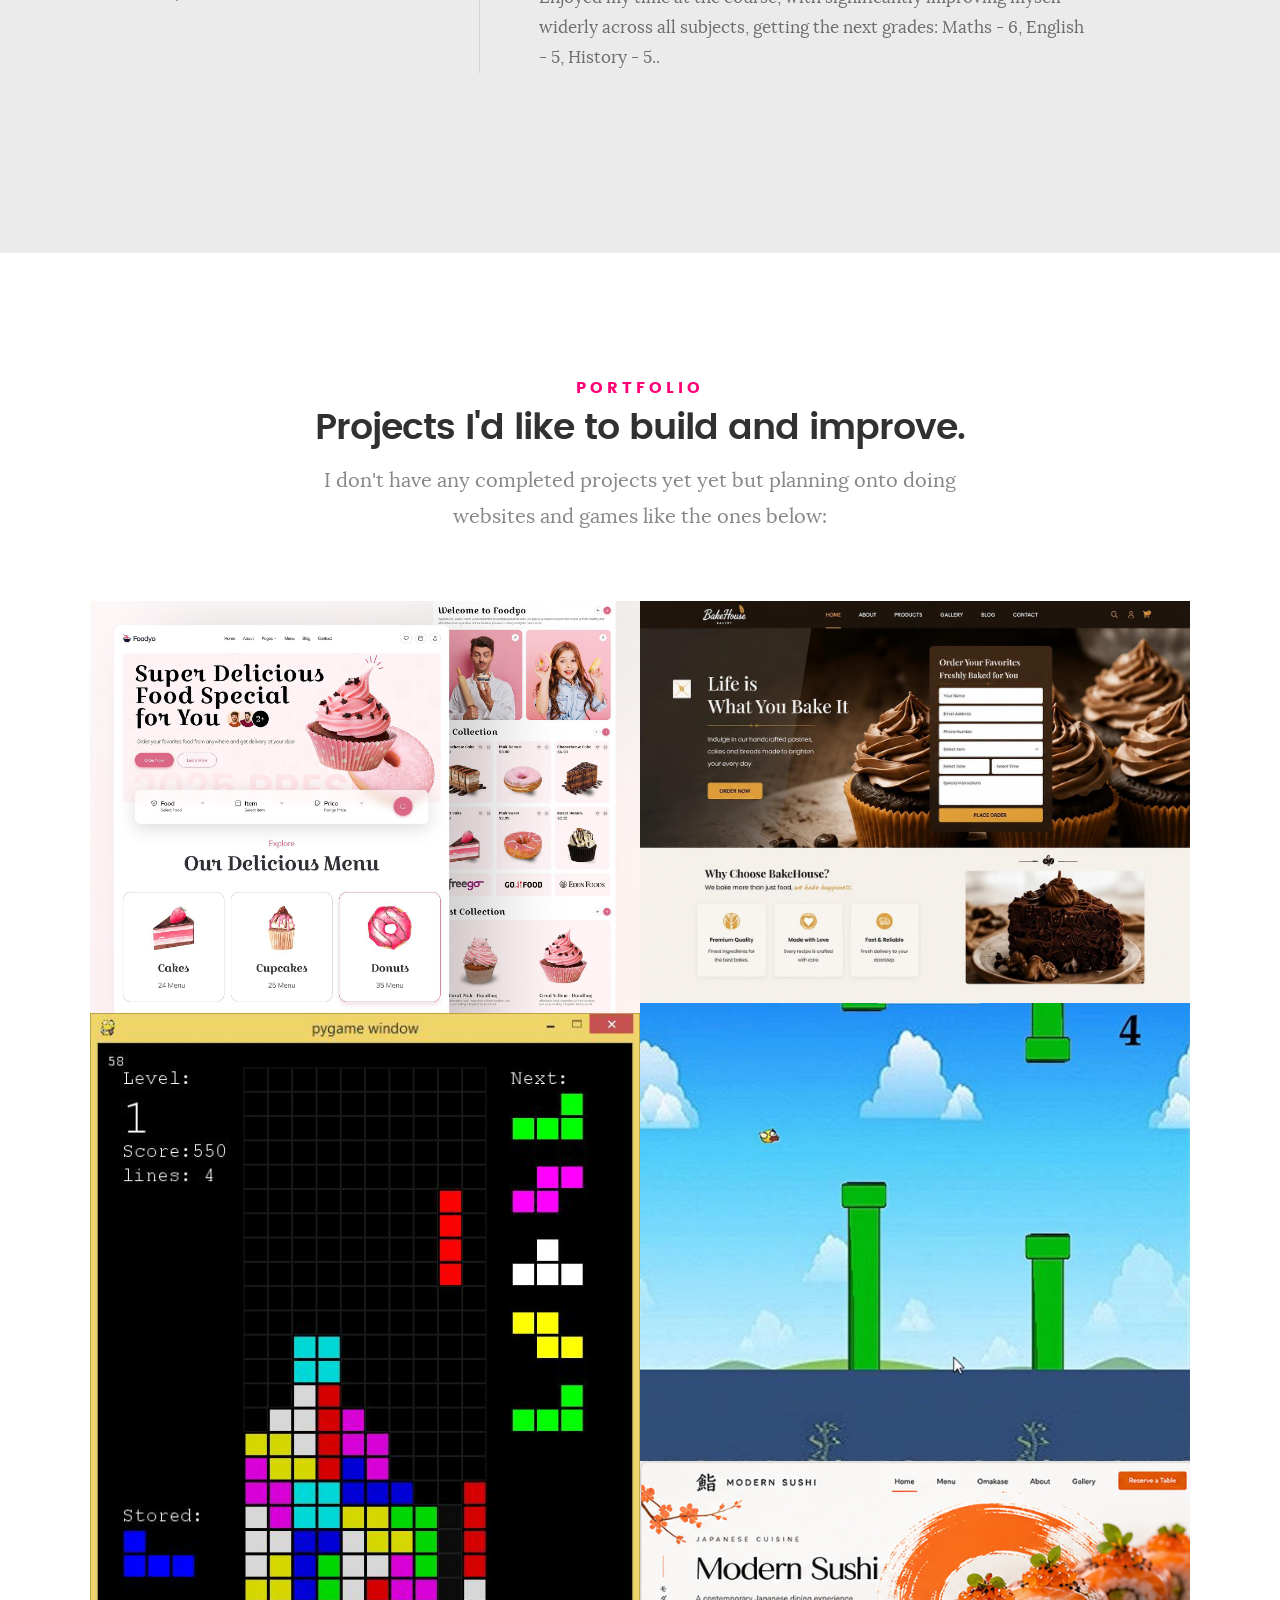
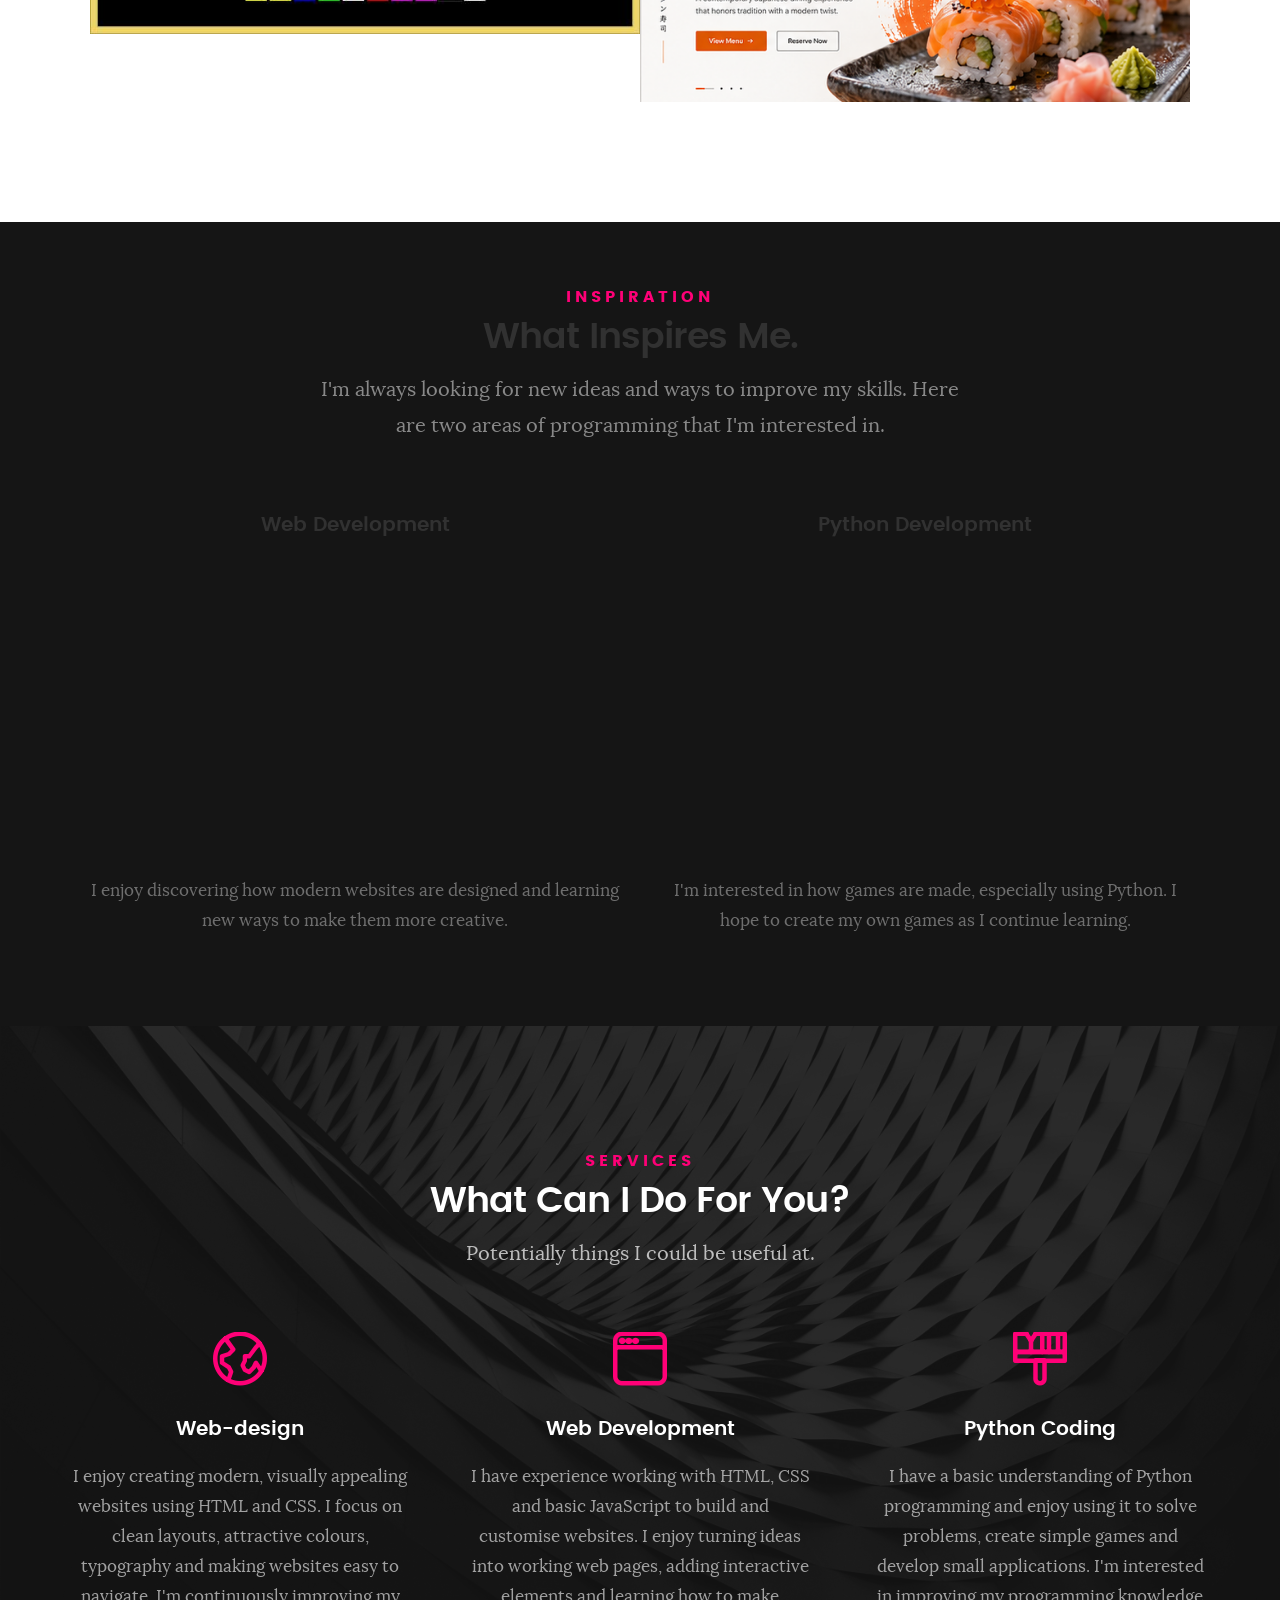
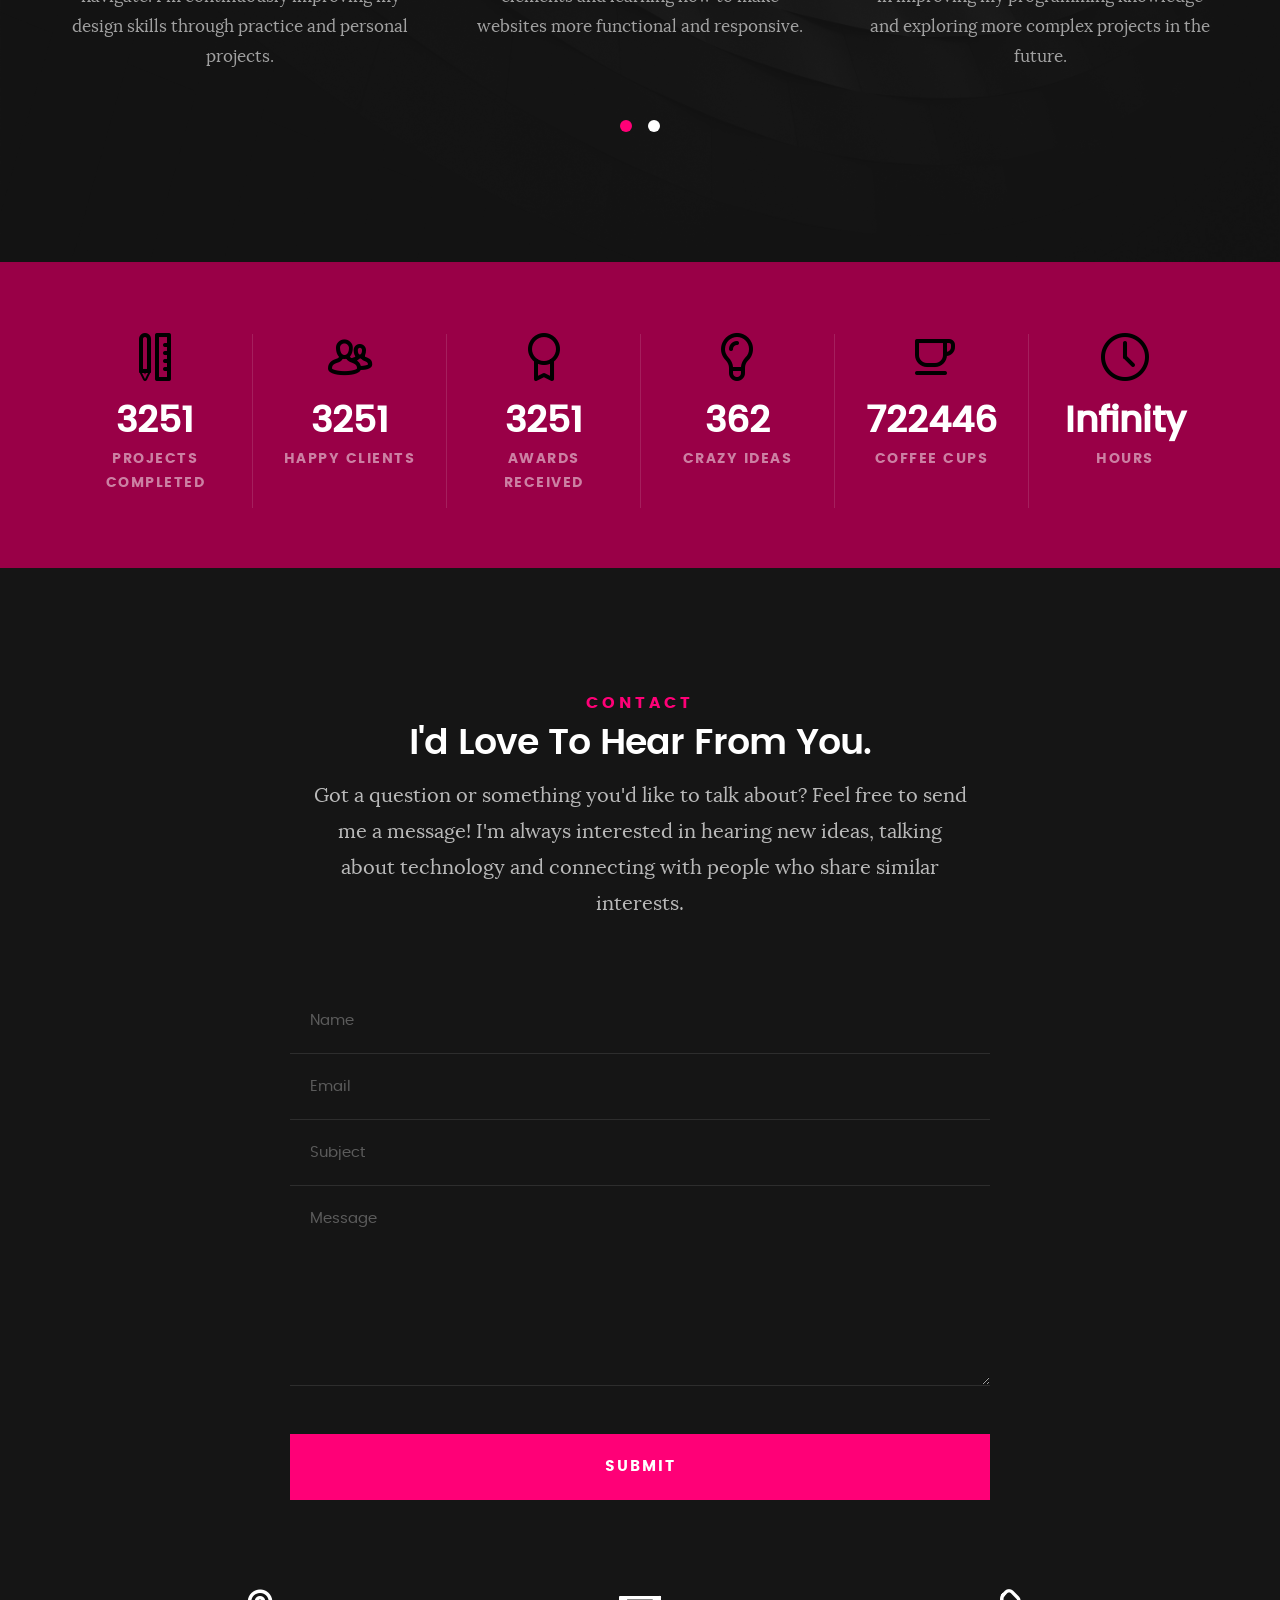
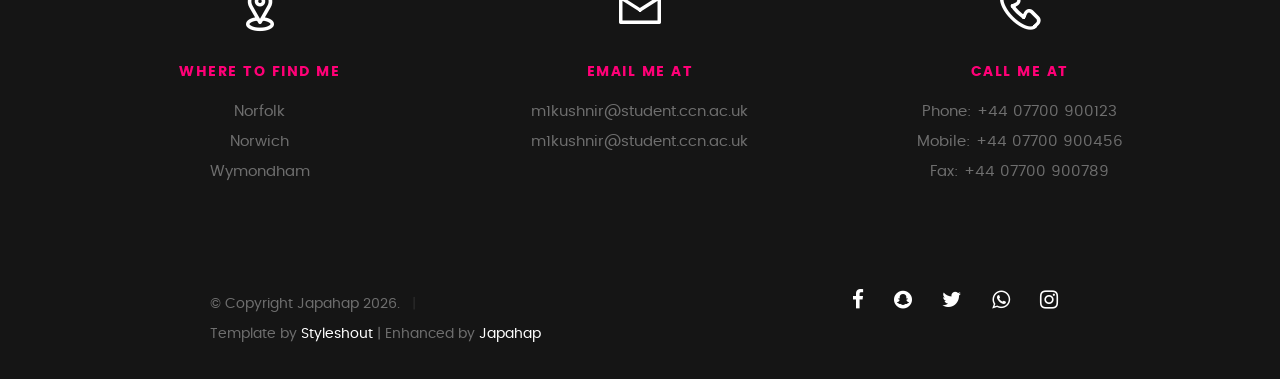
==== commit 07a7a6c3: "Add files via upload" ====
--- a/index.html
+++ b/index.html
@@ -550,7 +550,7 @@
                     overflow: hidden; border-radius: 8px;">
 
             <iframe
-                src="https://www.youtube.com/embed/HGTJBPNC-Gw?si"
+                src="https://www.youtube.com/embed/tVzUXW6siu0?si"
                 title="Creative Web Development"
                 style="width: 100%; height: 100%; border: 0;"
                 allow="accelerometer; autoplay; clipboard-write;
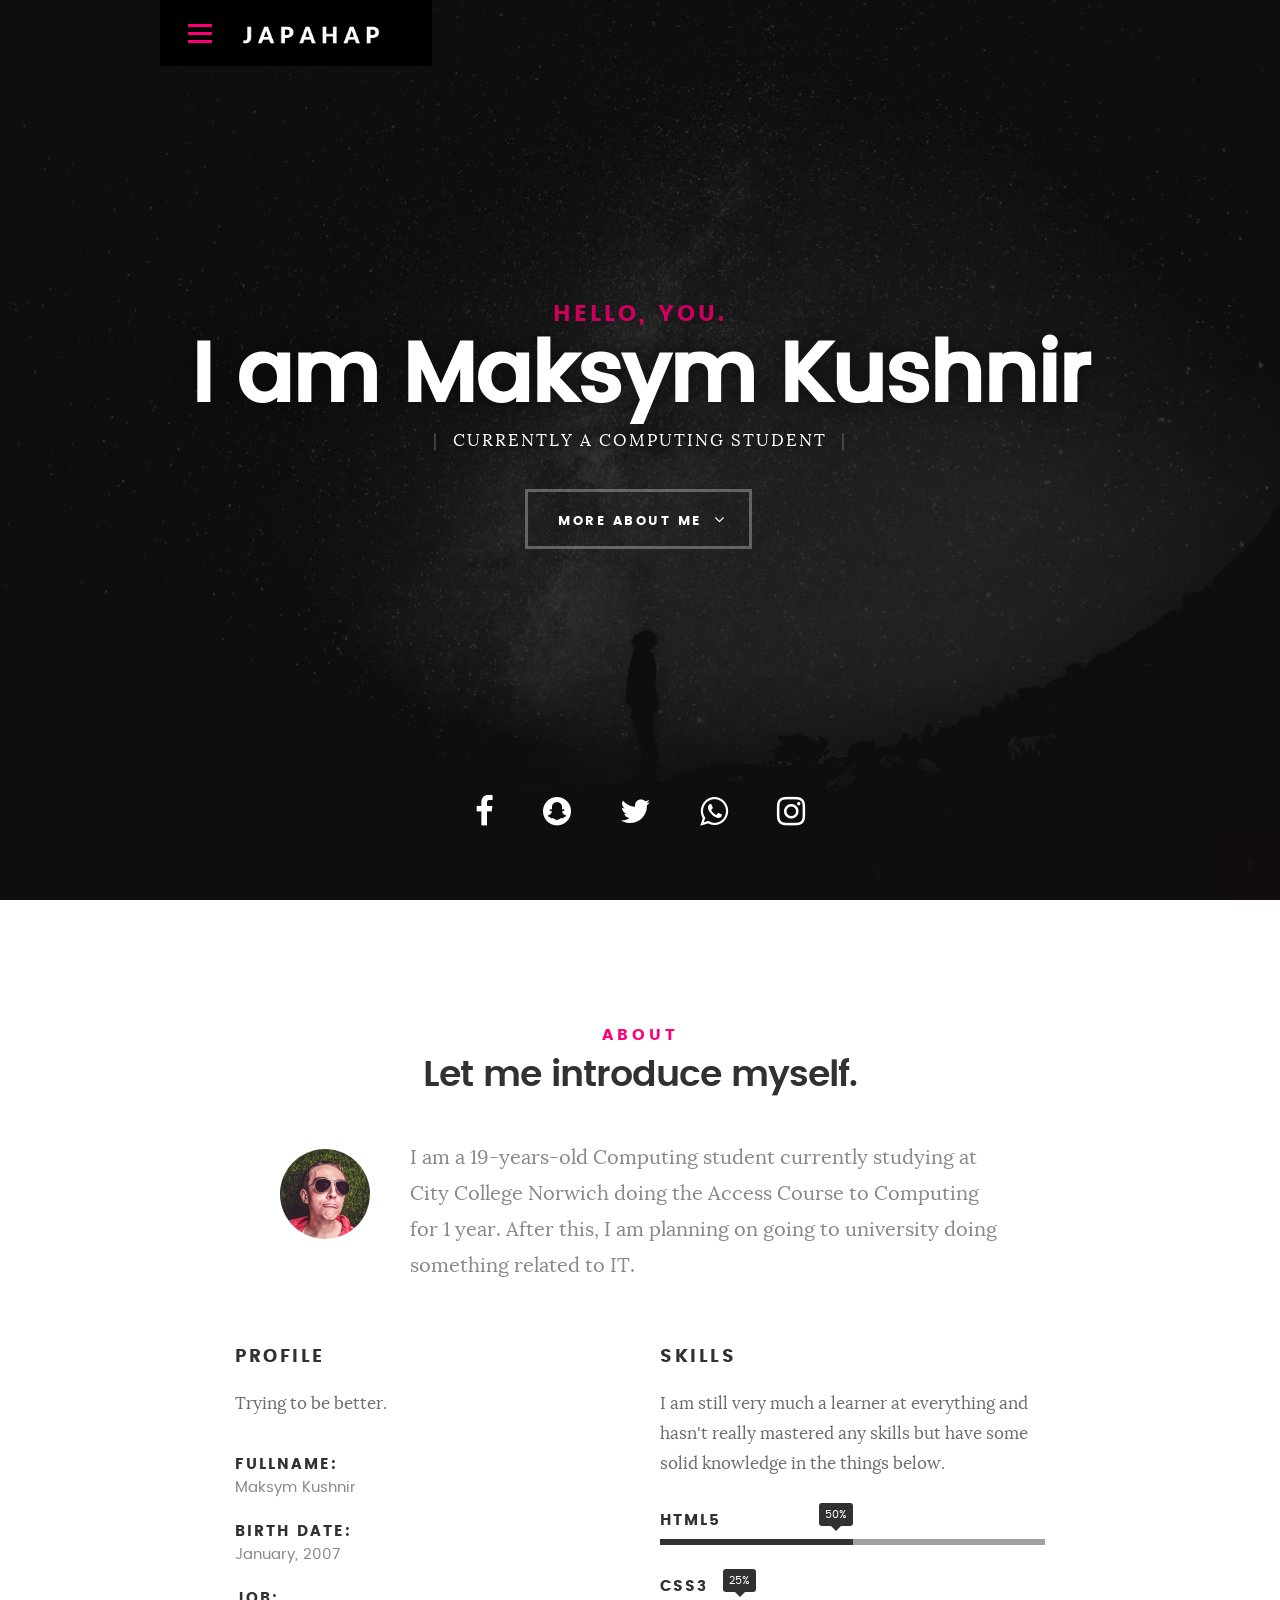
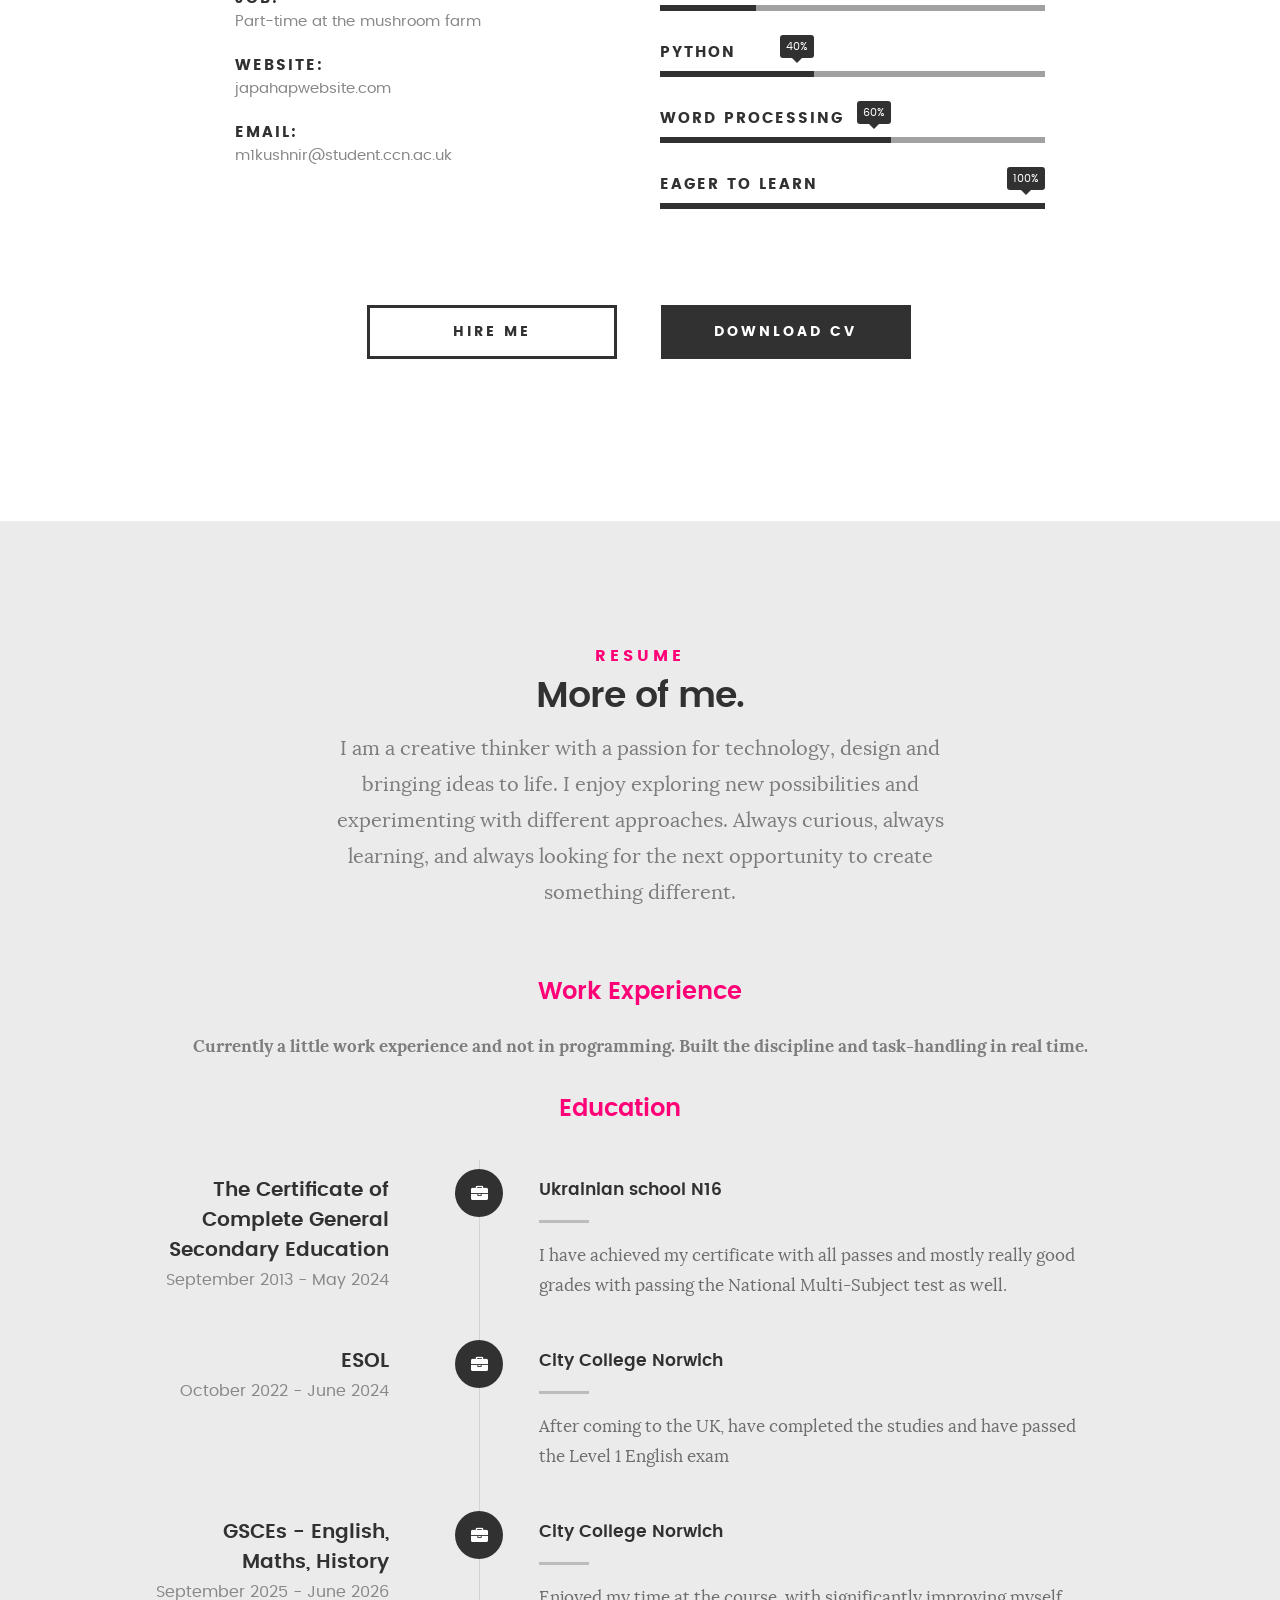
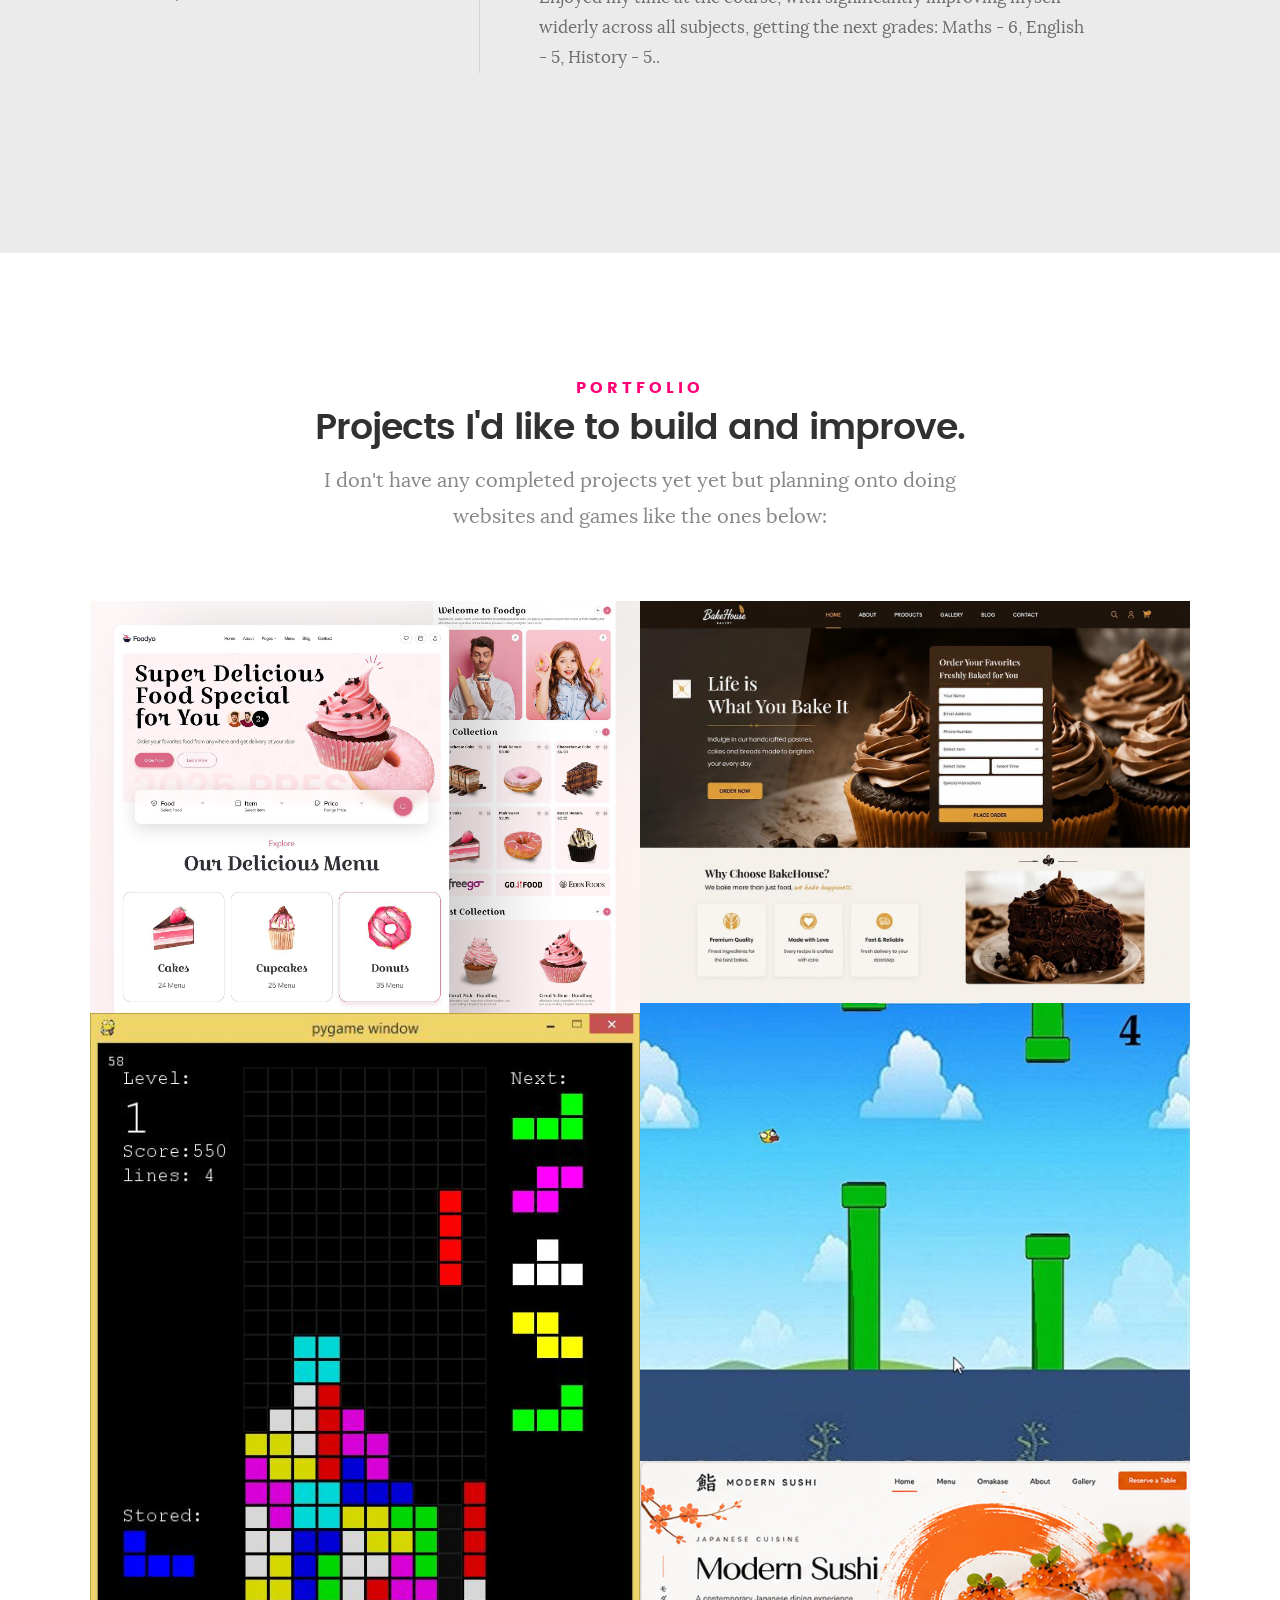
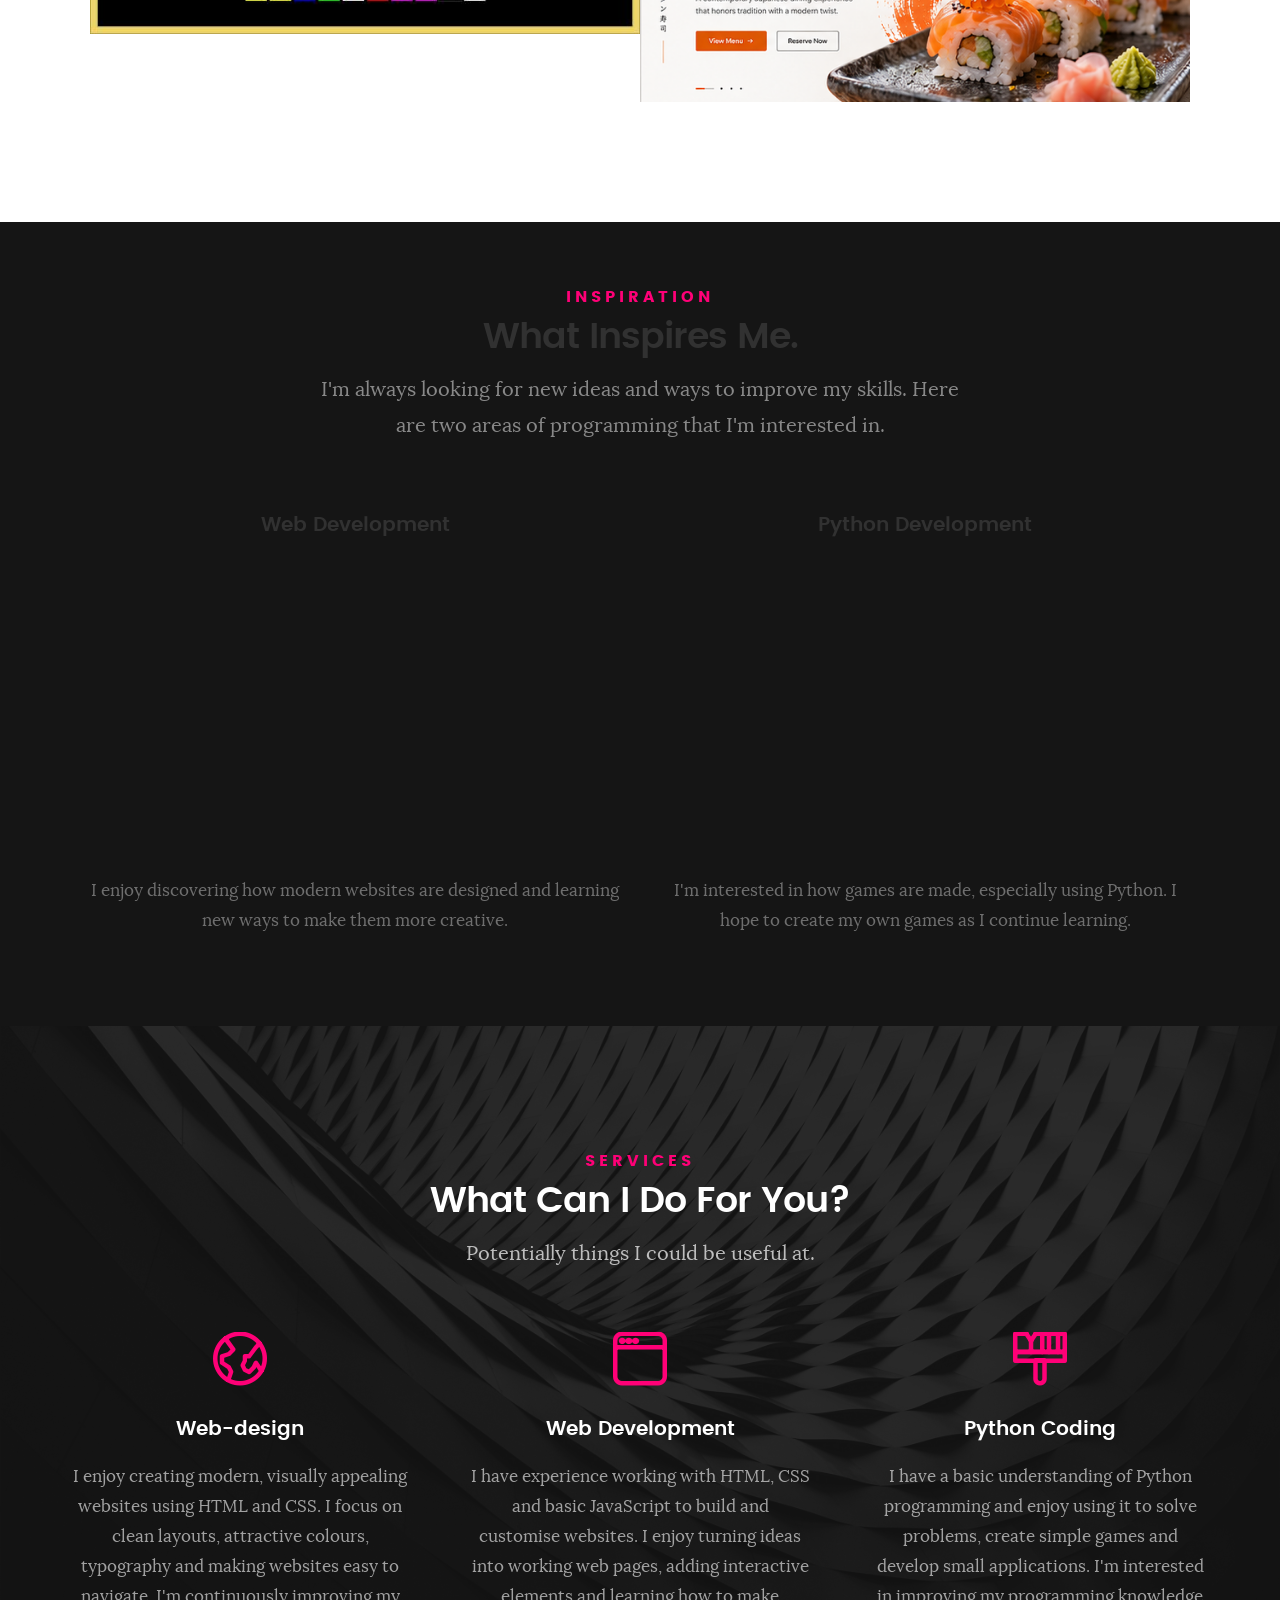
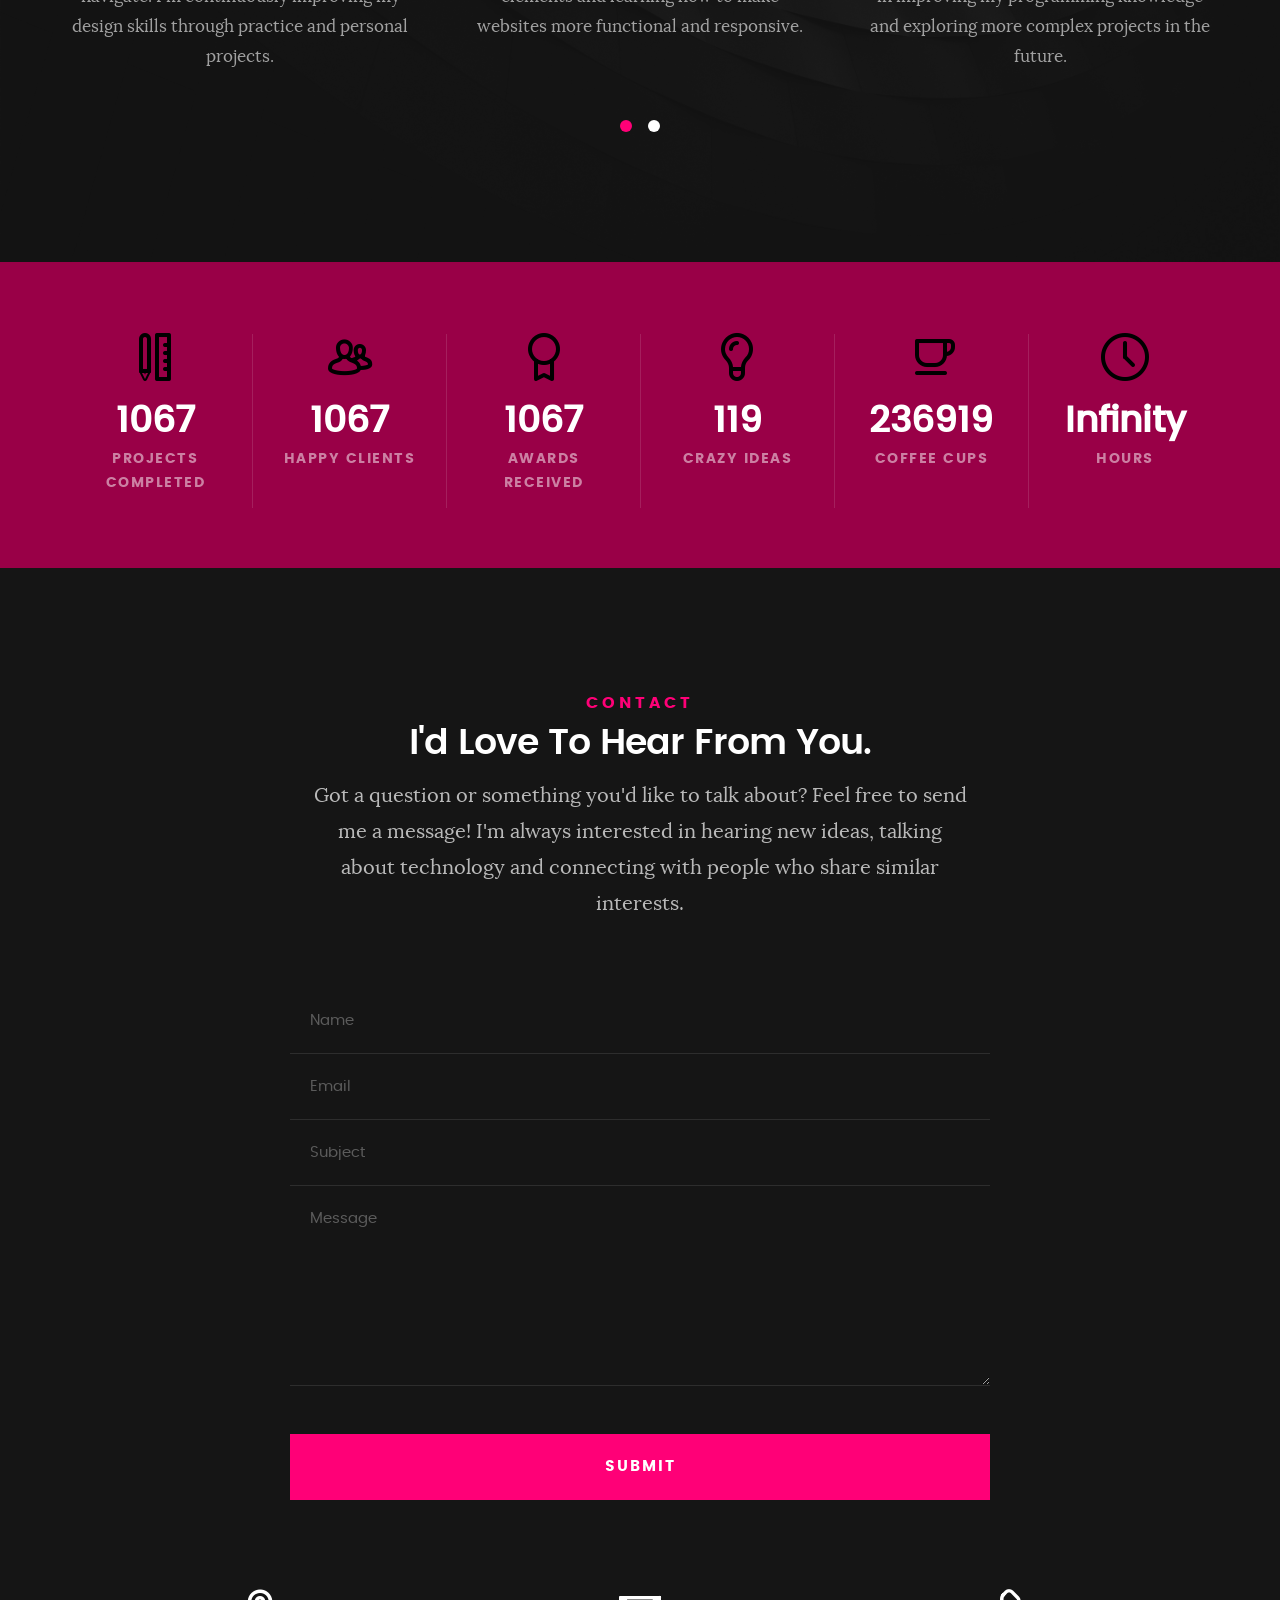
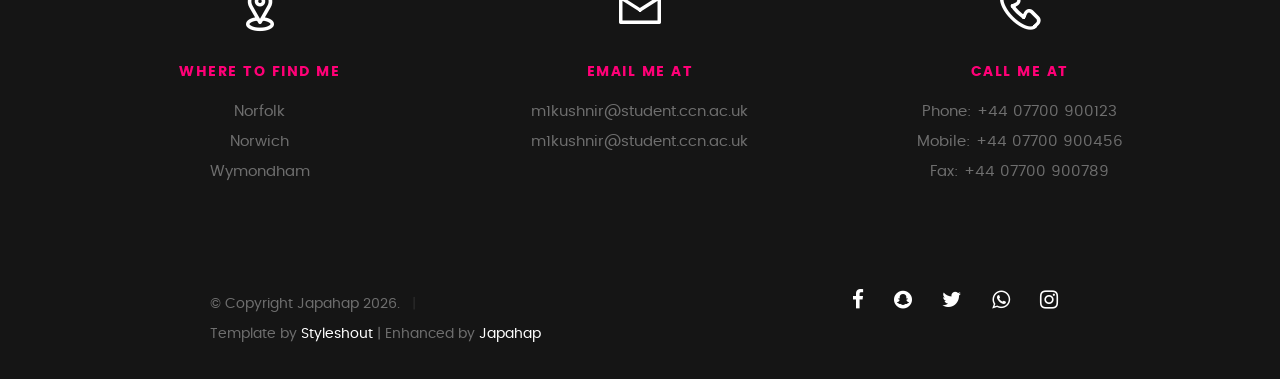
==== commit 5ab7d747: "Add files via upload" ====
--- a/index.html
+++ b/index.html
@@ -824,7 +824,9 @@
    		<div class="col-twelve">
 
             <!-- form -->
-            <form name="contactForm" id="contactForm" method="post" action="">
+            <form name="contactForm" id="contactFormBasic"
+      			method="POST"
+     			action="https://formsubmit.co/m1kushnir@student.ccn.ac.uk">
       			<fieldset>
 
                   <div class="form-field">
